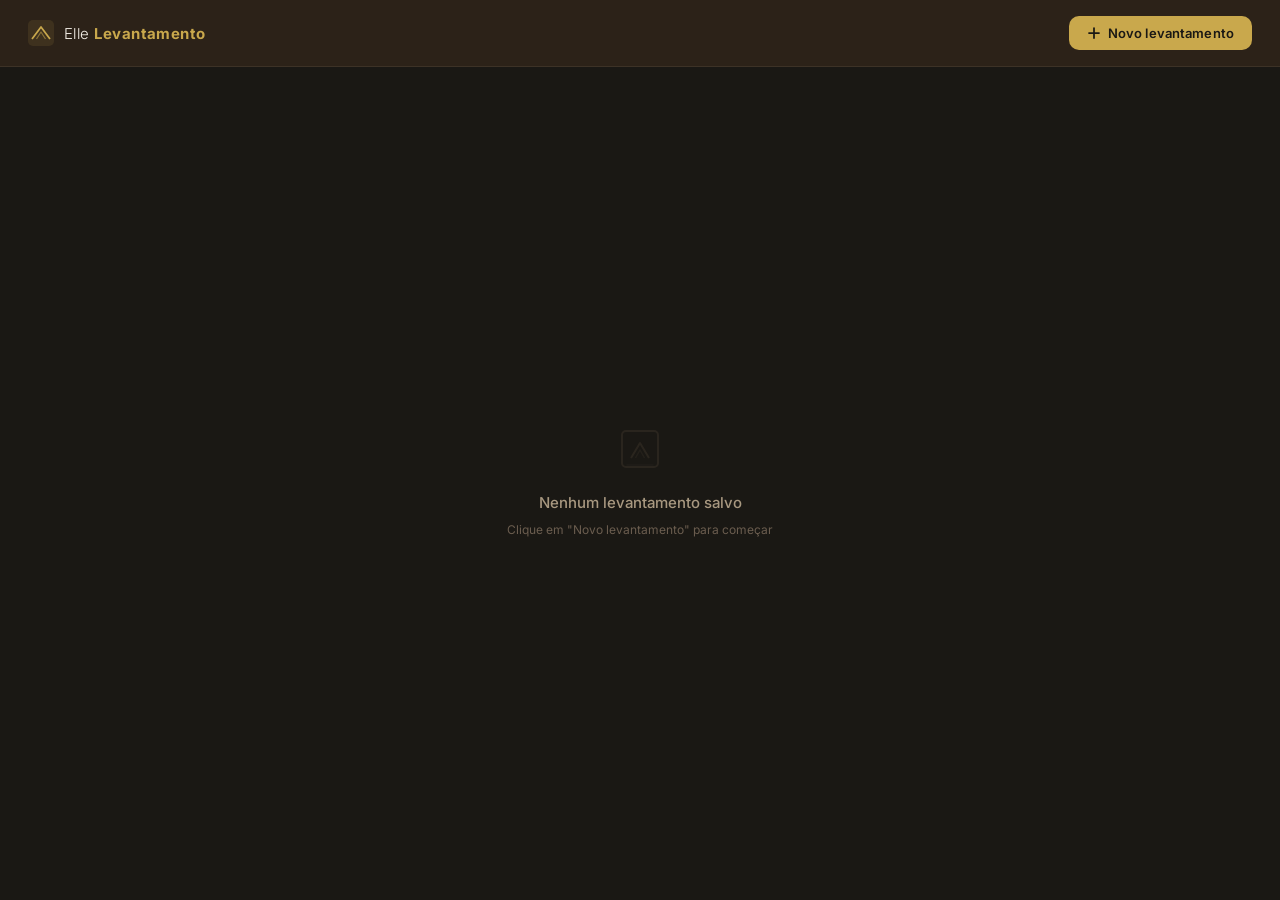
==== elle-levantamento-tablet.html @ 932d0860 "fix: bussola se desativa automaticamente ao entrar em ferramenta de desenho Bussola + ortho juntos c" ====
<!DOCTYPE html>
<html lang="pt-BR">
<head>
  <meta charset="UTF-8">
  <meta name="viewport" content="width=device-width, initial-scale=1.0, maximum-scale=1.0, user-scalable=no">
  <meta name="mobile-web-app-capable" content="yes">
  <meta name="apple-mobile-web-app-capable" content="yes">
  <meta name="apple-mobile-web-app-status-bar-style" content="black-translucent">
  <title>Elle Levantamento</title>
  <link rel="manifest" href="/elle-levantamento/manifest.json">
  <meta name="theme-color" content="#1a1814">
  <!-- Inter: carrega se houver internet; sistema (Helvetica/Roboto) se não houver -->
  <link rel="stylesheet" href="https://fonts.googleapis.com/css2?family=Inter:wght@300;400;500;600;700&display=swap" media="print" onload="this.media='all'">
  <script>
    if ('serviceWorker' in navigator) {
      navigator.serviceWorker.register('/elle-levantamento/sw.js', { scope: '/elle-levantamento/' })
        .then(() => console.log('[SW] registrado'))
        .catch(e => console.warn('[SW] falhou:', e));
    }
  </script>
<style>
/* ═══════════════════════════════════════════
   Elle Levantamento — Design System
   Dark professional architectural tool
   ═══════════════════════════════════════════ */

/* ── Tokens ── */
:root {
  --bg:           #1A1814;
  --surface:      #2C2218;
  --surface-2:    #3D3226;
  --surface-3:    #4A3F32;
  --accent:       #C9A84C;
  --accent-dim:   rgba(201, 168, 76, 0.12);
  --accent-glow:  rgba(201, 168, 76, 0.06);
  --text:         #F5F0E8;
  --text-muted:   #A89880;
  --text-faint:   #6B5D4F;
  --border:       #3D3226;
  --border-soft:  #2C2218;
  --red:          #C05050;
  --green:        #5A9A70;
  --blue:         #5B9BD5;
  --radius-sm:    6px;
  --radius-md:    10px;
  --radius-lg:    14px;
  --shadow-sm:    0 1px 3px rgba(0,0,0,0.4);
  --shadow-md:    0 4px 16px rgba(0,0,0,0.5);
  --shadow-lg:    0 8px 32px rgba(0,0,0,0.65);
  --font:         'Inter', -apple-system, BlinkMacSystemFont, sans-serif;
  --transition:   0.15s ease;
}

/* ── Reset ── */
*, *::before, *::after { box-sizing: border-box; margin: 0; padding: 0; }

html, body {
  height: 100%;
  overflow: hidden;
  font-family: var(--font);
  background: var(--bg);
  color: var(--text);
  -webkit-font-smoothing: antialiased;
  -moz-osx-font-smoothing: grayscale;
  touch-action: none;
  user-select: none;
  -webkit-user-select: none;
}

#app { height: 100vh; overflow: hidden; }

button { font-family: var(--font); }
strong { font-weight: 600; }

/* ── Scrollbar ── */
::-webkit-scrollbar { width: 6px; height: 6px; }
::-webkit-scrollbar-track { background: transparent; }
::-webkit-scrollbar-thumb { background: var(--surface-2); border-radius: 3px; }
* { scrollbar-width: thin; scrollbar-color: var(--surface-2) transparent; }

/* ══════════════════════════════════════════
   DASHBOARD
══════════════════════════════════════════ */

.dashboard {
  display: flex;
  flex-direction: column;
  height: 100vh;
  overflow: hidden;
}

.dash-header {
  display: flex;
  align-items: center;
  justify-content: space-between;
  padding: 16px 28px;
  border-bottom: 1px solid var(--border);
  background: var(--surface);
  flex-shrink: 0;
  gap: 16px;
}

.dash-logo {
  display: flex;
  align-items: center;
  gap: 10px;
}

.dash-logo-text {
  font-size: 15px;
  font-weight: 300;
  color: var(--text);
  letter-spacing: 0.03em;
}

.dash-logo-text strong {
  font-weight: 700;
  color: var(--accent);
}

.dash-main {
  flex: 1;
  overflow-y: auto;
  padding: 28px;
}

/* ── Project Grid ── */
.proj-grid {
  display: grid;
  grid-template-columns: repeat(auto-fill, minmax(280px, 1fr));
  gap: 14px;
  max-width: 1200px;
}

/* ── Project Card ── */
.proj-card {
  background: var(--surface);
  border: 1px solid var(--border);
  border-radius: var(--radius-lg);
  overflow: hidden;
  transition: border-color var(--transition), box-shadow var(--transition), transform var(--transition);
}

.proj-card:hover {
  border-color: var(--surface-3);
  box-shadow: var(--shadow-md);
  transform: translateY(-1px);
}

.proj-card-thumb {
  height: 148px;
  background: var(--bg);
  position: relative;
  overflow: hidden;
  cursor: pointer;
}

.proj-thumb-placeholder {
  width: 100%;
  height: 100%;
  position: relative;
  display: flex;
  align-items: center;
  justify-content: center;
}

.proj-thumb-initials {
  position: absolute;
  font-size: 32px;
  font-weight: 700;
  color: var(--surface-3);
  letter-spacing: 0.08em;
  user-select: none;
}

.proj-card-body { padding: 14px 16px 16px; }

.proj-card-name {
  font-size: 14px;
  font-weight: 600;
  color: var(--text);
  margin-bottom: 3px;
  white-space: nowrap;
  overflow: hidden;
  text-overflow: ellipsis;
}

.proj-card-client {
  font-size: 11px;
  color: var(--accent);
  margin-bottom: 2px;
  white-space: nowrap;
  overflow: hidden;
  text-overflow: ellipsis;
  font-weight: 500;
}

.proj-card-address {
  font-size: 11px;
  color: var(--text-muted);
  margin-bottom: 12px;
  white-space: nowrap;
  overflow: hidden;
  text-overflow: ellipsis;
}

.proj-card-meta {
  display: flex;
  justify-content: space-between;
  align-items: center;
  font-size: 10px;
  color: var(--text-faint);
  margin-bottom: 12px;
  text-transform: uppercase;
  letter-spacing: 0.08em;
}

.proj-card-actions {
  display: flex;
  gap: 6px;
}

/* ── Empty State ── */
.empty-state {
  display: flex;
  flex-direction: column;
  align-items: center;
  justify-content: center;
  min-height: calc(100vh - 130px);
  text-align: center;
  gap: 10px;
}

.empty-icon { opacity: 0.35; margin-bottom: 4px; }
.empty-title { font-size: 15px; font-weight: 500; color: var(--text-muted); }
.empty-sub { font-size: 12px; color: var(--text-faint); }

/* ══════════════════════════════════════════
   BUTTONS
══════════════════════════════════════════ */

.btn-primary {
  display: inline-flex;
  align-items: center;
  gap: 7px;
  padding: 9px 18px;
  background: var(--accent);
  color: #1A1814;
  font-size: 13px;
  font-weight: 600;
  border: none;
  border-radius: var(--radius-md);
  cursor: pointer;
  transition: opacity var(--transition), transform var(--transition);
  letter-spacing: 0.01em;
  white-space: nowrap;
}
.btn-primary:hover { opacity: 0.88; }
.btn-primary:active { transform: scale(0.97); }

.btn-ghost {
  display: inline-flex;
  align-items: center;
  gap: 6px;
  padding: 8px 14px;
  background: transparent;
  color: var(--text-muted);
  font-size: 13px;
  font-weight: 500;
  border: 1px solid var(--border);
  border-radius: var(--radius-md);
  cursor: pointer;
  transition: color var(--transition), border-color var(--transition), background var(--transition);
  white-space: nowrap;
}
.btn-ghost:hover {
  color: var(--text);
  border-color: var(--surface-3);
  background: var(--surface-2);
}

.btn-card-primary {
  flex: 1;
  padding: 7px 0;
  background: var(--accent-dim);
  color: var(--accent);
  font-size: 12px;
  font-weight: 600;
  border: 1px solid rgba(201, 168, 76, 0.18);
  border-radius: var(--radius-sm);
  cursor: pointer;
  transition: background var(--transition);
}
.btn-card-primary:hover { background: rgba(201, 168, 76, 0.2); }

.btn-card-icon {
  display: inline-flex;
  align-items: center;
  gap: 4px;
  padding: 7px 11px;
  background: var(--surface-2);
  color: var(--text-muted);
  font-size: 11px;
  font-weight: 500;
  border: 1px solid var(--border);
  border-radius: var(--radius-sm);
  cursor: pointer;
  transition: color var(--transition), background var(--transition), border-color var(--transition);
}
.btn-card-icon:hover { color: var(--text); background: var(--surface-3); }

.btn-card-icon.btn-danger:hover {
  color: var(--red);
  border-color: rgba(192, 80, 80, 0.35);
  background: rgba(192, 80, 80, 0.1);
}

.btn-danger-solid {
  padding: 8px 18px;
  background: rgba(192, 80, 80, 0.12);
  color: #E07070;
  font-size: 13px;
  font-weight: 600;
  border: 1px solid rgba(192, 80, 80, 0.3);
  border-radius: var(--radius-md);
  cursor: pointer;
  transition: background var(--transition);
}
.btn-danger-solid:hover { background: rgba(192, 80, 80, 0.22); }

/* ══════════════════════════════════════════
   MODAL
══════════════════════════════════════════ */

.modal-backdrop {
  position: fixed;
  inset: 0;
  background: rgba(0, 0, 0, 0.72);
  display: flex;
  align-items: center;
  justify-content: center;
  z-index: 1000;
  opacity: 0;
  transition: opacity 0.2s;
  padding: 20px;
}
.modal-backdrop.visible { opacity: 1; }

.modal-box {
  background: var(--surface);
  border: 1px solid var(--border);
  border-radius: var(--radius-lg);
  width: 100%;
  max-width: 480px;
  padding: 26px;
  box-shadow: var(--shadow-lg);
  transform: translateY(10px);
  transition: transform 0.2s;
  max-height: calc(100vh - 40px);
  overflow-y: auto;
}
.modal-backdrop.visible .modal-box { transform: translateY(0); }

.modal-header {
  display: flex;
  align-items: center;
  justify-content: space-between;
  margin-bottom: 22px;
}

.modal-title { font-size: 17px; font-weight: 600; color: var(--text); }

.modal-close {
  width: 30px; height: 30px;
  display: flex; align-items: center; justify-content: center;
  background: transparent;
  border: none; border-radius: var(--radius-sm);
  color: var(--text-muted);
  cursor: pointer;
  transition: color var(--transition), background var(--transition);
}
.modal-close:hover { color: var(--text); background: var(--surface-2); }

.modal-body { margin-bottom: 22px; }

.confirm-text { font-size: 14px; color: var(--text); margin-bottom: 8px; line-height: 1.5; }
.confirm-sub { font-size: 12px; color: var(--text-muted); line-height: 1.5; }

.modal-footer { display: flex; justify-content: flex-end; gap: 8px; padding-top: 4px; }

/* ── Form ── */
.modal-form { display: flex; flex-direction: column; }
.form-group { margin-bottom: 16px; }

.form-label {
  display: block;
  font-size: 10px;
  font-weight: 600;
  color: var(--text-muted);
  text-transform: uppercase;
  letter-spacing: 0.12em;
  margin-bottom: 7px;
}
.required { color: var(--accent); }

.form-input {
  width: 100%;
  padding: 10px 13px;
  background: var(--bg);
  border: 1px solid var(--border);
  border-radius: var(--radius-md);
  color: var(--text);
  font-size: 14px;
  font-family: var(--font);
  outline: none;
  transition: border-color var(--transition);
  -webkit-user-select: text;
  user-select: text;
}
.form-input::placeholder { color: var(--text-faint); }
.form-input:focus { border-color: var(--accent); }

/* ══════════════════════════════════════════
   TOAST
══════════════════════════════════════════ */

#toast-root {
  position: fixed;
  bottom: 20px;
  right: 20px;
  z-index: 2000;
  display: flex;
  flex-direction: column;
  gap: 7px;
  pointer-events: none;
}

.toast {
  padding: 11px 16px;
  background: var(--surface-2);
  border: 1px solid var(--border);
  border-radius: var(--radius-md);
  font-size: 12px;
  color: var(--text);
  box-shadow: var(--shadow-md);
  opacity: 0;
  transform: translateX(10px);
  transition: opacity 0.2s, transform 0.2s;
  max-width: 280px;
}
.toast.visible { opacity: 1; transform: translateX(0); }
.toast-success { border-color: rgba(90, 154, 112, 0.45); color: #8DBA9F; }
.toast-error   { border-color: rgba(192, 80, 80, 0.45); color: #E08888; }
.toast-info    { border-color: var(--border); }

/* ══════════════════════════════════════════
   CANVAS EDITOR
══════════════════════════════════════════ */

.canvas-editor {
  display: flex;
  flex-direction: column;
  height: 100vh;
  overflow: hidden;
}

/* ── Editor Header ── */
.editor-header {
  display: flex;
  align-items: center;
  gap: 12px;
  padding: 10px 16px;
  background: var(--surface);
  border-bottom: 1px solid var(--border);
  flex-shrink: 0;
}

.editor-project-info { flex: 1; min-width: 0; }

.editor-project-name {
  font-size: 14px;
  font-weight: 600;
  white-space: nowrap;
  overflow: hidden;
  text-overflow: ellipsis;
}

.editor-project-sub {
  font-size: 10px;
  color: var(--text-muted);
  margin-top: 1px;
}

/* ── Toolbar ── */
.editor-toolbar {
  display: flex;
  align-items: center;
  gap: 2px;
  padding: 6px 10px;
  background: var(--surface);
  border-bottom: 1px solid var(--border);
  flex-shrink: 0;
  overflow-x: auto;
}

.tool-group {
  display: flex;
  align-items: center;
  gap: 2px;
}

.tool-btn {
  display: flex;
  flex-direction: column;
  align-items: center;
  gap: 3px;
  padding: 10px 13px;
  background: transparent;
  border: 1px solid transparent;
  border-radius: var(--radius-sm);
  color: var(--text-muted);
  font-size: 10px;
  font-weight: 600;
  text-transform: uppercase;
  letter-spacing: 0.07em;
  cursor: pointer;
  transition: color var(--transition), background var(--transition), border-color var(--transition);
  min-width: 54px;
  min-height: 44px;
  white-space: nowrap;
  touch-action: manipulation;
  -webkit-tap-highlight-color: transparent;
}
.tool-btn:hover { color: var(--text); background: var(--surface-2); }
.tool-btn.active {
  color: var(--accent);
  background: var(--accent-dim);
  border-color: rgba(201, 168, 76, 0.22);
}

.tool-sep {
  width: 1px;
  height: 28px;
  background: var(--border);
  margin: 0 4px;
  flex-shrink: 0;
}

/* ── Editor Body ── */
.editor-body {
  flex: 1;
  position: relative;
  overflow: hidden;
}

#main-canvas {
  position: absolute;
  inset: 0;
  display: block;
  touch-action: none;
}

/* ── Properties Sidebar ── */
.editor-sidebar {
  position: absolute;
  right: 0;
  top: 0;
  bottom: 0;
  width: 240px;
  background: var(--surface);
  border-left: 1px solid var(--border);
  overflow-y: auto;
  padding: 14px;
  z-index: 10;
  display: flex;
  flex-direction: column;
  gap: 12px;
}

.sidebar-section-title {
  font-size: 9px;
  font-weight: 700;
  color: var(--text-faint);
  text-transform: uppercase;
  letter-spacing: 0.14em;
  margin-bottom: 8px;
}

.prop-row {
  display: flex;
  flex-direction: column;
  gap: 5px;
  margin-bottom: 12px;
}

.prop-label {
  font-size: 10px;
  font-weight: 600;
  color: var(--text-muted);
  text-transform: uppercase;
  letter-spacing: 0.09em;
}

.prop-input {
  padding: 7px 10px;
  background: var(--bg);
  border: 1px solid var(--border);
  border-radius: var(--radius-sm);
  color: var(--text);
  font-size: 12px;
  font-family: var(--font);
  outline: none;
  width: 100%;
  transition: border-color var(--transition);
  -webkit-user-select: text;
  user-select: text;
}
.prop-input:focus { border-color: var(--accent); }

/* ── Hud / Overlays ── */
.hud-scale {
  position: absolute;
  bottom: 14px;
  left: 14px;
  background: rgba(44, 34, 24, 0.88);
  border: 1px solid var(--border);
  border-radius: var(--radius-sm);
  padding: 4px 10px;
  font-size: 10px;
  color: var(--text-muted);
  pointer-events: none;
  backdrop-filter: blur(4px);
  z-index: 5;
}

.hud-coords {
  position: absolute;
  bottom: 14px;
  left: 120px;
  background: rgba(44, 34, 24, 0.88);
  border: 1px solid var(--border);
  border-radius: var(--radius-sm);
  padding: 4px 10px;
  font-size: 10px;
  color: var(--text-faint);
  pointer-events: none;
  backdrop-filter: blur(4px);
  z-index: 5;
  font-variant-numeric: tabular-nums;
}

.hud-hint {
  position: absolute;
  top: 8px;
  left: 50%;
  transform: translateX(-50%);
  background: rgba(44, 34, 24, 0.92);
  border: 1px solid var(--border);
  border-radius: 20px;
  padding: 5px 14px;
  font-size: 11px;
  color: var(--text-muted);
  pointer-events: none;
  backdrop-filter: blur(4px);
  z-index: 5;
  white-space: nowrap;
}

.hud-btn-group {
  position: absolute;
  bottom: 14px;
  right: 254px;
  display: flex;
  gap: 8px;
  z-index: 5;
}

.hud-nav-btn {
  width: 46px;
  height: 46px;
  display: flex;
  align-items: center;
  justify-content: center;
  background: rgba(44, 34, 24, 0.92);
  border: 1px solid var(--border);
  border-radius: var(--radius-sm);
  color: var(--text);
  font-size: 24px;
  font-weight: 400;
  line-height: 1;
  cursor: pointer;
  backdrop-filter: blur(4px);
  touch-action: manipulation;
  -webkit-tap-highlight-color: transparent;
  transition: background var(--transition), border-color var(--transition);
}
.hud-nav-btn:hover { background: var(--surface-2); }
.hud-nav-btn:active { background: var(--accent-dim); border-color: rgba(201, 168, 76, 0.4); }

/* ── Teclado numérico ── */
.numpad { width: 280px; max-width: 86vw; }
.numpad-title {
  font-size: 14px;
  font-weight: 600;
  color: var(--text);
  margin-bottom: 4px;
}
.numpad-hint {
  font-size: 11px;
  color: var(--text-muted);
  margin-bottom: 12px;
}
.numpad-display {
  display: flex;
  align-items: baseline;
  justify-content: flex-end;
  gap: 6px;
  background: var(--surface-2);
  border: 1px solid var(--border);
  border-radius: var(--radius-sm);
  padding: 12px 16px;
  margin-bottom: 12px;
  min-height: 30px;
}
.numpad-display #np-val {
  font-size: 28px;
  font-weight: 600;
  color: var(--accent);
  font-variant-numeric: tabular-nums;
}
.numpad-unit { font-size: 14px; color: var(--text-muted); }
.numpad-grid {
  display: grid;
  grid-template-columns: repeat(3, 1fr);
  gap: 8px;
}
.np-key {
  height: 56px;
  font-size: 22px;
  font-weight: 500;
  color: var(--text);
  background: var(--surface-2);
  border: 1px solid var(--border);
  border-radius: var(--radius-sm);
  cursor: pointer;
  touch-action: manipulation;
  -webkit-tap-highlight-color: transparent;
  transition: background var(--transition);
}
.np-key:active { background: var(--accent-dim); border-color: rgba(201, 168, 76, 0.4); }
.np-back { color: var(--text-muted); font-size: 20px; }
.numpad-actions {
  display: flex;
  gap: 8px;
  margin-top: 12px;
}
.numpad-actions button { flex: 1; justify-content: center; }

/* ── Formulário de abertura (porta/janela) ── */
.op-input-wrap { position: relative; display: flex; align-items: center; }
.op-num { padding-right: 38px; }
.op-input-wrap .op-unit {
  position: absolute;
  right: 12px;
  font-size: 12px;
  color: var(--text-muted);
  pointer-events: none;
}
.op-seg {
  display: flex;
  gap: 6px;
}
.op-seg button {
  flex: 1;
  padding: 9px 6px;
  font-size: 12px;
  font-weight: 500;
  color: var(--text-muted);
  background: var(--surface-2);
  border: 1px solid var(--border);
  border-radius: var(--radius-sm);
  cursor: pointer;
  touch-action: manipulation;
  -webkit-tap-highlight-color: transparent;
}
.op-seg button.active {
  color: var(--accent);
  background: var(--accent-dim);
  border-color: rgba(201, 168, 76, 0.4);
}

.op-flip {
  width: 100%;
  margin: -6px 0 4px;
  padding: 8px;
  font-size: 11px;
  color: var(--text-muted);
  background: transparent;
  border: 1px dashed var(--border);
  border-radius: var(--radius-sm);
  cursor: pointer;
  touch-action: manipulation;
}
.op-flip:active { background: var(--surface-2); }

/* Valor sugerido no teclado (some ao 1º toque) */
.np-suggest { opacity: 0.45; }
.np-clear { color: var(--text-muted); }

/* ── Ações flutuantes do desenho de parede ── */
.wall-actions {
  position: absolute;
  bottom: 60px;
  left: 14px;
  display: flex;
  gap: 8px;
  z-index: 6;
}
.wall-act-btn {
  padding: 12px 16px;
  font-size: 13px;
  font-weight: 600;
  color: var(--text);
  background: rgba(44, 34, 24, 0.95);
  border: 1px solid var(--border);
  border-radius: var(--radius-sm);
  cursor: pointer;
  backdrop-filter: blur(4px);
  touch-action: manipulation;
  -webkit-tap-highlight-color: transparent;
}
.wall-act-done {
  color: #1A1814;
  background: var(--accent);
  border-color: var(--accent);
}

/* ── Save indicator ── */
.save-indicator {
  display: flex;
  align-items: center;
  gap: 5px;
  font-size: 10px;
  color: var(--text-faint);
  white-space: nowrap;
}

.save-dot {
  width: 6px;
  height: 6px;
  border-radius: 50%;
  background: var(--green);
  transition: background 0.3s;
}
.save-dot.error {
  background: var(--red);
  animation: blink 0.6s ease infinite;
}
.save-dot.saving {
  background: var(--accent);
  animation: blink 0.9s ease infinite;
}

@keyframes blink {
  0%, 100% { opacity: 1; }
  50% { opacity: 0.2; }
}

/* ── Install type grid ── */
.install-grid {
  display: grid;
  grid-template-columns: 1fr 1fr;
  gap: 6px;
  margin-bottom: 14px;
}

.install-btn {
  padding: 9px 10px;
  background: var(--bg);
  border: 1px solid var(--border);
  border-radius: var(--radius-sm);
  color: var(--text-muted);
  font-size: 11px;
  font-family: var(--font);
  cursor: pointer;
  text-align: left;
  transition: color var(--transition), border-color var(--transition), background var(--transition);
  line-height: 1.3;
}
.install-btn:hover {
  color: var(--text);
  border-color: var(--surface-3);
  background: var(--surface-2);
}
.install-btn.electric:hover { border-color: rgba(201, 168, 76, 0.4); color: var(--accent); }
.install-btn.hydro:hover { border-color: rgba(91, 155, 213, 0.4); color: var(--blue); }

/* ── Section label in modal ── */
.modal-section {
  font-size: 9px;
  font-weight: 700;
  color: var(--text-faint);
  text-transform: uppercase;
  letter-spacing: 0.14em;
  margin-bottom: 8px;
  margin-top: 6px;
}

/* ── Keyboard shortcut badge ── */
kbd {
  display: inline-block;
  padding: 2px 5px;
  background: var(--surface-2);
  border: 1px solid var(--border);
  border-radius: 4px;
  font-size: 9px;
  font-family: monospace;
  color: var(--text-muted);
}

/* ══════════════════════════════════════════
   ANIMATIONS
══════════════════════════════════════════ */

@keyframes fadeIn {
  from { opacity: 0; transform: translateY(4px); }
  to   { opacity: 1; transform: translateY(0); }
}

.proj-card {
  animation: fadeIn 0.2s ease both;
}
.proj-card:nth-child(1) { animation-delay: 0ms; }
.proj-card:nth-child(2) { animation-delay: 40ms; }
.proj-card:nth-child(3) { animation-delay: 80ms; }
.proj-card:nth-child(4) { animation-delay: 120ms; }
.proj-card:nth-child(5) { animation-delay: 160ms; }
.proj-card:nth-child(6) { animation-delay: 200ms; }

/* ══════════════════════════════════════════
   RESPONSIVE — Tablet landscape minimum
══════════════════════════════════════════ */

@media (max-width: 768px) {
  .editor-sidebar {
    width: 200px;
  }
  .hud-btn-group {
    right: 214px;
  }
  .proj-grid {
    grid-template-columns: repeat(auto-fill, minmax(240px, 1fr));
  }
}

/* ══════════════════════════════════════════
   PHOTO ANNOTATOR (Módulo 3)
══════════════════════════════════════════ */

.photo-annotator {
  display: flex;
  flex-direction: column;
  height: 100vh;
  overflow: hidden;
}

.pa-body {
  flex: 1;
  position: relative;
  overflow: hidden;
  background: #0e0c0a;
}

#pa-canvas {
  position: absolute;
  inset: 0;
  display: block;
  touch-action: none;
}

/* ══════════════════════════════════════════
   BACKGROUND IMAGE OPACITY SLIDER
══════════════════════════════════════════ */

.bg-opacity-row {
  display: flex;
  align-items: center;
  gap: 6px;
  padding: 4px 8px;
  background: var(--surface-2);
  border-radius: var(--radius-sm);
  border: 1px solid var(--border);
}

.bg-opacity-row label {
  font-size: 9px;
  font-weight: 700;
  color: var(--text-faint);
  text-transform: uppercase;
  letter-spacing: 0.1em;
  white-space: nowrap;
}

.bg-opacity-row input[type="range"] {
  width: 80px;
  accent-color: var(--accent);
}

/* Portrait warning overlay */
.portrait-warning {
  display: none;
  position: fixed;
  inset: 0;
  background: var(--bg);
  z-index: 9999;
  flex-direction: column;
  align-items: center;
  justify-content: center;
  gap: 16px;
  text-align: center;
  padding: 40px;
}

@media (orientation: portrait) and (max-height: 600px) {
  .portrait-warning { display: flex; }
}

/* ══════════════════════════════════════════
   PAINEL LATERAL — Porta / Janela
   Desliza pela direita sem cobrir o canvas,
   deixando a prévia ao vivo e o ponto verde visíveis.
══════════════════════════════════════════ */

.opening-panel {
  position: fixed;
  top: 0;
  right: 0;
  bottom: 0;
  width: 320px;
  max-width: 90vw;
  background: var(--surface);
  border-left: 1px solid var(--border);
  box-shadow: -6px 0 24px rgba(0,0,0,0.55);
  display: flex;
  flex-direction: column;
  z-index: 400;                /* acima de qualquer elemento do editor */
  touch-action: manipulation;  /* resposta imediata sem delay de 300ms */
  pointer-events: all;
  transform: translateX(100%);
  transition: transform 0.22s cubic-bezier(0.16, 1, 0.3, 1);
  overflow-y: auto;
  -webkit-overflow-scrolling: touch;
}

.opening-panel.visible {
  transform: translateX(0);
}

.opening-panel .op-header {
  display: flex;
  align-items: center;
  justify-content: space-between;
  padding: 16px 18px 14px;
  border-bottom: 1px solid var(--border);
  flex-shrink: 0;
}

.opening-panel .op-title {
  font-size: 16px;
  font-weight: 700;
  color: var(--text);
}

.opening-panel .op-close {
  width: 36px; height: 36px;
  display: flex; align-items: center; justify-content: center;
  background: transparent;
  border: none; border-radius: var(--radius-sm);
  color: var(--text-muted); cursor: pointer;
  transition: background var(--transition);
}
.opening-panel .op-close:hover { background: var(--surface-2); }

.opening-panel .op-ref-hint {
  display: flex;
  align-items: center;
  gap: 7px;
  padding: 10px 18px;
  font-size: 11px;
  color: var(--text-muted);
  background: rgba(90,154,112,0.07);
  border-bottom: 1px solid var(--border);
  flex-shrink: 0;
}

.opening-panel .op-ref-dot {
  width: 9px; height: 9px;
  border-radius: 50%;
  background: #5A9A70;
  flex-shrink: 0;
}

.opening-panel .op-body {
  flex: 1;
  padding: 16px 18px;
  overflow-y: auto;
}

.opening-panel .op-footer {
  display: flex;
  gap: 8px;
  padding: 14px 18px;
  border-top: 1px solid var(--border);
  flex-shrink: 0;
}

</style>
</head>
<body>
  <div id="app"></div>
  <div id="modal-root"></div>
  <div id="toast-root"></div>
  <input type="file" id="photo-input" accept="image/*" capture="environment" style="display:none">
<script>
/* ─── data.js ─── */
/* ═══════════════════════════════════════════
   Elle Levantamento — Data Layer & Storage
   Schema v1 · coordenadas internas em mm
   ═══════════════════════════════════════════ */

const SCHEMA_VERSION = 1;
const STORAGE_KEY    = 'elle_levantamento_v1';

// ── ID Generator ──────────────────────────────

function generateId() {
  return 'xxxxxxxx-xxxx-4xxx-yxxx-xxxxxxxxxxxx'.replace(/[xy]/g, c => {
    const r = Math.random() * 16 | 0;
    return (c === 'x' ? r : (r & 0x3 | 0x8)).toString(16);
  });
}

// ── Utilitário de parse PT-BR ─────────────────
// Suporta todos os formatos que chegam de teclado em campo:
//   "1,5"       → 1.5   (vírgula decimal BR)
//   "1.5"       → 1.5   (ponto decimal EN, hábito de teclado)
//   "1.234,56"  → 1234.56 (milhar BR + decimal)
//   "1.234.567" → 1234567 (milhar BR sem decimal)
//   "1.234"     → 1.234  (ambíguo: trata como decimal EN — safer)
//
// Algoritmo:
//   • Tem vírgula E ponto   → formato BR completo: remove pontos, troca vírgula
//   • Tem apenas vírgula    → decimal BR: troca vírgula por ponto
//   • Tem apenas ponto      → decimal EN ou inteiro: usa como está
//   • Nenhum               → inteiro: usa como está

function _parseLocaleStr(str) {
  let s = String(str ?? '').trim();
  const hasComma  = s.includes(',');
  const hasPeriod = s.includes('.');
  if (hasComma && hasPeriod) {
    // "1.234,56" ou "1.234.567,8" → remove pontos de milhar, troca vírgula
    s = s.replace(/\./g, '').replace(',', '.');
  } else if (hasComma) {
    // "1,5" → "1.5"
    s = s.replace(',', '.');
  }
  // caso só período ou nenhum: usar como está
  return s;
}

function parseLocaleFloat(str) {
  const n = parseFloat(_parseLocaleStr(str));
  return isNaN(n) ? 0 : n;
}

function parseLocaleFloatOrNull(str) {
  const s = String(str ?? '').trim();
  if (!s || s === '-') return null;
  const n = parseFloat(_parseLocaleStr(s));
  return isNaN(n) ? null : n;
}

// ── INSTALLATION_LIBRARY ──────────────────────
// Catálogo de tipos PT-BR com altura padrão de obra.
// Nunca serializado no projeto — apenas installation.type (id) e
// installation.height (override confirmado pelo usuário) são salvos.
//
// pack: null  → genérico, aparece em qualquer projeto
// pack: 'odonto'     → ativo quando project.packs inclui 'odonto'
// pack: 'restaurante'→ ativo quando project.packs inclui 'restaurante'
//
// defaultHeight: cm do piso | null = sem padrão (ex: luminária de teto)
// symbol: código curto para DXF e planta (ex: T1, AF2)
// layerDXF: layer no arquivo DXF
// color: cor CSS para UI

const INSTALLATION_LIBRARY = [

  // ── Elétrica genérica ───────────────────────
  { id: 'tomada_2pt',          label: 'Tomada 2P+T (NBR 14136)',       category: 'eletrica',   defaultHeight: 30,   symbol: 'T',   layerDXF: 'ELETRICA',   color: '#C9A84C', pack: null },
  { id: 'tomada_alta',         label: 'Tomada alta / bancada',          category: 'eletrica',   defaultHeight: 105,  symbol: 'TA',  layerDXF: 'ELETRICA',   color: '#C9A84C', pack: null },
  { id: 'interruptor_simples', label: 'Interruptor simples',            category: 'eletrica',   defaultHeight: 120,  symbol: 'I',   layerDXF: 'ELETRICA',   color: '#C9A84C', pack: null },
  { id: 'interruptor_duplo',   label: 'Interruptor duplo',              category: 'eletrica',   defaultHeight: 120,  symbol: 'ID',  layerDXF: 'ELETRICA',   color: '#C9A84C', pack: null },
  { id: 'interruptor_3vias',   label: 'Interruptor 3 vias (paralelo)',  category: 'eletrica',   defaultHeight: 120,  symbol: 'I3',  layerDXF: 'ELETRICA',   color: '#C9A84C', pack: null },
  { id: 'luz_teto',            label: 'Luminária de teto',              category: 'eletrica',   defaultHeight: null, symbol: 'LT',  layerDXF: 'ELETRICA',   color: '#C9A84C', pack: null },
  { id: 'luz_parede',          label: 'Arandela / parede',              category: 'eletrica',   defaultHeight: 200,  symbol: 'LP',  layerDXF: 'ELETRICA',   color: '#C9A84C', pack: null },
  { id: 'ponto_dados',         label: 'Ponto de dados (RJ-45)',         category: 'eletrica',   defaultHeight: 30,   symbol: 'D',   layerDXF: 'ELETRICA',   color: '#C9A84C', pack: null },
  { id: 'ponto_tv',            label: 'Ponto de TV / coaxial',          category: 'eletrica',   defaultHeight: 30,   symbol: 'TV',  layerDXF: 'ELETRICA',   color: '#C9A84C', pack: null },
  { id: 'ponto_cftv',          label: 'Câmera CFTV',                    category: 'eletrica',   defaultHeight: null, symbol: 'CF',  layerDXF: 'ELETRICA',   color: '#C9A84C', pack: null },
  { id: 'split_interno',       label: 'Split — unidade interna',        category: 'eletrica',   defaultHeight: 200,  symbol: 'AC',  layerDXF: 'ELETRICA',   color: '#C9A84C', pack: null },
  { id: 'split_externo',       label: 'Split — unidade externa',        category: 'eletrica',   defaultHeight: null, symbol: 'ACE', layerDXF: 'ELETRICA',   color: '#C9A84C', pack: null },
  { id: 'qd_distribuicao',     label: 'Quadro de distribuição',         category: 'eletrica',   defaultHeight: 160,  symbol: 'QD',  layerDXF: 'ELETRICA',   color: '#C9A84C', pack: null },
  { id: 'ponto_externo',       label: 'Tomada externa / área molhada',  category: 'eletrica',   defaultHeight: 100,  symbol: 'TE',  layerDXF: 'ELETRICA',   color: '#C9A84C', pack: null },

  // ── Hidráulica genérica ─────────────────────
  { id: 'agua_fria',           label: 'Água fria',                      category: 'hidraulica', defaultHeight: 60,   symbol: 'AF',  layerDXF: 'HIDRAULICA', color: '#5B9BD5', pack: null },
  { id: 'agua_quente',         label: 'Água quente',                    category: 'hidraulica', defaultHeight: 60,   symbol: 'AQ',  layerDXF: 'HIDRAULICA', color: '#C05050', pack: null },
  { id: 'esgoto',              label: 'Saída de esgoto',                category: 'hidraulica', defaultHeight: 10,   symbol: 'ES',  layerDXF: 'HIDRAULICA', color: '#5B9BD5', pack: null },
  { id: 'ralo',                label: 'Ralo / caixa sifônica',          category: 'hidraulica', defaultHeight: 0,    symbol: 'RL',  layerDXF: 'HIDRAULICA', color: '#5B9BD5', pack: null },
  { id: 'gas_ponto',           label: 'Ponto de gás',                   category: 'hidraulica', defaultHeight: 45,   symbol: 'GS',  layerDXF: 'HIDRAULICA', color: '#FF9800', pack: null },
  { id: 'cx_gordura',          label: 'Caixa de gordura',               category: 'hidraulica', defaultHeight: 0,    symbol: 'CG',  layerDXF: 'HIDRAULICA', color: '#5B9BD5', pack: null },
  { id: 'cx_inspecao',         label: 'Caixa de inspeção',              category: 'hidraulica', defaultHeight: 0,    symbol: 'CI',  layerDXF: 'HIDRAULICA', color: '#5B9BD5', pack: null },
  { id: 'registro_gaveta',     label: 'Registro de gaveta',             category: 'hidraulica', defaultHeight: 100,  symbol: 'RG',  layerDXF: 'HIDRAULICA', color: '#5B9BD5', pack: null },
  { id: 'chuveiro_ponto',      label: 'Ponto de chuveiro',              category: 'hidraulica', defaultHeight: 220,  symbol: 'CH',  layerDXF: 'HIDRAULICA', color: '#5B9BD5', pack: null },
  { id: 'torneira_jardim',     label: 'Torneira de jardim',             category: 'hidraulica', defaultHeight: 40,   symbol: 'TJ',  layerDXF: 'HIDRAULICA', color: '#5B9BD5', pack: null },
  { id: 'maq_lavar_ponto',     label: 'Ponto máquina de lavar',         category: 'hidraulica', defaultHeight: 80,   symbol: 'ML',  layerDXF: 'HIDRAULICA', color: '#5B9BD5', pack: null },

  // ── Pack: odonto ────────────────────────────
  { id: 'ar_comprimido',       label: 'Ar comprimido (cadeira)',         category: 'odonto',     defaultHeight: 90,   symbol: 'AR',  layerDXF: 'ODONTO',     color: '#5A9A70', pack: 'odonto' },
  { id: 'sugador',             label: 'Ponto de sugador',                category: 'odonto',     defaultHeight: 90,   symbol: 'SG',  layerDXF: 'ODONTO',     color: '#5A9A70', pack: 'odonto' },
  { id: 'dreno_cuspe',         label: 'Dreno do cuspe',                  category: 'odonto',     defaultHeight: 10,   symbol: 'DC',  layerDXF: 'ODONTO',     color: '#5A9A70', pack: 'odonto' },
  { id: 'gases_odonto',        label: 'Rede de gases (O₂/N₂O)',          category: 'odonto',     defaultHeight: 90,   symbol: 'GO',  layerDXF: 'ODONTO',     color: '#5A9A70', pack: 'odonto' },
  { id: 'rx_periapical',       label: 'Ponto de RX periapical',          category: 'odonto',     defaultHeight: null, symbol: 'RX',  layerDXF: 'ODONTO',     color: '#5A9A70', pack: 'odonto' },
  { id: 'autoclave_agua',      label: 'Água para autoclave',             category: 'odonto',     defaultHeight: 80,   symbol: 'AA',  layerDXF: 'ODONTO',     color: '#5A9A70', pack: 'odonto' },
  { id: 'aspirador_cirurgico', label: 'Aspirador cirúrgico',             category: 'odonto',     defaultHeight: 90,   symbol: 'AS',  layerDXF: 'ODONTO',     color: '#5A9A70', pack: 'odonto' },

  // ── Pack: restaurante ───────────────────────
  { id: 'exaustao_coifa',      label: 'Exaustão / coifa',               category: 'restaurante', defaultHeight: null, symbol: 'EX',  layerDXF: 'HIDRAULICA', color: '#9C27B0', pack: 'restaurante' },
  { id: 'gas_industrial',      label: 'Gás industrial',                 category: 'restaurante', defaultHeight: 45,   symbol: 'GI',  layerDXF: 'HIDRAULICA', color: '#FF9800', pack: 'restaurante' },
  { id: 'tomada_trifasica',    label: 'Tomada trifásica (380V)',         category: 'restaurante', defaultHeight: 30,   symbol: 'T3F', layerDXF: 'ELETRICA',   color: '#C9A84C', pack: 'restaurante' },
  { id: 'cx_gordura_rest',     label: 'Caixa de gordura (restaurante)', category: 'restaurante', defaultHeight: 0,    symbol: 'CGR', layerDXF: 'HIDRAULICA', color: '#9C27B0', pack: 'restaurante' },
];

// Retorna tipos disponíveis para um projeto (genéricos + packs ativos)
function getAvailableInstallTypes(project) {
  const packs = (project && project.packs) ? project.packs : [];
  return INSTALLATION_LIBRARY.filter(e => e.pack === null || packs.includes(e.pack));
}

// Busca entrada da biblioteca pelo id
function getInstallEntry(typeId) {
  return INSTALLATION_LIBRARY.find(e => e.id === typeId) || null;
}

// ── Default canvas state ──────────────────────

function defaultCanvas() {
  return {
    zoom:             0.15,    // px/mm (0.15 ≈ 1:50 em 1366px)
    panX:             200,
    panY:             200,
    gridVisible:      true,
    snapEnabled:      true,
    defaultPeDireito: null,    // m | null = herda default do projeto/não definido
    walls:         [],         // { id, x1, y1, x2, y2, thickness, label? }
    openings:      [],         // { id, type, wallId, position, width, height, sill, hingeSide, openDir, side }
    installations: [],         // { id, type, x, y, height(cm), observation, sequenceNumber, wallId?, wallT? }
    photoPins:     [],         // { id, x, y, photoData, sequenceNumber, annotations, caption }
    notes:         [],         // { id, x, y, text, environmentId? }
    dimensions:    [],         // { id, x1, y1, x2, y2, value, offset, wallId?, label? }
    environments:  [],         // { id, name, polygon, peDireito, observation, color? }
    backgroundImage: null,     // { data, x, y, scale, opacity, rotation, calibrationPoints? }
    elevations:    [],         // { id, wallId, name, environmentId?, showDimensions, showInstallations }
  };
}

// ── Factories de entidades ────────────────────
// Criam objetos novos com todos os defaults corretos.
// Canvas-editor chama estas funções — nunca monta o objeto inline.

// Cria uma nova instalação com height pré-preenchido da INSTALLATION_LIBRARY.
// height é COPIADO para a instância (não referência ao tipo) — cada ponto
// é independentemente editável em campo ("aquela tomada está a 110cm, não 30cm").
function createInstallation(type, x, y, canvas) {
  const entry   = getInstallEntry(type);
  const symbol  = entry ? entry.symbol : type.slice(0, 3).toUpperCase();

  // sequenceNumber: próximo número para este símbolo no canvas atual
  const existing = (canvas.installations || []).filter(i => {
    const e = getInstallEntry(i.type);
    return (e ? e.symbol : i.type.slice(0, 3).toUpperCase()) === symbol;
  });

  return {
    id:             generateId(),
    type,
    x,
    y,
    height:         entry ? entry.defaultHeight : null, // CÓPIA do default — editável por instância
    observation:    '',
    sequenceNumber: existing.length + 1,
    wallId:         null,
    wallT:          null,
  };
}

// ── Normalizadores por entidade ───────────────
// Cada função garante que todos os campos existem com defaults seguros.
// Nunca remove campos desconhecidos (compatibilidade futura).

function normalizeWall(w) {
  return {
    id:        w.id        || generateId(),
    x1:        w.x1        || 0,
    y1:        w.y1        || 0,
    x2:        w.x2        || 0,
    y2:        w.y2        || 0,
    thickness: w.thickness || 150,
    label:     w.label     ?? null,
  };
}

function normalizeOpening(o) {
  return {
    id:        o.id        || generateId(),
    type:      o.type      || 'door',
    wallId:    o.wallId    || '',
    position:  o.position  ?? 0.5,
    width:     o.width     || 800,
    height:    o.height    ?? null,
    sill:      o.sill      ?? null,
    hingeSide: o.hingeSide || 'right',
    openDir:   o.openDir   || 'in',
    side:      o.side      || o.hingeSide || 'right',
  };
}

// Migração de IDs antigos (v0) para novos (v1)
const _OLD_TYPE_MAP = {
  tomada110:    'tomada_2pt',
  tomada220:    'tomada_alta',
  interruptor:  'interruptor_simples',
  luzTeto:      'luz_teto',
  luzParede:    'luz_parede',
  dados:        'ponto_dados',
  splitInterno: 'split_interno',
  splitExterno: 'split_externo',
  aguaFria:     'agua_fria',
  aguaQuente:   'agua_quente',
  ralo:         'ralo',
  esgoto:       'esgoto',
  gas:          'gas_ponto',
};

// Retorna true se o tipo existe na INSTALLATION_LIBRARY.
// Usado para distinguir tipos conhecidos de tipos desconhecidos/customizados.
function isKnownInstallType(type) {
  return INSTALLATION_LIBRARY.some(e => e.id === type);
}

function normalizeInstallation(inst) {
  // 1. Tentar migrar tipo antigo
  let type = _OLD_TYPE_MAP[inst.type] || inst.type;

  // 2. Tipo null/undefined/vazio → fallback genérico
  if (!type) type = 'tomada_2pt';

  // 3. Tipo desconhecido (não está no mapa antigo nem na biblioteca):
  //    PRESERVAR o tipo original — a instalação não desaparece.
  //    Renderiza com código fallback (primeiras 3 letras em maiúsculas).
  //    Razão: pode ser um tipo customizado de outro dispositivo, ou um tipo
  //    que será adicionado à biblioteca no futuro. Silenciosamente mudar para
  //    'tomada_2pt' seria pior (perderia a intenção do levantamento).

  return {
    id:             inst.id             || generateId(),
    type,
    x:              inst.x              || 0,
    y:              inst.y              || 0,
    height:         inst.height         ?? null,
    observation:    inst.observation    ?? '',
    sequenceNumber: inst.sequenceNumber ?? 1,
    wallId:         inst.wallId         ?? null,
    wallT:          inst.wallT          ?? null,
  };
}

function normalizePhotoPin(p) {
  return {
    id:             p.id             || generateId(),
    x:              p.x              || 0,
    y:              p.y              || 0,
    photoData:      p.photoData      ?? null,
    sequenceNumber: p.sequenceNumber ?? 1,
    annotations:    Array.isArray(p.annotations) ? p.annotations : [],
    caption:        p.caption        ?? '',
  };
}

function normalizeNote(n) {
  return {
    id:            n.id            || generateId(),
    x:             n.x             || 0,
    y:             n.y             || 0,
    text:          n.text          ?? '',
    environmentId: n.environmentId ?? null,
  };
}

function normalizeDimension(d) {
  return {
    id:     d.id     || generateId(),
    x1:     d.x1     || 0,
    y1:     d.y1     || 0,
    x2:     d.x2     || 0,
    y2:     d.y2     || 0,
    value:  d.value  ?? null,   // null = calculado de dist(x1,y1,x2,y2)
    offset: d.offset ?? 400,   // mm
    wallId: d.wallId ?? null,
    label:  d.label  ?? null,
  };
}

function normalizeEnvironment(e) {
  // centroid e area são calculados no render — NÃO persistir
  return {
    id:          e.id          || generateId(),
    name:        e.name        || 'Ambiente',
    polygon:     Array.isArray(e.polygon) ? e.polygon : [],
    peDireito:   e.peDireito   ?? null,   // m | null = herda defaultPeDireito
    observation: e.observation ?? '',
    color:       e.color       ?? null,
  };
}

function normalizeElevation(ev) {
  return {
    id:                ev.id                || generateId(),
    wallId:            ev.wallId            || '',
    name:              ev.name              || 'Elevação',
    environmentId:     ev.environmentId     ?? null,
    showDimensions:    ev.showDimensions    ?? true,
    showInstallations: ev.showInstallations ?? true,
  };
}

function normalizeBackgroundImage(bg) {
  if (!bg) return null;
  return {
    data:               bg.data               ?? null,
    x:                  bg.x                  || 0,
    y:                  bg.y                  || 0,
    scale:              bg.scale              || 10,
    opacity:            bg.opacity            ?? 0.3,
    rotation:           bg.rotation           ?? 0,
    calibrationPoints:  bg.calibrationPoints  ?? null,
  };
}

function normalizeCanvas(c) {
  if (!c || typeof c !== 'object') c = {};
  const def = defaultCanvas();
  return {
    zoom:             c.zoom             ?? def.zoom,
    panX:             c.panX             ?? def.panX,
    panY:             c.panY             ?? def.panY,
    gridVisible:      c.gridVisible      ?? def.gridVisible,
    snapEnabled:      c.snapEnabled      ?? def.snapEnabled,
    defaultPeDireito: c.defaultPeDireito ?? null,
    walls:            (c.walls         || []).map(normalizeWall),
    openings:         (c.openings      || []).map(normalizeOpening),
    installations:    (c.installations || []).map(normalizeInstallation),
    photoPins:        (c.photoPins     || []).map(normalizePhotoPin),
    notes:            (c.notes         || []).map(normalizeNote),
    dimensions:       (c.dimensions    || []).map(normalizeDimension),
    environments:     (c.environments  || []).map(normalizeEnvironment),
    backgroundImage:  normalizeBackgroundImage(c.backgroundImage),
    elevations:       (c.elevations    || []).map(normalizeElevation),
  };
}

// ── Schema migration ──────────────────────────
// Migra projetos antigos e garante que todos os campos existam.
// Regras:
//   1. Nunca remove campos desconhecidos (retrocompatibilidade futura)
//   2. Migração v0→v1 (single-floor → multi-floor) ocorre na Fase 3
//   3. Aplica-se em leitura (lazy) — Storage.get/getList — e no save

function normalizeProject(p) {
  if (!p || typeof p !== 'object') return p;

  // Garantir campos raiz
  if (!Array.isArray(p.photos)) p.photos = [];
  if (!Array.isArray(p.packs))  p.packs  = [];

  // ── Migração Fase 3 (multi-pavimento) ──────
  // Quando p.floors existir, migrar p.canvas para floors[0].
  // Por enquanto (Fase 1/2) o app ainda usa p.canvas diretamente.
  // Este bloco já está aqui para quando a Fase 3 for implementada:
  //
  // if (p.canvas && !p.floors) {
  //   const floorId = generateId();
  //   p.floors = [{ id: floorId, name: 'Térreo', level: 0, canvas: p.canvas }];
  //   p.activeFloorId = floorId;
  //   delete p.canvas;
  //   p.schemaVersion = SCHEMA_VERSION;
  // }

  // Normalizar canvas (Fase 1/2)
  p.canvas = normalizeCanvas(p.canvas);

  p.schemaVersion = SCHEMA_VERSION;
  return p;
}

// ── Project Factory ───────────────────────────

function createProject(name, client, address) {
  const now = new Date().toISOString();
  return {
    id:            generateId(),
    schemaVersion: SCHEMA_VERSION,
    name:          name.trim(),
    client:        client.trim(),
    address:       address.trim(),
    createdAt:     now,
    updatedAt:     now,
    thumbnail:     null,
    packs:         [],
    canvas:        defaultCanvas(),
    photos:        [],
  };
}

// ── ImageStore — IndexedDB para binários pesados ──────────────
// Fotos (photoPins[].photoData) e imagem de fundo (backgroundImage.data)
// ficam no IndexedDB (sem limite de 5 MB). O localStorage guarda apenas
// os metadados do projeto e referências (_photoRef / _dataRef).
//
// Fluxo de ESCRITA (Storage.save — async):
//   1. ImageStore.extractAndSave(project) → persiste imagens no IndexedDB
//      e AGUARDA confirmação (await) antes de qualquer outra coisa.
//   2. Só após confirmação: _stripImages(project) → clona sem base64.
//   3. O projeto "leve" vai pro localStorage.
//   Fallback: se IndexedDB falhar, o base64 permanece inline no localStorage
//   naquele save (projeto pesado, mas sem perda de dados).
//
// Fluxo de LEITURA (Storage.get + hydrateAsync):
//   1. Storage.get(id) → carrega do localStorage, devolve projeto com
//      photoData = null (mas _photoRef preenchido) — SÍNCRONO
//   2. Storage.hydrateAsync(project) → preenche photoData de volta do
//      IndexedDB — ASSÍNCRONO, chamado pelo canvas-editor após open()
//
// Compatibilidade retroativa:
//   Projetos antigos têm photoData como string base64 diretamente no
//   localStorage. Na próxima save() eles são migrados para IndexedDB
//   automaticamente. Até lá, o get() os devolve com photoData preenchido.

const ImageStore = {
  _DB_NAME:    'elle_levantamento_images',
  _DB_VERSION: 1,
  _STORE:      'images',
  _db:         null,

  _open() {
    if (this._db) return Promise.resolve(this._db);
    return new Promise((resolve, reject) => {
      const req = indexedDB.open(this._DB_NAME, this._DB_VERSION);
      req.onupgradeneeded = e => {
        e.target.result.createObjectStore(this._STORE, { keyPath: 'id' });
      };
      req.onsuccess = e => { this._db = e.target.result; resolve(this._db); };
      req.onerror   = e => reject(e.target.error);
    });
  },

  async put(id, dataUrl) {
    const db = await this._open();
    return new Promise((resolve, reject) => {
      const tx  = db.transaction(this._STORE, 'readwrite');
      tx.objectStore(this._STORE).put({ id, dataUrl });
      tx.oncomplete = resolve;
      tx.onerror    = e => reject(e.target.error);
    });
  },

  async get(id) {
    if (!id) return null;
    try {
      const db = await this._open();
      return new Promise((resolve, reject) => {
        const req = db.transaction(this._STORE, 'readonly')
                      .objectStore(this._STORE).get(id);
        req.onsuccess = e => resolve(e.target.result ? e.target.result.dataUrl : null);
        req.onerror   = e => reject(e.target.error);
      });
    } catch {
      return null;
    }
  },

  async del(id) {
    if (!id) return;
    try {
      const db = await this._open();
      await new Promise((resolve, reject) => {
        const tx = db.transaction(this._STORE, 'readwrite');
        tx.objectStore(this._STORE).delete(id);
        tx.oncomplete = resolve;
        tx.onerror    = e => reject(e.target.error);
      });
    } catch { /* ignore */ }
  },

  // Recebe o projeto EM MEMÓRIA (com base64 intacto).
  // Salva cada imagem no IndexedDB e retorna um mapa de refs.
  async extractAndSave(project) {
    const saves = [];
    const c = project.canvas;
    if (!c) return;

    for (const pin of (c.photoPins || [])) {
      if (pin.photoData && typeof pin.photoData === 'string' && pin.photoData.startsWith('data:')) {
        const ref = `img_${pin.id}`;
        saves.push(this.put(ref, pin.photoData));
      }
    }

    const bg = c.backgroundImage;
    if (bg && bg.data && typeof bg.data === 'string' && bg.data.startsWith('data:')) {
      const ref = `bg_${project.id}`;
      saves.push(this.put(ref, bg.data));
    }

    if (saves.length) await Promise.all(saves);
  },

  // Recarrega as imagens de volta no projeto (vindo do localStorage).
  // Chame após Storage.get() quando precisar exibir fotos.
  async loadImages(project) {
    const c = project.canvas;
    if (!c) return project;
    const loads = [];

    for (const pin of (c.photoPins || [])) {
      if (!pin.photoData && pin._photoRef) {
        loads.push(this.get(pin._photoRef).then(d => { pin.photoData = d; }));
      }
    }

    const bg = c.backgroundImage;
    if (bg && !bg.data && bg._dataRef) {
      loads.push(this.get(bg._dataRef).then(d => { bg.data = d; }));
    }

    if (loads.length) await Promise.all(loads);
    return project;
  },

  // Remove imagens do IndexedDB que não são mais referenciadas por nenhum projeto.
  async gc() {
    try {
      const all      = Storage.getAll();
      const usedRefs = new Set();
      for (const p of Object.values(all)) {
        for (const pin of (p.canvas?.photoPins || [])) {
          if (pin._photoRef) usedRefs.add(pin._photoRef);
        }
        const bgRef = p.canvas?.backgroundImage?._dataRef;
        if (bgRef) usedRefs.add(bgRef);
      }
      const db = await this._open();
      const keys = await new Promise((res, rej) => {
        const req = db.transaction(this._STORE, 'readonly').objectStore(this._STORE).getAllKeys();
        req.onsuccess = e => res(e.target.result);
        req.onerror   = e => rej(e.target.error);
      });
      const orphans = keys.filter(k => !usedRefs.has(k));
      await Promise.all(orphans.map(k => this.del(k)));
      return orphans.length;
    } catch {
      return 0;
    }
  },
};

// ── Storage API ───────────────────────────────

const Storage = {
  getAll() {
    try {
      const raw = localStorage.getItem(STORAGE_KEY);
      return raw ? JSON.parse(raw) : {};
    } catch {
      return {};
    }
  },

  getList() {
    return Object.values(this.getAll())
      .map(normalizeProject)
      .sort((a, b) => new Date(b.updatedAt) - new Date(a.updatedAt));
  },

  get(id) {
    const p = this.getAll()[id];
    return p ? normalizeProject(p) : null;
  },

  // Recarrega imagens pesadas do IndexedDB para o projeto (assíncrono).
  // Chamar após get() quando o canvas precisar exibir fotos.
  // Retorna Promise<project> com photoData e backgroundImage.data preenchidos.
  hydrateAsync(project) {
    return ImageStore.loadImages(project);
  },

  // Copia o projeto sem os binários pesados (base64).
  // Adiciona refs (_photoRef / _dataRef) para o IndexedDB.
  // Operação SÍNCRONA — não depende de I/O.
  _stripImages(project) {
    const p = JSON.parse(JSON.stringify(project));
    const c = p.canvas;
    if (!c) return p;

    for (const pin of (c.photoPins || [])) {
      if (pin.photoData && typeof pin.photoData === 'string' && pin.photoData.startsWith('data:')) {
        pin._photoRef = `img_${pin.id}`;
        pin.photoData = null;
      }
      // Retrocompat: se já estava em base64 curta (<200 chars = ícone SVG ou similar), mantém
    }

    const bg = c.backgroundImage;
    if (bg && bg.data && typeof bg.data === 'string' && bg.data.startsWith('data:')) {
      bg._dataRef = `bg_${project.id}`;
      bg.data     = null;
    }

    return p;
  },

  async save(project) {
    project.updatedAt = new Date().toISOString();

    // 1. Persistir imagens no IndexedDB PRIMEIRO e AGUARDAR confirmação.
    //    Só removemos o base64 do localStorage depois que o IndexedDB confirmar.
    //    Se o IndexedDB falhar, o base64 permanece inline (fallback seguro —
    //    o projeto fica pesado, mas nenhuma foto é perdida em silêncio).
    let liteProject;
    try {
      await ImageStore.extractAndSave(project);
      liteProject = this._stripImages(project);   // clona sem base64
    } catch (idbErr) {
      console.warn('ImageStore: gravação no IndexedDB falhou, mantendo base64 inline:', idbErr);
      liteProject = JSON.parse(JSON.stringify(project)); // clone completo, com base64
    }
    liteProject.updatedAt = project.updatedAt;

    // 2. Salvar projeto no localStorage (leve se IndexedDB ok; pesado se fallback)
    const all = this.getAll();
    all[liteProject.id] = liteProject;
    try {
      localStorage.setItem(STORAGE_KEY, JSON.stringify(all));
    } catch (e) {
      console.warn('Storage quota exceeded:', e);
      return { error: 'quota', message: 'Espaço insuficiente. Exclua fotos antigas antes de continuar.' };
    }

    return project;  // devolve o projeto ORIGINAL (com base64 em memória)
  },

  delete(id) {
    const all = this.getAll();
    delete all[id];
    localStorage.setItem(STORAGE_KEY, JSON.stringify(all));
  },

  storageUsedKb() {
    try {
      const raw = localStorage.getItem(STORAGE_KEY) || '';
      return Math.round(raw.length / 1024);
    } catch {
      return 0;
    }
  },

  // Quota restante estimada em KB (heurística — localStorage máx ~5MB)
  storageRemainingKb() {
    const used = this.storageUsedKb();
    return Math.max(0, 5120 - used);
  },

  // PERSISTÊNCIA DO ARMAZENAMENTO (Chrome/Android e iOS)
  // Solicita ao navegador que não despeje o IndexedDB sob pressão de espaço.
  // No Chrome (Android): concede por engajamento/uso — muito provável em app
  //   instalado via "Adicionar à tela inicial". Sem essa chamada, o armazenamento
  //   é "best-effort" e pode ser removido pelo sistema em condições extremas.
  // No Safari (iOS): mais restritivo, mas a chamada é harmless — o user-agent
  //   pode conceder se o site estiver nos favoritos ou instalado como PWA.
  // Seguro chamar mesmo em browsers sem suporte: a checagem de typeof protege.
  async requestPersistentStorage() {
    if (typeof navigator === 'undefined') return false;
    const sm = navigator.storage;
    if (!sm || typeof sm.persist !== 'function') return false;
    try {
      const granted = await sm.persist();
      console.info('[Elle] Armazenamento persistente:', granted ? 'concedido ✓' : 'não concedido (best-effort)');
      return granted;
    } catch (e) {
      console.warn('[Elle] navigator.storage.persist() falhou:', e);
      return false;
    }
  },
};

// ── Geometry helpers ──────────────────────────

function polygonArea(pts) {
  let area = 0;
  const n = pts.length;
  for (let i = 0; i < n; i++) {
    const j = (i + 1) % n;
    area += pts[i].x * pts[j].y;
    area -= pts[j].x * pts[i].y;
  }
  return Math.abs(area) / 2;
}

function polygonCentroid(pts) {
  let cx = 0, cy = 0;
  for (const p of pts) { cx += p.x; cy += p.y; }
  return { x: cx / pts.length, y: cy / pts.length };
}

// Comprimento de segmento (mm)
function dist(x1, y1, x2, y2) {
  return Math.sqrt((x2 - x1) ** 2 + (y2 - y1) ** 2);
}

// Projeta ponto P no segmento AB; retorna { t: fração 0..1, d: distância ao segmento }
function projectPointOnSegment(P, A, B) {
  const dx = B.x - A.x, dy = B.y - A.y;
  const lenSq = dx * dx + dy * dy;
  if (lenSq === 0) return { t: 0, d: dist(P.x, P.y, A.x, A.y) };
  const t = Math.max(0, Math.min(1, ((P.x - A.x) * dx + (P.y - A.y) * dy) / lenSq));
  const cx = A.x + t * dx, cy = A.y + t * dy;
  return { t, d: dist(P.x, P.y, cx, cy) };
}

function pointNearSegment(P, A, B, radius) {
  return projectPointOnSegment(P, A, B).d <= radius;
}

function pointInPolygon(pt, poly) {
  let inside = false;
  for (let i = 0, j = poly.length - 1; i < poly.length; j = i++) {
    const xi = poly[i].x, yi = poly[i].y;
    const xj = poly[j].x, yj = poly[j].y;
    if (((yi > pt.y) !== (yj > pt.y)) && (pt.x < (xj - xi) * (pt.y - yi) / (yj - yi) + xi)) {
      inside = !inside;
    }
  }
  return inside;
}

// Sanitiza string para uso em HTML (previne XSS)
function esc(str) {
  return (str || '').replace(/&/g, '&amp;').replace(/</g, '&lt;').replace(/>/g, '&gt;').replace(/"/g, '&quot;');
}

// Formata mm → "X,XXm" — sempre metros, 2 casas decimais, vírgula PT-BR
function fmtMm(mm) {
  if (mm == null) return '—';
  return (mm / 1000).toFixed(2).replace('.', ',') + 'm';
}

// Formata m² (área em mm²) para exibição
function fmtM2(mm2) {
  if (mm2 == null) return '—';
  return `${(mm2 / 1e6).toFixed(2)} m²`;
}


/* ─── dxf-writer.js ─── */
/* ═══════════════════════════════════════════
   Elle Levantamento — DXF Writer
   Gera DXF ASCII 2D — AutoCAD R2000 (AC1015)
   Unidades: milímetros (INSUNITS=4)
   ═══════════════════════════════════════════ */

const DxfWriter = {

  generate(project) {
    const c = project.canvas;
    const L = [];

    const bbox = this._calcBbox(c);

    this._header(L, bbox);
    this._tables(L, c);
    this._entities(L, c);
    L.push('0', 'EOF');

    return L.join('\r\n');
  },

  // ── Bounding box dinâmica ────────────────────
  // Evita o bug de "planta minúscula ao abrir" causado pelo extents hardcoded.

  _calcBbox(c) {
    let minX = Infinity, minY = Infinity, maxX = -Infinity, maxY = -Infinity;
    const add = (x, y) => {
      if (x < minX) minX = x; if (x > maxX) maxX = x;
      if (y < minY) minY = y; if (y > maxY) maxY = y;
    };
    for (const w of (c.walls || []))         { add(w.x1, w.y1); add(w.x2, w.y2); }
    for (const i of (c.installations || [])) { add(i.x, i.y); }
    for (const n of (c.notes || []))         { add(n.x, n.y); }
    for (const p of (c.photoPins || []))     { add(p.x, p.y); }
    for (const e of (c.environments || []))  { for (const pt of (e.polygon || [])) add(pt.x, pt.y); }
    if (!isFinite(minX)) { minX = 0; minY = 0; maxX = 50000; maxY = 50000; }
    const pad = 1000;
    return { minX: minX - pad, minY: minY - pad, maxX: maxX + pad, maxY: maxY + pad };
  },

  // ── Header ───────────────────────────────────

  _header(L, bbox) {
    L.push(
      '0', 'SECTION', '2', 'HEADER',
      '9', '$ACADVER',    '1', 'AC1009',  // R12 — compatível com todas as versões
      '9', '$INSUNITS',   '70', '4',      // mm
      '9', '$MEASUREMENT','70', '1',      // metric
      '9', '$EXTMIN',
        '10', bbox.minX.toFixed(1),
        '20', (-bbox.maxY).toFixed(1),
        '30', '0',
      '9', '$EXTMAX',
        '10', bbox.maxX.toFixed(1),
        '20', (-bbox.minY).toFixed(1),
        '30', '0',
      '0', 'ENDSEC'
    );
  },

  // ── Tables (layer definitions) ───────────────
  // Layers separadas para elétrica, hidráulica, odonto, notas e fotos.

  _tables(L, c) {
    // Determinar se há instalações odonto no canvas
    const hasOdonto = (c.installations || []).some(i => {
      const e = getInstallEntry(i.type);
      return e && e.pack === 'odonto';
    });

    const layers = [
      ['PAREDES',    7, 'CONTINUOUS'],
      ['ABERTURAS',  3, 'CONTINUOUS'],
      ['ELETRICA',   2, 'CONTINUOUS'],
      ['HIDRAULICA', 5, 'CONTINUOUS'],
      ['COTAS',      1, 'CONTINUOUS'],
      ['AMBIENTES',  4, 'CONTINUOUS'],
      ['NOTAS',      6, 'CONTINUOUS'],   // separado de FOTOS
      ['FOTOS',      6, 'CONTINUOUS'],   // separado de NOTAS
    ];

    if (hasOdonto) layers.push(['ODONTO', 3, 'CONTINUOUS']);

    L.push(
      '0', 'SECTION', '2', 'TABLES',
      '0', 'TABLE', '2', 'LTYPE', '70', '1',
      '0', 'LTYPE', '2', 'CONTINUOUS', '70', '0', '3', 'Solid line', '72', '65', '73', '0', '40', '0',
      '0', 'ENDTAB',
      '0', 'TABLE', '2', 'LAYER', '70', String(layers.length)
    );

    for (const [name, color, ltype] of layers) {
      L.push('0', 'LAYER', '2', name, '70', '0', '62', String(color), '6', ltype);
    }

    L.push('0', 'ENDTAB', '0', 'ENDSEC');
  },

  // ── Entities ─────────────────────────────────

  _entities(L, c) {
    L.push('0', 'SECTION', '2', 'ENTITIES');

    this._writeWalls(L, c);
    this._writeOpenings(L, c);
    this._writeDimensions(L, c);
    this._writeEnvironments(L, c);
    this._writeInstallations(L, c);
    this._writeNotes(L, c);
    this._writePhotoPins(L, c);

    L.push('0', 'ENDSEC');
  },

  // ── Paredes ───────────────────────────────────

  _writeWalls(L, c) {
    const walls    = c.walls    || [];
    const openings = c.openings || [];
    if (!walls.length) return;

    const SNAP = 20;
    const epKey = (x, y) => `${Math.round(x/SNAP)},${Math.round(y/SNAP)}`;

    // Constrói cadeias de paredes conectadas (idêntico ao canvas editor)
    const endMap = new Map();
    for (const w of walls) {
      for (const [px, py, end] of [[w.x1,w.y1,'1'],[w.x2,w.y2,'2']]) {
        const k = epKey(px, py);
        if (!endMap.has(k)) endMap.set(k, []);
        endMap.get(k).push({ wid: w.id, end });
      }
    }
    const used = new Set();
    const chains = [];
    const wallById = id => walls.find(w => w.id === id);

    const followChain = (startWall, startEnd) => {
      const pts = []; let w = startWall, end = startEnd;
      while (w && !used.has(w.id)) {
        used.add(w.id);
        const [px,py] = end==='1' ? [w.x1,w.y1] : [w.x2,w.y2];
        pts.push({ x: px, y: py, wid: w.id });
        const [ox,oy] = end==='1' ? [w.x2,w.y2] : [w.x1,w.y1];
        pts.push({ x: ox, y: oy, wid: null });
        const nexts = (endMap.get(epKey(ox,oy))||[]).filter(e=>e.wid!==w.id&&!used.has(e.wid));
        if (nexts.length===1) { const nxt=wallById(nexts[0].wid); end=nexts[0].end; w=nxt; pts.pop(); }
        else w=null;
      }
      return pts;
    };

    for (const w of walls) {
      if (used.has(w.id)) continue;
      const k1=epKey(w.x1,w.y1);
      const free1 = !(endMap.get(k1)||[]).some(e=>e.wid!==w.id);
      const pts = followChain(w, free1?'1':'2');
      if (pts.length >= 2) chains.push({ pts, t: w.thickness||150 });
    }

    // chainPoly: mesma função do canvas editor — cantos corretos em qualquer ângulo
    const lineIsect = (p1,d1,p2,d2) => {
      const cr = d1.x*d2.y-d1.y*d2.x; if (Math.abs(cr)<0.001) return null;
      const t2 = ((p2.x-p1.x)*d2.y-(p2.y-p1.y)*d2.x)/cr;
      return { x:p1.x+t2*d1.x, y:p1.y+t2*d1.y };
    };
    const chainPoly = (pts, t, closed) => {
      const n=pts.length, h=t/2, seg=[];
      for (let i=0;i<n-1;i++) {
        const dx=pts[i+1].x-pts[i].x, dy=pts[i+1].y-pts[i].y;
        const l=Math.sqrt(dx*dx+dy*dy);
        if (!l) { seg.push({nx:0,ny:0,dx:0,dy:0}); continue; }
        seg.push({ nx:-dy/l, ny:dx/l, dx:dx/l, dy:dy/l });
      }
      const ns=seg.length;
      const mpt = (i,s) => {
        const pi=(i-1+ns)%ns, s1=seg[pi], s2=seg[i%ns], P=pts[i%pts.length];
        if (!s1||!s2||(!s1.dx&&!s1.dy)||(!s2.dx&&!s2.dy))
          return {x:P.x+s*(s2||s1).nx*h, y:P.y+s*(s2||s1).ny*h};
        const p1={x:P.x+s*s1.nx*h,y:P.y+s*s1.ny*h}, p2={x:P.x+s*s2.nx*h,y:P.y+s*s2.ny*h};
        const is=lineIsect(p1,{x:s1.dx,y:s1.dy},p2,{x:s2.dx,y:s2.dy});
        if (!is) return p1;
        return Math.sqrt((is.x-P.x)**2+(is.y-P.y)**2)<h*8?is:p1;
      };
      const left=[],right=[];
      for (let i=0;i<=ns;i++) {
        if (i===0) {
          if (closed){left.push(mpt(0,1));right.push(mpt(0,-1));}
          else{left.push({x:pts[0].x+seg[0].nx*h,y:pts[0].y+seg[0].ny*h});right.push({x:pts[0].x-seg[0].nx*h,y:pts[0].y-seg[0].ny*h});}
        } else if (i===ns) {
          if (closed){left.push(left[0]);right.push(right[0]);}
          else{const s=seg[ns-1],P=pts[ns];left.push({x:P.x+s.nx*h,y:P.y+s.ny*h});right.push({x:P.x-s.nx*h,y:P.y-s.ny*h});}
        } else {left.push(mpt(i,1));right.push(mpt(i,-1));}
      }
      return [...left,...[...right].reverse()];
    };

    // Desenha cada cadeia como polígono (LINE entities)
    // T-junctions: não desenha tampas (end caps) onde 3+ paredes se encontram
    for (const chain of chains) {
      const { pts, t } = chain;
      const p0=pts[0], pN=pts[pts.length-1];
      const closed = Math.sqrt((pN.x-p0.x)**2+(pN.y-p0.y)**2) < 25;
      if (pts.length < 2) continue;
      const poly   = chainPoly(pts, t, closed);
      const ns     = pts.length - 1;

      // Extremidades que são T-junction: não desenha a tampa nesse lado
      const startIsT = !closed && (endMap.get(epKey(p0.x, p0.y))||[]).length >= 3;
      const endIsT   = !closed && (endMap.get(epKey(pN.x, pN.y))||[]).length >= 3;
      // Tampa do FIM = aresta poly[ns] → poly[ns+1]   (índice i=ns)
      // Tampa do INÍCIO = aresta poly[2ns+1] → poly[0] (índice i=2*ns+1)

      for (let i = 0; i < poly.length; i++) {
        if (!closed && endIsT   && i === ns)         continue; // pula tampa do fim
        if (!closed && startIsT && i === 2 * ns + 1) continue; // pula tampa do início
        const a=poly[i], b=poly[(i+1)%poly.length];
        if (Math.sqrt((b.x-a.x)**2+(b.y-a.y)**2) < 1) continue;
        this._line(L, 'PAREDES', a.x, a.y, b.x, b.y);
      }
    }
  },

  // ── Aberturas (porta/janela) ─────────────────
  // O arco de porta usa a mesma lógica geométrica do canvas-editor
  // via _doorGeometry() para garantir consistência entre o que o
  // usuário vê e o que sai no DXF.

  _writeOpenings(L, c) {
    for (const o of (c.openings || [])) {
      const w = (c.walls || []).find(w => w.id === o.wallId);
      if (!w) continue;
      const dx = w.x2 - w.x1, dy = w.y2 - w.y1;
      const len = Math.sqrt(dx * dx + dy * dy);
      if (!len) continue;
      const nx = dx / len, ny = dy / len;
      const cx = w.x1 + dx * o.position;
      const cy = w.y1 + dy * o.position;
      const half = (o.width || 900) / 2;

      // Linha do vão (apaga a parede visualmente no canvas, representa o vão no DXF)
      this._line(L, 'ABERTURAS', cx - nx * half, cy - ny * half, cx + nx * half, cy + ny * half);

      if (o.type === 'door') {
        const geo = this._doorGeometry(cx, cy, nx, ny, o);
        this._arc(L, 'ABERTURAS', geo.hx, geo.hy, o.width || 900, geo.startDeg, geo.sweepDeg);
      } else {
        // Janela: 2 linhas de vidro PARALELAS às faces da parede
        // (símbolo padrão de janela em planta — correto em qualquer ângulo)
        const pu = { x: -ny, y: nx }; // perpendicular unitário à parede
        const g  = (w.thickness || 150) * 0.2; // offset das linhas de vidro
        for (const d of [g, -g]) {
          this._line(L, 'ABERTURAS',
            cx - nx * half + pu.x * d, cy - ny * half + pu.y * d,
            cx + nx * half + pu.x * d, cy + ny * half + pu.y * d);
        }
      }
    }
  },

  // Calcula geometria do arco de porta.
  // Compartilha a lógica com canvas-editor._drawSingleOpening para garantir
  // que o arco no DXF bate com o arco na tela.
  _doorGeometry(cx, cy, nx, ny, o) {
    const side     = (o.hingeSide === 'left' || o.side === 'left') ? 1 : -1;
    const half     = (o.width || 900) / 2;
    const hx       = cx - nx * half * side;
    const hy       = cy - ny * half * side;
    const openSide = (o.openDir === 'out') ? -side : side;
    const perpX    = -ny * openSide;
    const perpY    =  nx * openSide;
    // Ângulo no sistema canvas (Y↓); a inversão é tratada em _arc
    const startDeg = Math.atan2(perpY, perpX) * 180 / Math.PI;
    return { hx, hy, startDeg, sweepDeg: 90 };
  },

  // ── Dimensões (cotas) ─────────────────────────
  // Cotas como LINE + TEXT simples — compatível com qualquer leitor DXF.
  _writeDimensions(L, c) {
    for (const d of (c.dimensions || [])) {
      const dx = d.x2 - d.x1, dy = d.y2 - d.y1;
      const len = Math.sqrt(dx * dx + dy * dy);
      if (!len) continue;
      const measuredMm = len;
      const val = (d.value != null) ? d.value : Math.round(measuredMm);
      const nx = dx / len, ny = dy / len;
      const perp = { x: -ny, y: nx };
      const off  = d.offset || 400;
      const p1   = { x: d.x1 + perp.x * off, y: d.y1 + perp.y * off };
      const p2   = { x: d.x2 + perp.x * off, y: d.y2 + perp.y * off };
      const mx   = (p1.x + p2.x) / 2;
      const my   = (p1.y + p2.y) / 2;
      const tick = 80;
      // Linha de cota + extensões + ticks
      this._line(L, 'COTAS', p1.x, p1.y, p2.x, p2.y);
      this._line(L, 'COTAS', d.x1, d.y1, p1.x, p1.y);
      this._line(L, 'COTAS', d.x2, d.y2, p2.x, p2.y);
      for (const pt of [p1, p2]) {
        this._line(L, 'COTAS',
          pt.x - nx * tick, pt.y - ny * tick,
          pt.x + nx * tick, pt.y + ny * tick);
      }
      // Texto
      this._text(L, 'COTAS', mx, my + 120, fmtMm(val), 200);
    }
  },

  // ── Ambientes ─────────────────────────────────

  _writeEnvironments(L, c) {
    for (const env of (c.environments || [])) {
      // Contorno do polígono
      if (env.polygon && env.polygon.length >= 3) {
        for (let i = 0; i < env.polygon.length; i++) {
          const a = env.polygon[i];
          const b = env.polygon[(i + 1) % env.polygon.length];
          this._line(L, 'AMBIENTES', a.x, a.y, b.x, b.y);
        }
      }
      // Labels no centroide (calculado aqui pois não é mais persistido)
      if (env.polygon && env.polygon.length >= 3) {
        const cen = polygonCentroid(env.polygon);
        this._text(L, 'AMBIENTES', cen.x, cen.y, env.name || 'Ambiente', 250);

        const area = polygonArea(env.polygon);
        if (area > 0) {
          const areaM2 = (area / 1e6).toFixed(2);
          this._text(L, 'AMBIENTES', cen.x, cen.y - 350, `${areaM2}m2`, 180);
        }
        if (env.peDireito) {
          this._text(L, 'AMBIENTES', cen.x, cen.y - 700, `pd=${env.peDireito}m`, 140);
        }
      }
    }
  },

  // ── Instalações ───────────────────────────────
  // Usa INSTALLATION_LIBRARY para símbolo e layer corretos.
  // Fallback para tipos legados não mapeados.

  _writeInstallations(L, c) {
    const r = 120;
    for (const inst of (c.installations || [])) {
      const entry  = getInstallEntry(inst.type);
      const layer  = entry ? entry.layerDXF : 'ELETRICA';
      const symbol = entry ? entry.symbol   : inst.type.slice(0, 3).toUpperCase();
      const code   = `${symbol}${inst.sequenceNumber}`;

      this._circle(L, layer, inst.x, inst.y, r);
      this._text(L, layer, inst.x - 80, inst.y - 80, code, 160);
      if (inst.height != null) {
        this._text(L, layer, inst.x - 80, inst.y - 300, `h=${inst.height}cm`, 120);
      }
    }
  },

  // ── Notas e Fotos em layers separadas ─────────

  _writeNotes(L, c) {
    for (const note of (c.notes || [])) {
      this._text(L, 'NOTAS', note.x, note.y, note.text, 180);
    }
  },

  _writePhotoPins(L, c) {
    for (const pin of (c.photoPins || [])) {
      this._circle(L, 'FOTOS', pin.x, pin.y, 100);
      this._text(L, 'FOTOS', pin.x - 60, pin.y - 60, `F${pin.sequenceNumber}`, 140);
      if (pin.caption) {
        this._text(L, 'FOTOS', pin.x - 60, pin.y - 280, pin.caption, 120);
      }
    }
  },

  // ── Primitivas DXF ────────────────────────────
  // Todas as coordenadas Y são invertidas (canvas Y-down → DXF Y-up).

  _line(L, layer, x1, y1, x2, y2) {
    L.push(
      '0', 'LINE', '8', layer,
      '10', x1.toFixed(1), '20', (-y1).toFixed(1), '30', '0',
      '11', x2.toFixed(1), '21', (-y2).toFixed(1), '31', '0'
    );
  },

  _circle(L, layer, cx, cy, r) {
    L.push(
      '0', 'CIRCLE', '8', layer,
      '10', cx.toFixed(1), '20', (-cy).toFixed(1), '30', '0',
      '40', r.toFixed(1)
    );
  },

  // startAngle e sweepAngle em graus, no espaço canvas (Y↓).
  // Converte para DXF (Y↑): espelha ângulos em torno do eixo X.
  _arc(L, layer, cx, cy, r, startAngle, sweepAngle) {
    // Espelhamento Y inverte sentido angular: canvas CCW → DXF CW
    // Para manter CCW no DXF: dxfStart = -(start+sweep), dxfEnd = -start
    const dxfStart = ((-startAngle - sweepAngle) % 360 + 360) % 360;
    const dxfEnd   = ((-startAngle)              % 360 + 360) % 360;
    L.push(
      '0', 'ARC', '8', layer,
      '10', cx.toFixed(1), '20', (-cy).toFixed(1), '30', '0',
      '40', r.toFixed(1),
      '50', dxfStart.toFixed(2),
      '51', dxfEnd.toFixed(2)
    );
  },

  _text(L, layer, x, y, text, height) {
    L.push(
      '0', 'TEXT', '8', layer,
      '10', x.toFixed(1), '20', (-y).toFixed(1), '30', '0',
      '40', height.toFixed(1),
      '1', String(text)
    );
  },

  // Entidade DIMENSION nativa DXF R2000 (AC1015) — tipo 1 = aligned linear.
  // n: índice 1-based para nomear o bloco anônimo (*D1, *D2, ...).
  //
  // Grupos de código usados:
  //   100 AcDbEntity + AcDbDimension + AcDbAlignedDimension
  //   2  → nome do bloco anônimo com a geometria visual (fallback)
  //   10/20 → ponto do texto (inserção, espaço DXF Y-up)
  //   11/21 → ponto do texto (coincide com 10/20 para aligned)
  //   70  → flags: 1 = aligned linear
  //   1   → texto sobreposto (vazio = auto); usa label se definido
  //   42  → medida real em mm (usada pelo AutoCAD para verificar texto sobreposto)
  //   13/23 → ponto de definição 1 (xdef1, espaço DXF)
  //   14/24 → ponto de definição 2 (xdef2, espaço DXF)
  _dimEntity(L, d, valueMm, n) {
    const dx = d.x2 - d.x1, dy = d.y2 - d.y1;
    const len = Math.sqrt(dx * dx + dy * dy);
    if (!len) return;

    const off  = d.offset || 400;
    const nx = dx / len, ny = dy / len;
    const perp = { x: -ny, y: nx };

    // Pontos no espaço DXF (Y invertido: dxfY = -canvasY)
    const x1d  = d.x1,           y1d = -d.y1;
    const x2d  = d.x2,           y2d = -d.y2;
    const p1dx = d.x1 + perp.x * off, p1dy = -(d.y1 + perp.y * off);
    const p2dx = d.x2 + perp.x * off, p2dy = -(d.y2 + perp.y * off);
    const txd  = (p1dx + p2dx) / 2;   // midpoint da linha de cota (AutoCAD posiciona o texto)
    const tyd  = (p1dy + p2dy) / 2;

    const blockName = `*D${n}`;
    const labelText = d.label ? String(d.label) : '';   // vazio = AutoCAD usa a medida automática

    L.push(
      '0', 'DIMENSION',
      '100', 'AcDbEntity',
      '8',   'COTAS',
      '100', 'AcDbDimension',
      '2',   blockName,           // bloco anônimo com geometria visual (fallback)
      '10',  txd.toFixed(1), '20', tyd.toFixed(1), '30', '0',
      '11',  txd.toFixed(1), '21', tyd.toFixed(1), '31', '0',
      '70',  '1',                 // 1 = aligned linear
      '1',   labelText,           // texto sobreposto (vazio = usa 42 automaticamente)
      '42',  valueMm.toFixed(1),  // valor real em mm
      '100', 'AcDbAlignedDimension',
      '13',  x1d.toFixed(1), '23', y1d.toFixed(1), '33', '0',
      '14',  x2d.toFixed(1), '24', y2d.toFixed(1), '34', '0'
    );
  },

  // Seção BLOCKS — blocos anônimos com geometria visual das cotas.
  // Viewers que não processam a entidade DIMENSION usam o bloco como fallback.
  _blocks(L, c) {
    L.push('0', 'SECTION', '2', 'BLOCKS');
    // Blocos obrigatórios em AC1015
    L.push(
      '0', 'BLOCK', '8', '0', '2', '*Model_Space', '70', '0',
      '10', '0', '20', '0', '30', '0', '3', '*Model_Space', '1', '',
      '0', 'ENDBLK', '8', '0'
    );
    L.push(
      '0', 'BLOCK', '8', '0', '2', '*Paper_Space', '70', '0',
      '10', '0', '20', '0', '30', '0', '3', '*Paper_Space', '1', '',
      '0', 'ENDBLK', '8', '0'
    );
    L.push('0', 'ENDSEC');
  },

  // Bloco anônimo *Dn — contém a geometria visual (fallback) da cota n.
  // Mesmo algoritmo do antigo _dimension(), usando coordenadas relativas à origem do bloco.
  _dimBlock(L, d, valueMm, n) {
    const dx = d.x2 - d.x1, dy = d.y2 - d.y1;
    const len = Math.sqrt(dx * dx + dy * dy);
    if (!len) return;

    const off  = d.offset || 400;
    const nx = dx / len, ny = dy / len;
    const perp = { x: -ny, y: nx };

    const p1 = { x: d.x1 + perp.x * off, y: d.y1 + perp.y * off };
    const p2 = { x: d.x2 + perp.x * off, y: d.y2 + perp.y * off };
    const mx  = (p1.x + p2.x) / 2 + perp.x * 100;
    const my  = (p1.y + p2.y) / 2 + perp.y * 100;
    const labelText = d.label || fmtMm(valueMm);
    const tick = 80;

    L.push(
      '0', 'BLOCK',
      '2',   `*D${n}`,
      '70',  '4',    // 4 = anonymous block (flag)
      '10',  '0', '20', '0', '30', '0',
      '3',   '', '1', ''
    );

    // Linha de cota
    this._line(L, 'COTAS', p1.x, p1.y, p2.x, p2.y);
    // Linhas de extensão
    this._line(L, 'COTAS', d.x1, d.y1, p1.x, p1.y);
    this._line(L, 'COTAS', d.x2, d.y2, p2.x, p2.y);
    // Ticks
    for (const pt of [p1, p2]) {
      this._line(L, 'COTAS',
        pt.x - perp.x * tick, pt.y - perp.y * tick,
        pt.x + perp.x * tick, pt.y + perp.y * tick
      );
    }
    // Texto
    this._text(L, 'COTAS', mx, my, labelText, 200);

    L.push('0', 'ENDBLK');
  },

  // ── Export ────────────────────────────────────

  download(project) {
    const dxf  = this.generate(project);
    const blob = new Blob([dxf], { type: 'application/dxf' });
    const url  = URL.createObjectURL(blob);
    const a    = document.createElement('a');
    a.href     = url;
    a.download = `${project.name.replace(/[^\w\s\-]/gi, '').replace(/\s+/g, '_')}_levantamento.dxf`;
    document.body.appendChild(a);
    a.click();
    document.body.removeChild(a);
    URL.revokeObjectURL(url);
  },
};


/* ─── canvas-editor.js ─── */
/* ═══════════════════════════════════════════
   Elle Levantamento — Canvas Editor (Módulo 2)
   Ferramentas: parede, cota, abertura, instalação, foto, nota
   Coordenadas internas: milímetros
   ═══════════════════════════════════════════ */

const CanvasEditor = {

  // ── State ─────────────────────────────────

  project: null,
  canvas:  null,
  ctx:     null,

  zoom:  0.15,   // px / mm
  panX:  200,
  panY:  200,

  currentTool: 'wall',
  drawStart:   null,   // first click in a two-click tool
  mouseWorld:  { x: 0, y: 0 },

  selected: null,  // { type: 'wall'|'dim'|'inst'|'note', id }
  _wallDrag: null, // { wallId, mode:'body'|'end1'|'end2', startX, startY, origX1, origY1, origX2, origY2 }

  isPanning:    false,
  panStart:     null,

  // Touch tracking
  _touchMoved:    false,
  _touchStartPos: null,

  // Environment polygon in progress
  envPoints: [],

  // Parede guiada (cadeia de pontos do contorno em desenho)
  _chainPts:   null,   // [{x,y}] ou null
  _aiming:     false,  // arrastando para definir a direção
  _aimAngle:   null,   // ângulo travado durante o arraste
  _aimClosing: false,  // mira está fechando no 1º ponto
  _snapBadge:  null,   // string do ângulo travado exibida no preview (C-07)
  _archSnapPt: null,   // ponto arquitetônico capturado pelo snap magnético de cota
  _wallSnapPt: null,   // endpoint de parede capturado pelo snap magnético de parede
  _bodySnapPt:     null,  // ponto no corpo da parede (T-junction): {pt, wallId, distA, distB, wall}
  _anchorBodySnap: null,  // body snap do ponto de início da cadeia atual — amarrações persistentes
  _destBodySnap:   null,  // body snap do ponto destino durante o aim (visual only, não muda ângulo)
  _trackSnap:      null,  // tracking snap ativo (alinhamento H/V com endpoint existente)
  _rubber:     null,   // borracha: { x1,y1,x2,y2 } em world coords
  _rubberIds:  [],     // elementos selecionados pela borracha [{type,id}]

  // Inserção de porta/janela arrastando até a parede
  _placingOpening: null,  // { type, wallId, position, cx, cy } | null
  _aimingOpening:  false,
  _openingPreview: null,  // abertura em edição (prévia ao vivo no formulário)

  // Inserção de instalação arrastando até a parede (igual à abertura)
  _placingInstall: null,  // { wallId, wallT, refX, refY } | null
  _aimingInstall:  false,
  _installPreview: null,  // { x, y, type } para prévia ao vivo

  // Scale calibration state: null | { p1: {x,y} }
  _scaleTool: null,

  // Cached background image element
  _bgImg: null,

  history:      [],
  historyIdx:   -1,

  _saveTimer:   null,
  _saveState:   'saved',
  _autoInterval: null,
  _keyHandler:        null,
  _resizeHandler:     null,
  _visibilityHandler: null,
  _hydratePromise:    null,   // Promise de hidratação das imagens do IndexedDB

  // Modo ortogonal: força paredes em 0°/90°/180°/270° (padrão ON)
  _orthoMode: true,

  // Modo bússola: planta gira com o tablet
  _compassMode:    false,
  _compassHeading: 0,      // graus suavizados (0 = norte)
  _compassRaw:     null,   // leitura bruta para suavização
  _compassHandler: null,   // referência para removeEventListener

  // ── Open ──────────────────────────────────

  open(projectId) {
    const p = Storage.get(projectId);
    if (!p) { App.navigate('/'); return; }

    this.project = p;
    this.zoom    = p.canvas.zoom  || 0.15;
    this.panX    = p.canvas.panX  || 200;
    this.panY    = p.canvas.panY  || 200;
    // Snapshot inicial vazio — primeiro undo volta ao estado antes de qualquer ação
    this.history    = [JSON.stringify(p.canvas)];
    this.historyIdx = 0;
    this.drawStart  = null;
    this.selected   = null;
    this.envPoints  = [];
    this._scaleTool = null;
    this._bgImg     = null;

    this._renderShell();
    this._initCanvas();
    this._initKeyboard();
    this._startAutoSave();
    this._initVisibility();
    // Ferramenta inicial — DEPOIS de _initCanvas (precisa de this.canvas).
    this._setTool('wall');
    this._updateUndoRedo();

    // Show calibrate button if project already has a background image
    if (this.project.canvas.backgroundImage) {
      const btn = document.getElementById('btn-calib');
      if (btn) btn.style.display = '';
    }

    // Iniciar hidratação das imagens do IndexedDB em background.
    // _hydratePromise é aguardado pelo export de PDF antes de montar o relatório.
    this._hydratePromise = Storage.hydrateAsync(this.project)
      .then(() => this._draw())
      .catch(err => console.warn('[Elle] hydrateAsync falhou:', err));
  },

  // ── Shell HTML ────────────────────────────

  _renderShell() {
    document.getElementById('app').innerHTML = `
      <div class="canvas-editor">

        <header class="editor-header">
          <button class="btn-ghost" id="btn-back" style="padding:6px 11px; font-size:12px;">
            ${this._ic('chevron-left')} Projetos
          </button>
          <div class="editor-project-info">
            <div class="editor-project-name">${esc(this.project.name)}</div>
            ${this.project.client
              ? `<div class="editor-project-sub">${esc(this.project.client)}</div>`
              : ''}
          </div>
          <div class="save-indicator">
            <div class="save-dot" id="save-dot"></div>
            <span id="save-label">Salvo</span>
          </div>
          <div style="display:flex;gap:6px;margin-left:10px;">
            <button class="btn-ghost" id="btn-undo" style="padding:6px 10px;" title="Desfazer (Ctrl+Z)">
              ${this._ic('undo')}
            </button>
            <button class="btn-ghost" id="btn-redo" style="padding:6px 10px;opacity:0.35;" title="Refazer (Ctrl+Y)" disabled>
              ${this._ic('redo')}
            </button>
            <button class="btn-ghost" id="btn-dxf" style="padding:6px 11px; font-size:12px;">
              ${this._ic('download')} DXF
            </button>
            <button class="btn-ghost" id="btn-pdf" style="padding:6px 11px; font-size:12px;">
              ${this._ic('pdf')} PDF
            </button>
          </div>
        </header>

        <div class="editor-toolbar" id="toolbar">
          <div class="tool-group">
            ${this._toolBtn('select',      this._ic('cursor'),  'Selecionar')}
            ${this._toolBtn('erase',       this._ic('erase'),   'Borracha')}
            ${this._toolBtn('wall',        this._ic('wall'),    'Parede')}
            ${this._toolBtn('dimension',   this._ic('dim'),     'Cota')}
          </div>
          <div class="tool-sep"></div>
          <div class="tool-group">
            ${this._toolBtn('door',        this._ic('door'),    'Porta')}
            ${this._toolBtn('window',      this._ic('window'),  'Janela')}
          </div>
          <div class="tool-sep"></div>
          <div class="tool-group">
            ${this._toolBtn('install',     this._ic('bolt'),    'Instalação')}
            ${this._toolBtn('photo',       this._ic('camera'),  'Foto')}
            ${this._toolBtn('note',        this._ic('note'),    'Nota')}
            ${this._toolBtn('environment', this._ic('env'),     'Ambiente')}
          </div>
          <div style="flex:1;"></div>
          <div class="tool-group">
            <button class="tool-btn active" id="btn-ortho" title="Modo ortogonal — paredes sempre em 90° (toque para liberar ângulos)">
              ${this._ic('ortho')} Ortho
            </button>
            <button class="tool-btn" id="btn-grid" title="Grade/Snap">
              ${this._ic('grid')} Grade
            </button>
            <button class="tool-btn" id="btn-compass" title="Bússola — planta gira com o tablet">
              ${this._ic('compass')} Bússola
            </button>
            <button class="tool-btn" id="btn-bg" title="Importar imagem de fundo">
              ${this._ic('img')} Fundo
            </button>
            <button class="tool-btn" id="btn-calib"
              style="display:none; color:var(--blue); border-color:rgba(91,155,213,0.3);"
              title="Calibrar escala da imagem de fundo">
              ${this._ic('ruler2')} Calibrar
            </button>
            <button class="tool-btn" id="btn-close-env"
              style="display:none; color:var(--green); border-color:rgba(90,154,112,0.3);"
              title="Fechar ambiente">
              ${this._ic('check')} Fechar
            </button>
            <button class="tool-btn" id="btn-cancel-tool"
              style="display:none; color:var(--red); border-color:rgba(192,80,80,0.3);"
              title="Cancelar (Esc)">
              ${this._ic('x')} Cancelar
            </button>
          </div>
        </div>

        <div class="editor-body" id="editor-body">
          <canvas id="main-canvas"></canvas>

          <div class="editor-sidebar" id="sidebar">
            <div class="sidebar-section-title">Propriedades</div>
            <div id="props-content" style="font-size:11px; color:var(--text-faint); line-height:1.8;">
              <strong style="color:var(--text-muted); font-size:12px;">Como usar:</strong><br>
              1. Toque numa ferramenta acima<br>
              2. Toque na planta → desenha<br>
              &nbsp;&nbsp;<em>Parede/Cota: 2 toques</em><br><br>
              <strong style="color:var(--text-muted);">Mover/Zoom:</strong><br>
              2 dedos: mover e zoom<br><br>
              <strong style="color:var(--text-muted);">Selecionar:</strong><br>
              Ferramenta Selecionar +<br>
              toque no elemento
            </div>
          </div>

          <div class="hud-scale" id="hud-scale">—</div>
          <div class="hud-coords" id="hud-coords">0, 0</div>
          <div class="hud-hint" id="hud-hint" style="display:none;"></div>

          <div class="hud-btn-group">
            <button class="hud-nav-btn" id="btn-zoom-out" title="Diminuir zoom">−</button>
            <button class="hud-nav-btn" id="btn-zoom-in"  title="Aumentar zoom">+</button>
            <button class="hud-nav-btn" id="btn-fit" title="Centralizar / encaixar na tela">
              ${this._ic('fit')}
            </button>
          </div>

          <!-- Ações sempre visíveis durante o desenho de paredes -->
          <div class="wall-actions" id="wall-actions" style="display:none;">
            <button class="wall-act-btn" id="btn-wall-undo">↶ Desfazer ponto</button>
            <button class="wall-act-btn wall-act-done" id="btn-wall-done">✓ Concluir</button>
          </div>
        </div>

      </div>
    `;

    document.getElementById('btn-back').addEventListener('click', async () => {
      await this._saveNow();   // garante que IndexedDB confirmou antes de sair
      this.destroy();
      App.navigate('/');
    });
    document.getElementById('btn-dxf').addEventListener('click', () => {
      this._saveNow();
      DxfWriter.download(this.project);
      Toast.show('DXF exportado', 'success');
    });
    document.getElementById('btn-pdf').addEventListener('click', async () => {
      // Aguardar hidratação — sem isso, fotos saem vazias se o PDF for gerado
      // logo após abrir o projeto (antes do IndexedDB ter carregado as imagens).
      if (this._hydratePromise) await this._hydratePromise;
      await this._saveNow();
      const dataUrl = this.canvas ? this.canvas.toDataURL('image/png') : null;
      PdfReport.generate(this.project, dataUrl);
    });
    document.getElementById('btn-ortho').addEventListener('click', () => this._toggleOrtho());
    document.getElementById('btn-compass').addEventListener('click', () => this._toggleCompass());
    document.getElementById('btn-bg').addEventListener('click', () => this._importBackground());
    document.getElementById('btn-calib').addEventListener('click', () => this._startScaleCalib());
    document.getElementById('btn-close-env').addEventListener('click', () => this._closeEnvironment());
    document.getElementById('btn-undo').addEventListener('click', () => this._undo());
    document.getElementById('btn-redo').addEventListener('click', () => this._redo());
    document.getElementById('btn-fit').addEventListener('click', () => this._fitScreen());
    document.getElementById('btn-zoom-in').addEventListener('click', () => this._zoomAtCenter(1.25));
    document.getElementById('btn-zoom-out').addEventListener('click', () => this._zoomAtCenter(1 / 1.25));
    document.getElementById('btn-wall-done').addEventListener('click', () => { this._resetWallChain(); this._draw(); });
    document.getElementById('btn-wall-undo').addEventListener('click', () => this._undoLastWallPoint());
    document.getElementById('btn-grid').addEventListener('click', () => {
      this.project.canvas.gridVisible = !this.project.canvas.gridVisible;
      this._draw();
    });
    document.getElementById('btn-cancel-tool').addEventListener('click', () => {
      if (this.currentTool === 'wall') this._resetWallChain();
      else { this.drawStart = null; this._updateCancelBtn(); }
      this._draw();
    });

    document.querySelectorAll('[data-tool]').forEach(btn => {
      btn.addEventListener('click', () => this._setTool(btn.dataset.tool));
    });
  },

  _toolBtn(id, icon, label) {
    return `<button class="tool-btn" data-tool="${id}" title="${label}">
      ${icon} ${label}
    </button>`;
  },

  // ── Canvas init ───────────────────────────

  _initCanvas() {
    this.canvas = document.getElementById('main-canvas');
    this.ctx    = this.canvas.getContext('2d');

    this._resize();
    this._resizeHandler = () => this._resize();
    window.addEventListener('resize', this._resizeHandler);
    window.addEventListener('orientationchange', this._resizeHandler);

    // O layout do flex pode não estar pronto na 1ª medição (comum em
    // navegadores de tablet). Re-mede no próximo frame e observa o body.
    requestAnimationFrame(() => this._resize());
    if (typeof ResizeObserver !== 'undefined') {
      const body = document.getElementById('editor-body');
      if (body) {
        this._ro = new ResizeObserver(() => this._resize());
        this._ro.observe(body);
      }
    }

    const c = this.canvas;
    c.addEventListener('mousedown',  e => this._onMouseDown(e));
    c.addEventListener('mousemove',  e => this._onMouseMove(e));
    c.addEventListener('mouseup',    e => this._onMouseUp(e));
    c.addEventListener('mouseleave', e => this._onMouseUp(e));
    c.addEventListener('wheel',      e => this._onWheel(e), { passive: false });
    c.addEventListener('dblclick',   e => this._onDblClick(e));
    c.addEventListener('touchstart', e => this._onTouchStart(e), { passive: false });
    c.addEventListener('touchmove',  e => this._onTouchMove(e), { passive: false });
    c.addEventListener('touchend',   e => this._onTouchEnd(e));

    this._draw();
  },

  _resize() {
    const body = document.getElementById('editor-body');
    if (!body || !this.canvas) return;
    const w = body.clientWidth;
    const h = body.clientHeight;
    // Layout ainda não pronto: não zera o buffer (canvas 0×0 = tela em branco).
    if (w === 0 || h === 0) {
      requestAnimationFrame(() => this._resize());
      return;
    }
    if (this.canvas.width !== w || this.canvas.height !== h) {
      this.canvas.width  = w;
      this.canvas.height = h;
    }
    this._draw();
  },

  // ── Tool management ───────────────────────

  _updateCancelBtn() {
    const btn = document.getElementById('btn-cancel-tool');
    if (btn) btn.style.display = this.drawStart ? '' : 'none';
  },

  _setTool(tool) {
    if (this._compassMode && tool !== 'select') {
      if (this._compassHandler) window.removeEventListener('deviceorientation', this._compassHandler, true);
      this._compassHandler = null;
      this._compassMode    = false;
      this._compassRaw     = null;
      document.getElementById('btn-compass')?.classList.remove('active');
    }
    this.currentTool = tool;
    this.drawStart   = null;
    this.selected    = null;
    this.envPoints   = [];
    this._scaleTool  = null;
    this._chainPts   = null;
    this._aiming     = false;
    this._aimAngle   = null;
    this._aimClosing = false;
    this._placingOpening = null;
    this._aimingOpening  = false;
    this._openingPreview = null;
    this._placingInstall = null;
    this._aimingInstall  = false;
    this._installPreview = null;
    this._archSnapPt     = null;
    this._wallSnapPt     = null;
    this._trackSnap      = null;
    this._snapIs90       = false;
    this._bodySnapPt     = null;
    this._rubber         = null;
    this._rubberIds      = [];
    this._updateCancelBtn();
    this._updateEnvBtn();
    this._updateWallActions();

    document.querySelectorAll('[data-tool]').forEach(btn => {
      btn.classList.toggle('active', btn.dataset.tool === tool);
    });

    const hints = {
      select:      'Toque num elemento para selecionar · Toque fora para desselecionar',
      erase:       'Arraste para selecionar uma área · solte para apagar os elementos dentro',
      wall:        'Toque para marcar o início · arraste na direção e solte para digitar a medida (cm)',
      dimension:   'Toque numa parede → cota automática · Ou toque 2 pontos para medida personalizada',
      door:        'Arraste até a parede onde fica a porta e solte (a parede acende)',
      window:      'Arraste até a parede onde fica a janela e solte (a parede acende)',
      install:     'Arraste até parede → modo parede · Toque no piso (centro do ambiente) → modo piso (X + Y)',
      photo:       'Toque na planta para tirar/vincular uma foto',
      note:        'Toque na planta para adicionar nota de texto',
      environment: 'Toque nos cantos do ambiente · Toque "Fechar" para concluir',
    };
    this._showHint(hints[tool] || '');
    this._updateCursor();
    this._draw();
  },

  _updateCursor() {
    const map = {
      select: 'default', wall: 'crosshair', dimension: 'crosshair',
      door: 'crosshair', window: 'crosshair', install: 'crosshair',
      photo: 'crosshair', note: 'text', environment: 'crosshair',
    };
    if (this.canvas) this.canvas.style.cursor = map[this.currentTool] || 'default';
  },

  _showHint(text) {
    const el = document.getElementById('hud-hint');
    if (!el) return;
    if (text) {
      el.textContent = text;
      el.style.display = '';
    } else {
      el.style.display = 'none';
    }
  },

  // ── Coordinate transforms ─────────────────

  toWorld(px, py) {
    // Modo bússola: desrotacionar coordenada de tela antes de converter para mundo
    if (this._compassMode && this.canvas) {
      const cx = this.canvas.width / 2, cy = this.canvas.height / 2;
      const a  = this._compassHeading * Math.PI / 180;  // rotação inversa
      const dx = px - cx, dy = py - cy;
      px = cx + dx * Math.cos(a) - dy * Math.sin(a);
      py = cy + dx * Math.sin(a) + dy * Math.cos(a);
    }
    return { x: (px - this.panX) / this.zoom, y: (py - this.panY) / this.zoom };
  },

  toScreen(wx, wy) {
    return { x: wx * this.zoom + this.panX, y: wy * this.zoom + this.panY };
  },

  // ── Snapping ─────────────────────────────

  _snapWorld(raw, shiftLock = false) {
    let { x, y } = raw;

    // Snap to grid (10cm = 100mm steps)
    if (this.project.canvas.snapEnabled) {
      const g = 100;
      x = Math.round(x / g) * g;
      y = Math.round(y / g) * g;
    }

    // Snap to existing wall endpoints (8px radius in screen space)
    const r = 8 / this.zoom;
    for (const w of this.project.canvas.walls) {
      for (const pt of [{ x: w.x1, y: w.y1 }, { x: w.x2, y: w.y2 }]) {
        if (Math.abs(raw.x - pt.x) < r && Math.abs(raw.y - pt.y) < r) {
          return { x: pt.x, y: pt.y, snapped: true };
        }
      }
    }

    // Angle lock with Shift
    if (shiftLock && this.drawStart) {
      const dx = x - this.drawStart.x;
      const dy = y - this.drawStart.y;
      const angle = Math.atan2(dy, dx);
      const locked = Math.round(angle / (Math.PI / 4)) * (Math.PI / 4);
      const len = Math.sqrt(dx * dx + dy * dy);
      x = this.drawStart.x + Math.cos(locked) * len;
      y = this.drawStart.y + Math.sin(locked) * len;
    }

    return { x, y, snapped: false };
  },

  // ── Indicadores de conectividade nos endpoints ───────────────────────────
  // Verde = endpoint compartilhado (paredes conectadas)
  // Laranja = endpoint livre (ponta solta — possível gap)
  _drawEndpointNodes(ctx) {
    const walls = this.project.canvas.walls;
    if (!walls.length) return;
    const CONN_R = 80; // 8cm — raio para considerar "conectado"
    const r      = 7 / this.zoom;

    // Mapa de todos os endpoints
    const pts = [];
    for (const w of walls) {
      pts.push({ x: w.x1, y: w.y1, wid: w.id });
      pts.push({ x: w.x2, y: w.y2, wid: w.id });
    }

    // Para cada endpoint, verificar se algum outro endpoint da mesma posição existe
    const drawn = new Set();
    for (let i = 0; i < pts.length; i++) {
      const key = `${Math.round(pts[i].x)},${Math.round(pts[i].y)}`;
      if (drawn.has(key)) continue;
      drawn.add(key);

      let connected = false;
      for (let j = 0; j < pts.length; j++) {
        if (i === j) continue;
        if (dist(pts[i].x, pts[i].y, pts[j].x, pts[j].y) < CONN_R) {
          connected = true;
          break;
        }
      }

      ctx.save();
      if (connected) {
        // Vértice conectado: círculo verde pequeno e discreto
        ctx.fillStyle   = 'rgba(90,154,112,0.7)';
        ctx.strokeStyle = 'rgba(90,154,112,0.9)';
        ctx.lineWidth   = 1.5 / this.zoom;
        ctx.beginPath();
        ctx.arc(pts[i].x, pts[i].y, r * 0.8, 0, Math.PI * 2);
        ctx.fill();
        ctx.stroke();
      } else {
        // Endpoint livre: círculo laranja — alerta de gap
        ctx.fillStyle   = 'rgba(220,120,40,0.85)';
        ctx.strokeStyle = 'rgba(220,120,40,1)';
        ctx.lineWidth   = 2 / this.zoom;
        ctx.beginPath();
        ctx.arc(pts[i].x, pts[i].y, r, 0, Math.PI * 2);
        ctx.fill();
        ctx.stroke();
        // Cruz interna para indicar "aberto"
        const c = r * 0.5;
        ctx.strokeStyle = '#fff';
        ctx.lineWidth   = 1.5 / this.zoom;
        ctx.beginPath();
        ctx.moveTo(pts[i].x - c, pts[i].y - c); ctx.lineTo(pts[i].x + c, pts[i].y + c);
        ctx.moveTo(pts[i].x + c, pts[i].y - c); ctx.lineTo(pts[i].x - c, pts[i].y + c);
        ctx.stroke();
      }
      ctx.restore();
    }
  },

  // ── Snap magnético para endpoints de parede ──────────────────────────────
  // Usado quando o usuário está prestes a marcar o início de uma nova parede.
  // Raio 40px durante o aim (dedo arrastando) para facilitar conexão.
  _snapToWallEndpoint(rawWorld, radius) {
    const R = (radius || 40) / this.zoom;
    let best = null, bestD = Infinity;
    for (const w of this.project.canvas.walls) {
      for (const pt of [{ x: w.x1, y: w.y1 }, { x: w.x2, y: w.y2 }]) {
        const d = dist(rawWorld.x, rawWorld.y, pt.x, pt.y);
        if (d < R && d < bestD) { bestD = d; best = { x: pt.x, y: pt.y }; }
      }
    }
    return best;
  },

  // ── Snap no corpo da parede (T-junction) ─────────────────────────────────
  // Projeta o cursor na linha da parede. Retorna {pt, wallId, distA, distB, wall} ou null.
  // Só ativa se NÃO há endpoint snap ativo (endpoint tem prioridade).
  _snapToWallBody(rawWorld) {
    if (this._wallSnapPt) return null; // endpoint tem prioridade
    const THRESH = 10 / this.zoom;     // 10px — conservador para não pegar paredes indesejadas
    const EP_EXCL = 80 / this.zoom;    // exclui 80px ao redor de cada endpoint
    let best = null, bestD = Infinity;
    for (const w of this.project.canvas.walls) {
      const dx = w.x2 - w.x1, dy = w.y2 - w.y1;
      const lenSq = dx * dx + dy * dy;
      if (lenSq < 1) continue;
      const t = Math.max(0, Math.min(1,
        ((rawWorld.x - w.x1) * dx + (rawWorld.y - w.y1) * dy) / lenSq));
      const px = w.x1 + t * dx, py = w.y1 + t * dy;
      const d = dist(rawWorld.x, rawWorld.y, px, py);
      if (d >= THRESH || d >= bestD) continue;
      const wallLen = Math.sqrt(lenSq);
      const dA = t * wallLen, dB = (1 - t) * wallLen;
      // Exclui zona muito próxima dos endpoints (40px cada lado)
      if (dA < EP_EXCL || dB < EP_EXCL) continue;
      bestD = d;
      best = { pt: { x: px, y: py }, wallId: w.id, distA: dA, distB: dB, wall: w };
    }
    return best;
  },

  // Indicador visual do snap no corpo da parede: losango + distâncias aos extremos
  _drawBodySnap(ctx) {
    const b = this._bodySnapPt;
    if (!b) return;
    const { pt, wall, distA, distB } = b;
    const s   = 10 / this.zoom;
    const fs  = 13 / this.zoom;
    const pad = 4  / this.zoom;

    // Losango verde no ponto de snap
    ctx.save();
    ctx.strokeStyle = '#5A9A70';
    ctx.fillStyle   = 'rgba(90,154,112,0.25)';
    ctx.lineWidth   = 2 / this.zoom;
    ctx.beginPath();
    ctx.moveTo(pt.x,     pt.y - s);
    ctx.lineTo(pt.x + s, pt.y);
    ctx.lineTo(pt.x,     pt.y + s);
    ctx.lineTo(pt.x - s, pt.y);
    ctx.closePath();
    ctx.fill();
    ctx.stroke();

    // Vetores ao longo da parede para posicionar os labels
    const wallLen = dist(wall.x1, wall.y1, wall.x2, wall.y2);
    const ux = (wall.x2 - wall.x1) / wallLen;
    const uy = (wall.y2 - wall.y1) / wallLen;
    const perpX = -uy, perpY = ux;
    const offset = 28 / this.zoom;

    ctx.font = `700 ${fs}px Inter,sans-serif`;
    ctx.textBaseline = 'middle';

    // Label distA (do ponto ao endpoint 1)
    const lA = fmtMm(distA);
    const twA = ctx.measureText(lA).width;
    const mxA = pt.x - ux * distA / 2;
    const myA = pt.y - uy * distA / 2;
    const bxA = mxA - twA / 2 - pad, byA = myA + perpY * offset - fs / 2 - pad;
    ctx.fillStyle = '#5A9A70';
    ctx.beginPath();
    ctx.roundRect(bxA, byA, twA + pad * 2, fs + pad * 2, 3 / this.zoom);
    ctx.fill();
    ctx.fillStyle = '#fff';
    ctx.textAlign = 'center';
    ctx.fillText(lA, mxA, myA + perpY * offset);

    // Label distB (do ponto ao endpoint 2)
    const lB = fmtMm(distB);
    const twB = ctx.measureText(lB).width;
    const mxB = pt.x + ux * distB / 2;
    const myB = pt.y + uy * distB / 2;
    const bxB = mxB - twB / 2 - pad, byB = myB + perpY * offset - fs / 2 - pad;
    ctx.fillStyle = '#5A9A70';
    ctx.beginPath();
    ctx.roundRect(bxB, byB, twB + pad * 2, fs + pad * 2, 3 / this.zoom);
    ctx.fill();
    ctx.fillStyle = '#fff';
    ctx.fillText(lB, mxB, myB + perpY * offset);

    ctx.textBaseline = 'alphabetic';
    ctx.restore();
  },

  // Indicador visual do snap de endpoint: círculo verde + ímã
  _drawWallSnap(ctx) {
    const pt = this._wallSnapPt;
    if (!pt) return;
    const r = 16 / this.zoom;

    // ── Linhas de projeção H + V partindo do ponto de conexão ─────────────
    // Mostram visualmente que a nova parede está alinhada com este ponto
    const W = this.canvas.width  / this.zoom;
    const H = this.canvas.height / this.zoom;
    const ox = -this.panX / this.zoom;
    const oy = -this.panY / this.zoom;

    ctx.save();
    ctx.strokeStyle = 'rgba(90,154,112,0.45)';
    ctx.lineWidth   = 1.2 / this.zoom;
    ctx.setLineDash([40 / this.zoom, 18 / this.zoom]);

    // Linha horizontal
    ctx.beginPath();
    ctx.moveTo(ox,     pt.y);
    ctx.lineTo(ox + W, pt.y);
    ctx.stroke();

    // Linha vertical
    ctx.beginPath();
    ctx.moveTo(pt.x, oy);
    ctx.lineTo(pt.x, oy + H);
    ctx.stroke();

    ctx.setLineDash([]);
    ctx.restore();

    // ── Indicador do ponto ─────────────────────────────────────────────────
    // Halo externo
    ctx.strokeStyle = 'rgba(90,154,112,0.5)';
    ctx.lineWidth   = 1.5 / this.zoom;
    ctx.beginPath(); ctx.arc(pt.x, pt.y, r * 1.7, 0, Math.PI * 2); ctx.stroke();

    // Anel sólido
    ctx.strokeStyle = '#5A9A70';
    ctx.lineWidth   = 2.5 / this.zoom;
    ctx.beginPath(); ctx.arc(pt.x, pt.y, r, 0, Math.PI * 2); ctx.stroke();

    // Cruz interna
    const c = r * 0.5;
    ctx.strokeStyle = '#5A9A70';
    ctx.lineWidth   = 2 / this.zoom;
    ctx.beginPath();
    ctx.moveTo(pt.x - c, pt.y); ctx.lineTo(pt.x + c, pt.y);
    ctx.moveTo(pt.x, pt.y - c); ctx.lineTo(pt.x, pt.y + c);
    ctx.stroke();

    // Label "Conectar"
    const fs  = 11 / this.zoom;
    const pad = 4  / this.zoom;
    ctx.font = `600 ${fs}px Inter,sans-serif`;
    ctx.textAlign    = 'center';
    ctx.textBaseline = 'bottom';
    const tw = ctx.measureText('Conectar').width;
    const bx = pt.x - tw / 2 - pad;
    const by = pt.y - r - fs - pad * 2 - 2 / this.zoom;
    ctx.fillStyle = 'rgba(10,30,18,0.92)';
    ctx.beginPath();
    ctx.roundRect(bx, by, tw + pad * 2, fs + pad * 1.5, 3 / this.zoom);
    ctx.fill();
    ctx.fillStyle = '#5A9A70';
    ctx.fillText('Conectar', pt.x, by + fs + pad * 0.75);
    ctx.textBaseline = 'alphabetic';
  },

  // ── Borracha: retângulo de seleção ────────────────────────────────────────

  _drawRubber(ctx) {
    const r = this._rubber;
    if (!r) return;
    const x = Math.min(r.x1, r.x2), y = Math.min(r.y1, r.y2);
    const w = Math.abs(r.x2 - r.x1), h = Math.abs(r.y2 - r.y1);
    if (w < 10 && h < 10) return;

    // Preenchimento translúcido vermelho
    ctx.fillStyle = 'rgba(220,50,50,0.08)';
    ctx.fillRect(x, y, w, h);

    // Borda tracejada vermelha
    ctx.strokeStyle = 'rgba(220,50,50,0.85)';
    ctx.lineWidth   = 2 / this.zoom;
    ctx.setLineDash([15 / this.zoom, 8 / this.zoom]);
    ctx.strokeRect(x, y, w, h);
    ctx.setLineDash([]);

    // Contador no canto do retângulo
    const n = this._rubberIds.length;
    if (n > 0) {
      const fs  = 14 / this.zoom;
      const pad = 6  / this.zoom;
      const lbl = `${n} elemento${n > 1 ? 's' : ''}`;
      ctx.font = `700 ${fs}px Inter,sans-serif`;
      ctx.textAlign = 'left';
      ctx.textBaseline = 'top';
      const tw = ctx.measureText(lbl).width;
      ctx.fillStyle = 'rgba(220,50,50,0.9)';
      ctx.beginPath();
      ctx.roundRect(x + 4/this.zoom, y + 4/this.zoom, tw + pad*2, fs + pad, 4/this.zoom);
      ctx.fill();
      ctx.fillStyle = '#FFFFFF';
      ctx.fillText(lbl, x + 4/this.zoom + pad, y + 4/this.zoom + pad*0.5);
      ctx.textBaseline = 'alphabetic';
    }
  },

  // ── Snap magnético para cotas ─────────────────────────────────────────────
  // Captura pontos estratégicos com raio 20px.
  // Para paredes: além dos eixos (centro), também as FACES (±espessura/2)
  // perpendicularmente, para cotas internas e externas corretas.
  _snapToArchPoint(rawWorld) {
    const R  = 26 / this.zoom; // raio de captura em mm (independente do zoom)
    const c  = this.project.canvas;
    const candidates = [];

    // Snap SEMPRE na face INTERNA da parede (voltada para o interior do cômodo).
    // Usa centroide local das paredes próximas para determinar qual face é interna.
    const RANGE_C = 6000;
    const midAllX = c.walls.reduce((s,w)=>s+w.x1+w.x2,0) / (c.walls.length*2||1);
    const midAllY = c.walls.reduce((s,w)=>s+w.y1+w.y2,0) / (c.walls.length*2||1);

    for (const w of c.walls) {
      const dx = w.x2 - w.x1, dy = w.y2 - w.y1;
      const len = Math.sqrt(dx*dx + dy*dy);
      if (!len) continue;
      const nx = -dy / len, ny = dx / len; // normal perpendicular
      const t  = (w.thickness || 150) / 2;

      for (const [px, py] of [[w.x1, w.y1], [w.x2, w.y2]]) {
        // Centroide local: média das paredes num raio de 6m deste endpoint
        const nearby = c.walls.filter(o => {
          const ox=(o.x1+o.x2)/2, oy=(o.y1+o.y2)/2;
          return Math.sqrt((ox-px)**2+(oy-py)**2) < RANGE_C;
        });
        const pool = nearby.length >= 2 ? nearby : c.walls;
        let cx=0, cy=0, n=0;
        for (const o of pool) { cx+=o.x1+o.x2; cy+=o.y1+o.y2; n+=2; }
        cx/=n; cy/=n;

        // Sinal da face: para cômodos usa face interna (para o centroide).
        // Para parede isolada (pool = só ela mesma), usa o lado mais próximo do cursor.
        const isIsolated = pool.length <= 1;
        let innerSign;
        if (isIsolated) {
          // Parede isolada: snap na face mais próxima do cursor
          const toX = rawWorld.x - px, toY = rawWorld.y - py;
          innerSign = (nx * toX + ny * toY) >= 0 ? 1 : -1;
        } else {
          // Cômodo: face interna = em direção ao centroide
          const toCentX = cx - px, toCentY = cy - py;
          const dotCent = nx * toCentX + ny * toCentY;
          innerSign = dotCent >= 0 ? 1 : -1;
        }

        const snapX = px + innerSign * nx * t;
        const snapY = py + innerSign * ny * t;

        const d = dist(rawWorld.x, rawWorld.y, snapX, snapY);
        if (d < R) {
          candidates.push({ x: snapX, y: snapY, priority: 1,
            wallDir: { dx: dx/len, dy: dy/len } });
        }
      }
    }

    // Bordas e centro de cada abertura (porta/janela)
    for (const o of c.openings) {
      const w = c.walls.find(w => w.id === o.wallId);
      if (!w) continue;
      const dx = w.x2 - w.x1, dy = w.y2 - w.y1;
      const len = Math.sqrt(dx * dx + dy * dy);
      if (!len) continue;
      const nx = dx / len, ny = dy / len;
      const cx = w.x1 + dx * o.position, cy = w.y1 + dy * o.position;
      const half = (o.width || 900) / 2;
      candidates.push({ x: cx - nx * half, y: cy - ny * half, label: 'Vão' });
      candidates.push({ x: cx + nx * half, y: cy + ny * half, label: 'Vão' });
      candidates.push({ x: cx,             y: cy,             label: 'Centro' });
    }

    // Instalações — prioridade absoluta
    const RINST = 22 / this.zoom;
    for (const inst of c.installations) {
      const d = dist(rawWorld.x, rawWorld.y, inst.x, inst.y);
      if (d < RINST) {
        const entry = getInstallEntry(inst.type);
        return { x: inst.x, y: inst.y, label: entry ? entry.symbol : '?', priority: 0 };
      }
    }

    let best = null, bestScore = Infinity;
    for (const pt of candidates) {
      const d = dist(rawWorld.x, rawWorld.y, pt.x, pt.y);
      if (d >= R) continue;
      if (d < bestScore) { bestScore = d; best = pt; }
    }

    return best;
  },

  // ── Main draw ─────────────────────────────

  _draw() {
    if (!this.ctx) return;
    const ctx = this.ctx;
    const W = this.canvas.width;
    const H = this.canvas.height;

    ctx.clearRect(0, 0, W, H);
    ctx.fillStyle = '#1A1814';
    ctx.fillRect(0, 0, W, H);

    ctx.save();
    // Modo bússola: rotacionar planta para que o norte fique sempre no topo
    if (this._compassMode) {
      const angle = -this._compassHeading * Math.PI / 180;
      ctx.translate(W / 2, H / 2);
      ctx.rotate(angle);
      ctx.translate(-W / 2, -H / 2);
    }
    ctx.translate(this.panX, this.panY);
    ctx.scale(this.zoom, this.zoom);

    // Cada camada é isolada: um erro numa delas (ex.: dado corrompido)
    // não pode apagar o restante do desenho.
    this._layer('fundo',         () => this._drawBackground(ctx));
    if (this.project.canvas.gridVisible) this._layer('grade', () => this._drawGrid(ctx, W, H));
    this._layer('ambientes',     () => this._drawEnvironments(ctx));
    this._layer('paredes',       () => this._drawWalls(ctx));
    this._layer('aberturas',     () => this._drawOpenings(ctx));
    this._layer('cotas',         () => this._drawDimensions(ctx));
    this._layer('instalações',   () => this._drawInstallations(ctx));
    this._layer('fotos',         () => this._drawPhotoPins(ctx));
    this._layer('notas',         () => this._drawNotes(ctx));
    if (this._placingOpening) this._layer('alvo-abertura', () => this._drawOpeningPlacement(ctx));
    if (this._openingPreview) this._layer('previa-abertura', () => this._drawSingleOpening(ctx, this._openingPreview, true));
    if (this._placingInstall) this._layer('alvo-install',  () => this._drawInstallPlacement(ctx));
    if (this._installPreview) this._layer('previa-install', () => this._drawInstallPreview(ctx));
    if (this.currentTool === 'wall') this._layer('nodes', () => this._drawEndpointNodes(ctx));
    if (this._archSnapPt)     this._layer('snap-arch',      () => this._drawArchSnap(ctx));
    if (this._wallSnapPt)     this._layer('snap-wall',      () => this._drawWallSnap(ctx));
    if (this._bodySnapPt)     this._layer('snap-body',      () => this._drawBodySnap(ctx));
    if (this._rubber)         this._layer('borracha',       () => this._drawRubber(ctx));
    if (this.drawStart) this._layer('preview', () => this._drawPreview(ctx));
    if (this.currentTool === 'environment') this._layer('preview-amb', () => this._drawEnvPreview(ctx));
    if (this._wallDrag)  this._layer('drag-cotas', () => this._drawWallDragCotas(ctx));

    ctx.restore();

    if (this._compassMode) this._drawCompassOverlay(ctx, W, H);
    this._updateHud();
  },

  _layer(name, fn) {
    try {
      fn();
    } catch (err) {
      console.error(`Erro ao desenhar camada "${name}":`, err);
      if (typeof showErrorOverlay === 'function') {
        showErrorOverlay(`Camada "${name}": ${err.message}`);
      }
    }
  },

  // ── Grid ─────────────────────────────────

  _drawGrid(ctx, W, H) {
    const minor = 100;   // 10cm
    const major = 1000;  // 1m

    const x0 = (-this.panX / this.zoom);
    const y0 = (-this.panY / this.zoom);
    const x1 = x0 + W / this.zoom;
    const y1 = y0 + H / this.zoom;

    const drawLines = (step, color, lw) => {
      ctx.strokeStyle = color;
      ctx.lineWidth = lw / this.zoom;
      ctx.beginPath();
      for (let x = Math.floor(x0 / step) * step; x < x1; x += step) {
        ctx.moveTo(x, y0); ctx.lineTo(x, y1);
      }
      for (let y = Math.floor(y0 / step) * step; y < y1; y += step) {
        ctx.moveTo(x0, y); ctx.lineTo(x1, y);
      }
      ctx.stroke();
    };

    drawLines(minor, '#352B1E', 0.5);
    drawLines(major, '#4A3D2C', 1);

    // Origin cross
    ctx.strokeStyle = '#4A3F32';
    ctx.lineWidth = 1 / this.zoom;
    ctx.beginPath();
    ctx.moveTo(-200, 0); ctx.lineTo(200, 0);
    ctx.moveTo(0, -200); ctx.lineTo(0, 200);
    ctx.stroke();
  },

  // ── Environments ─────────────────────────

  _drawEnvironments(ctx) {
    for (const env of this.project.canvas.environments) {
      if (!env.polygon || env.polygon.length < 3) continue;
      ctx.beginPath();
      ctx.moveTo(env.polygon[0].x, env.polygon[0].y);
      env.polygon.slice(1).forEach(p => ctx.lineTo(p.x, p.y));
      ctx.closePath();
      ctx.fillStyle = 'rgba(201,168,76,0.05)';
      ctx.fill();
      ctx.strokeStyle = 'rgba(201,168,76,0.25)';
      ctx.lineWidth = 2 / this.zoom;
      ctx.setLineDash([10 / this.zoom, 6 / this.zoom]);
      ctx.stroke();
      ctx.setLineDash([]);

      if (env.polygon && env.polygon.length >= 3) {
        // Centroide geométrico (Shoelace) — fica dentro do polígono para formas simples
        // Fallback para bbox se área for quase zero (polígono degenerado)
        const poly = env.polygon;
        let A = 0, cx = 0, cy = 0;
        for (let i = 0, j = poly.length - 1; i < poly.length; j = i++) {
          const cross = poly[j].x * poly[i].y - poly[i].x * poly[j].y;
          A += cross; cx += (poly[j].x + poly[i].x) * cross; cy += (poly[j].y + poly[i].y) * cross;
        }
        A /= 2;
        if (Math.abs(A) > 1) { cx /= (6 * A); cy /= (6 * A); }
        else {
          const xs = poly.map(p => p.x), ys = poly.map(p => p.y);
          cx = (Math.min(...xs) + Math.max(...xs)) / 2;
          cy = (Math.min(...ys) + Math.max(...ys)) / 2;
        }

        const fs  = 18 / this.zoom;
        const sel = this.selected?.id === env.id;
        ctx.textAlign    = 'center';
        ctx.textBaseline = 'middle';
        ctx.font      = `500 ${fs}px Inter,sans-serif`;
        ctx.fillStyle = sel ? 'rgba(201,168,76,0.85)' : 'rgba(201,168,76,0.55)';
        ctx.fillText(env.name || 'Ambiente', cx, cy);
        if (env.area != null) {
          ctx.font      = `400 ${fs * 0.68}px Inter,sans-serif`;
          ctx.fillStyle = 'rgba(168,152,128,0.45)';
          ctx.fillText(`${(env.area / 1e6).toFixed(2)} m²`, cx, cy + fs * 1.1);
        }
        if (env.peDireito) {
          ctx.font      = `400 ${fs * 0.6}px Inter,sans-serif`;
          ctx.fillStyle = 'rgba(91,155,213,0.45)';
          ctx.fillText(`pé: ${env.peDireito}m`, cx, cy + fs * 1.1 + fs * 0.68 * 1.2);
        }
        ctx.textBaseline = 'alphabetic';
      }
    }
  },

  // ── Walls ────────────────────────────────

  _drawWalls(ctx) {
    const walls = this.project.canvas.walls;
    if (!walls.length) return;

    // ── Abordagem: paths conectados com lineJoin:'miter' ──
    // Paredes que se conectam num endpoint são desenhadas como um único path.
    // O Canvas API resolve automaticamente o canto (miter join) — sem gaps,
    // sem bumps, funciona para 90°, 45° e qualquer ângulo.

    const SNAP = 20; // tolerância de snap em mm — cobre floating point de paredes diagonais
    const epKey = (x, y) => `${Math.round(x / SNAP)},${Math.round(y / SNAP)}`;

    // 1. Mapa: endpoint_key → lista de [wallId, qual_end ('1'|'2')]
    const endMap = new Map();
    for (const w of walls) {
      for (const [px, py, end] of [[w.x1, w.y1, '1'], [w.x2, w.y2, '2']]) {
        const k = epKey(px, py);
        if (!endMap.has(k)) endMap.set(k, []);
        endMap.get(k).push({ wid: w.id, end });
      }
    }

    // 2. Montar cadeias: sequência de pontos para um único path
    const used   = new Set();
    const chains = [];

    const wallById = id => walls.find(w => w.id === id);

    const followChain = (startWall, startEnd) => {
      // Percorre a cadeia de paredes conectadas ponta a ponta
      const pts = [];
      let w   = startWall;
      let end = startEnd; // extremidade pela qual saímos

      while (w && !used.has(w.id)) {
        used.add(w.id);
        const [px, py] = end === '1' ? [w.x1, w.y1] : [w.x2, w.y2];
        pts.push({ x: px, y: py, wid: w.id });

        // Outro endpoint deste segmento
        const [ox, oy] = end === '1' ? [w.x2, w.y2] : [w.x1, w.y1];
        pts.push({ x: ox, y: oy, wid: null }); // ponto final do segmento

        // Tentar continuar para a próxima parede conectada no outro endpoint
        const nextKey = epKey(ox, oy);
        const nexts   = (endMap.get(nextKey) || []).filter(e => e.wid !== w.id && !used.has(e.wid));
        if (nexts.length === 1) {
          const nxt = wallById(nexts[0].wid);
          end = nexts[0].end; // entramos pelo endpoint que conecta, saímos pelo outro
          w   = nxt;
          pts.pop(); // o ponto final do segmento vira o inicial do próximo
        } else {
          w = null;
        }
      }
      return pts;
    };

    for (const w of walls) {
      if (used.has(w.id)) continue;
      // Encontrar a ponta "livre" (não conectada a outra parede já visitada)
      // para começar a cadeia de trás para frente
      const k1 = epKey(w.x1, w.y1);
      const k2 = epKey(w.x2, w.y2);
      const free1 = !(endMap.get(k1) || []).some(e => e.wid !== w.id);
      const startEnd = free1 ? '1' : '2'; // começa pela ponta livre se existir
      const pts = followChain(w, startEnd);
      if (pts.length >= 2) chains.push({ pts, thickness: w.thickness || 150, sel: this.selected?.id === w.id });
    }

    // 3. Paredes como POLÍGONOS preenchidos com miter calculado matematicamente.
    // Cada cadeia gera um polígono contínuo com cantos vivos em qualquer ângulo.
    // SEM lineJoin (não usa stroke), SEM discos — resultado limpo e arquitetonicamente correto.

    // Calcula interseção de duas linhas: (p1 + t*d1) = (p2 + s*d2)
    const lineIsect = (p1, d1, p2, d2) => {
      const cross = d1.x * d2.y - d1.y * d2.x;
      if (Math.abs(cross) < 0.001) return null; // paralelas
      const dx = p2.x - p1.x, dy = p2.y - p1.y;
      const t  = (dx * d2.y - dy * d2.x) / cross;
      return { x: p1.x + t * d1.x, y: p1.y + t * d1.y };
    };

    // Gera o polígono de contorno para uma cadeia de pontos com espessura t
    const chainPoly = (pts, t, closed) => {
      const n   = pts.length;
      const h   = t / 2;
      const seg = []; // { nx, ny, dx, dy } por segmento
      for (let i = 0; i < n - 1; i++) {
        const dx = pts[i+1].x - pts[i].x, dy = pts[i+1].y - pts[i].y;
        const len = Math.sqrt(dx*dx + dy*dy);
        if (!len) { seg.push({ nx:0, ny:0, dx:0, dy:0 }); continue; }
        const nx = -dy/len, ny = dx/len; // normal esquerda
        seg.push({ nx, ny, dx: dx/len, dy: dy/len });
      }
      // Calcula ponto de miter para o lado "esq" ou "dir" em cada junction
      // i=0 em chain fechada → usa seg[ns-1] como s1 (wraparound)
      const miterPt = (i, sign) => {
        const prevIdx = (i - 1 + ns) % ns; // wraparound seguro: -1 → ns-1
        const s1 = seg[prevIdx], s2 = seg[i % ns];
        const P  = pts[i % pts.length];
        if (!s1 || !s2 || (!s1.dx && !s1.dy) || (!s2.dx && !s2.dy)) {
          return { x: P.x + sign*(s2||s1).nx*h, y: P.y + sign*(s2||s1).ny*h };
        }
        const p1 = { x: P.x + sign*s1.nx*h, y: P.y + sign*s1.ny*h };
        const p2 = { x: P.x + sign*s2.nx*h, y: P.y + sign*s2.ny*h };
        const isect = lineIsect(p1, { x: s1.dx, y: s1.dy }, p2, { x: s2.dx, y: s2.dy });
        if (!isect) return p1;
        const dMiter = Math.sqrt((isect.x-P.x)**2 + (isect.y-P.y)**2);
        if (dMiter > h * 8) return p1;
        return isect;
      };

      const left = [], right = [];
      const ns = seg.length;

      for (let i = 0; i <= ns; i++) {
        if (i === 0) {
          if (closed) {
            left.push(miterPt(0, 1));
            right.push(miterPt(0, -1));
          } else {
            left.push({ x: pts[0].x + seg[0].nx*h, y: pts[0].y + seg[0].ny*h });
            right.push({ x: pts[0].x - seg[0].nx*h, y: pts[0].y - seg[0].ny*h });
          }
        } else if (i === ns) {
          if (closed) {
            left.push(left[0]); right.push(right[0]);
          } else {
            const s = seg[ns-1];
            const P = pts[ns];
            left.push({ x: P.x + s.nx*h, y: P.y + s.ny*h });
            right.push({ x: P.x - s.nx*h, y: P.y - s.ny*h });
          }
        } else {
          left.push(miterPt(i, 1));
          right.push(miterPt(i, -1));
        }
      }

      return [...left, ...[...right].reverse()];
    };

    // ── Offscreen: preenche paredes e corta vãos de aberturas ──────────────
    // Canvas temporário em coordenadas de pixel — destination-out não afeta
    // o fundo/grade/ambientes já desenhados no ctx principal.
    const W = this.canvas.width, H = this.canvas.height;
    const off = document.createElement('canvas');
    off.width = W; off.height = H;
    const oc = off.getContext('2d');
    oc.translate(this.panX, this.panY);
    oc.scale(this.zoom, this.zoom);

    // 3a. Polígonos das cadeias de paredes
    for (const chain of chains) {
      const t      = chain.thickness;
      const pts    = chain.pts;
      const p0     = pts[0], pN = pts[pts.length-1];
      const closed = Math.sqrt((pN.x-p0.x)**2+(pN.y-p0.y)**2) < 25;
      if (pts.length < 2) continue;
      const poly = chainPoly(pts, t, closed);
      oc.fillStyle = chain.sel ? '#C9A84C' : '#F0EBE0';
      oc.beginPath();
      oc.moveTo(poly[0].x, poly[0].y);
      for (let i = 1; i < poly.length; i++) oc.lineTo(poly[i].x, poly[i].y);
      oc.closePath();
      oc.fill();
    }

    // 3b. Corte dos vãos (destination-out apaga a área da abertura na parede)
    oc.globalCompositeOperation = 'destination-out';
    oc.fillStyle = 'rgba(0,0,0,1)';
    for (const o of this.project.canvas.openings) {
      const w = walls.find(w => w.id === o.wallId);
      if (!w) continue;
      const dx = w.x2 - w.x1, dy = w.y2 - w.y1;
      const len = Math.sqrt(dx*dx + dy*dy);
      if (!len) continue;
      const ux = dx/len, uy = dy/len;
      const nx = -uy, ny = ux;
      const thick = (w.thickness || 150) / 2 + 4;
      const half  = (o.width || 900) / 2;
      const cx = w.x1 + ux * len * o.position;
      const cy = w.y1 + uy * len * o.position;
      oc.beginPath();
      oc.moveTo(cx - ux*half - nx*thick, cy - uy*half - ny*thick);
      oc.lineTo(cx + ux*half - nx*thick, cy + uy*half - ny*thick);
      oc.lineTo(cx + ux*half + nx*thick, cy + uy*half + ny*thick);
      oc.lineTo(cx - ux*half + nx*thick, cy - uy*half + ny*thick);
      oc.closePath();
      oc.fill();
    }

    // 3c. Composta no canvas principal (pixel coords — reseta transform temporariamente)
    ctx.save();
    ctx.setTransform(1, 0, 0, 1, 0, 0);
    ctx.drawImage(off, 0, 0);
    ctx.restore();

    // ── Labels de comprimento ──
    // Posicionados FORA do corpo da parede (offset perpendicular = espessura/2 + margem).
    // Texto normalizado: nunca aparece de cabeça para baixo.
    for (const w of walls) {
      const sel = this.selected?.id === w.id;
      const dx  = w.x2 - w.x1, dy = w.y2 - w.y1;
      const len = Math.sqrt(dx * dx + dy * dy);
      if (!sel && len * this.zoom < 80) continue;

      const t   = w.thickness || 150;
      const mx  = (w.x1 + w.x2) / 2;
      const my  = (w.y1 + w.y2) / 2;
      let ang = Math.atan2(dy, dx);
      // >= cobre parede exatamente vertical para baixo (ang === π/2)
      if (ang >= Math.PI / 2 || ang < -Math.PI / 2) ang += Math.PI;

      const label = fmtMm(len);

      ctx.save();
      ctx.translate(mx, my);
      ctx.rotate(ang);
      const fs  = 13 / this.zoom;
      const yOff = -(t / 2 + 14 / this.zoom);  // FORA da parede: acima da superfície
      ctx.font = `500 ${fs}px Inter,sans-serif`;
      ctx.textAlign = 'center';
      const tw = ctx.measureText(label).width;
      // Fundo do label
      const pad = 4 / this.zoom;
      ctx.fillStyle = 'rgba(18,16,14,0.92)'; // mais opaco = mais contraste
      ctx.beginPath();
      ctx.roundRect(-tw / 2 - pad, yOff - fs - pad, tw + pad * 2, fs + pad * 1.5, 3 / this.zoom);
      ctx.fill();
      // Branco para contraste no fundo escuro do pill
      ctx.fillStyle = sel ? '#C9A84C' : '#FFFFFF';
      ctx.fillText(label, 0, yOff);
      ctx.restore();
    }

    // Handles de endpoint para parede selecionada (arrastáveis)
    if (this.selected?.type === 'wall') {
      const sw = walls.find(w => w.id === this.selected.id);
      if (sw) {
        const r = Math.max(20 / this.zoom, 40); // ≥20px na tela em qualquer zoom
        for (const [px, py] of [[sw.x1, sw.y1], [sw.x2, sw.y2]]) {
          ctx.save();
          ctx.beginPath();
          ctx.arc(px, py, r, 0, Math.PI * 2);
          ctx.fillStyle = 'rgba(201,168,76,0.25)';
          ctx.fill();
          ctx.strokeStyle = '#C9A84C';
          ctx.lineWidth = Math.max(2 / this.zoom, 12);
          ctx.stroke();
          // Ponto central branco
          ctx.beginPath();
          ctx.arc(px, py, r * 0.3, 0, Math.PI * 2);
          ctx.fillStyle = '#FFFFFF';
          ctx.fill();
          ctx.restore();
        }
      }
    }
  },

  // ── Openings ─────────────────────────────

  _drawOpenings(ctx) {
    for (const o of this.project.canvas.openings) {
      const sel = this.selected?.id === o.id;
      this._drawSingleOpening(ctx, o, false, sel);
    }
  },

  // Desenha uma porta/janela. preview=true → estilo translúcido (ainda no formulário)
  _drawSingleOpening(ctx, o, preview, sel = false) {
    const w = this.project.canvas.walls.find(w => w.id === o.wallId);
    if (!w) return;

    const dx = w.x2 - w.x1;
    const dy = w.y2 - w.y1;
    const len = Math.sqrt(dx * dx + dy * dy);
    if (!len) return;
    const nx = dx / len;
    const ny = dy / len;
    // posição limitada para o vão não sair da parede
    const half = Math.min((o.width || 900) / 2, len / 2);
    let pos = o.position;
    pos = Math.max(half / len, Math.min(1 - half / len, pos));
    const cx = w.x1 + dx * pos;
    const cy = w.y1 + dy * pos;

    ctx.save();
    if (preview) ctx.globalAlpha = 0.55;

    // Abre o vão na parede (apaga)
    ctx.strokeStyle = preview ? 'rgba(201,168,76,0.18)' : '#1A1814';
    ctx.lineWidth = (w.thickness || 150) + 20;
    ctx.lineCap = 'butt';
    ctx.beginPath();
    ctx.moveTo(cx - nx * half, cy - ny * half);
    ctx.lineTo(cx + nx * half, cy + ny * half);
    ctx.stroke();

    // Ombreiras (traços nas pontas do vão, atravessando a espessura)
    const t2 = (w.thickness || 150) / 2 + 30;
    ctx.strokeStyle = '#C9A84C';
    ctx.lineWidth = 2 / this.zoom;
    ctx.lineCap = 'butt';
    for (const s of [-1, 1]) {
      const jx = cx + nx * half * s, jy = cy + ny * half * s;
      ctx.beginPath();
      ctx.moveTo(jx - ny * t2, jy + nx * t2);
      ctx.lineTo(jx + ny * t2, jy - nx * t2);
      ctx.stroke();
    }

    if (o.type === 'door') {
      const width = (o.width || 800);
      const endA = { x: cx - nx * half, y: cy - ny * half };
      const endB = { x: cx + nx * half, y: cy + ny * half };
      const hingeSide = o.hingeSide || o.side || 'right';
      const hinge = hingeSide === 'left' ? endA : endB;
      const along = hingeSide === 'left' ? { x: nx, y: ny } : { x: -nx, y: -ny };
      const sign  = (o.openDir === 'out') ? 1 : -1;
      const perp  = { x: -ny * sign, y: nx * sign };
      const leaf  = (o.width || 800);

      // Folha da porta
      ctx.strokeStyle = '#C9A84C';
      ctx.lineWidth = 4 / this.zoom;
      ctx.lineCap = 'round';
      ctx.beginPath();
      ctx.moveTo(hinge.x, hinge.y);
      ctx.lineTo(hinge.x + perp.x * leaf, hinge.y + perp.y * leaf);
      ctx.stroke();

      // Arco de varredura (90°)
      const a0 = Math.atan2(along.y, along.x);
      const a1 = Math.atan2(perp.y, perp.x);
      let diff = a1 - a0;
      while (diff >  Math.PI) diff -= Math.PI * 2;
      while (diff < -Math.PI) diff += Math.PI * 2;
      ctx.strokeStyle = 'rgba(201,168,76,0.5)';
      ctx.lineWidth = 2 / this.zoom;
      ctx.setLineDash([10 / this.zoom, 6 / this.zoom]);
      ctx.beginPath();
      ctx.arc(hinge.x, hinge.y, leaf, a0, a0 + diff, diff < 0);
      ctx.stroke();
      ctx.setLineDash([]);

    } else {
      // Janela — linha dupla (vidro) dentro do vão
      const o2 = (w.thickness || 150) / 2 - 10;
      ctx.strokeStyle = '#7FB0E0';
      ctx.lineWidth = 2 / this.zoom;
      for (const s of [-1, 1]) {
        ctx.beginPath();
        ctx.moveTo(cx - nx * half - ny * o2 * s, cy - ny * half + nx * o2 * s);
        ctx.lineTo(cx + nx * half - ny * o2 * s, cy + ny * half + nx * o2 * s);
        ctx.stroke();
      }
    }

    // Label largura × altura — sempre visível (preview=grande, inserido=pequeno)
    if (o.width) {
      const wCm = Math.round((o.width  || 0) / 10);
      const hCm = o.height ? Math.round(o.height / 10) : null;
      const sill = (o.type !== 'door' && o.sill) ? Math.round(o.sill / 10) : null;
      const line1 = hCm ? `${wCm}×${hCm}cm` : `${wCm}cm`;
      const line2 = sill ? `peit. ${sill}cm` : null;

      // preview: label maior (12px) fora da parede; inserido: label menor (10px) no vão
      const fs   = preview ? (12 / this.zoom) : (10 / this.zoom);
      const offY = preview
        ? -(w.thickness || 150) / 2 - 18 / this.zoom   // acima da parede
        : -(w.thickness || 150) * 0.1;                  // dentro do vão

      ctx.save();
      ctx.translate(cx, cy);
      ctx.rotate(Math.atan2(dy, dx));
      ctx.font      = `${preview ? '600' : '500'} ${fs}px Inter,sans-serif`;
      ctx.textAlign = 'center';
      ctx.textBaseline = 'bottom';

      const tw = ctx.measureText(line1).width;
      const alpha = preview ? 0.75 : 0.65;
      ctx.fillStyle = `rgba(26,24,20,${alpha})`;
      ctx.beginPath();
      ctx.roundRect(-tw/2 - 4/this.zoom, offY - fs - 2/this.zoom, tw + 8/this.zoom, fs + 4/this.zoom, 3/this.zoom);
      ctx.fill();
      ctx.fillStyle = (preview || sel) ? '#C9A84C' : '#FFFFFF';
      ctx.fillText(line1, 0, offY);

      if (line2) {
        const tw2 = ctx.measureText(line2).width;
        ctx.fillStyle = 'rgba(26,24,20,0.75)';
        ctx.beginPath();
        ctx.roundRect(-tw2/2 - 4/this.zoom, offY - fs*2 - 6/this.zoom, tw2 + 8/this.zoom, fs + 4/this.zoom, 3/this.zoom);
        ctx.fill();
        ctx.fillStyle = '#7FB0E0';
        ctx.fillText(line2, 0, offY - fs - 4/this.zoom);
      }

      ctx.textBaseline = 'alphabetic';
      ctx.restore();
    }

    ctx.restore();
  },

  // ── Dimensions ───────────────────────────

  _drawDimensions(ctx) {
    const TIERS = [400, 900, 1400, 1900];
    const walls = this.project.canvas.walls;

    // Bbox das paredes próximas a um ponto (para garantir que cota vai para fora)
    const localBBox = (midX, midY) => {
      const R = 6000;
      const pool = walls.filter(w => {
        const wx=(w.x1+w.x2)/2, wy=(w.y1+w.y2)/2;
        return Math.sqrt((wx-midX)**2+(wy-midY)**2) < R;
      });
      const src = pool.length >= 2 ? pool : walls;
      let x0=Infinity,y0=Infinity,x1=-Infinity,y1=-Infinity;
      for (const w of src) {
        x0=Math.min(x0,w.x1,w.x2); y0=Math.min(y0,w.y1,w.y2);
        x1=Math.max(x1,w.x1,w.x2); y1=Math.max(y1,w.y1,w.y2);
      }
      return { x0, y0, x1, y1 };
    };
    // Ponto está fora da bbox (com margem 100mm)?
    const isExterior = (x, y, bb) =>
      x < bb.x0 - 100 || x > bb.x1 + 100 || y < bb.y0 - 100 || y > bb.y1 + 100;

    const placed = [];
    const offMap = new Map();

    // Ordena por magnitude do offset: cotas mais próximas primeiro (tier interno menor)
    const sorted = [...this.project.canvas.dimensions]
      .sort((a, b) => Math.abs(a.offset ?? 400) - Math.abs(b.offset ?? 400));

    for (const d of sorted) {
      const dx = d.x2-d.x1, dy = d.y2-d.y1;
      const len = Math.sqrt(dx*dx+dy*dy);
      if (!len) { offMap.set(d.id, 400); continue; }
      const ux = dx/len, uy = dy/len;
      const pnx = -uy, pny = ux;
      const midX = (d.x1+d.x2)/2, midY = (d.y1+d.y2)/2;
      const bb = localBBox(midX, midY);

      let chosenOff = null;
      outer: for (const tier of TIERS) {
        // Testa os dois sentidos: primeiro o que já era calculado como exterior, depois o oposto
        for (const s of [1, -1]) {
          const tryOff = s * tier;
          const cmx = midX + pnx * tryOff;
          const cmy = midY + pny * tryOff;

          // Garantia: o ponto de referência da cota DEVE ficar fora da bbox
          if (!isExterior(cmx, cmy, bb)) continue;

          // Verifica conflito com cotas já posicionadas
          let conflict = false;
          for (const prev of placed) {
            if (Math.abs(ux*prev.nx+uy*prev.ny) < 0.85) continue;
            if (Math.abs(pnx*(prev.mx-cmx)+pny*(prev.my-cmy)) > 280) continue;
            if (Math.abs(ux*(prev.mx-cmx)+uy*(prev.my-cmy)) > (len+prev.len)/2+200) continue;
            conflict = true; break;
          }
          if (!conflict) { chosenOff = tryOff; break outer; }
        }
      }
      chosenOff = chosenOff ?? (400 * (isExterior(midX+pnx*400, midY+pny*400, bb) ? 1 : -1));
      placed.push({ mx:midX+pnx*chosenOff, my:midY+pny*chosenOff, nx:ux, ny:uy, len });
      offMap.set(d.id, chosenOff);
    }

    for (const d of this.project.canvas.dimensions) {
      const sel = this.selected?.id === d.id;
      const dx  = d.x2 - d.x1;
      const dy  = d.y2 - d.y1;
      const len = Math.sqrt(dx * dx + dy * dy);
      if (!len) continue;

      const nx = dx / len;
      const ny = dy / len;
      const px = -ny;
      const py = nx;
      const off = offMap.get(d.id) ?? 400;

      const p1 = { x: d.x1 + px * off, y: d.y1 + py * off };
      const p2 = { x: d.x2 + px * off, y: d.y2 + py * off };

      const color = sel ? '#F5F0E8' : '#C9A84C';
      ctx.strokeStyle = color;
      ctx.fillStyle   = color;
      ctx.lineWidth   = 2 / this.zoom;

      // Main line
      ctx.beginPath(); ctx.moveTo(p1.x, p1.y); ctx.lineTo(p2.x, p2.y); ctx.stroke();

      // Extension lines
      for (const [px2, py2, ex2, ey2] of [
        [d.x1, d.y1, p1.x, p1.y],
        [d.x2, d.y2, p2.x, p2.y],
      ]) {
        ctx.strokeStyle = 'rgba(201,168,76,0.35)';
        ctx.beginPath(); ctx.moveTo(px2, py2); ctx.lineTo(ex2, ey2); ctx.stroke();
      }
      ctx.strokeStyle = color;

      // Tick marks (diagonal)
      const tick = 80;
      for (const pt of [p1, p2]) {
        ctx.beginPath();
        ctx.moveTo(pt.x - nx * tick - px * tick, pt.y - ny * tick - py * tick);
        ctx.lineTo(pt.x + nx * tick + px * tick, pt.y + ny * tick + py * tick);
        ctx.stroke();
      }

      // Label de valor
      const val   = d.value != null ? d.value : Math.round(len);
      const label = fmtMm(val);
      const mx = (p1.x + p2.x) / 2;
      const my = (p1.y + p2.y) / 2;
      const fs = 14 / this.zoom;
      const u  = 1 / this.zoom;

      // Normalizar ângulo: texto nunca aparece de cabeça para baixo
      let ang = Math.atan2(dy, dx);
      // >= cobre parede exatamente vertical para baixo (ang === π/2)
      if (ang >= Math.PI / 2 || ang < -Math.PI / 2) ang += Math.PI;

      ctx.save();
      ctx.translate(mx, my);
      ctx.rotate(ang);
      ctx.font = `600 ${fs}px Inter,sans-serif`;
      ctx.textAlign    = 'center';
      ctx.textBaseline = 'alphabetic';

      const tw  = ctx.measureText(label).width;
      const pad = 5 * u;
      // Posicionar acima da linha de cota (fora — não em cima da linha)
      const yOff = -(fs + 6 * u);

      // Fundo arredondado
      ctx.fillStyle = 'rgba(26,24,20,0.88)';
      ctx.beginPath();
      ctx.roundRect(-tw / 2 - pad, yOff - fs, tw + pad * 2, fs + pad, 3 * u);
      ctx.fill();
      ctx.fillStyle = color;
      ctx.fillText(label, 0, yOff);
      ctx.restore();
    }
  },

  // ── Installations ─────────────────────────

  _drawInstallations(ctx) {
    const r = 180;
    for (const inst of this.project.canvas.installations) {
      const sel   = this.selected?.id === inst.id;
      // Cor vem da INSTALLATION_LIBRARY — não de checagens hardcoded de tipo
      const entry = getInstallEntry(inst.type);
      const color = entry ? entry.color : '#C9A84C';

      ctx.strokeStyle = sel ? '#F5F0E8' : color;
      ctx.fillStyle   = 'rgba(26,24,20,0.85)';
      ctx.lineWidth   = 2.5 / this.zoom;

      ctx.beginPath();
      ctx.arc(inst.x, inst.y, r, 0, Math.PI * 2);
      ctx.fill();
      ctx.stroke();

      const code = this._instCode(inst.type);
      const fs   = 13 / this.zoom;
      ctx.font   = `700 ${fs}px Inter,sans-serif`;
      ctx.fillStyle   = sel ? '#F5F0E8' : color;
      ctx.textAlign   = 'center';
      ctx.textBaseline= 'middle';
      ctx.fillText(`${code}${inst.sequenceNumber}`, inst.x, inst.y);

      if (inst.height != null) {
        ctx.font = `400 ${fs * 0.8}px Inter,sans-serif`;
        ctx.fillStyle = 'rgba(168,152,128,0.7)';
        ctx.fillText(`h=${inst.height}cm`, inst.x, inst.y + r + 14 / this.zoom);
      }
      ctx.textBaseline = 'alphabetic';
    }
  },

  // ── Photo pins ────────────────────────────

  _drawPhotoPins(ctx) {
    for (const pin of this.project.canvas.photoPins) {
      const sel = this.selected?.id === pin.id;
      const r   = 180;

      ctx.fillStyle   = sel ? '#F5F0E8' : '#C9A84C';
      ctx.strokeStyle = '#1A1814';
      ctx.lineWidth   = 2.5 / this.zoom;
      ctx.beginPath();
      ctx.arc(pin.x, pin.y, r, 0, Math.PI * 2);
      ctx.fill();
      ctx.stroke();

      ctx.font        = `700 ${13 / this.zoom}px Inter,sans-serif`;
      ctx.fillStyle   = '#1A1814';
      ctx.textAlign   = 'center';
      ctx.textBaseline= 'middle';
      ctx.fillText(`F${pin.sequenceNumber}`, pin.x, pin.y);
      ctx.textBaseline = 'alphabetic';
    }
  },

  // ── Notes ────────────────────────────────

  _drawNotes(ctx) {
    for (const note of this.project.canvas.notes) {
      const sel = this.selected?.id === note.id;
      const preview = note.text.length > 22 ? note.text.slice(0, 22) + '…' : note.text;
      const fs = 13 / this.zoom;
      ctx.font = `400 ${fs}px Inter,sans-serif`;
      const tw = Math.max(ctx.measureText(preview).width, 40 / this.zoom);
      const pad = 8 / this.zoom;
      const h   = fs + pad * 2;
      const w   = tw + pad * 2;

      ctx.fillStyle   = 'rgba(201,168,76,0.12)';
      ctx.strokeStyle = sel ? '#F5F0E8' : 'rgba(201,168,76,0.5)';
      ctx.lineWidth   = 1.5 / this.zoom;
      ctx.beginPath();
      const r = 6 / this.zoom;
      ctx.roundRect(note.x - w / 2, note.y - h / 2, w, h, r);
      ctx.fill();
      ctx.stroke();

      ctx.fillStyle   = '#F5F0E8';
      ctx.textAlign   = 'center';
      ctx.textBaseline= 'middle';
      ctx.fillText(preview, note.x, note.y);
      ctx.textBaseline= 'alphabetic';
    }
  },

  // ── Preview (rubber-band) ─────────────────

  // Linhas de projeção: guias tracejadas para alinhamento com paredes existentes.
  // Verifica: endpoints, midpoints de cada parede — mostra guia H ou V quando alinha.
  // Ajuda a manter paredes paralelas e perpendiculares durante o desenho.
  _drawProjectionLines(ctx, x2, y2) {
    const TOL = 10 / this.zoom;  // 10px de tolerância na tela
    const walls = this.project.canvas.walls;
    const W = this.canvas.width  / this.zoom;
    const H = this.canvas.height / this.zoom;
    const ox = -this.panX / this.zoom;
    const oy = -this.panY / this.zoom;

    ctx.save();
    ctx.lineWidth = 1.5 / this.zoom;

    // Pontos estratégicos de cada parede: endpoints + midpoint
    const pts = [];
    for (const w of walls) {
      pts.push({ x: w.x1, y: w.y1 });
      pts.push({ x: w.x2, y: w.y2 });
      pts.push({ x: (w.x1 + w.x2) / 2, y: (w.y1 + w.y2) / 2 });
    }

    const drawnX = new Set(), drawnY = new Set();
    for (const pt of pts) {
      const kx = Math.round(pt.x / TOL);
      const ky = Math.round(pt.y / TOL);

      // Guia vertical (alinha em X)
      if (Math.abs(pt.x - x2) < TOL && Math.abs(pt.y - y2) > TOL * 3 && !drawnX.has(kx)) {
        drawnX.add(kx);
        ctx.strokeStyle = 'rgba(201,168,76,0.55)';
        ctx.setLineDash([60 / this.zoom, 30 / this.zoom]);
        ctx.beginPath();
        ctx.moveTo(pt.x, oy);
        ctx.lineTo(pt.x, oy + H);
        ctx.stroke();
        // Label de alinhamento
        ctx.setLineDash([]);
        ctx.fillStyle = 'rgba(201,168,76,0.7)';
        ctx.font = `500 ${11 / this.zoom}px Inter,sans-serif`;
        ctx.textAlign = 'center';
        ctx.fillText('↕', pt.x, y2 - 20 / this.zoom);
      }

      // Guia horizontal (alinha em Y)
      if (Math.abs(pt.y - y2) < TOL && Math.abs(pt.x - x2) > TOL * 3 && !drawnY.has(ky)) {
        drawnY.add(ky);
        ctx.strokeStyle = 'rgba(201,168,76,0.55)';
        ctx.setLineDash([60 / this.zoom, 30 / this.zoom]);
        ctx.beginPath();
        ctx.moveTo(ox,     pt.y);
        ctx.lineTo(ox + W, pt.y);
        ctx.stroke();
        // Label de alinhamento
        ctx.setLineDash([]);
        ctx.fillStyle = 'rgba(201,168,76,0.7)';
        ctx.font = `500 ${11 / this.zoom}px Inter,sans-serif`;
        ctx.textAlign = 'center';
        ctx.fillText('↔', x2 + 20 / this.zoom, pt.y);
      }
    }

    ctx.setLineDash([]);

    // Marcador de tracking snap: quadrado verde no endpoint de origem
    if (this._trackSnap) {
      const src = this._trackSnap.src;
      const sq = 8 / this.zoom;
      ctx.strokeStyle = '#5A9A70';
      ctx.lineWidth   = 2 / this.zoom;
      ctx.fillStyle   = 'rgba(90,154,112,0.2)';
      ctx.beginPath();
      ctx.rect(src.x - sq, src.y - sq, sq * 2, sq * 2);
      ctx.fill();
      ctx.stroke();
    }

    ctx.restore();
  },

  _drawPreview(ctx) {
    if (!this.drawStart || !this.mouseWorld) return;
    const { x: x1, y: y1 } = this.drawStart;
    const { x: x2, y: y2 } = this.mouseWorld;

    // Linhas de projeção para paredes (alinhamento com endpoints existentes)
    if (this.currentTool === 'wall' && this._aiming) {
      this._drawProjectionLines(ctx, x2, y2);
    }

    if (this.currentTool === 'wall') {
      // Preview tracejado: lineCap 'butt' garante gaps visíveis independente da largura
      ctx.strokeStyle = 'rgba(201,168,76,0.7)';
      ctx.lineWidth   = 150;
      ctx.lineCap     = 'butt';
      ctx.setLineDash([40 / this.zoom, 18 / this.zoom]); // 40px dash · 18px gap na tela
      ctx.beginPath();
      ctx.moveTo(x1, y1);
      ctx.lineTo(x2, y2);
      ctx.stroke();
      ctx.setLineDash([]);
      ctx.lineCap = 'square'; // restaura padrão

      // Length label
      const len = dist(x1, y1, x2, y2);
      if (len > 10) {
        const label = fmtMm(len);
        const fs = 16 / this.zoom;
        ctx.font      = `600 ${fs}px Inter,sans-serif`;
        ctx.textAlign = 'center';
        const lx = (x1 + x2) / 2, ly = (y1 + y2) / 2 - 16 / this.zoom;
        const tw = ctx.measureText(label).width;
        ctx.fillStyle = '#1A1814';
        ctx.fillRect(lx - tw / 2 - 5 / this.zoom, ly - fs, tw + 10 / this.zoom, fs + 6 / this.zoom);
        ctx.fillStyle = '#C9A84C';
        ctx.fillText(label, lx, ly);
      }

      // Badge de ângulo travado — C-07
      if (this._snapBadge) {
        const fs2 = 13 / this.zoom;
        const pad = 5 / this.zoom;
        ctx.font = `700 ${fs2}px Inter,sans-serif`;
        const bw = ctx.measureText(this._snapBadge).width + pad * 2;
        const bh = fs2 + pad * 2;
        const bx = x2 + 18 / this.zoom;
        const by = y2 - bh / 2;
        ctx.fillStyle = '#C9A84C';
        ctx.beginPath();
        ctx.roundRect(bx, by, bw, bh, 4 / this.zoom);
        ctx.fill();
        ctx.fillStyle = '#1A1814';
        ctx.textAlign = 'left';
        ctx.textBaseline = 'middle';
        ctx.fillText(this._snapBadge, bx + pad, by + bh / 2);
        ctx.textBaseline = 'alphabetic';
      }

      // Símbolo de canto reto (⊾) quando perpendicular à parede anterior da cadeia
      if (this._snapIs90 && this._chainPts && this._chainPts.length >= 2) {
        const prev        = this._chainPts[this._chainPts.length - 2];
        const prevWallAng = Math.atan2(y1 - prev.y, x1 - prev.x); // ângulo da parede anterior
        const wallAng     = Math.atan2(y2 - y1, x2 - x1);         // ângulo da nova parede
        const s           = 28 / this.zoom;
        const sign        = Math.sin(wallAng - prevWallAng) >= 0 ? 1 : -1;

        ctx.save();
        ctx.translate(x1, y1);
        ctx.rotate(prevWallAng);
        ctx.strokeStyle = '#C9A84C';
        ctx.lineWidth   = 2.5 / this.zoom;
        ctx.setLineDash([]);
        ctx.beginPath();
        ctx.moveTo(s, 0);
        ctx.lineTo(s, sign * s);
        ctx.lineTo(0, sign * s);
        ctx.stroke();
        ctx.restore();
      }
    }

    if (this.currentTool === 'dimension') {
      const len = dist(x1, y1, x2, y2);
      const label = fmtMm(len);
      ctx.strokeStyle = 'rgba(201,168,76,0.5)';
      ctx.lineWidth   = 2 / this.zoom;
      ctx.setLineDash([150 / this.zoom, 80 / this.zoom]);
      ctx.beginPath(); ctx.moveTo(x1, y1); ctx.lineTo(x2, y2); ctx.stroke();
      ctx.setLineDash([]);
      ctx.font      = `600 ${15 / this.zoom}px Inter,sans-serif`;
      ctx.fillStyle = 'rgba(201,168,76,0.85)';
      ctx.textAlign = 'center';
      ctx.fillText(label, (x1 + x2) / 2, (y1 + y2) / 2 - 12 / this.zoom);
    }

    // Amarrações persistentes do ponto de início quando é body snap
    if (this._anchorBodySnap && this.currentTool === 'wall') {
      const b = this._anchorBodySnap;
      const { wall, distA, distB } = b;
      const wallLen = dist(wall.x1, wall.y1, wall.x2, wall.y2);
      const ux = (wall.x2 - wall.x1) / wallLen;
      const uy = (wall.y2 - wall.y1) / wallLen;
      const perpX = -uy, perpY = ux;
      const off = 32 / this.zoom;
      const fs  = 13 / this.zoom;
      const pad = 4  / this.zoom;

      ctx.save();
      ctx.font = `700 ${fs}px Inter,sans-serif`;
      ctx.textBaseline = 'middle';
      ctx.textAlign = 'center';

      // Label distA (lado do endpoint 1)
      const lA = fmtMm(distA);
      const mxA = x1 - ux * distA / 2, myA = y1 - uy * distA / 2;
      const twA = ctx.measureText(lA).width;
      ctx.fillStyle = 'rgba(90,154,112,0.9)';
      ctx.beginPath();
      ctx.roundRect(mxA - twA/2 - pad, myA + perpY*off - fs/2 - pad, twA + pad*2, fs + pad*2, 3/this.zoom);
      ctx.fill();
      ctx.fillStyle = '#fff';
      ctx.fillText(lA, mxA, myA + perpY * off);

      // Label distB (lado do endpoint 2)
      const lB = fmtMm(distB);
      const mxB = x1 + ux * distB / 2, myB = y1 + uy * distB / 2;
      const twB = ctx.measureText(lB).width;
      ctx.fillStyle = 'rgba(90,154,112,0.9)';
      ctx.beginPath();
      ctx.roundRect(mxB - twB/2 - pad, myB + perpY*off - fs/2 - pad, twB + pad*2, fs + pad*2, 3/this.zoom);
      ctx.fill();
      ctx.fillStyle = '#fff';
      ctx.fillText(lB, mxB, myB + perpY * off);

      ctx.textBaseline = 'alphabetic';
      ctx.restore();
    }

    // Start dot — tamanho fixo na tela (~13px), visível mas discreto
    if (this.currentTool !== 'environment') {
      const r = 13 / this.zoom;
      const closing = this._aimClosing;

      if (closing) {
        // Halo verde pulsante: mira está no ponto de fechamento — C-06
        // (a animação de pulso é via opacidade variada em dois círculos)
        ctx.strokeStyle = 'rgba(90,154,112,0.85)';
        ctx.lineWidth   = 2.5 / this.zoom;
        ctx.beginPath();
        ctx.arc(x1, y1, r + 14 / this.zoom, 0, Math.PI * 2);
        ctx.stroke();
        ctx.strokeStyle = 'rgba(90,154,112,0.4)';
        ctx.beginPath();
        ctx.arc(x1, y1, r + 28 / this.zoom, 0, Math.PI * 2);
        ctx.stroke();
        ctx.fillStyle = '#5A9A70';
      } else {
        ctx.strokeStyle = 'rgba(201,168,76,0.4)';
        ctx.lineWidth   = 3 / this.zoom;
        ctx.beginPath();
        ctx.arc(x1, y1, r + 7 / this.zoom, 0, Math.PI * 2);
        ctx.stroke();
        ctx.fillStyle = '#C9A84C';
      }
      ctx.beginPath();
      ctx.arc(x1, y1, r, 0, Math.PI * 2);
      ctx.fill();
    }
  },

  _drawEnvPreview(ctx) {
    if (!this.envPoints.length) return;
    const pts = this.envPoints;
    ctx.strokeStyle = 'rgba(90,154,112,0.75)';
    ctx.fillStyle   = 'rgba(90,154,112,0.07)';
    ctx.lineWidth   = 2 / this.zoom;
    ctx.setLineDash([12 / this.zoom, 8 / this.zoom]);
    ctx.beginPath();
    ctx.moveTo(pts[0].x, pts[0].y);
    for (const p of pts.slice(1)) ctx.lineTo(p.x, p.y);
    if (this.mouseWorld) ctx.lineTo(this.mouseWorld.x, this.mouseWorld.y);
    ctx.stroke();
    ctx.setLineDash([]);

    // Fill partial polygon
    if (pts.length >= 3 && this.mouseWorld) {
      ctx.beginPath();
      ctx.moveTo(pts[0].x, pts[0].y);
      for (const p of pts.slice(1)) ctx.lineTo(p.x, p.y);
      ctx.closePath();
      ctx.fill();
    }

    // Vertex dots
    for (let i = 0; i < pts.length; i++) {
      const r = i === 0 ? 9 / this.zoom : 6 / this.zoom;
      ctx.fillStyle = i === 0 ? 'rgba(90,154,112,0.9)' : 'rgba(90,154,112,0.6)';
      ctx.beginPath();
      ctx.arc(pts[i].x, pts[i].y, r, 0, Math.PI * 2);
      ctx.fill();
    }

    // Point count label
    if (pts.length >= 3) {
      const fs = 14 / this.zoom;
      ctx.font      = `600 ${fs}px Inter,sans-serif`;
      ctx.fillStyle = 'rgba(90,154,112,0.85)';
      ctx.textAlign = 'center';
      ctx.fillText(`${pts.length} pts — toque em "Fechar"`, pts[0].x, pts[0].y - 16 / this.zoom);
    }
  },

  // ── HUD ──────────────────────────────────

  _updateHud() {
    const scaleEl  = document.getElementById('hud-scale');
    const coordsEl = document.getElementById('hud-coords');
    if (!scaleEl || !coordsEl) return;

    // 1px = (1/zoom) mm → 1m = zoom*1000 px
    const mmPer100px = (100 / this.zoom);
    const label = mmPer100px >= 1000
      ? `${(mmPer100px / 1000).toFixed(2)}m / 100px`
      : `${Math.round(mmPer100px)}cm / 100px`;
    scaleEl.textContent = label;

    const { x, y } = this.mouseWorld;
    const xM = (x / 1000).toFixed(3).replace('.', ',');
    const yM = (y / 1000).toFixed(3).replace('.', ',');
    coordsEl.textContent = `${xM}m, ${yM}m`;
  },

  // ── Mouse events ─────────────────────────

  _onMouseDown(e) {
    // Middle mouse or Alt+left = pan
    if (e.button === 1 || (e.button === 0 && e.altKey)) {
      this.isPanning = true;
      this.panStart  = { mx: e.clientX, my: e.clientY, panX: this.panX, panY: this.panY };
      this.canvas.style.cursor = 'grabbing';
      return;
    }
    if (e.button !== 0) return;

    const rect  = this.canvas.getBoundingClientRect();
    const raw   = this.toWorld(e.clientX - rect.left, e.clientY - rect.top);
    const world = this._snapWorld(raw, e.shiftKey);
    this.mouseWorld = world;

    if (this._handleScaleCalibClick(world)) return;

    // Parede: clica para fixar o início (snap magnético a endpoint ou corpo de parede)
    if (this.currentTool === 'wall') {
      if (!this.drawStart) {
        const snapped  = this._snapToWallEndpoint(raw);
        const bodySnap = snapped ? null : this._snapToWallBody(raw);
        this._wallSnapPt = null;
        this._bodySnapPt = null;
        if (bodySnap) {
          this._anchorBodySnap = bodySnap; // persiste amarrações durante o aim
          this._wallSetAnchor(bodySnap.pt);
          const lA = fmtMm(bodySnap.distA), lB = fmtMm(bodySnap.distB);
          Toast.show(`Amarrado: ${lA} · ${lB}`, 'success');
        } else {
          this._anchorBodySnap = null;
          this._wallSetAnchor(snapped || world);
        }
      } else {
        this._aiming = true; this._wallAim(raw);
      }
      return;
    }

    // Porta/janela/instalação: arrasta até a parede
    if (this.currentTool === 'install') {
      this._aimingInstall = true;
      this._installAim(raw);
      return;
    }
    if (this.currentTool === 'door' || this.currentTool === 'window') {
      this._aimingOpening = true;
      this._openingAim(raw);
      return;
    }

    // Borracha: inicia o retângulo de seleção
    if (this.currentTool === 'erase') {
      this._rubber    = { x1: raw.x, y1: raw.y, x2: raw.x, y2: raw.y };
      this._rubberIds = [];
      this._draw();
      return;
    }

    switch (this.currentTool) {
      case 'dimension':   this._clickDim(raw);      break; // raw para snap arquitetônico
      case 'install':     this._clickInstall(world); break;
      case 'photo':       this._clickPhoto(world);   break;
      case 'note':        this._clickNote(world);    break;
      case 'select':      this._clickSelect(raw);    break;
      case 'environment': this._clickEnvironment(world); break;
    }

    // Inicia drag de parede se acabou de selecionar uma
    if (this.currentTool === 'select' && this.selected?.type === 'wall') {
      const sw = this.project.canvas.walls.find(w => w.id === this.selected.id);
      if (sw) {
        // Detecção em pixels de tela (independe do zoom)
        const cRect = this.canvas.getBoundingClientRect();
        const sx = e.clientX - cRect.left, sy = e.clientY - cRect.top;
        const EP_PX = 18; // 18px tela = alvo preciso para mouse
        const s1x = sw.x1 * this.zoom + this.panX, s1y = sw.y1 * this.zoom + this.panY;
        const s2x = sw.x2 * this.zoom + this.panX, s2y = sw.y2 * this.zoom + this.panY;
        let mode = null;
        if      (dist(sx, sy, s1x, s1y) < EP_PX) mode = 'end1';
        else if (dist(sx, sy, s2x, s2y) < EP_PX) mode = 'end2';
        else if (this._pointNearSegment(raw, { x: sw.x1, y: sw.y1 },
                   { x: sw.x2, y: sw.y2 }, 12 / this.zoom))  mode = 'body';
        if (mode) {
          this._wallDrag = { wallId: sw.id, mode, startX: raw.x, startY: raw.y,
                             origX1: sw.x1, origY1: sw.y1, origX2: sw.x2, origY2: sw.y2,
                             _histSaved: false };
        }
      }
    }
  },

  _onMouseMove(e) {
    const rect = this.canvas.getBoundingClientRect();
    const raw  = this.toWorld(e.clientX - rect.left, e.clientY - rect.top);

    if (this.isPanning) {
      this.panX = this.panStart.panX + (e.clientX - this.panStart.mx);
      this.panY = this.panStart.panY + (e.clientY - this.panStart.my);
      this._draw();
      return;
    }

    // Drag de parede: move corpo ou endpoint em tempo real
    if (this._wallDrag) {
      const d  = this._wallDrag;
      const sw = this.project.canvas.walls.find(w => w.id === d.wallId);
      if (sw) {
        if (!d._histSaved) {
          // Restaura posição original antes de salvar snapshot pré-drag
          sw.x1 = d.origX1; sw.y1 = d.origY1; sw.x2 = d.origX2; sw.y2 = d.origY2;
          this._pushHistory();
          d._histSaved = true;
        }
        if (d.mode === 'body') {
          // Restrito ao eixo PERPENDICULAR: a parede desliza paralela a si mesma
          const wdx = d.origX2 - d.origX1, wdy = d.origY2 - d.origY1;
          const wl  = Math.sqrt(wdx*wdx + wdy*wdy) || 1;
          const nx  = -wdy/wl, ny = wdx/wl; // vetor perpendicular unitário
          const rawDx = raw.x - d.startX, rawDy = raw.y - d.startY;
          const perp  = rawDx * nx + rawDy * ny; // componente perpendicular
          sw.x1 = d.origX1 + perp * nx; sw.y1 = d.origY1 + perp * ny;
          sw.x2 = d.origX2 + perp * nx; sw.y2 = d.origY2 + perp * ny;
        } else if (d.mode === 'end1') {
          const sn = this._snapWorld(raw, e.shiftKey);
          sw.x1 = sn.x; sw.y1 = sn.y;
        } else {
          const sn = this._snapWorld(raw, e.shiftKey);
          sw.x2 = sn.x; sw.y2 = sn.y;
        }
      }
      this._draw();
      return;
    }

    // Borracha: atualiza o retângulo
    if (this.currentTool === 'erase' && this._rubber) {
      const rect = this.canvas.getBoundingClientRect();
      const cur  = this.toWorld(e.clientX - rect.left, e.clientY - rect.top);
      this._rubber.x2 = cur.x;
      this._rubber.y2 = cur.y;
      this._rubberIds = this._elementsInRect(this._rubber);
      this._draw();
      return;
    }

    if (this.currentTool === 'wall' && this._aiming) {
      this._wallAim(raw);
      this._bodySnapPt  = null;
      this._archSnapPt  = null;
      this._destBodySnap = null;
      // Endpoint snap só se NÃO está fechando (fechamento tem prioridade absoluta)
      if (!this._aimClosing) {
        this._wallSnapPt = this._snapToWallEndpoint(raw);
        if (this._wallSnapPt) {
          this.mouseWorld = { x: this._wallSnapPt.x, y: this._wallSnapPt.y };
          this._aimAngle  = Math.atan2(this._wallSnapPt.y - this.drawStart.y,
                                        this._wallSnapPt.x - this.drawStart.x);
          this._snapBadge = null;
          this._snapIs90  = false;
          this._showHint('Solte para conectar neste ponto');
        } else {
          // Body snap destino: visual apenas (6px), não muda ângulo
          const bs = this._snapToWallBody(raw, 6);
          if (bs) {
            this._destBodySnap = bs;
            this._bodySnapPt   = bs; // exibe o losango verde
            this._showHint('Solte para encaixar na parede');
          }
        }
      }
      this._draw();
      return;
    }
    if (this._aimingInstall)  { this._installAim(raw); return; }
    if (this._aimingOpening) { this._openingAim(raw); return; }

    this.mouseWorld = this._snapWorld(raw, e.shiftKey);

    // Snap magnético de cota: indicador em tempo real
    if (this.currentTool === 'dimension') {
      this._archSnapPt = this._snapToArchPoint(raw);
      this._wallSnapPt = null;
      if (this._archSnapPt) this.mouseWorld = this._archSnapPt;
    // Snap magnético de parede: mostra ímã verde ao se aproximar de endpoint
    // — funciona TANTO antes do 1º ponto QUANTO antes do 2º (aim)
    } else if (this.currentTool === 'wall') {
      this._wallSnapPt = this._snapToWallEndpoint(raw);
      this._archSnapPt = null;
      if (this._wallSnapPt && !this.drawStart) {
        this.mouseWorld = this._wallSnapPt; // só snapa o cursor no início
      }
    } else {
      this._archSnapPt = null;
      this._wallSnapPt = null;
    }

    this._draw();
  },

  _onMouseUp(e) {
    // Commit drag de parede
    if (this._wallDrag) {
      this._wallDrag = null;
      this._scheduleSave();
      this._draw();
      return;
    }

    if (this.isPanning) {
      this.isPanning = false;
      this.canvas.style.cursor = this.currentTool === 'select' ? 'default' : 'crosshair';
      return;
    }

    // Borracha: confirma exclusão
    if (this.currentTool === 'erase' && this._rubber) {
      const ids = this._rubberIds;
      this._rubber    = null;
      this._rubberIds = [];
      if (ids.length > 0) {
        if (confirm(`Apagar ${ids.length} elemento${ids.length > 1 ? 's' : ''}?`)) {
          this._pushHistory();
          this._deleteRubberIds(ids);
          this._scheduleSave();
          Toast.show(`${ids.length} elemento${ids.length > 1 ? 's apagados' : ' apagado'}`, 'success');
        }
      }
      this._draw();
      return;
    }

    if (this.currentTool === 'wall' && this._aiming) { this._wallCommit(); return; }
    if (this._aimingInstall) { this._aimingInstall = false; this._installCommit(); return; }
    if (this._aimingOpening) { this._openingCommit(); }
  },

  _zoomAtCenter(factor) {
    // Zoom mantendo o centro da área visível (descontando a sidebar de 240px)
    const px   = (this.canvas.width - 240) / 2;
    const py   = this.canvas.height / 2;
    const newZ = Math.max(0.02, Math.min(30, this.zoom * factor));
    this.panX  = px - (px - this.panX) * (newZ / this.zoom);
    this.panY  = py - (py - this.panY) * (newZ / this.zoom);
    this.zoom  = newZ;
    this._draw();
  },

  _onWheel(e) {
    e.preventDefault();
    const rect   = this.canvas.getBoundingClientRect();
    const px     = e.clientX - rect.left;
    const py     = e.clientY - rect.top;
    const factor = e.deltaY < 0 ? 1.12 : (1 / 1.12);
    const newZ   = Math.max(0.02, Math.min(30, this.zoom * factor));
    this.panX    = px - (px - this.panX) * (newZ / this.zoom);
    this.panY    = py - (py - this.panY) * (newZ / this.zoom);
    this.zoom    = newZ;
    this._draw();
  },

  _onDblClick(e) {
    if (this.currentTool === 'wall') { this._resetWallChain(); this._draw(); }
    else if (this.currentTool === 'dimension') { this.drawStart = null; this._draw(); }
  },

  // ── Tool click handlers ───────────────────

  // ── Parede guiada: direção (arraste) + comprimento (cm) ──
  // 1) toque marca o ponto inicial (âncora)
  // 2) arrasta na direção → trava em 90°/45° (livre se bem fora do eixo)
  // 3) solta → teclado numérico em cm → parede exata, âncora anda pro fim
  // Ao voltar perto do 1º ponto, fecha o ambiente automaticamente.

  _wallSetAnchor(p) {
    this.drawStart = { x: p.x, y: p.y };
    this._chainPts = [{ x: p.x, y: p.y }];
    this.mouseWorld = this.drawStart;
    this._updateCancelBtn();
    this._updateWallActions();
    this._updateUndoRedo();  // esconde btn-undo global durante a cadeia (C-10)
    this._showHint('Arraste na direção da parede e solte para digitar a medida');
    this._draw();
  },

  // Mostra/esconde os botões flutuantes de desenho (Concluir / Desfazer ponto)
  _updateWallActions() {
    const el = document.getElementById('wall-actions');
    if (!el) return;
    const active = this.currentTool === 'wall' && this._chainPts && this._chainPts.length >= 1;
    el.style.display = active ? 'flex' : 'none';
  },

  // Remove o último trecho desenhado (ou cancela se só houver o ponto inicial)
  _undoLastWallPoint() {
    if (!this._chainPts || this._chainPts.length === 0) return;
    if (this._chainPts.length === 1) { this._resetWallChain(); this._draw(); return; }

    this._pushHistory();
    const last = this._chainPts[this._chainPts.length - 1];
    const prev = this._chainPts[this._chainPts.length - 2];
    const walls = this.project.canvas.walls;
    for (let i = walls.length - 1; i >= 0; i--) {
      const w = walls[i];
      if (Math.abs(w.x1 - prev.x) < 1 && Math.abs(w.y1 - prev.y) < 1 &&
          Math.abs(w.x2 - last.x) < 1 && Math.abs(w.y2 - last.y) < 1) {
        walls.splice(i, 1);
        break;
      }
    }
    this._chainPts.pop();
    this.drawStart  = { x: prev.x, y: prev.y };
    this.mouseWorld = this.drawStart;
    this._aimAngle  = null;
    this._updateWallActions();
    this._scheduleSave();
    this._draw();
    Toast.show('Último trecho removido', 'info', 1500);
  },

  // Converte ângulo em radianos para label legível do snap (C-07)
  _angleLabel(ang, isPerp) {
    // isPerp = true → snap foi perpendicular à parede anterior (relativo)
    // isPerp = false → snap foi para ângulo absoluto (horizontal/vertical/45°)
    if (isPerp) return '⊥ 90°'; // perpendicular à parede anterior — clareza máxima
    const deg = Math.round(((ang * 180 / Math.PI) % 360 + 360) % 360);
    if (deg <= 8 || deg >= 352)   return '0°';
    if (deg >= 82 && deg <= 98)   return '90°';
    if (deg >= 172 && deg <= 188) return '180°';
    if (deg >= 262 && deg <= 278) return '270°'; // NÃO chama de 90°— é vertical para baixo
    if (deg >= 37 && deg <= 53)   return '45°';
    if (deg >= 127 && deg <= 143) return '135°';
    if (deg >= 217 && deg <= 233) return '225°';
    if (deg >= 307 && deg <= 323) return '315°';
    return null;
  },

  _snapWallAngle(ang, prevAng) {
    const TWO = Math.PI * 2;
    const norm = a => { a %= TWO; if (a > Math.PI) a -= TWO; if (a < -Math.PI) a += TWO; return a; };
    const d2r = d => d * Math.PI / 180;

    // Modo ortogonal (padrão): sempre trava em 0°/90°/180°/270°
    if (this._orthoMode) {
      const cardinals = [0, 90, 180, -90, -180];
      let best = d2r(0), bestDiff = Infinity;
      for (const t of cardinals) {
        const diff = Math.abs(norm(ang - d2r(t)));
        if (diff < bestDiff) { bestDiff = diff; best = d2r(t); }
      }
      return best;
    }

    // Modo livre: tolerância generosa para H/V, menor para 45°
    for (const t of [0, 90, 180, -90, -180]) if (Math.abs(norm(ang - d2r(t))) <= d2r(22)) return d2r(t);
    for (const t of [45, 135, -45, -135])    if (Math.abs(norm(ang - d2r(t))) <= d2r(10)) return d2r(t);
    return ang;
  },

  _toggleOrtho() {
    this._orthoMode = !this._orthoMode;
    const btn = document.getElementById('btn-ortho');
    if (btn) btn.classList.toggle('active', this._orthoMode);
    Toast.show(
      this._orthoMode ? 'Ortho ON — paredes em 90°' : 'Ortho OFF — ângulo livre',
      'info', 1800
    );
  },

  // Atualiza a prévia enquanto arrasta a direção
  _wallAim(rawWorld) {
    if (!this.drawStart) return;
    const a = this.drawStart;
    const first = this._chainPts && this._chainPts[0];

    // Snap de fechamento: 50px de tela (seguro para dedo — era 30px, muito pequeno)
    if (first && this._chainPts.length >= 2 &&
        dist(rawWorld.x, rawWorld.y, first.x, first.y) * this.zoom < 50) {
      this._aimClosing = true;
      this._aimAngle   = Math.atan2(first.y - a.y, first.x - a.x);
      this.mouseWorld  = { x: first.x, y: first.y };
      this._wallSnapPt = null; // fechamento tem prioridade — limpa endpoint snap
      this._snapBadge  = null;
      this._snapIs90   = false;
      this._showHint('Solte para fechar o ambiente');
      return; // caller é responsável por _draw()
    }

    if (this._aimClosing) this._showHint('Arraste na direção da parede e solte para digitar a medida');
    this._aimClosing = false;
    const rawAng = Math.atan2(rawWorld.y - a.y, rawWorld.x - a.x);

    // Ângulo da parede anterior na cadeia (para snap perpendicular)
    let prevAng = null;
    if (this._chainPts && this._chainPts.length >= 2) {
      const prev = this._chainPts[this._chainPts.length - 2];
      prevAng = Math.atan2(a.y - prev.y, a.x - prev.x);
    }

    const ang    = this._snapWallAngle(rawAng, prevAng);
    const len    = dist(a.x, a.y, rawWorld.x, rawWorld.y);
    this._aimAngle  = ang;
    this.mouseWorld = { x: a.x + Math.cos(ang) * len, y: a.y + Math.sin(ang) * len };

    // Detecta se está em 90° em relação à parede anterior (para símbolo de canto)
    const TWO = Math.PI * 2;
    const normA = a => { a %= TWO; if (a > Math.PI) a -= TWO; if (a < -Math.PI) a += TWO; return a; };
    this._snapIs90 = prevAng != null && (
      Math.abs(normA(ang - normA(prevAng + Math.PI / 2))) < 0.01 ||
      Math.abs(normA(ang - normA(prevAng - Math.PI / 2))) < 0.01
    );

    // Object Snap Tracking: snap ao alinhamento H/V com endpoints existentes
    const tracked = this._snapToTracking(a, this.mouseWorld);
    if (tracked) {
      this.mouseWorld  = tracked.pt;
      this._aimAngle   = Math.atan2(tracked.pt.y - a.y, tracked.pt.x - a.x);
      this._trackSnap  = tracked;
      this._snapBadge  = null;
      this._snapIs90   = false; // tracking sobrescreve ângulo — símbolo 90° não se aplica
    } else {
      this._trackSnap  = null;
      const snapped = ang !== rawAng;
      this._snapBadge = snapped ? this._angleLabel(ang, this._snapIs90) : null;
    }
    // caller é responsável por _draw()
  },

  // Object Snap Tracking: alinha cursor H ou V com endpoints de paredes existentes.
  // Retorna { pt, src, dir } ou null.
  _snapToTracking(start, current) {
    const TOL  = 14 / this.zoom; // tolerância de alinhamento (px na tela)
    const RMIN = 50 / this.zoom; // ignora endpoints muito perto do ponto de início
    const walls = this.project.canvas.walls;

    let best = null, bestDist = TOL;
    for (const w of walls) {
      for (const [px, py] of [[w.x1, w.y1], [w.x2, w.y2]]) {
        // Ignora o próprio ponto de início
        if (dist(px, py, start.x, start.y) < RMIN) continue;

        // Alinhamento vertical (mesmo X → cursor trava em px)
        const dx = Math.abs(current.x - px);
        if (dx < bestDist) {
          bestDist = dx;
          best = { pt: { x: px, y: current.y }, src: { x: px, y: py }, dir: 'V' };
        }
        // Alinhamento horizontal (mesmo Y → cursor trava em py)
        const dy = Math.abs(current.y - py);
        if (dy < bestDist) {
          bestDist = dy;
          best = { pt: { x: current.x, y: py }, src: { x: px, y: py }, dir: 'H' };
        }
      }
    }
    return best;
  },

  // Solta o arraste → pede o comprimento
  _wallCommit() {
    if (!this.drawStart || this._aimAngle == null) { this._aiming = false; return; }
    const a          = this.drawStart;
    const closing    = !!this._aimClosing;
    const snapTarget = this._wallSnapPt
      ? { x: this._wallSnapPt.x,      y: this._wallSnapPt.y }
      : this._destBodySnap
      ? { x: this._destBodySnap.pt.x, y: this._destBodySnap.pt.y }
      : null;
    const dirX       = Math.cos(this._aimAngle);
    const dirY       = Math.sin(this._aimAngle);

    let measured;
    if (closing) {
      const first = this._chainPts[0];
      measured = dist(a.x, a.y, first.x, first.y);
    } else {
      measured = dist(a.x, a.y, this.mouseWorld.x, this.mouseWorld.y);
    }
    this._aiming = false;

    // Movimento mínimo: ignora toque parado (precisa de uma direção)
    if (!closing && measured * this.zoom < 12) { this.mouseWorld = a; this._draw(); return; }

    // Sugestão em metros com 2 casas decimais (ex: "3,20")
    const mDefault = measured > 0 ? (measured / 1000).toFixed(2).replace('.', ',') : '';

    this._numpad({
      title: closing    ? 'Fechar ambiente — comprimento (m)'
           : snapTarget ? 'Conectar — comprimento (m)'
           :              'Comprimento da parede (m)',
      hint:  closing    ? 'Esta parede fecha o contorno do ambiente'
           : snapTarget ? 'Conecta exatamente no ponto existente'
           :              'Direção travada. Digite a medida da trena.',
      unit:  'm',
      value: mDefault,
      onOk:  m => this._addWallSegment(a, dirX, dirY, m * 1000, closing, snapTarget),
      onCancel: () => { this.mouseWorld = a; this._draw(); },
      extraActions: closing ? [] : [
        { id: 'np-door',   label: `${this._ic('door')} Porta`,   onOk: m => this._addWallWithOpening(a, dirX, dirY, m * 1000, 'door') },
        { id: 'np-window', label: `${this._ic('window')} Janela`, onOk: m => this._addWallWithOpening(a, dirX, dirY, m * 1000, 'window') },
      ],
    });
  },

  // Snap automático de ponta: se há um endpoint existente dentro de R mm, gruda nele.
  // Garante que paredes realmente se tocam mesmo se o dedo ficou ligeiramente off.
  _snapEndpointOnCommit(pt, excludeWallId, radiusMm) {
    const R = radiusMm || 100; // padrão 10cm — gruda só em endpoints muito próximos
    let best = null, bestD = Infinity;
    for (const w of this.project.canvas.walls) {
      if (w.id === excludeWallId) continue;
      for (const ep of [{ x: w.x1, y: w.y1 }, { x: w.x2, y: w.y2 }]) {
        const d = dist(pt.x, pt.y, ep.x, ep.y);
        if (d < R && d < bestD) { bestD = d; best = { x: ep.x, y: ep.y }; }
      }
    }
    return best || pt;
  },

  _addWallSegment(a, dirX, dirY, lenMm, closing, snapTarget) {
    let end;
    if (closing) {
      const first = this._chainPts[0];
      end = { x: first.x, y: first.y };
    } else if (snapTarget) {
      end = { x: snapTarget.x, y: snapTarget.y };
    } else {
      end = { x: a.x + dirX * lenMm, y: a.y + dirY * lenMm };
    }

    // Auto-snap do END apenas (não do start — start já está correto pelo anchor/bodysnap)
    // Raio 100mm: gruda a ponta final em endpoints muito próximos sem pular para cantos errados
    const newId    = generateId();
    const endSnapped = closing ? end : this._snapEndpointOnCommit(end, null, 100);

    this._pushHistory();
    this.project.canvas.walls.push({
      id: newId,
      x1: a.x,          y1: a.y,
      x2: endSnapped.x,  y2: endSnapped.y,
      thickness: 150,
    });

    if (closing) {
      const pts = this._chainPts.slice();
      this._resetWallChain();
      this._scheduleSave();
      this._draw();
      this._promptEnvironment(pts);
    } else {
      this._chainPts.push(endSnapped);
      this.drawStart  = endSnapped;
      this.mouseWorld = endSnapped;
      this._aimAngle  = null;
      this._updateWallActions();
      this._scheduleSave();
      this._draw();
    }
  },

  // Cria segmento de parede com abertura (porta/janela) já inserida —
  // chamado quando a usuária toca [Porta] ou [Janela] no numpad da parede.
  _addWallWithOpening(a, dirX, dirY, lenMm, type) {
    const end    = { x: a.x + dirX * lenMm, y: a.y + dirY * lenMm };
    const wallId = generateId();
    this._pushHistory();
    this.project.canvas.walls.push({
      id: wallId,
      x1: a.x, y1: a.y, x2: end.x, y2: end.y,
      thickness: 150,
    });
    this.project.canvas.openings.push({
      id:        generateId(),
      type,
      wallId,
      position:  0.5,
      width:     lenMm,
      height:    type === 'door' ? 2100 : 1200,
      sill:      type === 'door' ? 0    : 900,
      hingeSide: 'right',
      openDir:   'in',
      side:      'right',
    });
    this._chainPts.push({ x: end.x, y: end.y });
    this.drawStart  = end;
    this.mouseWorld = end;
    this._aimAngle  = null;
    this._updateWallActions();
    this._scheduleSave();
    this._draw();
    Toast.show(type === 'door' ? 'Porta inserida — continue a parede' : 'Janela inserida — continue a parede', 'success', 2000);
  },

  _resetWallChain() {
    this.drawStart   = null;
    this._chainPts   = null;
    this._aiming     = false;
    this._aimClosing = false;
    this._aimAngle   = null;
    this._snapBadge  = null;
    this._snapIs90       = false;
    this._wallSnapPt     = null;
    this._bodySnapPt     = null;
    this._anchorBodySnap = null;
    this._destBodySnap   = null;
    this._trackSnap      = null;
    this._updateCancelBtn();
    this._updateWallActions();
    this._updateUndoRedo();
    this._showHint('Toque para marcar o início da parede');
  },

  // ── Teclado numérico reutilizável ──
  // Aceita toque nos botões E teclado físico (PC/tablet com teclado).
  // value = sugestão (ex: "3,20"). O primeiro toque/tecla substitui a sugestão.
  // unit  = unidade exibida (padrão: 'm')
  // extraActions: [{id, label, onOk}] — botões extras entre Cancelar e OK
  _numpad({ title, hint, value, unit = 'm', onOk, onCancel, extraActions = [] }) {
    let buf   = (value !== undefined && value !== null && value !== '') ? String(value) : '';
    let fresh = buf !== '';   // veio sugestão → 1ª interação começa do zero

    const extraBtns = extraActions.map(a =>
      `<button class="btn-ghost np-extra" id="${esc(a.id)}">${a.label}</button>`
    ).join('');

    Modal.open(`
      <div class="numpad">
        <div class="numpad-title">${esc(title || '')}</div>
        ${hint ? `<div class="numpad-hint">${esc(hint)}</div>` : ''}
        <div class="numpad-display">
          <span id="np-val" class="${fresh ? 'np-suggest' : ''}">${esc(buf || '0')}</span>
          <span class="numpad-unit">${esc(unit)}</span>
        </div>
        <div class="numpad-grid">
          ${[7,8,9,4,5,6,1,2,3].map(n => `<button class="np-key" data-k="${n}">${n}</button>`).join('')}
          <button class="np-key np-dec" data-k=",">,</button>
          <button class="np-key" data-k="0">0</button>
          <button class="np-key np-back" data-k="back">⌫</button>
        </div>
        <div class="numpad-actions">
          <button class="btn-ghost" id="np-cancel">Cancelar</button>
          ${extraBtns}
          <button class="btn-primary" id="np-ok">OK → Parede</button>
        </div>
      </div>
    `);

    const refresh = () => {
      const el = document.getElementById('np-val');
      if (el) { el.textContent = buf || '0'; el.classList.toggle('np-suggest', fresh); }
    };

    const press = k => {
      if (k === 'back')  { if (fresh) { buf = ''; fresh = false; } else buf = buf.slice(0, -1); }
      else if (k === ',' || k === '.') {
        if (fresh) { buf = '0'; fresh = false; }
        if (!buf.includes(',') && !buf.includes('.')) buf += ',';
      }
      else if (/^[0-9]$/.test(k)) { if (fresh) { buf = ''; fresh = false; } buf += k; }
      refresh();
    };

    document.querySelectorAll('.np-key').forEach(b =>
      b.addEventListener('click', () => press(b.dataset.k))
    );

    // Suporte a teclado físico — funciona no PC e em tablet com teclado bluetooth
    const keyHandler = e => {
      if (['INPUT','TEXTAREA'].includes(e.target?.tagName)) return;
      if (/^[0-9]$/.test(e.key))            { e.preventDefault(); press(e.key); }
      else if (e.key === '.' || e.key === ',') { e.preventDefault(); press(','); }
      else if (e.key === 'Backspace')          { e.preventDefault(); press('back'); }
      else if (e.key === 'Enter')              { e.preventDefault(); document.getElementById('np-ok')?.click(); }
      else if (e.key === 'Escape')             { e.preventDefault(); document.getElementById('np-cancel')?.click(); }
    };
    document.addEventListener('keydown', keyHandler);

    const cleanup = () => document.removeEventListener('keydown', keyHandler);

    document.getElementById('np-cancel').addEventListener('click', () => {
      cleanup(); Modal.close(); if (onCancel) onCancel();
    });
    document.getElementById('np-ok').addEventListener('click', () => {
      const num = parseLocaleFloat(buf);
      if (!num || num <= 0) { Toast.show('Digite um valor válido', 'error'); return; }
      cleanup(); Modal.close(); onOk(num);
    });
    extraActions.forEach(a => {
      document.getElementById(a.id)?.addEventListener('click', () => {
        const num = parseLocaleFloat(buf);
        if (!num || num <= 0) { Toast.show('Digite a largura primeiro', 'error'); return; }
        cleanup(); Modal.close(); a.onOk(num);
      });
    });
  },

  _drawArchSnap(ctx) {
    const pt = this._archSnapPt;
    if (!pt) return;

    // Risco: linha PERPENDICULAR à parede (mostra de onde parte a cota)
    // wallDir = direção ao longo da parede → perpendicular = normal da parede
    if (!pt.wallDir) return;
    const { dx: wd, dy: wdy } = pt.wallDir;
    // Vetor perpendicular à parede (rotação 90°)
    const perpX = -wdy, perpY = wd;
    const tick  = 100 / this.zoom;
    ctx.strokeStyle = '#C9A84C';
    ctx.lineWidth   = 2.5 / this.zoom;
    ctx.setLineDash([]);
    ctx.beginPath();
    ctx.moveTo(pt.x - perpX * tick, pt.y - perpY * tick);
    ctx.lineTo(pt.x + perpX * tick, pt.y + perpY * tick);
    ctx.stroke();

    // Badge de label (Vão / Centro) se existir
    if (pt.label) {
      const fs  = 11 / this.zoom;
      const pad = 4  / this.zoom;
      ctx.font = `700 ${fs}px Inter,sans-serif`;
      ctx.textAlign    = 'center';
      ctx.textBaseline = 'bottom';
      const tw = ctx.measureText(pt.label).width;
      const bx = pt.x - tw / 2 - pad;
      const by = pt.y - r * 2 - fs - pad;
      ctx.fillStyle = 'rgba(0,0,0,0.88)';
      ctx.beginPath();
      ctx.roundRect(bx, by, tw + pad * 2, fs + pad * 1.5, 3 / this.zoom);
      ctx.fill();
      ctx.fillStyle = '#C9A84C';
      ctx.fillText(pt.label, pt.x, by + fs + pad * 0.75);
      ctx.textBaseline = 'alphabetic';
    }
  },

  // Garante que o offset da cota sempre vai para o EXTERIOR do desenho.
  // Calcula o centroide de todas as paredes e força o offset para o lado
  // que AFASTA do centro (exterior). Offset positivo = lado esquerdo do vetor;
  // negativo = lado direito. Retorna positivo ou negativo.
  _exteriorOffset(p1, p2, offsetMag) {
    const walls = this.project.canvas.walls;
    if (!walls.length) return offsetMag;

    // Centroide LOCAL: usa apenas paredes próximas à cota (evita cômodos distantes
    // de testes espalhados no canvas distorcendo o centroide global).
    const midX = (p1.x + p2.x) / 2, midY = (p1.y + p2.y) / 2;
    const RANGE = 6000; // 6m de raio local
    const nearby = walls.filter(w => {
      const wx = (w.x1 + w.x2) / 2, wy = (w.y1 + w.y2) / 2;
      return Math.sqrt((wx - midX) ** 2 + (wy - midY) ** 2) < RANGE;
    });
    const pool = nearby.length >= 2 ? nearby : walls; // fallback se muito poucas

    let cx = 0, cy = 0, n = 0;
    for (const w of pool) {
      cx += w.x1 + w.x2; cy += w.y1 + w.y2; n += 2;
    }
    cx /= n; cy /= n;

    const dx  = p2.x - p1.x, dy = p2.y - p1.y;
    const len = Math.sqrt(dx*dx + dy*dy);
    if (!len) return offsetMag;

    // Normal perpendicular (lado "esquerdo" do vetor p1→p2)
    const nx = -dy / len, ny = dx / len;
    const mx = (p1.x + p2.x) / 2, my = (p1.y + p2.y) / 2;

    // Distância ao centroide com offset positivo vs negativo
    const dPos = dist(mx + nx * offsetMag, my + ny * offsetMag, cx, cy);
    const dNeg = dist(mx - nx * offsetMag, my - ny * offsetMag, cx, cy);

    // Retorna o offset que maximiza a distância ao centroide (= exterior)
    return dPos >= dNeg ? offsetMag : -offsetMag;
  },

  // Calcula o offset ideal para uma nova cota evitar sobreposição com existentes.
  // Tiers: 400 → 900 → 1400 → 1900mm (cada ~50cm mais afastado da parede).
  // Detecta cotas paralelas e com extents sobrepostos — se houver conflito, sobe de nível.
  _calcDimOffset(p1, p2) {
    const dims = this.project.canvas.dimensions;
    if (!dims.length) return 400;

    const dx = p2.x - p1.x, dy = p2.y - p1.y;
    const len = Math.sqrt(dx*dx + dy*dy);
    if (!len) return 400;

    const nx = -dy / len, ny = dx / len; // normal perpendicular da nova cota
    const cx = (p1.x + p2.x) / 2;
    const cy = (p1.y + p2.y) / 2;

    const TIERS = [400, 900, 1400, 1900];

    for (const off of TIERS) {
      // Posição da linha de cota neste tier
      const cotaMidX = cx + nx * off;
      const cotaMidY = cy + ny * off;

      let conflict = false;
      for (const d of dims) {
        const ddx = d.x2 - d.x1, ddy = d.y2 - d.y1;
        const dlen = Math.sqrt(ddx*ddx + ddy*ddy);
        if (!dlen) continue;

        const dnx = -ddy / dlen, dny = ddx / dlen;
        const doff = d.offset || 400;

        // Só considera cotas aproximadamente paralelas
        const dotNorm = Math.abs(nx * dnx + ny * dny);
        if (dotNorm < 0.85) continue;

        // Midpoint da cota existente naquele offset
        const dmx = (d.x1+d.x2)/2 + dnx*doff;
        const dmy = (d.y1+d.y2)/2 + dny*doff;

        // Distância perpendicular entre as duas linhas de cota
        const perpDist = Math.abs(nx*(dmx - cotaMidX) + ny*(dmy - cotaMidY));
        if (perpDist > 300) continue; // linhas distantes perpendicularmente — sem conflito

        // Verificar sobreposição de extents na direção paralela
        const parDist = Math.abs((dx/len)*(dmx - cotaMidX) + (dy/len)*(dmy - cotaMidY));
        if (parDist > (len + dlen) / 2 + 300) continue; // extents não se sobrepõem

        conflict = true;
        break;
      }

      if (!conflict) return off;
    }

    return TIERS[TIERS.length - 1];
  },

  _clickDim(rawWorld) {
    this._archSnapPt = null;

    // ── MODO RÁPIDO ──────────────────────────────────────────────────────────
    if (!this.drawStart) {
      // Toque numa porta/janela → amarrações automáticas (distância da extremidade ao vão)
      const autoOpening = this._openingUnderCursor(rawWorld);
      if (autoOpening) {
        this._createOpeningDims(autoOpening);
        return;
      }
      // Toque no corpo de uma parede → cota automática da parede
      const autoWall = this._wallUnderCursor(rawWorld);
      if (autoWall) {
        this._createWallDim(autoWall);
        return;
      }
    }

    // ── MODO 2 CLIQUES: para medidas personalizadas (ponto a ponto) ──────────
    const snapped = this._snapToArchPoint(rawWorld) || rawWorld;

    if (!this.drawStart) {
      this.drawStart = snapped;
      this._updateCancelBtn();
      Toast.show('Ponto inicial marcado — toque no ponto final', 'info', 2000);
    } else {
      const len = dist(this.drawStart.x, this.drawStart.y, snapped.x, snapped.y);
      if (len > 10) {
        const offsetMag = this._calcDimOffset(this.drawStart, snapped);
        const offset    = this._exteriorOffset(this.drawStart, snapped, offsetMag);
        this._pushHistory();
        this.project.canvas.dimensions.push({
          id: generateId(),
          x1: this.drawStart.x, y1: this.drawStart.y,
          x2: snapped.x,        y2: snapped.y,
          value: null, offset,
          wallId: null, label: null,
        });
        this._scheduleSave();
      }
      this.drawStart = null;
      this._draw();
    }
  },

  // Retorna a parede sob o cursor (no corpo, não nos endpoints), ou null
  _wallUnderCursor(rawWorld) {
    const HIT = (w) => (w.thickness || 150) / 2 + 80 / this.zoom;
    for (const w of this.project.canvas.walls) {
      const dx = w.x2-w.x1, dy = w.y2-w.y1;
      const len = Math.sqrt(dx*dx+dy*dy);
      if (!len) continue;
      const ux=dx/len, uy=dy/len;
      const rx=rawWorld.x-w.x1, ry=rawWorld.y-w.y1;
      const along = rx*ux + ry*uy;
      const perp  = Math.abs(rx*(-uy) + ry*ux);
      // Cursor está no corpo da parede (não nos extremos finais)
      if (along > 150 && along < len-150 && perp < HIT(w)) return w;
    }
    return null;
  },

  // Cria cota automática para uma parede (face interna de ponta a ponta)
  _createWallDim(w) {
    const dx=w.x2-w.x1, dy=w.y2-w.y1;
    const len=Math.sqrt(dx*dx+dy*dy);
    if (!len) return;
    const ux=dx/len, uy=dy/len;
    const nx=-uy, ny=ux;
    const t=(w.thickness||150)/2;

    // Face interna: usa centroide local
    const cx = (w.x1+w.x2)/2, cy = (w.y1+w.y2)/2;
    const nearby = this.project.canvas.walls.filter(o=>{
      const ox=(o.x1+o.x2)/2, oy=(o.y1+o.y2)/2;
      return Math.sqrt((ox-cx)**2+(oy-cy)**2) < 6000;
    });
    const pool = nearby.length >= 2 ? nearby : this.project.canvas.walls;
    let ccx=0,ccy=0,n=0;
    for (const o of pool){ccx+=o.x1+o.x2;ccy+=o.y1+o.y2;n+=2;}
    ccx/=n; ccy/=n;
    const dotC = nx*(ccx-cx) + ny*(ccy-cy);
    const sign = dotC >= 0 ? 1 : -1;

    const p1 = { x: w.x1 + sign*nx*t, y: w.y1 + sign*ny*t };
    const p2 = { x: w.x2 + sign*nx*t, y: w.y2 + sign*ny*t };

    const offsetMag = this._calcDimOffset(p1, p2);
    const offset    = this._exteriorOffset(p1, p2, offsetMag);
    this._pushHistory();
    this.project.canvas.dimensions.push({
      id: generateId(),
      x1: p1.x, y1: p1.y, x2: p2.x, y2: p2.y,
      value: null, offset, wallId: null, label: null,
    });
    this._scheduleSave();
    Toast.show(`Cota ${fmtMm(len)} criada`, 'success', 1500);
    this._draw();
  },

  // Retorna a abertura (porta/janela) mais próxima do cursor, ou null
  _openingUnderCursor(rawWorld) {
    const HIT = 600 / this.zoom; // raio de captura em mm
    let best = null, bestD = HIT;
    for (const o of this.project.canvas.openings) {
      const w = this.project.canvas.walls.find(w => w.id === o.wallId);
      if (!w) continue;
      const dx=w.x2-w.x1, dy=w.y2-w.y1, len=Math.sqrt(dx*dx+dy*dy);
      if (!len) continue;
      const cx=w.x1+dx*o.position, cy=w.y1+dy*o.position;
      const d = dist(rawWorld.x, rawWorld.y, cx, cy);
      if (d < bestD) { bestD=d; best={ opening:o, wall:w }; }
    }
    return best;
  },

  // Cria amarrações automáticas: distância da extremidade da parede até cada borda do vão
  _createOpeningDims({ opening: o, wall: w }) {
    const dx=w.x2-w.x1, dy=w.y2-w.y1;
    const len=Math.sqrt(dx*dx+dy*dy);
    if (!len) return;
    const ux=dx/len, uy=dy/len;
    const nx=-uy, ny=ux;
    const t=(w.thickness||150)/2;

    // Face interna da parede
    const wCx=(w.x1+w.x2)/2, wCy=(w.y1+w.y2)/2;
    const nearby=this.project.canvas.walls.filter(o=>{
      const ox=(o.x1+o.x2)/2,oy=(o.y1+o.y2)/2;
      return Math.sqrt((ox-wCx)**2+(oy-wCy)**2)<6000;
    });
    const pool=nearby.length>=2?nearby:this.project.canvas.walls;
    let ccx=0,ccy=0,n=0;
    for(const o2 of pool){ccx+=o2.x1+o2.x2;ccy+=o2.y1+o2.y2;n+=2;}
    ccx/=n; ccy/=n;
    const sign=(nx*(ccx-wCx)+ny*(ccy-wCy))>=0?1:-1;
    const ox2=sign*nx*t, oy2=sign*ny*t;

    const half=(o.width||900)/2;
    const posAlong = len * o.position;
    const SNAP2 = 25; // tolerância de conexão

    // Ajuste das referências: usa face interna das paredes adjacentes (não o eixo da parede)
    // Parede conectada no início (w.x1,w.y1) → offset ao longo desta parede
    const connStart = this.project.canvas.walls.find(ww => ww!==w && (
      (Math.abs(ww.x1-w.x1)<SNAP2&&Math.abs(ww.y1-w.y1)<SNAP2) ||
      (Math.abs(ww.x2-w.x1)<SNAP2&&Math.abs(ww.y2-w.y1)<SNAP2)));
    const connEnd = this.project.canvas.walls.find(ww => ww!==w && (
      (Math.abs(ww.x1-w.x2)<SNAP2&&Math.abs(ww.y1-w.y2)<SNAP2) ||
      (Math.abs(ww.x2-w.x2)<SNAP2&&Math.abs(ww.y2-w.y2)<SNAP2)));

    // Referência inicial: face interna da parede adjacente (avanço ao longo do eixo desta parede)
    const startAdj = connStart ? (connStart.thickness||150)/2 : 0;
    const endAdj   = connEnd   ? (connEnd.thickness||150)/2   : 0;

    const fA = { x: w.x1+ux*startAdj+ox2, y: w.y1+uy*startAdj+oy2 }; // face interna início
    const fB = { x: w.x1+ux*(posAlong-half)+ox2, y: w.y1+uy*(posAlong-half)+oy2 }; // borda esq vão
    const fC = { x: w.x1+ux*(posAlong+half)+ox2, y: w.y1+uy*(posAlong+half)+oy2 }; // borda dir vão
    const fD = { x: w.x2-ux*endAdj+ox2,   y: w.y2-uy*endAdj+oy2 };   // face interna fim

    const dims = [];
    const MIN = 150; // mínimo 15cm para criar cota (evita riscos de 0,07m)
    if (dist(fA.x,fA.y,fB.x,fB.y) > MIN) dims.push([fA,fB]); // distância início → borda esq
    dims.push([fB,fC]); // largura do vão (sempre mostra)
    if (dist(fC.x,fC.y,fD.x,fD.y) > MIN) dims.push([fC,fD]); // distância borda dir → fim

    this._pushHistory();
    for (const [p1,p2] of dims) {
      const offsetMag=this._calcDimOffset(p1,p2);
      const offset=this._exteriorOffset(p1,p2,offsetMag);
      this.project.canvas.dimensions.push({
        id:generateId(), x1:p1.x,y1:p1.y, x2:p2.x,y2:p2.y,
        value:null, offset, wallId:null, label:null,
      });
    }
    this._scheduleSave();
    Toast.show(`${dims.length} cotas de amarração criadas`, 'success', 2000);
    this._draw();
  },

  _clickSelect(rawWorld) {
    const HIT = 12 / this.zoom;

    // Check openings first (ficam sobre as paredes)
    for (const o of this.project.canvas.openings) {
      const w = this.project.canvas.walls.find(w => w.id === o.wallId);
      if (!w) continue;
      const cx = w.x1 + (w.x2 - w.x1) * o.position;
      const cy = w.y1 + (w.y2 - w.y1) * o.position;
      if (dist(rawWorld.x, rawWorld.y, cx, cy) < (o.width || 900) / 2 + 150) {
        this.selected = { type: 'opening', id: o.id };
        this._showProps(o, 'opening');
        this._draw();
        return;
      }
    }

    // Check walls
    for (const w of this.project.canvas.walls) {
      if (this._pointNearSegment(rawWorld, { x: w.x1, y: w.y1 }, { x: w.x2, y: w.y2 }, HIT)) {
        this.selected = { type: 'wall', id: w.id };
        this._showProps(w, 'wall');
        this._draw();
        return;
      }
    }
    // Check installations
    for (const inst of this.project.canvas.installations) {
      if (dist(rawWorld.x, rawWorld.y, inst.x, inst.y) < 200) {
        this.selected = { type: 'install', id: inst.id };
        this._showProps(inst, 'install');
        this._draw();
        return;
      }
    }
    // Check photo pins
    for (const pin of this.project.canvas.photoPins) {
      if (dist(rawWorld.x, rawWorld.y, pin.x, pin.y) < 200) {
        this.selected = { type: 'photo', id: pin.id };
        this._showProps(pin, 'photo');
        this._draw();
        return;
      }
    }
    // Check notes
    for (const note of this.project.canvas.notes) {
      if (dist(rawWorld.x, rawWorld.y, note.x, note.y) < 300) {
        this.selected = { type: 'note', id: note.id };
        this._showProps(note, 'note');
        this._draw();
        return;
      }
    }
    // Check environments
    for (const env of this.project.canvas.environments) {
      if (env.polygon && this._pointInPolygon(rawWorld, env.polygon)) {
        this.selected = { type: 'environment', id: env.id };
        this._showProps(env, 'environment');
        this._draw();
        return;
      }
    }
    // Check dims
    for (const d of this.project.canvas.dimensions) {
      const off   = d.offset || 400;
      const dx    = d.x2 - d.x1;
      const dy    = d.y2 - d.y1;
      const len   = Math.sqrt(dx * dx + dy * dy);
      const px    = -dy / len * off;
      const py    =  dx / len * off;
      const p1    = { x: d.x1 + px, y: d.y1 + py };
      const p2    = { x: d.x2 + px, y: d.y2 + py };
      if (this._pointNearSegment(rawWorld, p1, p2, HIT)) {
        this.selected = { type: 'dim', id: d.id };
        this._showProps(d, 'dim');
        this._draw();
        return;
      }
    }

    // Deselect
    this.selected = null;
    this._showProps(null);
    this._draw();
  },

  // Enquanto arrasta: acha a parede mais próxima do dedo e a marca como alvo
  _openingAim(rawWorld) {
    let bestWall = null, bestT = 0, bestDist = Infinity;
    for (const w of this.project.canvas.walls) {
      const { t, d } = this._projectPointOnSegment(rawWorld, { x: w.x1, y: w.y1 }, { x: w.x2, y: w.y2 });
      if (d < bestDist && t >= 0 && t <= 1) { bestDist = d; bestWall = w; bestT = t; }
    }
    if (bestWall && bestDist <= 700 / this.zoom) {
      this._placingOpening = {
        type: this.currentTool, wallId: bestWall.id, position: bestT,
        cx: bestWall.x1 + (bestWall.x2 - bestWall.x1) * bestT,
        cy: bestWall.y1 + (bestWall.y2 - bestWall.y1) * bestT,
      };
    } else {
      this._placingOpening = null;
    }
    this._draw();
  },

  // Ao soltar: confirma a parede alvo e abre o formulário
  _openingCommit() {
    this._aimingOpening = false;
    const pl = this._placingOpening;
    if (!pl) { Toast.show('Arraste até uma parede para inserir', 'info'); this._draw(); return; }
    const wall = this.project.canvas.walls.find(w => w.id === pl.wallId);
    if (!wall) { this._placingOpening = null; this._draw(); return; }
    // mantém o realce até o formulário fechar (confirmação visual da parede)
    this._openOpeningForm(pl.type, wall, pl.position);
  },

  // Realça a parede alvo + marca o canto de referência + mostra cota de distância
  _drawOpeningPlacement(ctx) {
    const pl = this._placingOpening;
    if (!pl) return;
    const w = this.project.canvas.walls.find(w => w.id === pl.wallId);
    if (!w) return;

    // Parede realçada — halo fino sem caps arredondados gigantes
    ctx.save();
    ctx.globalAlpha = 0.25;
    ctx.strokeStyle = '#C9A84C';
    ctx.lineWidth   = (w.thickness || 150) + 30 / this.zoom;
    ctx.lineCap     = 'butt';
    ctx.beginPath(); ctx.moveTo(w.x1, w.y1); ctx.lineTo(w.x2, w.y2); ctx.stroke();
    ctx.restore();

    // Canto de referência — eixo da parede (ponto de partida do cálculo)
    const refX = pl.refX ?? w.x1;
    const refY = pl.refY ?? w.y1;

    // Se houver prévia de abertura, calcular a face e mostrar cota DESDE A FACE
    if (this._openingPreview) {
      const o    = this._openingPreview;
      const dx   = w.x2 - w.x1, dy = w.y2 - w.y1;
      const wlen = Math.sqrt(dx * dx + dy * dy);
      if (!wlen) return;
      const nx = dx / wlen, ny = dy / wlen;

      // Borda do vão mais próxima do canto
      const cx    = w.x1 + dx * o.position;
      const cy    = w.y1 + dy * o.position;
      const half  = (o.width || 800) / 2;
      const edgeX = cx - nx * half;
      const edgeY = cy - ny * half;

      // FACE da parede = eixo + espessura/2 na direção do vão
      // (a medida que o usuário vê e digita parte daqui, não do eixo)
      const faceOff = (w.thickness || 150) / 2;
      const toEdge  = { x: edgeX - refX, y: edgeY - refY };
      const toEdgeL = Math.sqrt(toEdge.x**2 + toEdge.y**2);
      const faceX   = toEdgeL > 0 ? refX + (toEdge.x/toEdgeL)*faceOff : refX;
      const faceY   = toEdgeL > 0 ? refY + (toEdge.y/toEdgeL)*faceOff : refY;

      // Ponto verde NA FACE (não no eixo) — referência visual clara para a arquiteta
      ctx.strokeStyle = 'rgba(90,154,112,0.4)';
      ctx.lineWidth   = 1.5 / this.zoom;
      ctx.beginPath(); ctx.arc(faceX, faceY, 16 / this.zoom, 0, Math.PI * 2); ctx.stroke();
      ctx.fillStyle = '#5A9A70';
      ctx.beginPath(); ctx.arc(faceX, faceY, 10 / this.zoom, 0, Math.PI * 2); ctx.fill();
      ctx.strokeStyle = '#1A1814'; ctx.lineWidth = 2 / this.zoom; ctx.stroke();

      // Cota tracejada: FACE → borda do vão (= o que o usuário digitou)
      const offPerp = { x: -ny * (w.thickness || 150) * 0.9, y: nx * (w.thickness || 150) * 0.9 };
      ctx.save();
      ctx.strokeStyle = '#5A9A70';
      ctx.lineWidth   = 1.5 / this.zoom;
      ctx.setLineDash([12 / this.zoom, 6 / this.zoom]);
      ctx.beginPath();
      ctx.moveTo(faceX + offPerp.x, faceY + offPerp.y);
      ctx.lineTo(edgeX + offPerp.x, edgeY + offPerp.y);
      ctx.stroke();
      ctx.setLineDash([]);
      for (const [px, py] of [[faceX, faceY], [edgeX, edgeY]]) {
        const r = 5 / this.zoom;
        ctx.beginPath();
        ctx.moveTo(px + offPerp.x - (-ny)*r, py + offPerp.y - nx*r);
        ctx.lineTo(px + offPerp.x + (-ny)*r, py + offPerp.y + nx*r);
        ctx.stroke();
      }
      // Label: distância da FACE até o vão = exatamente o que o usuário digitou
      const userMm = Math.max(0, dist(faceX, faceY, edgeX, edgeY));
      const distLabel = fmtMm(userMm);
      const mx2 = (faceX + edgeX) / 2 + offPerp.x * 1.4;
      const my2 = (faceY + edgeY) / 2 + offPerp.y * 1.4;
      const fs2 = 12 / this.zoom;
      ctx.font = `600 ${fs2}px Inter,sans-serif`;
      ctx.fillStyle = '#5A9A70';
      ctx.textAlign = 'center';
      ctx.textBaseline = 'middle';
      ctx.fillText(distLabel, mx2, my2);
      ctx.textBaseline = 'alphabetic';
      ctx.restore();
    } else {
      // Sem prévia ainda: mostrar só o ponto verde no eixo
      ctx.strokeStyle = 'rgba(90,154,112,0.4)';
      ctx.lineWidth   = 1.5 / this.zoom;
      ctx.beginPath(); ctx.arc(refX, refY, 16 / this.zoom, 0, Math.PI * 2); ctx.stroke();
      ctx.fillStyle = '#5A9A70';
      ctx.beginPath(); ctx.arc(refX, refY, 10 / this.zoom, 0, Math.PI * 2); ctx.fill();
      ctx.strokeStyle = '#1A1814'; ctx.lineWidth = 2 / this.zoom; ctx.stroke();
    }
  },

  // Abre painel lateral deslizante (sem backdrop) para porta/janela.
  // O canvas continua visível — a prévia ao vivo e o ponto verde aparecem na planta.
  _openSidePanel(html) {
    // Remove painel anterior IMEDIATAMENTE (sem timeout) para evitar conflito de ID
    const prev = document.getElementById('opening-panel');
    if (prev) prev.remove();

    const el = document.createElement('div');
    el.className = 'opening-panel';
    el.id = 'opening-panel';
    el.innerHTML = html;
    document.body.appendChild(el);
    requestAnimationFrame(() => el.classList.add('visible'));
    return el; // retorna referência direta — nunca usar getElementById depois
  },

  _closeSidePanel() {
    const el = document.getElementById('opening-panel');
    if (!el) return;
    el.classList.remove('visible');
    setTimeout(() => { if (el.parentNode) el.remove(); }, 230);
  },

  // ── Instalação ancorada à parede ─────────────────────────────────────────
  // Fluxo idêntico à abertura: arraste → parede acende → formulário lateral
  // com tipo + distância do canto + altura → ponto salvo com wallId/wallT.

  _installAim(rawWorld) {
    let bestWall = null, bestT = 0, bestDist = Infinity;
    for (const w of this.project.canvas.walls) {
      const { t, d } = projectPointOnSegment(rawWorld, { x: w.x1, y: w.y1 }, { x: w.x2, y: w.y2 });
      if (d < bestDist && t >= 0 && t <= 1) { bestDist = d; bestWall = w; bestT = t; }
    }
    // Threshold FIXO em mm (não depende do zoom): dentro de 500mm = modo parede
    // Garante que tocar no piso longe de paredes sempre ativa modo piso
    if (bestWall && bestDist <= 500) {
      const wl  = dist(bestWall.x1, bestWall.y1, bestWall.x2, bestWall.y2);
      const dS  = dist(rawWorld.x, rawWorld.y, bestWall.x1, bestWall.y1);
      const dE  = dist(rawWorld.x, rawWorld.y, bestWall.x2, bestWall.y2);
      const nearStart = dS <= dE;
      this._placingInstall = {
        mode: 'wall',
        wallId:     bestWall.id,
        wallT:      bestT,
        nearStart,
        refX: nearStart ? bestWall.x1 : bestWall.x2,
        refY: nearStart ? bestWall.y1 : bestWall.y2,
        initDistCm: Math.round((nearStart ? bestT * wl : (1 - bestT) * wl) / 10),
      };
    } else if (this.project.canvas.walls.length >= 2) {
      // Modo PISO: toque longe das paredes → amarra em duas paredes (X + Y)
      // Encontrar parede mais próxima horizontal e vertical
      const walls = this.project.canvas.walls;
      let wallH = null, distH = Infinity; // parede mais próxima em Y (horizontal)
      let wallV = null, distV = Infinity; // parede mais próxima em X (vertical)

      for (const w of walls) {
        const dx = Math.abs(w.x2 - w.x1), dy = Math.abs(w.y2 - w.y1);
        const len = Math.sqrt(dx*dx + dy*dy);
        if (!len) continue;
        const { d } = projectPointOnSegment(rawWorld, { x: w.x1, y: w.y1 }, { x: w.x2, y: w.y2 });
        const angle = Math.atan2(Math.abs(dy), Math.abs(dx)); // 0=horiz, 90=vert
        if (angle < Math.PI / 4) { // parede mais horizontal → referência Y
          if (d < distH) { distH = d; wallH = w; }
        } else {                   // parede mais vertical → referência X
          if (d < distV) { distV = d; wallV = w; }
        }
      }

      this._placingInstall = {
        mode:    'floor',
        floorX:  rawWorld.x,
        floorY:  rawWorld.y,
        refX:    rawWorld.x,
        refY:    rawWorld.y,
        wallH,   // parede referência Y (horizontal)
        wallV,   // parede referência X (vertical)
        // Distâncias da face de cada parede até o ponto tocado
        initDistX: wallV ? Math.max(0, Math.round((Math.abs(rawWorld.x - (wallV.x1+wallV.x2)/2) - (wallV.thickness||150)/2) / 10)) : 0,
        initDistY: wallH ? Math.max(0, Math.round((Math.abs(rawWorld.y - (wallH.y1+wallH.y2)/2) - (wallH.thickness||150)/2) / 10)) : 0,
      };
    } else {
      this._placingInstall = null;
    }
    this._draw();
  },

  _installCommit() {
    const pl = this._placingInstall;
    if (!pl) { Toast.show('Arraste até uma parede ou toque no piso', 'info'); this._draw(); return; }
    if (pl.mode === 'floor') {
      this._openInstallFormFloor(pl);
    } else {
      const wall = this.project.canvas.walls.find(w => w.id === pl.wallId);
      if (!wall) { this._placingInstall = null; this._draw(); return; }
      this._openInstallForm(wall, pl.wallT);
    }
  },

  _drawInstallPlacement(ctx) {
    const pl = this._placingInstall;
    if (!pl) return;
    const w = this.project.canvas.walls.find(w => w.id === pl.wallId);
    if (!w) return;

    // Realça a parede — halo fino (30px na tela) sem cobrir o canvas todo
    ctx.save();
    ctx.globalAlpha = 0.25;
    ctx.strokeStyle = '#5B9BD5';
    ctx.lineWidth   = (w.thickness || 150) + 30 / this.zoom;
    ctx.lineCap     = 'butt'; // sem caps arredondadas gigantes
    ctx.beginPath(); ctx.moveTo(w.x1, w.y1); ctx.lineTo(w.x2, w.y2); ctx.stroke();
    ctx.restore();

    const refX = pl.refX;
    const refY = pl.refY;
    if (refX == null) return;

    if (this._installPreview) {
      const ip = this._installPreview;

      // Calcular face: refX + faceOffset na direção da instalação (mesmo critério da porta)
      const toInst = { x: ip.x - refX, y: ip.y - refY };
      const toInstL = Math.sqrt(toInst.x**2 + toInst.y**2);
      const faceOff = (w.thickness || 150) / 2;
      const faceX   = toInstL > 0 ? refX + (toInst.x/toInstL)*faceOff : refX;
      const faceY   = toInstL > 0 ? refY + (toInst.y/toInstL)*faceOff : refY;

      // Ponto azul NA FACE (não no eixo) + label "ref."
      ctx.strokeStyle = 'rgba(91,155,213,0.4)';
      ctx.lineWidth   = 1.5 / this.zoom;
      ctx.beginPath(); ctx.arc(faceX, faceY, 18 / this.zoom, 0, Math.PI * 2); ctx.stroke();
      ctx.fillStyle = '#5B9BD5';
      ctx.beginPath(); ctx.arc(faceX, faceY, 11 / this.zoom, 0, Math.PI * 2); ctx.fill();
      ctx.strokeStyle = '#1A1814'; ctx.lineWidth = 2 / this.zoom; ctx.stroke();
      // Label "ref." indicando que este é o canto de referência
      const rfs = 11 / this.zoom;
      ctx.font = `700 ${rfs}px Inter,sans-serif`;
      ctx.fillStyle = '#5B9BD5';
      ctx.textAlign = 'center';
      ctx.textBaseline = 'bottom';
      ctx.fillText('ref.', faceX, faceY - 14 / this.zoom);
      ctx.textBaseline = 'alphabetic';

      // Cota tracejada FACE → instalação (= o que o usuário digitou)
      const dx = w.x2 - w.x1, dy = w.y2 - w.y1;
      const wlen = Math.sqrt(dx*dx + dy*dy);
      const perp = wlen > 0 ? { x: -dy/wlen, y: dx/wlen } : { x: 0, y: 1 };
      const offP = { x: perp.x * (w.thickness || 150) * 0.9, y: perp.y * (w.thickness || 150) * 0.9 };

      ctx.save();
      ctx.strokeStyle = '#5B9BD5';
      ctx.lineWidth   = 1.5 / this.zoom;
      ctx.setLineDash([12 / this.zoom, 6 / this.zoom]);
      ctx.beginPath();
      ctx.moveTo(faceX + offP.x, faceY + offP.y);
      ctx.lineTo(ip.x  + offP.x, ip.y  + offP.y);
      ctx.stroke();
      ctx.setLineDash([]);
      for (const [px, py] of [[faceX, faceY], [ip.x, ip.y]]) {
        const r = 5 / this.zoom;
        ctx.beginPath();
        ctx.moveTo(px + offP.x - perp.x*r, py + offP.y - perp.y*r);
        ctx.lineTo(px + offP.x + perp.x*r, py + offP.y + perp.y*r);
        ctx.stroke();
      }
      // Distância projetada no eixo da parede (= exatamente o que o usuário digitou)
      const wallUx = wlen > 0 ? dx/wlen : 0, wallUy = wlen > 0 ? dy/wlen : 1;
      const projDist = Math.abs((ip.x - refX)*wallUx + (ip.y - refY)*wallUy);
      const userMm = projDist;
      const lbl = fmtMm(userMm);
      const mx2 = (faceX + ip.x)/2 + offP.x*1.4;
      const my2 = (faceY + ip.y)/2 + offP.y*1.4;
      const fs2 = 11 / this.zoom;
      ctx.font = `600 ${fs2}px Inter,sans-serif`;
      ctx.fillStyle = '#5B9BD5';
      ctx.textAlign = 'center'; ctx.textBaseline = 'middle';
      ctx.fillText(lbl, mx2, my2);
      ctx.textBaseline = 'alphabetic';
      ctx.restore();
    } else {
      // Sem preview: ponto azul no eixo (antes de escolher tipo)
      ctx.strokeStyle = 'rgba(91,155,213,0.4)';
      ctx.lineWidth   = 1.5 / this.zoom;
      ctx.beginPath(); ctx.arc(refX, refY, 18 / this.zoom, 0, Math.PI * 2); ctx.stroke();
      ctx.fillStyle = '#5B9BD5';
      ctx.beginPath(); ctx.arc(refX, refY, 11 / this.zoom, 0, Math.PI * 2); ctx.fill();
      ctx.strokeStyle = '#1A1814'; ctx.lineWidth = 2 / this.zoom; ctx.stroke();
    }
  },

  // Formulário de instalação NO PISO — amarração em duas paredes (X + Y)
  _openInstallFormFloor(pl) {
    const available = getAvailableInstallTypes(this.project);
    const byCategory = {};
    for (const e of available) {
      if (!byCategory[e.category]) byCategory[e.category] = [];
      byCategory[e.category].push(e);
    }
    const catLabel = c => ({ eletrica:'Elétrica', hidraulica:'Hidráulica / Gás', odonto:'Odontológico', restaurante:'Restaurante' }[c] || c);
    const catCss   = c => ({ eletrica:'electric', hidraulica:'hydro', odonto:'odonto', restaurante:'restaurante' }[c] || 'electric');
    const sectionsHtml = Object.entries(byCategory).map(([cat, entries]) => `
      <div class="modal-section">${catLabel(cat)}</div>
      <div class="install-grid">
        ${entries.map(e => `<button class="install-btn ${catCss(cat)}" data-type="${e.id}">${esc(e.label)}</button>`).join('')}
      </div>`).join('');

    const nameH = pl.wallH ? `Parede ${Math.abs(pl.wallH.x2-pl.wallH.x1) > Math.abs(pl.wallH.y2-pl.wallH.y1) ? 'horizontal' : 'vertical'} (Y)` : 'Parede Y';
    const nameV = pl.wallV ? `Parede ${Math.abs(pl.wallV.x2-pl.wallV.x1) < Math.abs(pl.wallV.y2-pl.wallV.y1) ? 'vertical' : 'horizontal'} (X)` : 'Parede X';

    const panel = this._openSidePanel(`
      <div class="op-header">
        <span class="op-title">Inserir instalação — Piso</span>
        <button class="op-close" id="op-x">
          <svg width="14" height="14" viewBox="0 0 14 14" fill="none">
            <path d="M2 2l10 10M12 2L2 12" stroke="currentColor" stroke-width="1.75" stroke-linecap="round"/>
          </svg>
        </button>
      </div>
      <div class="op-ref-hint" style="background:rgba(91,155,213,0.07);">
        <span class="op-ref-dot" style="background:#5B9BD5;"></span>
        Ponto no piso — amarrado em 2 paredes
      </div>
      <div class="op-body" id="install-body">
        ${sectionsHtml}
      </div>
      <div class="op-footer" id="install-footer" style="display:none;">
        <button class="btn-ghost" id="inst-back" style="font-size:11px;">← Tipos</button>
        <button class="btn-primary" id="inst-confirm" style="flex:1;">Inserir</button>
      </div>
    `);

    let selectedType = null;
    const clearPreview = () => { this._installPreview = null; this._placingInstall = null; };
    const closeForm    = () => { clearPreview(); this._closeSidePanel(); this._draw(); };

    const syncFloor = (type, distXcm, distYcm) => {
      if (!type) return;
      const faceH = (pl.wallH?.thickness || 150) / 2;
      const faceV = (pl.wallV?.thickness || 150) / 2;
      const dXmm = parseLocaleFloat(String(distXcm)) * 10 + faceV;
      const dYmm = parseLocaleFloat(String(distYcm)) * 10 + faceH;

      // Calcular posição absoluta a partir das paredes de referência
      let px = pl.floorX, py = pl.floorY;
      if (pl.wallV) {
        const midVx = (pl.wallV.x1 + pl.wallV.x2) / 2;
        px = midVx + (pl.floorX > midVx ? 1 : -1) * dXmm;
      }
      if (pl.wallH) {
        const midHy = (pl.wallH.y1 + pl.wallH.y2) / 2;
        py = midHy + (pl.floorY > midHy ? 1 : -1) * dYmm;
      }
      this._installPreview = { x: px, y: py, type };
      this._placingInstall.refX = px;
      this._placingInstall.refY = py;
      this._draw();
    };

    const showStep2Floor = (type) => {
      selectedType = type;
      const entry = getInstallEntry(type) || { label: type, defaultHeight: null };
      const defH  = entry.defaultHeight != null ? String(entry.defaultHeight) : '';
      document.getElementById('install-body').innerHTML = `
        <div style="font-size:13px;font-weight:600;color:var(--text);margin-bottom:12px;">${esc(entry.label)} — Piso</div>
        <div class="form-group">
          <label class="form-label">${nameV}: dist. da face (cm)</label>
          <div class="op-input-wrap">
            <input class="form-input op-num" id="inst-distX" inputmode="decimal" type="text" value="${pl.initDistX}">
            <span class="op-unit">cm</span>
          </div>
        </div>
        <div class="form-group">
          <label class="form-label">${nameH}: dist. da face (cm)</label>
          <div class="op-input-wrap">
            <input class="form-input op-num" id="inst-distY" inputmode="decimal" type="text" value="${pl.initDistY}">
            <span class="op-unit">cm</span>
          </div>
        </div>
        <div class="form-group">
          <label class="form-label">Altura do piso (cm)</label>
          <div class="op-input-wrap">
            <input class="form-input op-num" id="inst-height" inputmode="decimal" type="text"
              value="${defH}" placeholder="${entry.defaultHeight != null ? 'padrão: '+entry.defaultHeight : '—'}">
            <span class="op-unit">cm</span>
          </div>
        </div>
      `;
      const footer = document.getElementById('install-footer');
      if (footer) footer.style.display = '';
      syncFloor(type, pl.initDistX, pl.initDistY);
    };

    if (!panel) return;

    panel.addEventListener('input', e => {
      if ((e.target.id === 'inst-distX' || e.target.id === 'inst-distY') && selectedType) {
        const dx = document.getElementById('inst-distX')?.value || '0';
        const dy = document.getElementById('inst-distY')?.value || '0';
        syncFloor(selectedType, dx, dy);
      }
    });

    panel.addEventListener('pointerup', e => {
      const btn = e.target.closest('button');
      if (!btn) return;
      e.stopPropagation();
      if (btn.id === 'op-x')    { closeForm(); return; }
      if (btn.id === 'inst-back') {
        selectedType = null;
        this._installPreview = null;
        document.getElementById('install-body').innerHTML = sectionsHtml;
        const f = document.getElementById('install-footer');
        if (f) f.style.display = 'none';
        this._draw();
        return;
      }
      if (btn.classList.contains('install-btn')) { showStep2Floor(btn.dataset.type); return; }
      if (btn.id === 'inst-confirm') {
        if (!selectedType || !this._installPreview) { Toast.show('Selecione o tipo', 'error'); return; }
        const ip = this._installPreview;
        const inst = createInstallation(selectedType, ip.x, ip.y, this.project.canvas);
        const hEl  = panel.querySelector('#inst-height');
        const hVal = parseLocaleFloatOrNull(hEl?.value || '');
        inst.height = hVal !== null ? Math.round(hVal) : inst.height;
        // Salvar referências de parede X e Y para documentação
        inst.wallId = pl.wallV?.id ?? pl.wallH?.id ?? null;
        inst.wallT  = null; // ponto de piso não tem T
        this._pushHistory();
        this.project.canvas.installations.push(inst);
        clearPreview();
        this._closeSidePanel();
        this._scheduleSave();
        this._draw();
        Toast.show(`${getInstallEntry(selectedType)?.label || selectedType} inserido no piso`, 'success');
      }
    });
  },

  _drawInstallPreview(ctx) {
    const p = this._installPreview;
    if (!p) return;
    const entry = getInstallEntry(p.type);
    const color = entry ? entry.color : '#5B9BD5';
    const r = 180;
    ctx.strokeStyle = color;
    ctx.fillStyle   = 'rgba(26,24,20,0.65)';
    ctx.lineWidth   = 2.5 / this.zoom;
    ctx.globalAlpha = 0.7;
    ctx.beginPath(); ctx.arc(p.x, p.y, r, 0, Math.PI * 2); ctx.fill(); ctx.stroke();
    const code = this._instCode(p.type);
    const fs   = 13 / this.zoom;
    ctx.font      = `700 ${fs}px Inter,sans-serif`;
    ctx.fillStyle = color;
    ctx.textAlign = 'center';
    ctx.textBaseline = 'middle';
    ctx.fillText(code, p.x, p.y);
    ctx.textBaseline = 'alphabetic';
    ctx.globalAlpha = 1;
  },

  // Formulário de instalação no painel lateral.
  // Passo 1: grade de tipos. Passo 2: distância do canto + altura.
  _openInstallForm(wall, wallT) {
    const available  = getAvailableInstallTypes(this.project);
    const wallLen    = dist(wall.x1, wall.y1, wall.x2, wall.y2);
    const catLabel   = cat => ({ eletrica:'Elétrica', hidraulica:'Hidráulica / Gás', odonto:'Odontológico', restaurante:'Restaurante' }[cat] || cat);
    const catCss     = cat => ({ eletrica:'electric', hidraulica:'hydro', odonto:'odonto', restaurante:'restaurante' }[cat] || 'electric');

    const byCategory = {};
    for (const e of available) {
      if (!byCategory[e.category]) byCategory[e.category] = [];
      byCategory[e.category].push(e);
    }

    // Passo 1: selecionar tipo
    const sectionsHtml = Object.entries(byCategory).map(([cat, entries]) => `
      <div class="modal-section">${catLabel(cat)}</div>
      <div class="install-grid">
        ${entries.map(e => `<button class="install-btn ${catCss(cat)}" data-type="${e.id}">${esc(e.label)}</button>`).join('')}
      </div>`).join('');

    const panel = this._openSidePanel(`
      <div class="op-header">
        <span class="op-title">Inserir instalação</span>
        <button class="op-close" id="op-x">
          <svg width="14" height="14" viewBox="0 0 14 14" fill="none">
            <path d="M2 2l10 10M12 2L2 12" stroke="currentColor" stroke-width="1.75" stroke-linecap="round"/>
          </svg>
        </button>
      </div>
      <div class="op-ref-hint">
        <span class="op-ref-dot" style="background:#5B9BD5;"></span>
        Ponto azul na planta = posição atual
      </div>
      <div class="op-body" id="install-body">
        ${sectionsHtml}
      </div>
      <div class="op-footer" id="install-footer" style="display:none;">
        <button class="btn-ghost" id="inst-back" style="font-size:11px;">← Tipos</button>
        <button class="btn-primary" id="inst-confirm" style="flex:1;">Inserir</button>
      </div>
    `);

    let selectedType = null;
    // nearStart: true = referência no canto x1/y1, false = canto x2/y2
    let nearStart = this._placingInstall?.nearStart !== false; // default: canto mais próximo
    let fromEnd   = nearStart ? 'start' : 'end';

    const clearPreview = () => { this._installPreview = null; this._placingInstall = null; };
    const closeForm    = () => { clearPreview(); this._closeSidePanel(); this._draw(); };

    // Atualiza posição do ponto de referência (canto azul) e do preview da instalação
    const updateCornerRef = () => {
      const refX = nearStart ? wall.x1 : wall.x2;
      const refY = nearStart ? wall.y1 : wall.y2;
      if (this._placingInstall) {
        this._placingInstall.refX = refX;
        this._placingInstall.refY = refY;
        this._placingInstall.nearStart = nearStart;
      }
    };
    updateCornerRef(); // aplicar imediatamente

    const syncPreview = (type, distCm) => {
      if (!type) return;
      const dMm      = parseLocaleFloat(String(distCm)) * 10;
      const t        = fromEnd === 'start' ? dMm / wallLen : (wallLen - dMm) / wallLen;
      const tClamped = Math.max(0, Math.min(1, t));
      const px       = wall.x1 + (wall.x2 - wall.x1) * tClamped;
      const py       = wall.y1 + (wall.y2 - wall.y1) * tClamped;

      // _installPreview = posição da instalação (muda com a distância)
      this._installPreview = { x: px, y: py, type };

      // _placingInstall.wallT é atualizado mas refX/refY MANTÉM o canto fixo
      // (o ponto azul deve ficar no canto, não seguir a instalação)
      if (this._placingInstall) {
        this._placingInstall.wallT = tClamped;
        // refX/refY já estão no canto correto via updateCornerRef() — não sobrescrever
      }
      this._draw();
    };

    // Passo 2: ao selecionar o tipo, mostrar distância + altura
    const showStep2 = (type) => {
      selectedType = type;
      const entry    = getInstallEntry(type) || { label: type, defaultHeight: null };
      const defH     = entry.defaultHeight != null ? String(entry.defaultHeight) : '';
      // Distância inicial = do canto de referência até onde o dedo soltou
      const distCm   = this._placingInstall?.initDistCm ?? Math.round(wallT * wallLen / 10);

      document.getElementById('install-body').innerHTML = `
        <div style="font-size:14px;font-weight:700;color:var(--text);margin-bottom:16px;">${esc(entry.label)}</div>
        <div class="form-group">
          <label class="form-label">Medir a partir do canto</label>
          <div class="op-seg" id="inst-corner-seg">
            <button type="button" data-val="start" class="${nearStart ? 'active' : ''}">← Início da parede</button>
            <button type="button" data-val="end"   class="${!nearStart ? 'active' : ''}">Final da parede →</button>
          </div>
        </div>
        <div class="form-group">
          <label class="form-label">Distância do canto até o ponto (cm)</label>
          <div class="op-input-wrap" style="cursor:pointer;" id="inst-dist-wrap">
            <input class="form-input op-num" id="inst-dist" readonly type="text"
              style="cursor:pointer;caret-color:transparent;" value="${distCm}">
            <span class="op-unit">cm</span>
          </div>
        </div>
        <div class="form-group">
          <label class="form-label">Altura do piso (cm)</label>
          <div class="op-input-wrap" style="cursor:pointer;" id="inst-height-wrap">
            <input class="form-input op-num" id="inst-height" readonly type="text"
              style="cursor:pointer;caret-color:transparent;"
              value="${defH}" placeholder="${entry.defaultHeight != null ? entry.defaultHeight + ' (padrão)' : '—'}">
            <span class="op-unit">cm</span>
          </div>
        </div>
      `;
      const footer = document.getElementById('install-footer');
      if (footer) footer.style.display = '';

      syncPreview(type, distCm);

      // Campos abrem o numpad do app (não teclado nativo) ao tocar
      // setTimeout 50ms: evita que o click pós-pointerup chegue no backdrop e feche o numpad
      const distWrap = document.getElementById('inst-dist-wrap');
      if (distWrap) {
        distWrap.addEventListener('pointerup', ev => {
          ev.stopPropagation();
          const el = document.getElementById('inst-dist');
          setTimeout(() => this._numpad({
            title: 'Distância do canto (cm)',
            unit:  'cm',
            value: el?.value || String(distCm),
            onOk:  val => {
              if (el) el.value = val;
              syncPreview(selectedType, val);
            },
          }), 50);
        });
      }

      const hWrap = document.getElementById('inst-height-wrap');
      if (hWrap) {
        hWrap.addEventListener('pointerup', ev => {
          ev.stopPropagation();
          const el = document.getElementById('inst-height');
          setTimeout(() => this._numpad({
            title: 'Altura do piso (cm)',
            unit:  'cm',
            value: el?.value || defH,
            onOk:  val => { if (el) el.value = val; },
          }), 50);
        });
      }
    };

    if (!panel) return;

    panel.addEventListener('pointerup', e => {
      const btn = e.target.closest('button');
      if (!btn) return;
      e.stopPropagation();

      if (btn.id === 'op-x')    { closeForm(); return; }
      if (btn.id === 'inst-back') {
        // Volta para a grade de tipos
        selectedType = null;
        this._installPreview = null;
        document.getElementById('install-body').innerHTML = sectionsHtml;
        const f = document.getElementById('install-footer');
        if (f) f.style.display = 'none';
        this._draw();
        return;
      }

      if (btn.classList.contains('install-btn')) {
        showStep2(btn.dataset.type);
        return;
      }

      // Seletor de canto (← Início / Final →)
      if (btn.closest('#inst-corner-seg')) {
        const val = btn.dataset.val;
        if (!val) return;
        const wasStart = nearStart;
        nearStart = val === 'start';
        fromEnd   = nearStart ? 'start' : 'end';
        // Atualiza active nos botões
        btn.closest('#inst-corner-seg').querySelectorAll('button').forEach(b => {
          b.classList.toggle('active', b.dataset.val === val);
        });
        updateCornerRef();
        // Recalcula distância a partir do novo canto (wallLen - distAntiga)
        if (wasStart !== nearStart) {
          const d = panel.querySelector('#inst-dist');
          if (d) {
            const oldDmm = parseLocaleFloat(d.value) * 10;
            const newDmm = Math.max(0, wallLen - oldDmm);
            d.value = Math.max(0, Math.round(newDmm / 10));
            if (selectedType) syncPreview(selectedType, d.value);
          }
        }
        this._draw();
        return;
      }

      if (btn.id === 'inst-confirm') {
        if (!selectedType) { Toast.show('Selecione o tipo', 'error'); return; }
        const dEl = panel.querySelector('#inst-dist');
        const hEl = panel.querySelector('#inst-height');
        const dMm = parseLocaleFloat((dEl?.value || '0')) * 10;
        const t   = fromEnd === 'start' ? dMm / wallLen : (wallLen - dMm) / wallLen;
        const tC  = Math.max(0, Math.min(1, t));
        const px  = wall.x1 + (wall.x2 - wall.x1) * tC;
        const py  = wall.y1 + (wall.y2 - wall.y1) * tC;

        const inst = createInstallation(selectedType, px, py, this.project.canvas);
        inst.wallId = wall.id;
        inst.wallT  = tC;
        const hVal  = parseLocaleFloatOrNull(hEl?.value || '');
        inst.height = hVal !== null ? Math.round(hVal) : inst.height;

        this._pushHistory();
        this.project.canvas.installations.push(inst);
        clearPreview();
        this._closeSidePanel();
        this._scheduleSave();
        this._draw();
        const entry = getInstallEntry(selectedType);
        Toast.show(`${entry ? entry.label : selectedType} inserido`, 'success');
        return;
      }
    });

    // syncPreview é chamado diretamente pelo numpad (campos são readonly)

  },

  // Formulário de porta/janela no painel lateral.
  // Canvas permanece visível → prévia ao vivo e ponto verde aparecem na planta.
  _openOpeningForm(type, wall, position) {
    const isDoor  = type === 'door';
    const cm      = mm => Math.round(mm / 10);
    const wallLen = dist(wall.x1, wall.y1, wall.x2, wall.y2);

    const data = isDoor
      ? { width: 800,  height: 2100, hingeSide: 'right', openDir: 'in' }
      : { width: 1200, height: 1000, sill: 1000 };
    data.fromEnd = 'start';
    const centerMm = Math.max(0, Math.min(wallLen, position * wallLen));
    // Offset para face interna da parede: a distância exibida parte da face ACABADA,
    // não do eixo. Diferença = espessura/2 (ex: parede 15cm → offset 7,5cm).
    const faceOffset = (wall.thickness || 150) / 2;
    data.distCm = Math.max(0, Math.round((centerMm - data.width / 2 - faceOffset) / 10));

    // Campos readonly — abre numpad do app ao tocar (sem teclado nativo Android)
    const numField = (key, label, val) => `
      <div class="form-group">
        <label class="form-label">${label}</label>
        <div class="op-input-wrap" style="cursor:pointer;" id="op-wrap-${key}">
          <input class="form-input op-num" id="op-${key}" readonly type="text"
            style="cursor:pointer;caret-color:transparent;" value="${val}">
          <span class="op-unit">cm</span>
        </div>
      </div>`;

    const seg = (name, opts) => `
      <div class="op-seg" data-seg="${name}">
        ${opts.map(o => `<button type="button" data-val="${o.v}" class="${o.v === data[name] ? 'active' : ''}">${o.t}</button>`).join('')}
      </div>`;

    const panelEl = this._openSidePanel(`
      <div class="op-header">
        <span class="op-title">${isDoor ? 'Nova porta' : 'Nova janela'}</span>
        <button class="op-close" id="op-x">
          <svg width="14" height="14" viewBox="0 0 14 14" fill="none">
            <path d="M2 2l10 10M12 2L2 12" stroke="currentColor" stroke-width="1.75" stroke-linecap="round"/>
          </svg>
        </button>
      </div>
      <div class="op-ref-hint">
        <span class="op-ref-dot"></span>
        Canto verde na planta = referência das medidas
      </div>
      <div class="op-body">
        ${numField('width', 'Largura (vão)', cm(data.width))}
        <div class="form-group">
          <label class="form-label">Medir a partir do canto</label>
          <div class="op-seg" id="op-corner-seg">
            <button type="button" data-val="start" class="${data.fromEnd === 'start' ? 'active' : ''}">← Início da parede</button>
            <button type="button" data-val="end"   class="${data.fromEnd === 'end'   ? 'active' : ''}">Final da parede →</button>
          </div>
        </div>
        ${numField('dist', 'Distância do canto até o vão', data.distCm)}
        ${numField('height', 'Altura', cm(data.height))}
        ${!isDoor ? numField('sill', 'Peitoril (piso até a janela)', cm(data.sill)) : ''}
        ${isDoor ? `
          <div class="form-group">
            <label class="form-label">Lado da dobradiça</label>
            ${seg('hingeSide', [{ v: 'left', t: 'Esquerda' }, { v: 'right', t: 'Direita' }])}
          </div>
          <div class="form-group">
            <label class="form-label">Abre para</label>
            ${seg('openDir', [{ v: 'in', t: 'Dentro' }, { v: 'out', t: 'Fora' }])}
          </div>` : ''}
      </div>
      <div class="op-footer">
        <button class="btn-ghost" id="op-cancel">Cancelar</button>
        <button class="btn-primary" id="op-save" style="flex:1;">${isDoor ? 'Inserir porta' : 'Inserir janela'}</button>
      </div>
    `);

    const readCm = id => {
      const v = parseLocaleFloat((document.getElementById(id)?.value || ''));
      return isNaN(v) ? 0 : Math.round(v * 10);
    };

    const computePosition = () => {
      // Largura nunca maior que a parede — previne abertura ultrapassando os limites
      const rawWidth = readCm('op-width') || 1;
      const width    = Math.min(rawWidth, wallLen);
      const distM    = readCm('op-dist');
      const faceMm   = (wall.thickness || 150) / 2;
      let centerFromStart = (data.fromEnd === 'start')
        ? distM + width / 2 + faceMm
        : wallLen - (distM + width / 2 + faceMm);
      const minC = width / 2, maxC = wallLen - width / 2;
      // Quando width == wallLen, minC == maxC == wallLen/2 → força centro
      centerFromStart = minC <= maxC
        ? Math.max(minC, Math.min(maxC, centerFromStart))
        : wallLen / 2;
      return wallLen > 0 ? centerFromStart / wallLen : 0.5;
    };

    const sync = () => {
      const pos = computePosition();
      this._openingPreview = {
        type, wallId: wall.id, position: pos,
        width: readCm('op-width') || 1,
        height: readCm('op-height') || null,
        sill: isDoor ? null : readCm('op-sill'),
        hingeSide: data.hingeSide, openDir: data.openDir, side: data.hingeSide,
      };
      const ref = data.fromEnd === 'start' ? { x: wall.x1, y: wall.y1 } : { x: wall.x2, y: wall.y2 };
      this._placingOpening = { wallId: wall.id, refX: ref.x, refY: ref.y };
      this._draw();
    };

    sync();  // prévia inicial — ponto verde aparece na planta imediatamente

    const clearPreview = () => { this._openingPreview = null; this._placingOpening = null; };
    const closeForm    = () => { clearPreview(); this._closeSidePanel(); this._draw(); };

    const saveOpening = () => {
      let width = readCm('op-width');
      if (!width || width <= 0) { Toast.show('Informe a largura', 'error'); return; }
      if (width > wallLen) {
        width = Math.round(wallLen);
        const wEl = panel.querySelector('#op-width');
        if (wEl) wEl.value = Math.round(wallLen / 10);
        Toast.show(`Largura ajustada para ${fmtMm(wallLen)} — limite da parede`, 'info');
      }
      const opening = {
        id: generateId(), type, wallId: wall.id, position: computePosition(),
        width, height: readCm('op-height') || null,
      };
      if (isDoor) {
        opening.hingeSide = data.hingeSide;
        opening.openDir   = data.openDir;
        opening.side      = data.hingeSide;
      } else {
        opening.sill = readCm('op-sill') || null;
        opening.side = 'right';
      }
      this._pushHistory();
      this.project.canvas.openings.push(opening);
      clearPreview();
      this._closeSidePanel();
      this._scheduleSave();
      this._draw();
      Toast.show(isDoor ? 'Porta inserida' : 'Janela inserida', 'success');
    };

    // Usa panelEl (referência direta do _openSidePanel) — nunca getElementById
    const panel = panelEl;
    if (!panel) return;

    // Campos readonly → numpad do app (setTimeout 50ms evita fechar instantâneo)
    const attachNumpad = (wrapId, inputId, title, numpadUnit) => {
      const wrap = panel.querySelector(`#${wrapId}`);
      if (!wrap) return;
      wrap.addEventListener('pointerup', ev => {
        ev.stopPropagation();
        const el = panel.querySelector(`#${inputId}`);
        setTimeout(() => this._numpad({
          title, unit: numpadUnit || 'cm',
          value: el?.value || '',
          onOk: val => { if (el) el.value = val; sync(); },
        }), 50);
      });
    };
    attachNumpad('op-wrap-width',  'op-width',  'Largura do vão (cm)');
    attachNumpad('op-wrap-dist',   'op-dist',   'Distância do canto (cm)');
    attachNumpad('op-wrap-height', 'op-height', 'Altura (cm)');
    if (!isDoor) attachNumpad('op-wrap-sill', 'op-sill', 'Peitoril — piso até a janela (cm)');

    panel.addEventListener('pointerup', e => {
      const btn = e.target.closest('button');
      if (!btn) return;
      e.stopPropagation();

      const id  = btn.id;
      const seg = btn.closest('.op-seg');

      if (id === 'op-x' || id === 'op-cancel') { closeForm(); return; }
      if (id === 'op-save')                     { saveOpening(); return; }

      // Seletor visual de canto (substitui op-flip)
      if (seg?.id === 'op-corner-seg') {
        const newEnd = btn.dataset.val; // 'start' ou 'end'
        if (newEnd === data.fromEnd) return; // já estava selecionado
        // Recalcula distância para o novo canto
        const oldDmm = readCm('op-dist');
        const wMm    = readCm('op-width') || 800;
        const newDmm = Math.max(0, Math.round(wallLen - oldDmm * 10 - wMm) / 10);
        const distEl = panel.querySelector('#op-dist');
        if (distEl) distEl.value = Math.round(newDmm);
        data.fromEnd = newEnd;
        seg.querySelectorAll('button').forEach(b => b.classList.toggle('active', b.dataset.val === newEnd));
        const hint = panel.querySelector('.op-ref-hint');
        if (hint) hint.lastChild.textContent =
          ` Canto ${newEnd === 'start' ? 'inicial' : 'final'} (verde) = referência`;
        sync();
        return;
      }
      if (seg) {
        seg.querySelectorAll('button').forEach(x => x.classList.remove('active'));
        btn.classList.add('active');
        data[seg.dataset.seg] = btn.dataset.val;
        sync();
      }
    });
  },

  _clickInstall(world) {
    this._showInstallModal(world);
  },

  _clickPhoto(world) {
    const input = document.getElementById('photo-input');
    const onchange = () => {
      const file = input.files[0];
      input.removeEventListener('change', onchange);
      if (!file) return;
      const reader = new FileReader();
      reader.onload = async ev => {
        const seq = this.project.canvas.photoPins.length + 1;
        this._pushHistory();
        this.project.canvas.photoPins.push({
          id: generateId(), x: world.x, y: world.y,
          photoData: ev.target.result, sequenceNumber: seq,
          annotations: [], caption: '',
        });
        this._draw();
        // Salvar imediatamente no IndexedDB — não aguarda o debounce de 2s.
        // Se o tablet morrer logo após a captura, a foto já está persistida.
        await this._saveNow();
        Toast.show(`Foto F${seq} adicionada`, 'success');
      };
      reader.readAsDataURL(file);
    };
    input.value = '';
    input.addEventListener('change', onchange);
    input.click();
  },

  _clickNote(world) {
    Modal.open(`
      <div class="modal-header">
        <h2 class="modal-title">Nova nota</h2>
        <button class="modal-close" id="mc">
          <svg width="14" height="14" viewBox="0 0 14 14" fill="none">
            <path d="M2 2l10 10M12 2L2 12" stroke="currentColor" stroke-width="1.75" stroke-linecap="round"/>
          </svg>
        </button>
      </div>
      <div class="modal-body">
        <textarea id="note-text" class="form-input"
          rows="3" placeholder="Ex: Verificar saída de água existente"
          style="resize:none; -webkit-user-select:text; user-select:text;"
          autofocus></textarea>
      </div>
      <div class="modal-footer">
        <button class="btn-ghost" id="mc-cancel">Cancelar</button>
        <button class="btn-primary" id="mc-save">Salvar nota</button>
      </div>
    `);
    setTimeout(() => document.getElementById('note-text')?.focus(), 80);
    document.getElementById('mc').addEventListener('click', () => Modal.close());
    document.getElementById('mc-cancel').addEventListener('click', () => Modal.close());
    document.getElementById('mc-save').addEventListener('click', () => {
      const text = (document.getElementById('note-text')?.value || '').trim();
      if (!text) return;
      this._pushHistory();
      this.project.canvas.notes.push({ id: generateId(), x: world.x, y: world.y, text });
      this._scheduleSave();
      this._draw();
      Modal.close();
    });
  },

  // ── Install modal ─────────────────────────

  _showInstallModal(world) {
    // Lê tipos disponíveis da INSTALLATION_LIBRARY (inclui packs ativos do projeto)
    const available = getAvailableInstallTypes(this.project);

    // Agrupa por categoria
    const byCategory = {};
    for (const entry of available) {
      if (!byCategory[entry.category]) byCategory[entry.category] = [];
      byCategory[entry.category].push(entry);
    }

    const catLabel = (cat) => ({
      eletrica: 'Elétrica', hidraulica: 'Hidráulica / Gás',
      odonto: 'Odontológico', restaurante: 'Restaurante',
    }[cat] || cat);

    const catCss = (cat) => ({
      eletrica: 'electric', hidraulica: 'hydro',
      odonto: 'odonto', restaurante: 'restaurante',
    }[cat] || 'electric');

    const sectionsHtml = Object.entries(byCategory).map(([cat, entries]) => `
      <div class="modal-section">${catLabel(cat)}</div>
      <div class="install-grid">
        ${entries.map(e => {
          const heightHint = e.defaultHeight != null ? ` <small>(${e.defaultHeight}cm)</small>` : '';
          return `<button class="install-btn ${catCss(cat)}" data-type="${e.id}">${esc(e.label)}${heightHint}</button>`;
        }).join('')}
      </div>
    `).join('');

    Modal.open(`
      <div class="modal-header">
        <h2 class="modal-title">Inserir instalação</h2>
        <button class="modal-close" id="mc">
          <svg width="14" height="14" viewBox="0 0 14 14" fill="none">
            <path d="M2 2l10 10M12 2L2 12" stroke="currentColor" stroke-width="1.75" stroke-linecap="round"/>
          </svg>
        </button>
      </div>
      ${sectionsHtml}
      <div class="modal-footer">
        <button class="btn-ghost" id="mc-cancel">Cancelar</button>
      </div>
    `);

    document.getElementById('mc').addEventListener('click', () => Modal.close());
    document.getElementById('mc-cancel').addEventListener('click', () => Modal.close());

    document.querySelectorAll('.install-btn').forEach(btn => {
      btn.addEventListener('click', () => {
        const type  = btn.dataset.type;
        const entry = getInstallEntry(type);
        const label = entry ? entry.label : type;

        // C-05 step 2: mostrar mini-form de altura após escolha do tipo
        // A altura padrão da biblioteca já está sugerida — 1 toque para confirmar.
        const defaultH = entry ? entry.defaultHeight : null;
        const hDisplay = defaultH != null ? String(defaultH) : '';

        Modal.open(`
          <div class="modal-header">
            <h2 class="modal-title" style="font-size:14px;">${esc(label)}</h2>
            <button class="modal-close" id="mc2">
              <svg width="14" height="14" viewBox="0 0 14 14" fill="none">
                <path d="M2 2l10 10M12 2L2 12" stroke="currentColor" stroke-width="1.75" stroke-linecap="round"/>
              </svg>
            </button>
          </div>
          <div class="modal-body">
            <div class="form-group">
              <label class="form-label">Altura do piso <span style="color:var(--text-faint)">(cm)</span></label>
              <input class="form-input" id="inst-height" inputmode="decimal" type="text"
                value="${hDisplay}" placeholder="${defaultH != null ? defaultH : '—'}"
                style="-webkit-user-select:text;user-select:text;font-size:20px;padding:14px;text-align:center;">
            </div>
          </div>
          <div class="modal-footer" style="gap:8px;">
            <button class="btn-ghost" id="inst-skip" style="font-size:11px;">Inserir sem altura</button>
            <button class="btn-primary" id="inst-ok" style="flex:1;">Inserir</button>
          </div>
        `);
        setTimeout(() => document.getElementById('inst-height')?.select(), 60);

        const doInsert = (height) => {
          Modal.close();
          const inst = createInstallation(type, world.x, world.y, this.project.canvas);
          inst.height = height;
          this._pushHistory();
          this.project.canvas.installations.push(inst);
          this._scheduleSave();
          this._draw();
          const hMsg = inst.height != null ? ` · h=${inst.height}cm` : '';
          Toast.show(`${label}${hMsg} inserido`, 'success', 2500);
        };

        document.getElementById('mc2').addEventListener('click', () => Modal.close());
        document.getElementById('inst-skip').addEventListener('click', () => doInsert(null));
        document.getElementById('inst-ok').addEventListener('click', () => {
          const v = parseLocaleFloatOrNull(document.getElementById('inst-height')?.value);
          doInsert(v !== null ? Math.round(v) : defaultH);
        });
        // Enter confirma
        document.getElementById('inst-height')?.addEventListener('keydown', e => {
          if (e.key === 'Enter') document.getElementById('inst-ok')?.click();
        });
      });
    });
  },

  // ── Properties panel ─────────────────────

  _showProps(elem, type) {
    const panel = document.getElementById('props-content');
    if (!panel) return;

    if (!elem) {
      const bg = this.project.canvas.backgroundImage;
      const bgControls = bg ? `
        <div style="margin-top:16px; padding-top:12px; border-top:1px solid var(--border);">
          <div class="sidebar-section-title">Imagem de fundo</div>
          <div class="prop-row">
            <div class="prop-label">Opacidade</div>
            <input type="range" id="bg-opacity" min="0.05" max="0.9" step="0.05"
              value="${bg.opacity != null ? bg.opacity : 0.3}"
              style="width:100%;accent-color:var(--accent);">
          </div>
          <button class="btn-danger-solid" id="bg-remove"
            style="width:100%;font-size:11px;padding:7px;margin-top:4px;">Remover fundo</button>
        </div>` : '';
      panel.innerHTML = `
        <span style="color:var(--text-faint);font-size:11px;">Toque num elemento para ver propriedades.</span>
        ${bgControls}
      `;
      if (bg) {
        document.getElementById('bg-opacity').addEventListener('input', e => {
          this.project.canvas.backgroundImage.opacity = parseFloat(e.target.value);
          this._draw();
        });
        document.getElementById('bg-opacity').addEventListener('change', () => this._scheduleSave());
        document.getElementById('bg-remove').addEventListener('click', () => {
          this.project.canvas.backgroundImage = null;
          this._bgImg = null;
          const btn = document.getElementById('btn-calib');
          if (btn) btn.style.display = 'none';
          this._scheduleSave();
          this._showProps(null);
          this._draw();
        });
      }
      return;
    }

    if (type === 'wall') {
      const len = Math.round(dist(elem.x1, elem.y1, elem.x2, elem.y2));
      const cm  = mm => Math.round(mm / 10);
      panel.innerHTML = `
        <div class="sidebar-section-title">Parede</div>
        <div class="prop-row">
          <div class="prop-label">Comprimento</div>
          <input class="prop-input" id="prop-len" type="text" value="${len >= 1000 ? (len / 1000).toFixed(3) : len}" readonly
            style="opacity:0.55;cursor:default;" title="Comprimento calculado automaticamente">
        </div>
        <div class="prop-row">
          <div class="prop-label">Espessura (mm)</div>
          <input class="prop-input" id="prop-thick" type="number" value="${elem.thickness || 150}" min="50" max="600">
        </div>
        <details style="margin-top:10px;">
          <summary style="font-size:10px;color:var(--text-faint);cursor:pointer;letter-spacing:.07em;text-transform:uppercase;">
            Posição avançada
          </summary>
          <div class="prop-row" style="margin-top:8px;">
            <div class="prop-label">Início X (cm)</div>
            <input class="prop-input" id="prop-x1" type="number" value="${cm(elem.x1)}">
          </div>
          <div class="prop-row">
            <div class="prop-label">Início Y (cm)</div>
            <input class="prop-input" id="prop-y1" type="number" value="${cm(elem.y1)}">
          </div>
          <div class="prop-row">
            <div class="prop-label">Fim X (cm)</div>
            <input class="prop-input" id="prop-x2" type="number" value="${cm(elem.x2)}">
          </div>
          <div class="prop-row">
            <div class="prop-label">Fim Y (cm)</div>
            <input class="prop-input" id="prop-y2" type="number" value="${cm(elem.y2)}">
          </div>
        </details>
        <div style="margin-top:8px;">
          <button class="btn-danger-solid" id="prop-delete" style="width:100%; font-size:11px; padding:7px;">Excluir parede</button>
        </div>
      `;
      const findW = () => this.project.canvas.walls.find(w => w.id === elem.id);
      document.getElementById('prop-thick').addEventListener('change', e => {
        const w = findW();
        if (w) { w.thickness = parseInt(e.target.value) || 150; this._scheduleSave(); this._draw(); }
      });
      // C-13: campos de posição — editáveis para correção de coordenadas (cm → mm)
      ['x1','y1','x2','y2'].forEach(k => {
        const el = document.getElementById('prop-' + k);
        if (el) el.addEventListener('change', e => {
          const w = findW();
          if (w) { const v = parseLocaleFloat(e.target.value); w[k] = Math.round(v * 10); this._scheduleSave(); this._draw(); }
        });
      });
      document.getElementById('prop-delete').addEventListener('click', () => this._deleteSelected());
    }

    if (type === 'opening') {
      const isDoor = elem.type === 'door';
      const cm = mm => (mm != null ? Math.round(mm / 10) : '');
      // Calcular distância do canto para exibição (C-04)
      const wall = this.project.canvas.walls.find(w => w.id === elem.wallId);
      const wallLen = wall ? dist(wall.x1, wall.y1, wall.x2, wall.y2) : 0;
      const halfW   = (elem.width || 0) / 2;
      const distFromStart = Math.max(0, Math.round((elem.position * wallLen - halfW) / 10));
      const distFromEnd   = Math.max(0, Math.round((wallLen - elem.position * wallLen - halfW) / 10));
      const showFromEnd = elem.side === 'right' || elem.side === 'left';
      // Mostra distância do canto mais próximo
      const distCm = Math.min(distFromStart, distFromEnd);
      const isFromEnd = distFromEnd < distFromStart;

      panel.innerHTML = `
        <div class="sidebar-section-title">${isDoor ? 'Porta' : 'Janela'}</div>
        <div class="prop-row">
          <div class="prop-label">Largura (cm)</div>
          <input class="prop-input" id="prop-opw" type="number" value="${cm(elem.width)}">
        </div>
        <div class="prop-row">
          <div class="prop-label" title="Distância do canto mais próximo até a borda do vão">Dist. do canto (cm)</div>
          <input class="prop-input" id="prop-opdist" type="number" value="${distCm}" min="0">
        </div>
        <div class="prop-row">
          <div class="prop-label">Altura (cm)</div>
          <input class="prop-input" id="prop-oph" type="number" value="${cm(elem.height)}">
        </div>
        ${!isDoor ? `
        <div class="prop-row">
          <div class="prop-label">Peitoril (cm)</div>
          <input class="prop-input" id="prop-ops" type="number" value="${cm(elem.sill)}">
        </div>` : ''}
        ${isDoor ? `
        <div class="prop-row">
          <div class="prop-label">Dobradiça</div>
          <div class="op-seg" data-seg="hingeSide">
            <button type="button" data-val="left"  class="${elem.hingeSide === 'left' ? 'active' : ''}">Esq</button>
            <button type="button" data-val="right" class="${elem.hingeSide !== 'left' ? 'active' : ''}">Dir</button>
          </div>
        </div>
        <div class="prop-row">
          <div class="prop-label">Abre para</div>
          <div class="op-seg" data-seg="openDir">
            <button type="button" data-val="in"  class="${elem.openDir !== 'out' ? 'active' : ''}">Dentro</button>
            <button type="button" data-val="out" class="${elem.openDir === 'out' ? 'active' : ''}">Fora</button>
          </div>
        </div>` : ''}
        <div style="margin-top:8px;">
          <button class="btn-danger-solid" id="prop-delete" style="width:100%;font-size:11px;padding:7px;">Excluir ${isDoor ? 'porta' : 'janela'}</button>
        </div>
      `;
      const findO = () => this.project.canvas.openings.find(o => o.id === elem.id);
      const bindNum = (id, key) => {
        const el = document.getElementById(id);
        if (el) el.addEventListener('change', e => {
          const o = findO();
          if (o) { const v = parseLocaleFloatOrNull(e.target.value); o[key] = v !== null ? Math.round(v * 10) : null; this._scheduleSave(); this._draw(); }
        });
      };
      bindNum('prop-opw', 'width');
      bindNum('prop-oph', 'height');
      if (!isDoor) bindNum('prop-ops', 'sill');
      // Listener para distância do canto — C-04
      const distEl = document.getElementById('prop-opdist');
      if (distEl && wall) {
        distEl.addEventListener('change', e => {
          const o = findO();
          if (!o) return;
          const w2 = this.project.canvas.walls.find(w => w.id === o.wallId);
          if (!w2) return;
          const wl  = dist(w2.x1, w2.y1, w2.x2, w2.y2);
          const hw  = (o.width || 0) / 2;
          const dMm = parseLocaleFloat(e.target.value) * 10;
          // Calcular nova posição: distância do canto mais próximo
          let pos;
          if (isFromEnd) {
            pos = (wl - dMm - hw) / wl;
          } else {
            pos = (dMm + hw) / wl;
          }
          o.position = Math.max(hw / wl, Math.min(1 - hw / wl, pos));
          this._scheduleSave();
          this._draw();
        });
      }
      panel.querySelectorAll('.op-seg').forEach(segEl =>
        segEl.querySelectorAll('button').forEach(b => b.addEventListener('click', () => {
          segEl.querySelectorAll('button').forEach(x => x.classList.remove('active'));
          b.classList.add('active');
          const o = findO();
          if (o) {
            o[segEl.dataset.seg] = b.dataset.val;
            if (segEl.dataset.seg === 'hingeSide') o.side = b.dataset.val;
            this._scheduleSave(); this._draw();
          }
        })));
      document.getElementById('prop-delete').addEventListener('click', () => this._deleteSelected());
    }

    if (type === 'install') {
      // getInstallEntry safety — nunca null quando o código usa .color, .label, etc.
      const instEntry  = getInstallEntry(elem.type) || { label: elem.type, defaultHeight: null, color: '#C9A84C' };
      // Backfill: se height é null, mostrar default da biblioteca como placeholder
      const hVal       = elem.height != null ? String(elem.height) : '';
      const hPlaceholder = instEntry.defaultHeight != null ? `padrão: ${instEntry.defaultHeight}` : 'não definida';

      panel.innerHTML = `
        <div class="sidebar-section-title">${esc(instEntry.label)}</div>
        <div class="prop-row">
          <div class="prop-label">Altura do piso (cm)</div>
          <input class="prop-input" id="prop-height" inputmode="decimal" type="text"
            value="${esc(hVal)}" placeholder="${esc(hPlaceholder)}">
        </div>
        <div class="prop-row">
          <div class="prop-label">Observação</div>
          <input class="prop-input" id="prop-obs" type="text" value="${esc(elem.observation || '')}" placeholder="Opcional">
        </div>
        <div style="margin-top:8px;">
          <button class="btn-danger-solid" id="prop-delete" style="width:100%; font-size:11px; padding:7px;">Excluir</button>
        </div>
      `;
      document.getElementById('prop-height').addEventListener('change', e => {
        const inst = this.project.canvas.installations.find(i => i.id === elem.id);
        if (inst) {
          const v = parseLocaleFloatOrNull(e.target.value);
          inst.height = v !== null ? Math.round(v) : null;
          this._scheduleSave();
          this._draw();
        }
      });
      document.getElementById('prop-obs').addEventListener('change', e => {
        const inst = this.project.canvas.installations.find(i => i.id === elem.id);
        if (inst) { inst.observation = e.target.value; this._scheduleSave(); }
      });
      document.getElementById('prop-delete').addEventListener('click', () => this._deleteSelected());
    }

    if (type === 'dim') {
      const len = Math.round(dist(elem.x1, elem.y1, elem.x2, elem.y2));
      panel.innerHTML = `
        <div class="sidebar-section-title">Cota</div>
        <div class="prop-row">
          <div class="prop-label">Medida (mm) — deixe vazio para automático</div>
          <input class="prop-input" id="prop-dimval" type="number" value="${elem.value != null ? elem.value : ''}" placeholder="${len}">
        </div>
        <div style="margin-top:8px;">
          <button class="btn-danger-solid" id="prop-delete" style="width:100%; font-size:11px; padding:7px;">Excluir cota</button>
        </div>
      `;
      document.getElementById('prop-dimval').addEventListener('change', e => {
        const d = this.project.canvas.dimensions.find(d => d.id === elem.id);
        if (d) { d.value = e.target.value ? parseInt(e.target.value) : null; this._scheduleSave(); this._draw(); }
      });
      document.getElementById('prop-delete').addEventListener('click', () => this._deleteSelected());
    }

    if (type === 'photo') {
      const thumb = elem.photoData
        ? `<img src="${esc(elem.photoData)}" style="width:100%;border-radius:4px;object-fit:cover;max-height:110px;display:block;margin-bottom:10px;">`
        : '';
      const anns = (elem.annotations || []).length;
      panel.innerHTML = `
        <div class="sidebar-section-title">Foto F${elem.sequenceNumber}</div>
        ${thumb}
        ${anns > 0 ? `<div style="font-size:10px;color:var(--text-faint);margin-bottom:10px;">${anns} anotaç${anns === 1 ? 'ão' : 'ões'}</div>` : ''}
        <div style="margin-bottom:8px;">
          <button class="btn-primary" id="prop-annotate" style="width:100%;font-size:11px;padding:7px;justify-content:center;">
            ✏ Anotar foto
          </button>
        </div>
        <div>
          <button class="btn-danger-solid" id="prop-delete" style="width:100%;font-size:11px;padding:7px;">Excluir foto</button>
        </div>
      `;
      document.getElementById('prop-annotate').addEventListener('click', async () => {
        await this._saveNow();   // garante save antes de sair do editor
        this.destroy();
        PhotoAnnotator.open(this.project.id, elem.id);
      });
      document.getElementById('prop-delete').addEventListener('click', () => this._deleteSelected());
    }

    if (type === 'note') {
      panel.innerHTML = `
        <div class="sidebar-section-title">Nota</div>
        <div class="prop-row">
          <div class="prop-label">Texto</div>
          <textarea class="prop-input" id="prop-notetext" rows="3" style="resize:none;-webkit-user-select:text;user-select:text;">${esc(elem.text || '')}</textarea>
        </div>
        <div>
          <button class="btn-danger-solid" id="prop-delete" style="width:100%;font-size:11px;padding:7px;">Excluir nota</button>
        </div>
      `;
      document.getElementById('prop-notetext').addEventListener('change', e => {
        const n = this.project.canvas.notes.find(n => n.id === elem.id);
        if (n) { n.text = e.target.value; this._scheduleSave(); this._draw(); }
      });
      document.getElementById('prop-delete').addEventListener('click', () => this._deleteSelected());
    }

    if (type === 'environment') {
      const areaM2 = elem.area != null ? (elem.area / 1e6).toFixed(2) : '—';
      panel.innerHTML = `
        <div class="sidebar-section-title">Ambiente</div>
        <div class="prop-row">
          <div class="prop-label">Nome</div>
          <input class="prop-input" id="prop-envname" type="text" value="${esc(elem.name || '')}"
            style="-webkit-user-select:text;user-select:text;">
        </div>
        <div class="prop-row">
          <div class="prop-label">Área calculada</div>
          <input class="prop-input" type="text" value="${areaM2} m²" readonly>
        </div>
        <div class="prop-row">
          <div class="prop-label">Pé-direito (m)</div>
          <input class="prop-input" id="prop-pedireito" type="number" step="0.01"
            value="${elem.peDireito || ''}" placeholder="Ex: 2.80"
            style="-webkit-user-select:text;user-select:text;">
        </div>
        <div class="prop-row">
          <div class="prop-label">Observação</div>
          <input class="prop-input" id="prop-envobs" type="text"
            value="${esc(elem.observation || '')}" placeholder="Opcional"
            style="-webkit-user-select:text;user-select:text;">
        </div>
        <div style="margin-top:8px;">
          <button class="btn-danger-solid" id="prop-delete" style="width:100%;font-size:11px;padding:7px;">Excluir ambiente</button>
        </div>
      `;
      document.getElementById('prop-envname').addEventListener('change', e => {
        const env = this.project.canvas.environments.find(v => v.id === elem.id);
        if (env) { env.name = e.target.value; this._scheduleSave(); this._draw(); }
      });
      document.getElementById('prop-pedireito').addEventListener('change', e => {
        const env = this.project.canvas.environments.find(v => v.id === elem.id);
        if (env) { env.peDireito = parseLocaleFloatOrNull(e.target.value); this._scheduleSave(); this._draw(); }
      });
      document.getElementById('prop-envobs').addEventListener('change', e => {
        const env = this.project.canvas.environments.find(v => v.id === elem.id);
        if (env) { env.observation = e.target.value; this._scheduleSave(); }
      });
      document.getElementById('prop-delete').addEventListener('click', () => this._deleteSelected());
    }
  },

  _deleteSelected() {
    if (!this.selected) return;
    this._pushHistory();
    const id = this.selected.id;
    const c  = this.project.canvas;
    const wasWall = this.selected.type === 'wall';
    c.walls         = c.walls.filter(w => w.id !== id);
    c.dimensions    = c.dimensions.filter(d => d.id !== id);
    c.installations = c.installations.filter(i => i.id !== id);
    c.photoPins     = c.photoPins.filter(p => p.id !== id);
    c.notes         = c.notes.filter(n => n.id !== id);
    c.openings      = c.openings.filter(o => o.id !== id);
    c.environments  = c.environments.filter(e => e.id !== id);
    // Remove aberturas que ficaram sem parede
    if (wasWall) c.openings = c.openings.filter(o => o.wallId !== id);
    this.selected   = null;
    this._showProps(null);
    this._scheduleSave();
    this._draw();
  },

  // ── Borracha: selecionar e apagar em área ─────────────────────────────

  // Retorna lista de {type, id} para todos os elementos que TOCAM o rect (intersecção)
  _elementsInRect(r) {
    const c    = this.project.canvas;
    const minX = Math.min(r.x1, r.x2), maxX = Math.max(r.x1, r.x2);
    const minY = Math.min(r.y1, r.y2), maxY = Math.max(r.y1, r.y2);
    const inside = (x, y) => x >= minX && x <= maxX && y >= minY && y <= maxY;

    // Segmento (ax,ay)→(bx,by) toca o retângulo?
    const segTouches = (ax, ay, bx, by) => {
      if (inside(ax,ay) || inside(bx,by)) return true;
      // Verifica se alguma das 4 arestas do rect é cruzada pelo segmento
      const segsIntersect = (p1x,p1y,p2x,p2y,p3x,p3y,p4x,p4y) => {
        const d1x=p2x-p1x,d1y=p2y-p1y,d2x=p4x-p3x,d2y=p4y-p3y;
        const cross=d1x*d2y-d1y*d2x; if (Math.abs(cross)<1e-9) return false;
        const t=((p3x-p1x)*d2y-(p3y-p1y)*d2x)/cross;
        const u=((p3x-p1x)*d1y-(p3y-p1y)*d1x)/cross;
        return t>=0&&t<=1&&u>=0&&u<=1;
      };
      return segsIntersect(ax,ay,bx,by,minX,minY,maxX,minY) ||
             segsIntersect(ax,ay,bx,by,maxX,minY,maxX,maxY) ||
             segsIntersect(ax,ay,bx,by,maxX,maxY,minX,maxY) ||
             segsIntersect(ax,ay,bx,by,minX,maxY,minX,minY);
    };

    const ids = [];
    for (const w of (c.walls||[]))         { if (segTouches(w.x1,w.y1,w.x2,w.y2))  ids.push({type:'wall',id:w.id}); }
    for (const d of (c.dimensions||[]))    { if (segTouches(d.x1,d.y1,d.x2,d.y2))  ids.push({type:'dim',id:d.id}); }
    for (const i of (c.installations||[])){ if (inside(i.x,i.y))                     ids.push({type:'inst',id:i.id}); }
    for (const n of (c.notes||[]))         { if (inside(n.x,n.y))                     ids.push({type:'note',id:n.id}); }
    for (const p of (c.photoPins||[]))     { if (inside(p.x,p.y))                     ids.push({type:'pin',id:p.id}); }
    for (const o of (c.openings||[]))      {
      const w = (c.walls||[]).find(w=>w.id===o.wallId);
      if (w) { const cx=w.x1+(w.x2-w.x1)*o.position, cy=w.y1+(w.y2-w.y1)*o.position; if (inside(cx,cy)) ids.push({type:'opening',id:o.id}); }
    }
    for (const e of (c.environments||[])) {
      if (e.polygon && e.polygon.length >= 3) {
        const cen = polygonCentroid(e.polygon);
        if (inside(cen.x, cen.y)) ids.push({type:'env', id:e.id});
      }
    }
    return ids;
  },

  // Apaga os elementos da lista de ids da borracha
  _deleteRubberIds(ids) {
    const c   = this.project.canvas;
    const set = new Set(ids.map(e=>e.id));
    const hasWall = ids.some(e=>e.type==='wall');
    c.walls         = c.walls.filter(w=>!set.has(w.id));
    c.dimensions    = c.dimensions.filter(d=>!set.has(d.id));
    c.installations = c.installations.filter(i=>!set.has(i.id));
    c.notes         = c.notes.filter(n=>!set.has(n.id));
    c.photoPins     = c.photoPins.filter(p=>!set.has(p.id));
    c.openings      = c.openings.filter(o=>!set.has(o.id));
    c.environments  = c.environments.filter(e=>!set.has(e.id));
    // Remove aberturas orphans quando parede apagada
    if (hasWall) {
      const wallIds = new Set(c.walls.map(w=>w.id));
      c.openings = c.openings.filter(o=>wallIds.has(o.wallId));
    }
    this._draw();
  },

  // ── Fit to screen ─────────────────────────

  _fitScreen() {
    const walls = this.project.canvas.walls;
    if (!walls.length) {
      this.zoom = 0.15; this.panX = this.canvas.width / 2; this.panY = this.canvas.height / 2;
      this._draw(); return;
    }
    let minX = Infinity, minY = Infinity, maxX = -Infinity, maxY = -Infinity;
    for (const w of walls) {
      minX = Math.min(minX, w.x1, w.x2); minY = Math.min(minY, w.y1, w.y2);
      maxX = Math.max(maxX, w.x1, w.x2); maxY = Math.max(maxY, w.y1, w.y2);
    }
    const pad = 80;
    const sw  = this.canvas.width  - pad * 2 - 240; // account for sidebar
    const sh  = this.canvas.height - pad * 2;
    const rw  = maxX - minX || 1000;
    const rh  = maxY - minY || 1000;
    this.zoom = Math.min(sw / rw, sh / rh, 5);
    this.panX = (this.canvas.width - 240) / 2 - (minX + rw / 2) * this.zoom;
    this.panY = this.canvas.height / 2     - (minY + rh / 2) * this.zoom;
    this._draw();
  },

  // ── Undo / Redo ──────────────────────────
  // history[0] = snapshot inicial (estado ao abrir o projeto)
  // history[historyIdx] = estado atual
  // history[historyIdx+1..] = estados "à frente" disponíveis para redo

  _pushHistory() {
    const snap = JSON.stringify(this.project.canvas);
    // Trunca o futuro ao fazer nova ação (invalida redo pendente)
    this.history = this.history.slice(0, this.historyIdx + 1);
    this.history.push(snap);
    if (this.history.length > 21) this.history.shift(); // 20 ações + snapshot inicial
    this.historyIdx = this.history.length - 1;
    this._updateUndoRedo();
  },

  _undo() {
    if (this.historyIdx <= 0) { Toast.show('Nada para desfazer', 'info'); return; }
    this.historyIdx--;
    this.project.canvas = JSON.parse(this.history[this.historyIdx]);
    this._resetWallChain();
    this._updateCancelBtn();
    this._scheduleSave();
    this._draw();
    this._updateUndoRedo();
  },

  _redo() {
    if (this.historyIdx >= this.history.length - 1) { Toast.show('Nada para refazer', 'info'); return; }
    this.historyIdx++;
    this.project.canvas = JSON.parse(this.history[this.historyIdx]);
    this._resetWallChain();
    this._updateCancelBtn();
    this._scheduleSave();
    this._draw();
    this._updateUndoRedo();
  },

  // Atualiza estado visual dos botões undo/redo
  _updateUndoRedo() {
    const btnUndo = document.getElementById('btn-undo');
    const btnRedo = document.getElementById('btn-redo');
    const chainActive = this._chainPts && this._chainPts.length > 0;
    if (btnUndo) {
      // Esconder btn-undo global durante cadeia de paredes (C-10)
      // para não conflitar com o botão flutuante "↶ Desfazer ponto"
      const canUndo = this.historyIdx > 0;
      btnUndo.style.display  = chainActive ? 'none' : '';
      btnUndo.style.opacity  = canUndo ? '1' : '0.35';
      btnUndo.disabled       = !canUndo;
    }
    if (btnRedo) {
      const canRedo = this.historyIdx < this.history.length - 1;
      btnRedo.style.opacity = canRedo ? '1' : '0.35';
      btnRedo.disabled      = !canRedo;
    }
  },

  // ── Keyboard ─────────────────────────────

  _initKeyboard() {
    this._keyHandler = e => {
      if (e.target.tagName === 'INPUT' || e.target.tagName === 'TEXTAREA') return;
      if ((e.ctrlKey || e.metaKey) && e.key === 'z' && !e.shiftKey) { e.preventDefault(); this._undo(); return; }
      if ((e.ctrlKey || e.metaKey) && (e.key === 'y' || (e.key === 'z' && e.shiftKey))) { e.preventDefault(); this._redo(); return; }
      if (e.key === 'Escape') {
        this.drawStart  = null;
        this.envPoints  = [];
        this._scaleTool = null;
        this._chainPts  = null;
        this._aiming    = false;
        this._aimAngle  = null;
        this._aimClosing = false;
        this._updateCancelBtn();
        this._updateEnvBtn();
        this._draw();
        return;
      }
      if ((e.key === 'Delete' || e.key === 'Backspace') && this.selected) {
        e.preventDefault(); this._deleteSelected(); return;
      }
      const toolKeys = { w: 'wall', d: 'dimension', s: 'select', i: 'install', f: 'photo', n: 'note', p: 'door', j: 'window', a: 'environment' };
      if (!e.ctrlKey && !e.metaKey && !e.altKey && toolKeys[e.key]) this._setTool(toolKeys[e.key]);
    };
    window.addEventListener('keydown', this._keyHandler);
  },

  // ── Touch ─────────────────────────────────
  // Ferramentas de desenho: 1 dedo = sempre desenha (sem distinção tap/drag)
  // Ferramenta Selecionar: 1 dedo arrastar (>35px) = mover mapa
  // 2 dedos: sempre zoom + mover (em qualquer ferramenta)

  _touches: [],
  _lastTouchDist: 0,
  _lastTouchMid:  null,

  _onTouchStart(e) {
    e.preventDefault();
    this._touches      = Array.from(e.touches);
    this._touchStartPos = e.touches.length === 1
      ? { x: e.touches[0].clientX, y: e.touches[0].clientY }
      : null;

    if (e.touches.length === 1) {
      const rect = this.canvas.getBoundingClientRect();
      const raw  = this.toWorld(e.touches[0].clientX - rect.left, e.touches[0].clientY - rect.top);
      this.mouseWorld = this._snapWorld(raw, false);

      // Borracha: inicia o retângulo de seleção
      if (this.currentTool === 'erase') {
        this._rubber    = { x1: raw.x, y1: raw.y, x2: raw.x, y2: raw.y };
        this._rubberIds = [];
        this._draw();
        return;
      }

      // Selecionar + parede já selecionada: detecta drag de endpoint ou corpo
      if (this.currentTool === 'select' && this.selected?.type === 'wall') {
        const sw = this.project.canvas.walls.find(w => w.id === this.selected.id);
        if (sw) {
          // Detecção em pixels de tela — funciona igual em qualquer zoom
          const sx = e.touches[0].clientX - rect.left;
          const sy = e.touches[0].clientY - rect.top;
          const EP_PX = 28; // 28px tela = alvo confortável para dedo
          const s1x = sw.x1 * this.zoom + this.panX, s1y = sw.y1 * this.zoom + this.panY;
          const s2x = sw.x2 * this.zoom + this.panX, s2y = sw.y2 * this.zoom + this.panY;
          let mode = null;
          if      (dist(sx, sy, s1x, s1y) < EP_PX) mode = 'end1';
          else if (dist(sx, sy, s2x, s2y) < EP_PX) mode = 'end2';
          else if (this._pointNearSegment(raw, { x: sw.x1, y: sw.y1 },
                     { x: sw.x2, y: sw.y2 }, 12 / this.zoom)) mode = 'body';
          if (mode) {
            this._wallDrag = { wallId: sw.id, mode, startX: raw.x, startY: raw.y,
                               origX1: sw.x1, origY1: sw.y1, origX2: sw.x2, origY2: sw.y2,
                               _histSaved: false };
            return; // não passa para pan/select
          }
        }
      }

      // Parede: se já há ponto inicial, este dedo começa a mirar a direção
      if (this.currentTool === 'wall' && this.drawStart) {
        this._aiming = true;
        this._wallAim(raw);
      } else if (this.currentTool === 'door' || this.currentTool === 'window') {
        this._aimingOpening = true;
        this._openingAim(raw);
      } else {
        this._draw();
      }
    } else if (e.touches.length === 2) {
      this._aiming = false;
      this._aimingOpening = false;
      this._lastTouchDist = this._touchDist(e.touches[0], e.touches[1]);
      this._lastTouchMid  = {
        x: (e.touches[0].clientX + e.touches[1].clientX) / 2,
        y: (e.touches[0].clientY + e.touches[1].clientY) / 2,
      };
    }
  },

  _onTouchMove(e) {
    e.preventDefault();

    if (e.touches.length === 1 && this._touches.length === 1) {
      const rect = this.canvas.getBoundingClientRect();
      const raw  = this.toWorld(e.touches[0].clientX - rect.left, e.touches[0].clientY - rect.top);

      // Drag de parede (select): move corpo ou endpoint
      if (this._wallDrag) {
        const d  = this._wallDrag;
        const sw = this.project.canvas.walls.find(w => w.id === d.wallId);
        if (sw) {
          if (!d._histSaved) {
            sw.x1 = d.origX1; sw.y1 = d.origY1; sw.x2 = d.origX2; sw.y2 = d.origY2;
            this._pushHistory(); d._histSaved = true;
          }
          if (d.mode === 'body') {
            // Restrito ao eixo PERPENDICULAR: a parede desliza paralela a si mesma
            const wdx = d.origX2 - d.origX1, wdy = d.origY2 - d.origY1;
            const wl  = Math.sqrt(wdx*wdx + wdy*wdy) || 1;
            const nx  = -wdy/wl, ny = wdx/wl;
            const rawDx = raw.x - d.startX, rawDy = raw.y - d.startY;
            const perp  = rawDx * nx + rawDy * ny;
            sw.x1 = d.origX1 + perp * nx; sw.y1 = d.origY1 + perp * ny;
            sw.x2 = d.origX2 + perp * nx; sw.y2 = d.origY2 + perp * ny;
          } else if (d.mode === 'end1') {
            sw.x1 = raw.x; sw.y1 = raw.y;
          } else {
            sw.x2 = raw.x; sw.y2 = raw.y;
          }
        }
        this._touches = Array.from(e.touches);
        this._draw();
        return;
      }

      // Parede: arrastar 1 dedo mira a direção (trava em 90°/45°)
      if (this.currentTool === 'wall' && this._aiming) {
        this._wallAim(raw);
        this._bodySnapPt   = null;
        this._destBodySnap = null;
        if (!this._aimClosing) {
          this._wallSnapPt = this._snapToWallEndpoint(raw);
          if (this._wallSnapPt) {
            this.mouseWorld = { x: this._wallSnapPt.x, y: this._wallSnapPt.y };
            this._aimAngle  = Math.atan2(this._wallSnapPt.y - this.drawStart.y,
                                          this._wallSnapPt.x - this.drawStart.x);
            this._snapBadge = null;
            this._snapIs90  = false;
            this._showHint('Solte para conectar neste ponto');
          } else {
            const bs = this._snapToWallBody(raw, 6);
            if (bs) {
              this._destBodySnap = bs;
              this._bodySnapPt   = bs;
              this._showHint('Solte para encaixar na parede');
            }
          }
        }
        this._draw();
        this._touches = Array.from(e.touches);
        return;
      }
      // Porta/janela: arrastar 1 dedo realça a parede alvo
      if (this._aimingOpening) {
        this._openingAim(raw);
        this._touches = Array.from(e.touches);
        return;
      }

      this.mouseWorld = this._snapWorld(raw, false);

      // Snap magnético — cota e paredes (início e aim)
      if (this.currentTool === 'dimension') {
        this._archSnapPt = this._snapToArchPoint(raw);
        this._wallSnapPt = null;
        if (this._archSnapPt) this.mouseWorld = this._archSnapPt;
      } else if (this.currentTool === 'wall') {
        this._wallSnapPt = this._snapToWallEndpoint(raw);
        this._bodySnapPt = this._snapToWallBody(raw);
        this._archSnapPt = null;
        if (this._wallSnapPt) {
          this._bodySnapPt = null;
          if (!this.drawStart) this.mouseWorld = this._wallSnapPt;
        } else if (this._bodySnapPt && !this.drawStart) {
          this.mouseWorld = this._bodySnapPt.pt;
        }
      } else {
        this._archSnapPt = null;
        this._wallSnapPt = null;
        this._bodySnapPt = null;
      }

      // Selecionar: arrasto com 1 dedo move o mapa
      if (this.currentTool === 'select') {
        const dx = e.touches[0].clientX - this._touches[0].clientX;
        const dy = e.touches[0].clientY - this._touches[0].clientY;
        if (this._touchStartPos) {
          const tx = e.touches[0].clientX - this._touchStartPos.x;
          const ty = e.touches[0].clientY - this._touchStartPos.y;
          if (Math.sqrt(tx * tx + ty * ty) > 35) {
            this.panX += dx;
            this.panY += dy;
          }
        }
      }

      // Borracha: arrasto define o retângulo de seleção
      if (this.currentTool === 'erase' && this._rubber) {
        const rect = this.canvas.getBoundingClientRect();
        const cur  = this.toWorld(e.touches[0].clientX - rect.left, e.touches[0].clientY - rect.top);
        this._rubber.x2 = cur.x;
        this._rubber.y2 = cur.y;
        this._rubberIds = this._elementsInRect(this._rubber);
      }

      this._touches = Array.from(e.touches);
      this._draw();

    } else if (e.touches.length === 2) {
      // 2 dedos: zoom + pan simultâneos
      const d    = this._touchDist(e.touches[0], e.touches[1]);
      const mid  = {
        x: (e.touches[0].clientX + e.touches[1].clientX) / 2,
        y: (e.touches[0].clientY + e.touches[1].clientY) / 2,
      };
      const rect   = this.canvas.getBoundingClientRect();
      const px     = mid.x - rect.left;
      const py     = mid.y - rect.top;
      const factor = this._lastTouchDist > 0 ? d / this._lastTouchDist : 1;
      const newZ   = Math.max(0.02, Math.min(30, this.zoom * factor));
      this.panX    = px - (px - this.panX) * (newZ / this.zoom);
      this.panY    = py - (py - this.panY) * (newZ / this.zoom);
      // Deslocamento do centro dos dois dedos
      if (this._lastTouchMid) {
        this.panX += mid.x - this._lastTouchMid.x;
        this.panY += mid.y - this._lastTouchMid.y;
      }
      this.zoom           = newZ;
      this._lastTouchDist = d;
      this._lastTouchMid  = mid;
      this._touches       = Array.from(e.touches);
      this._draw();
    }
  },

  _onTouchEnd(e) {
    e.preventDefault();

    // Commit drag de parede
    if (this._wallDrag) {
      this._wallDrag = null;
      this._scheduleSave();
      this._touches       = Array.from(e.touches);
      this._touchStartPos = null;
      this._draw();
      return;
    }

    // 1 dedo levantado
    if (e.changedTouches.length === 1 && e.touches.length === 0) {
      const t     = e.changedTouches[0];
      const rect  = this.canvas.getBoundingClientRect();
      const raw   = this.toWorld(t.clientX - rect.left, t.clientY - rect.top);
      const world = this._snapWorld(raw, false);

      // Borracha: finaliza seleção e mostra confirmação
      if (this.currentTool === 'erase') {
        const ids = this._rubberIds;
        this._rubber = null;
        if (ids.length > 0) {
          if (confirm(`Apagar ${ids.length} elemento${ids.length > 1 ? 's' : ''}?`)) {
            this._pushHistory();
            this._deleteRubberIds(ids);
            this._scheduleSave();
            Toast.show(`${ids.length} elemento${ids.length > 1 ? 's apagados' : ' apagado'}`, 'success');
          }
        }
        this._rubberIds = [];
        this._draw();
        this._touches = Array.from(e.touches);
        this._touchStartPos = null;
        return;
      }

      // Parede: fluxo próprio (início por toque, direção por arraste/toque-alvo)
      if (this.currentTool === 'wall') {
        if (!this._handleScaleCalibClick(world)) {
          if (!this.drawStart) {
            const snapEP   = this._snapToWallEndpoint(raw);
            const snapBody = snapEP ? null : this._snapToWallBody(raw);
            this._wallSnapPt = null;
            this._bodySnapPt = null;
            if (snapBody) {
              this._anchorBodySnap = snapBody;
              this._wallSetAnchor(snapBody.pt);
              const lA = fmtMm(snapBody.distA), lB = fmtMm(snapBody.distB);
              Toast.show(`Amarrado: ${lA} · ${lB}`, 'success');
            } else {
              this._anchorBodySnap = null;
              this._wallSetAnchor(snapEP || world);
            }
          } else {
            this._aiming = true;
            this._wallAim(raw);
            // Endpoint snap só se NÃO está fechando (fechamento tem prioridade absoluta)
            if (!this._aimClosing) {
              this._wallSnapPt = this._snapToWallEndpoint(raw);
              if (this._wallSnapPt) {
                this.mouseWorld = { x: this._wallSnapPt.x, y: this._wallSnapPt.y };
                this._aimAngle  = Math.atan2(this._wallSnapPt.y - this.drawStart.y,
                                              this._wallSnapPt.x - this.drawStart.x);
              }
            }
            this._wallCommit();
          }
        }
        this._touches       = Array.from(e.touches);
        this._touchStartPos = null;
        return;
      }

      // Porta/janela: confirma a parede sob o dedo e abre o formulário
      if (this.currentTool === 'door' || this.currentTool === 'window') {
        this._openingAim(raw);
        this._openingCommit();
        this._touches       = Array.from(e.touches);
        this._touchStartPos = null;
        return;
      }

      // Instalação: confirma a parede sob o dedo e abre o formulário
      if (this.currentTool === 'install') {
        this._installAim(raw);
        this._aimingInstall = false;
        this._installCommit();
        this._touches       = Array.from(e.touches);
        this._touchStartPos = null;
        return;
      }

      // Selecionar: só dispara se não arrastou (tap)
      const isSelect = this.currentTool === 'select';
      let isTap = true;
      if (isSelect && this._touchStartPos) {
        const dx = t.clientX - this._touchStartPos.x;
        const dy = t.clientY - this._touchStartPos.y;
        isTap = Math.sqrt(dx * dx + dy * dy) < 35;
      }

      if (isTap) {
        if (!this._handleScaleCalibClick(world)) switch (this.currentTool) {
          case 'dimension':   this._clickDim(raw);                     break;
          case 'install':     this._clickInstall(world);               break;
          case 'photo':       this._clickPhoto(world);                 break;
          case 'note':        this._clickNote(world);                  break;
          case 'select':      this._clickSelect(raw);                  break;
          case 'environment': this._clickEnvironment(world);           break;
        }
        this.mouseWorld = world;
        this._draw();
      }
    }

    this._touches       = Array.from(e.touches);
    this._touchStartPos = null;
  },

  _touchDist(t1, t2) {
    return Math.sqrt((t1.clientX - t2.clientX) ** 2 + (t1.clientY - t2.clientY) ** 2);
  },

  // ── Environment tool ──────────────────────

  _clickEnvironment(world) {
    // Auto-close if tap is near first point (screen distance < 40px)
    if (this.envPoints.length >= 3) {
      const fp     = this.envPoints[0];
      const screenD = dist(fp.x, fp.y, world.x, world.y) * this.zoom;
      if (screenD < 40) { this._closeEnvironment(); return; }
    }
    this.envPoints.push({ x: world.x, y: world.y });
    this._updateEnvBtn();
    this._draw();
  },

  _updateEnvBtn() {
    const btn = document.getElementById('btn-close-env');
    if (btn) btn.style.display = this.envPoints.length >= 3 ? '' : 'none';
  },

  _closeEnvironment() {
    if (this.envPoints.length < 3) return;
    const pts = [...this.envPoints];
    this.envPoints = [];
    this._updateEnvBtn();
    this._promptEnvironment(pts);
  },

  // Pede nome/pé-direito e cria o ambiente a partir de um contorno de pontos.
  // Usado tanto pela ferramenta Ambiente quanto pelo fechamento automático de paredes.
  _promptEnvironment(pts) {
    const areaM2 = (polygonArea(pts) / 1e6).toFixed(2);
    const defaultName = `Ambiente ${(this.project.canvas.environments?.length || 0) + 1}`;
    Modal.open(`
      <div class="modal-header">
        <h2 class="modal-title">Fechar Ambiente</h2>
        <button class="modal-close" id="mc"><svg width="14" height="14" viewBox="0 0 14 14" fill="none"><path d="M2 2l10 10M12 2L2 12" stroke="currentColor" stroke-width="1.75" stroke-linecap="round"/></svg></button>
      </div>
      <div class="modal-body">
        <p style="font-size:12px;color:var(--text-muted);margin:0 0 12px;">Área aproximada: <strong style="color:var(--accent);">${areaM2} m²</strong></p>
        <div class="form-group">
          <label class="form-label">Nome do ambiente</label>
          <input class="form-input" id="env-name" type="text"
            placeholder="${defaultName}"
            style="-webkit-user-select:text;user-select:text;">
        </div>
        <div class="form-group">
          <label class="form-label">Pé-direito (m)</label>
          <input class="form-input" id="env-pedireito" type="text" inputmode="decimal"
            placeholder="Ex: 2,80" style="-webkit-user-select:text;user-select:text;">
        </div>
      </div>
      <div class="modal-footer">
        <button class="btn-ghost" id="mc-cancel">Cancelar</button>
        <button class="btn-primary" id="mc-save">Salvar ambiente</button>
      </div>
    `);

    const cancelFn = () => { Modal.close(); this._draw(); };
    document.getElementById('mc').addEventListener('click', cancelFn);
    document.getElementById('mc-cancel').addEventListener('click', cancelFn);
    document.getElementById('mc-save').addEventListener('click', () => {
      const name = (document.getElementById('env-name')?.value || '').trim() || defaultName;
      const pedireito = parseLocaleFloatOrNull(document.getElementById('env-pedireito')?.value);
      this._pushHistory();
      this.project.canvas.environments.push({
        id: generateId(),
        name,
        polygon:   pts,
        centroid:  polygonCentroid(pts),
        area:      polygonArea(pts),
        peDireito: pedireito,
        observation: '',
      });
      this._scheduleSave();
      this._draw();
      Modal.close();
      Toast.show(`Ambiente "${name}" criado`, 'success');
    });
  },

  // ── Background image ──────────────────────

  _importBackground() {
    const input    = document.createElement('input');
    input.type     = 'file';
    input.accept   = 'image/*';
    input.onchange = () => {
      const file = input.files[0];
      if (!file) return;
      const reader = new FileReader();
      reader.onload = ev => {
        const img    = new Image();
        img.onload = async () => {
          this.project.canvas.backgroundImage = {
            data: ev.target.result,
            x: 0, y: 0,
            scale:   10,   // mm per image pixel (calibre depois)
            opacity: 0.3,
            rotation: 0,
            calibrationPoints: null,
          };
          this._bgImg = img;
          this._draw();
          const btn = document.getElementById('btn-calib');
          if (btn) btn.style.display = '';
          // Salvar imediatamente — imagem de fundo vai pro IndexedDB agora.
          await this._saveNow();
          Toast.show('Fundo importado — toque em "Calibrar" para ajustar a escala', 'info', 6000);
        };
        img.src = ev.target.result;
      };
      reader.readAsDataURL(file);
    };
    input.click();
  },

  _drawBackground(ctx) {
    const bg = this.project.canvas.backgroundImage;
    if (!bg || !bg.data) return;

    if (!this._bgImg || this._bgImg._src !== bg.data) {
      this._bgImg = new Image();
      this._bgImg._src = bg.data;
      this._bgImg.onload = () => this._draw();
      this._bgImg.src = bg.data;
      return;
    }
    if (!this._bgImg.complete || !this._bgImg.naturalWidth) return;

    const scale = bg.scale || 10;
    const w = this._bgImg.naturalWidth  * scale;
    const h = this._bgImg.naturalHeight * scale;

    ctx.globalAlpha = bg.opacity != null ? bg.opacity : 0.3;
    ctx.drawImage(this._bgImg, bg.x || 0, bg.y || 0, w, h);
    ctx.globalAlpha = 1;
  },

  _startScaleCalib() {
    this._scaleTool = { p1: null };
    Toast.show('Toque no 1º ponto de referência na imagem', 'info', 6000);
    this._showHint('Calibração: toque no 1º ponto → 2º ponto → informe a distância real');
  },

  _handleScaleCalibClick(world) {
    if (!this._scaleTool) return false;
    if (!this._scaleTool.p1) {
      this._scaleTool.p1 = world;
      Toast.show('Agora toque no 2º ponto', 'info', 5000);
      return true;
    }
    // Second point — ask for real distance
    const p1 = this._scaleTool.p1;
    const p2 = world;
    this._scaleTool = null;
    this._showHint('');

    Modal.open(`
      <div class="modal-header">
        <h2 class="modal-title">Calibrar escala</h2>
        <button class="modal-close" id="mc"><svg width="14" height="14" viewBox="0 0 14 14" fill="none"><path d="M2 2l10 10M12 2L2 12" stroke="currentColor" stroke-width="1.75" stroke-linecap="round"/></svg></button>
      </div>
      <div class="modal-body">
        <p style="color:var(--text-muted);font-size:12px;margin-bottom:10px;">
          Qual é a distância real entre os dois pontos marcados?
        </p>
        <input class="form-input" id="calib-dist" type="number" min="1"
          placeholder="Ex: 1500 (em mm)" autofocus
          style="-webkit-user-select:text;user-select:text;">
        <p style="color:var(--text-faint);font-size:10px;margin-top:6px;">Informe em milímetros</p>
      </div>
      <div class="modal-footer">
        <button class="btn-ghost" id="mc-cancel">Cancelar</button>
        <button class="btn-primary" id="mc-ok">Aplicar</button>
      </div>
    `);

    setTimeout(() => document.getElementById('calib-dist')?.focus(), 80);
    document.getElementById('mc').addEventListener('click', () => Modal.close());
    document.getElementById('mc-cancel').addEventListener('click', () => Modal.close());
    document.getElementById('mc-ok').addEventListener('click', () => {
      const realMm = parseLocaleFloat(document.getElementById('calib-dist')?.value);
      if (!realMm || realMm <= 0) return;
      const bg  = this.project.canvas.backgroundImage;
      if (!bg) { Modal.close(); return; }
      const worldDist = dist(p1.x, p1.y, p2.x, p2.y);
      if (!worldDist) { Modal.close(); return; }
      const d_px      = worldDist / (bg.scale || 10);
      bg.scale        = realMm / d_px;
      // Keep p1 anchored in world space
      const ix1   = (p1.x - (bg.x || 0)) / (worldDist / d_px);  // rough anchor
      bg.x        = p1.x - ix1 * bg.scale;
      this._scheduleSave();
      this._draw();
      Modal.close();
      Toast.show('Escala calibrada', 'success');
    });
    return true;
  },

  // ── Geometry helpers ──────────────────────

  _pointInPolygon(pt, polygon) {
    let inside = false;
    for (let i = 0, j = polygon.length - 1; i < polygon.length; j = i++) {
      const xi = polygon[i].x, yi = polygon[i].y;
      const xj = polygon[j].x, yj = polygon[j].y;
      const intersect = ((yi > pt.y) !== (yj > pt.y)) &&
        (pt.x < (xj - xi) * (pt.y - yi) / (yj - yi) + xi);
      if (intersect) inside = !inside;
    }
    return inside;
  },

  // ── Auto-save ─────────────────────────────

  _startAutoSave() {
    this._autoInterval = setInterval(() => this._saveNow(), 30000);
  },

  // Salva quando o app vai para o fundo (aba/app minimizado, troca de app).
  // Fecha a janela em que o tablet derruba o processo antes do auto-save rodar.
  _initVisibility() {
    this._visibilityHandler = () => {
      if (document.visibilityState === 'hidden' && this.project) {
        this._saveNow();  // fire-and-forget aceitável — app está indo pro fundo
      }
    };
    document.addEventListener('visibilitychange', this._visibilityHandler);
  },

  _scheduleSave() {
    this._setSaveState('saving');
    clearTimeout(this._saveTimer);
    this._saveTimer = setTimeout(() => this._saveNow(), 2000);
  },

  async _saveNow() {
    if (!this.project) return;
    this.project.canvas.zoom = this.zoom;
    this.project.canvas.panX = this.panX;
    this.project.canvas.panY = this.panY;
    const result = await Storage.save(this.project);
    if (result && result.error === 'quota') {
      this._setSaveState('error');
      Toast.show(
        '⚠ Armazenamento cheio — exporte o projeto (DXF/PDF) e exclua fotos antigas.',
        'error', 10000
      );
    } else {
      this._setSaveState('saved');
    }
  },

  _setSaveState(s) {
    const dot   = document.getElementById('save-dot');
    const label = document.getElementById('save-label');
    if (!dot || !label) return;
    dot.classList.toggle('saving', s === 'saving');
    dot.classList.toggle('error',  s === 'error');
    if (s === 'saving') {
      label.textContent = 'Salvando…';
    } else if (s === 'error') {
      label.textContent = 'Erro ao salvar';
      label.style.color = 'var(--red)';
    } else {
      label.textContent = 'Salvo';
      label.style.color = '';
    }
  },

  // ── Modo bússola ──────────────────────────

  async _toggleCompass() {
    if (this._compassMode) {
      if (this._compassHandler) window.removeEventListener('deviceorientation', this._compassHandler, true);
      this._compassHandler = null;
      this._compassMode    = false;
      this._compassRaw     = null;
      document.getElementById('btn-compass')?.classList.remove('active');
      this._draw();
      return;
    }
    // iOS requer permissão explícita
    if (typeof DeviceOrientationEvent !== 'undefined' &&
        typeof DeviceOrientationEvent.requestPermission === 'function') {
      try {
        const perm = await DeviceOrientationEvent.requestPermission();
        if (perm !== 'granted') { Toast.show('Permissão da bússola negada', 'error'); return; }
      } catch { Toast.show('Bússola não disponível neste dispositivo', 'error'); return; }
    }
    if (typeof DeviceOrientationEvent === 'undefined') {
      Toast.show('Este dispositivo não tem bússola', 'error'); return;
    }
    this._compassMode    = true;
    this._compassHandler = e => this._onOrientation(e);
    window.addEventListener('deviceorientation', this._compassHandler, true);
    document.getElementById('btn-compass')?.classList.add('active');
    Toast.show('Bússola ativa — planta gira com o tablet', 'success', 2500);
    this._draw();
  },

  _onOrientation(e) {
    if (e.alpha == null) return;
    const raw = e.alpha;
    if (this._compassRaw == null) {
      this._compassRaw = raw;
    } else {
      // Suavização exponencial com tratamento do loop 0°/360°
      let diff = raw - this._compassRaw;
      if (diff >  180) diff -= 360;
      if (diff < -180) diff += 360;
      this._compassRaw = (this._compassRaw + diff * 0.15 + 360) % 360;
    }
    this._compassHeading = this._compassRaw;
    this._draw();
  },

  _drawCompassOverlay(ctx, W, H) {
    const r  = 20, margin = 14;
    const cx = W - r - margin, cy = r + margin;

    ctx.save();
    ctx.setTransform(1, 0, 0, 1, 0, 0);

    // Círculo de fundo
    ctx.beginPath();
    ctx.arc(cx, cy, r, 0, Math.PI * 2);
    ctx.fillStyle = 'rgba(26,24,20,0.82)';
    ctx.fill();
    ctx.strokeStyle = 'rgba(201,168,76,0.45)';
    ctx.lineWidth   = 1.2;
    ctx.stroke();

    // Agulha N (vermelho, aponta para o norte FÍSICO — sempre fixo na tela)
    ctx.beginPath();
    ctx.moveTo(cx, cy - r + 4);
    ctx.lineTo(cx - 4, cy + 4);
    ctx.lineTo(cx + 4, cy + 4);
    ctx.closePath();
    ctx.fillStyle = 'rgba(210,80,80,0.9)';
    ctx.fill();

    // Letra N
    ctx.font         = 'bold 9px Inter,sans-serif';
    ctx.fillStyle    = 'rgba(255,255,255,0.85)';
    ctx.textAlign    = 'center';
    ctx.textBaseline = 'middle';
    ctx.fillText('N', cx, cy - r + 9);

    ctx.restore();
  },

  // ── Cleanup ───────────────────────────────

  destroy() {
    window.removeEventListener('keydown', this._keyHandler);
    window.removeEventListener('resize', this._resizeHandler);
    window.removeEventListener('orientationchange', this._resizeHandler);
    document.removeEventListener('visibilitychange', this._visibilityHandler);
    if (this._compassHandler) window.removeEventListener('deviceorientation', this._compassHandler, true);
    if (this._ro) { this._ro.disconnect(); this._ro = null; }
    clearInterval(this._autoInterval);
    clearTimeout(this._saveTimer);
    this._saveNow();
  },

  // ── Geometry helpers ──────────────────────

  _pointNearSegment(p, a, b, r) {
    const { t, d } = this._projectPointOnSegment(p, a, b);
    return t >= 0 && t <= 1 && d < r;
  },

  // Overlay de cotas em tempo real durante drag de parede
  _drawWallDragCotas(ctx) {
    const d = this._wallDrag;
    if (!d) return;
    const w = this.project.canvas.walls.find(w => w.id === d.wallId);
    if (!w) return;

    const dx  = w.x2 - w.x1, dy = w.y2 - w.y1;
    const len = Math.sqrt(dx * dx + dy * dy);
    const mx  = (w.x1 + w.x2) / 2;
    const my  = (w.y1 + w.y2) / 2;

    // ── Label comprimento atual ──────────────────────────────────────────────
    const fs = Math.max(18 / this.zoom, 120);
    ctx.save();
    ctx.font = `bold ${fs}px Inter,sans-serif`;
    ctx.textAlign = 'center'; ctx.textBaseline = 'middle';
    const label = fmtMm(len);
    const tw = ctx.measureText(label).width;
    const pad = fs * 0.4;
    const thick = w.thickness || 150;
    const yOff = -(thick / 2 + fs * 0.9);
    ctx.fillStyle = 'rgba(201,168,76,0.97)';
    ctx.beginPath();
    ctx.roundRect(mx - tw/2 - pad, my + yOff - fs/2 - pad*0.5, tw + pad*2, fs + pad, fs*0.3);
    ctx.fill();
    ctx.fillStyle = '#1a1209';
    ctx.fillText(label, mx, my + yOff);
    ctx.restore();

    // ── Cota de deslocamento perpendicular (modo body) ────────────────────────
    if (d.mode === 'body') {
      // Vetor perpendicular unitário da parede
      const wdx = d.origX2 - d.origX1, wdy = d.origY2 - d.origY1;
      const wl  = Math.sqrt(wdx*wdx + wdy*wdy) || 1;
      const nx  = -wdy/wl, ny = wdx/wl; // perpendicular

      // Deslocamento perpendicular atual
      const perp = (w.x1 - d.origX1) * nx + (w.y1 - d.origY1) * ny;
      if (Math.abs(perp) < 5) return; // sem deslocamento relevante

      // Pontos médios: posição original e posição atual
      const omx = (d.origX1 + d.origX2) / 2;
      const omy = (d.origY1 + d.origY2) / 2;

      const tickLen = Math.max(120 / this.zoom, 80);
      const dashLen = Math.max(4 / this.zoom, 25);
      const lw = Math.max(2 / this.zoom, 12);
      const fsS = Math.max(13 / this.zoom, 90);

      ctx.save();

      // Linha tracejada da posição original até a atual (no meio da parede)
      ctx.setLineDash([dashLen, dashLen * 0.6]);
      ctx.strokeStyle = '#C9A84C';
      ctx.lineWidth = lw;
      ctx.beginPath();
      ctx.moveTo(omx, omy);
      ctx.lineTo(mx, my);
      ctx.stroke();
      ctx.setLineDash([]);

      // Ticks nas extremidades
      const tx = -ny, ty = nx; // direção da parede = ticks perpendiculares à cota
      for (const [px, py] of [[omx, omy], [mx, my]]) {
        ctx.beginPath();
        ctx.moveTo(px + tx * tickLen, py + ty * tickLen);
        ctx.lineTo(px - tx * tickLen, py - ty * tickLen);
        ctx.stroke();
      }

      // Ponto de origem (onde a parede estava)
      ctx.beginPath();
      ctx.arc(omx, omy, Math.max(5/this.zoom, 35), 0, Math.PI*2);
      ctx.fillStyle = 'rgba(201,168,76,0.4)';
      ctx.fill();
      ctx.strokeStyle = '#C9A84C'; ctx.lineWidth = lw * 0.7;
      ctx.stroke();

      // Label do deslocamento (pill dourada no meio da linha)
      const lmx = (omx + mx) / 2 + nx * (thick * 0.8);
      const lmy = (omy + my) / 2 + ny * (thick * 0.8);
      const dispLabel = fmtMm(Math.abs(perp));
      ctx.font = `bold ${fsS}px Inter,sans-serif`;
      ctx.textAlign = 'center'; ctx.textBaseline = 'middle';
      const tw2 = ctx.measureText(dispLabel).width;
      const pad2 = fsS * 0.35;
      ctx.fillStyle = '#C9A84C';
      ctx.beginPath();
      ctx.roundRect(lmx - tw2/2 - pad2, lmy - fsS/2 - pad2*0.5, tw2 + pad2*2, fsS + pad2, fsS*0.25);
      ctx.fill();
      ctx.fillStyle = '#1a1209';
      ctx.fillText(dispLabel, lmx, lmy);

      ctx.restore();

      // ── Distâncias às paredes paralelas adjacentes ────────────────────────
      const PARALLEL_TOL = Math.cos(15 * Math.PI / 180); // paralelo se |cos| > 0.966
      const ux = dx / len, uy = dy / len; // direção da parede
      let posNear = null, negNear = null;  // parede mais próxima de cada lado

      for (const w2 of this.project.canvas.walls) {
        if (w2.id === d.wallId) continue;
        const dx2 = w2.x2 - w2.x1, dy2 = w2.y2 - w2.y1;
        const l2  = Math.sqrt(dx2*dx2 + dy2*dy2) || 1;
        // Paralelismo: produto escalar dos versores de direção
        if (Math.abs(ux*(dx2/l2) + uy*(dy2/l2)) < PARALLEL_TOL) continue;
        // Distância com sinal (eixo → eixo) ao longo do vetor normal
        const m2x = (w2.x1 + w2.x2) / 2, m2y = (w2.y1 + w2.y2) / 2;
        const sd  = (m2x - mx) * nx + (m2y - my) * ny;
        if (sd > 0 && (!posNear || sd < posNear.sd)) posNear = { w: w2, sd, m2x, m2y };
        if (sd < 0 && (!negNear || sd > negNear.sd)) negNear = { w: w2, sd, m2x, m2y };
      }

      const drawParallelCota = (near) => {
        const sign    = near.sd > 0 ? 1 : -1;
        const absSD   = Math.abs(near.sd);
        const t2      = (near.w.thickness || 150) / 2;
        const faceGap = absSD - thick / 2 - t2; // face a face (negativo = sobrepostas)
        // Cota de face a face: da face da parede arrastada até a face da paralela
        const fromX = mx + sign * (thick / 2) * nx;
        const fromY = my + sign * (thick / 2) * ny;
        const toX   = mx + (near.sd - sign * t2) * nx;
        const toY   = my + (near.sd - sign * t2) * ny;
        const cmx2  = (fromX + toX) / 2, cmy2 = (fromY + toY) / 2;

        const fsN = Math.max(11 / this.zoom, 80);
        const cotaLabel = fmtMm(Math.max(0, faceGap));
        const isOverlap = faceGap < 0;
        // Offset do label: 60mm perpendicular ao eixo da cota (= ao longo da parede)
        const lblOff = Math.max(60, 8 / this.zoom);
        const lx = cmx2 + ux * lblOff, ly = cmy2 + uy * lblOff;

        ctx.save();
        // Linha tracejada branca entre as faces
        ctx.setLineDash([dashLen * 0.6, dashLen * 0.4]);
        ctx.strokeStyle = isOverlap ? 'rgba(255,80,80,0.85)' : 'rgba(255,255,255,0.75)';
        ctx.lineWidth   = Math.max(1.5 / this.zoom, 9);
        ctx.beginPath(); ctx.moveTo(fromX, fromY); ctx.lineTo(toX, toY); ctx.stroke();
        ctx.setLineDash([]);
        // Ticks nas faces (ao longo da parede)
        const tl2 = Math.max(80 / this.zoom, 50);
        for (const [px, py] of [[fromX, fromY], [toX, toY]]) {
          ctx.beginPath();
          ctx.moveTo(px + ux*tl2, py + uy*tl2);
          ctx.lineTo(px - ux*tl2, py - uy*tl2);
          ctx.stroke();
        }
        // Pill com distância — centrada no meio da linha de cota
        ctx.font = `700 ${fsN}px Inter,sans-serif`;
        ctx.textAlign = 'center'; ctx.textBaseline = 'middle';
        const twN = ctx.measureText(cotaLabel).width;
        const padN = fsN * 0.38;
        ctx.fillStyle = isOverlap ? 'rgba(220,50,50,0.97)' : 'rgba(255,255,255,0.97)';
        ctx.beginPath();
        ctx.roundRect(lx - twN/2 - padN, ly - fsN/2 - padN*0.5,
                      twN + padN*2, fsN + padN, fsN*0.22);
        ctx.fill();
        ctx.fillStyle = isOverlap ? '#fff' : '#12100e';
        ctx.fillText(cotaLabel, lx, ly);
        ctx.restore();
      };

      if (posNear) drawParallelCota(posNear);
      if (negNear) drawParallelCota(negNear);
    }
  },

  _projectPointOnSegment(p, a, b) {
    const dx = b.x - a.x, dy = b.y - a.y;
    const lenSq = dx * dx + dy * dy;
    if (!lenSq) return { t: 0, d: dist(p.x, p.y, a.x, a.y) };
    const t = Math.max(0, Math.min(1, ((p.x - a.x) * dx + (p.y - a.y) * dy) / lenSq));
    const cx = a.x + t * dx, cy = a.y + t * dy;
    return { t, d: dist(p.x, p.y, cx, cy) };
  },

  // ── Lookup helpers ────────────────────────

  // Símbolo curto para renderização na planta e no DXF.
  // Usa INSTALLATION_LIBRARY via getInstallEntry() — fallback para tipos desconhecidos.
  _instCode(type) {
    const entry = getInstallEntry(type);
    return entry ? entry.symbol : (type || 'X').slice(0, 3).toUpperCase();
  },

  // Label PT-BR para sidebar e relatórios.
  _instLabel(type) {
    const entry = getInstallEntry(type);
    return entry ? entry.label : type;
  },

  // ── Icons ─────────────────────────────────

  _ic(name) {
    const icons = {
      'chevron-left': `<svg width="13" height="13" viewBox="0 0 13 13" fill="none"><path d="M8 2.5L4.5 6.5L8 10.5" stroke="currentColor" stroke-width="1.6" stroke-linecap="round" stroke-linejoin="round"/></svg>`,
      'undo':   `<svg width="13" height="13" viewBox="0 0 13 13" fill="none"><path d="M2 4.5h6a3.5 3.5 0 1 1 0 7H5" stroke="currentColor" stroke-width="1.4" stroke-linecap="round" stroke-linejoin="round"/><path d="M4.5 2L2 4.5L4.5 7" stroke="currentColor" stroke-width="1.4" stroke-linecap="round" stroke-linejoin="round"/></svg>`,
      'redo':   `<svg width="13" height="13" viewBox="0 0 13 13" fill="none"><path d="M11 4.5H5a3.5 3.5 0 1 0 0 7h3" stroke="currentColor" stroke-width="1.4" stroke-linecap="round" stroke-linejoin="round"/><path d="M8.5 2L11 4.5L8.5 7" stroke="currentColor" stroke-width="1.4" stroke-linecap="round" stroke-linejoin="round"/></svg>`,
      'download':`<svg width="13" height="13" viewBox="0 0 13 13" fill="none"><path d="M6.5 1.5v7M4 6.5l2.5 2.5 2.5-2.5" stroke="currentColor" stroke-width="1.4" stroke-linecap="round" stroke-linejoin="round"/><path d="M1.5 10.5h10" stroke="currentColor" stroke-width="1.4" stroke-linecap="round"/></svg>`,
      'cursor': `<svg width="14" height="14" viewBox="0 0 14 14" fill="none"><path d="M3 2L3 12L6 8.5L9 13L10.5 12L7.5 7L12 7L3 2Z" stroke="currentColor" stroke-width="1.25" stroke-linejoin="round"/></svg>`,
      'erase':  `<svg width="14" height="14" viewBox="0 0 14 14" fill="none"><rect x="1.5" y="1.5" width="11" height="11" rx="1.2" stroke="currentColor" stroke-width="1.3" stroke-dasharray="2.5 1.5"/><path d="M5 9l4-4M5 5l4 4" stroke="currentColor" stroke-width="1.3" stroke-linecap="round"/></svg>`,
      'wall':   `<svg width="14" height="14" viewBox="0 0 14 14" fill="none"><path d="M2 7h10" stroke="currentColor" stroke-width="3" stroke-linecap="square"/></svg>`,
      'dim':    `<svg width="14" height="14" viewBox="0 0 14 14" fill="none"><path d="M2 7h10M2 4v6M12 4v6" stroke="currentColor" stroke-width="1.3" stroke-linecap="round"/></svg>`,
      'door':   `<svg width="14" height="14" viewBox="0 0 14 14" fill="none"><path d="M4 13V3h6v3" stroke="currentColor" stroke-width="1.3" stroke-linecap="round"/><path d="M10 6a4 4 0 0 1-4 4" stroke="currentColor" stroke-width="1.3" stroke-linecap="round"/></svg>`,
      'window': `<svg width="14" height="14" viewBox="0 0 14 14" fill="none"><path d="M3 7h8M3 5h8M3 9h8" stroke="currentColor" stroke-width="1.3" stroke-linecap="round"/></svg>`,
      'bolt':   `<svg width="14" height="14" viewBox="0 0 14 14" fill="none"><path d="M8 2L4 8h4l-2 4 6-7H8L10 2" stroke="currentColor" stroke-width="1.3" stroke-linecap="round" stroke-linejoin="round"/></svg>`,
      'camera': `<svg width="14" height="14" viewBox="0 0 14 14" fill="none"><rect x="1.5" y="4.5" width="11" height="8" rx="1.2" stroke="currentColor" stroke-width="1.3"/><circle cx="7" cy="8.5" r="2" stroke="currentColor" stroke-width="1.3"/><path d="M5 4.5l1-2h2l1 2" stroke="currentColor" stroke-width="1.3" stroke-linecap="round" stroke-linejoin="round"/></svg>`,
      'note':   `<svg width="14" height="14" viewBox="0 0 14 14" fill="none"><rect x="2.5" y="1.5" width="9" height="11" rx="1.2" stroke="currentColor" stroke-width="1.3"/><path d="M5 5.5h4M5 8h4M5 10.5h2" stroke="currentColor" stroke-width="1.3" stroke-linecap="round"/></svg>`,
      'env':    `<svg width="14" height="14" viewBox="0 0 14 14" fill="none"><rect x="2" y="2" width="10" height="10" rx="1.5" stroke="currentColor" stroke-width="1.3" stroke-dasharray="2 1.5"/></svg>`,
      'grid':   `<svg width="14" height="14" viewBox="0 0 14 14" fill="none"><path d="M5 2v10M9 2v10M2 5h10M2 9h10" stroke="currentColor" stroke-width="1.3" stroke-linecap="round" opacity="0.7"/></svg>`,
      'fit':    `<svg width="13" height="13" viewBox="0 0 13 13" fill="none"><rect x="1" y="1" width="11" height="11" rx="1.5" stroke="currentColor" stroke-width="1.3"/><path d="M4.5 6.5h4M6.5 4.5v4" stroke="currentColor" stroke-width="1.3" stroke-linecap="round"/></svg>`,
      'pdf':    `<svg width="13" height="13" viewBox="0 0 13 13" fill="none"><rect x="1.5" y="1" width="10" height="11" rx="1.2" stroke="currentColor" stroke-width="1.3"/><path d="M4 4h5M4 6.5h5M4 9h3" stroke="currentColor" stroke-width="1.3" stroke-linecap="round"/></svg>`,
      'img':    `<svg width="14" height="14" viewBox="0 0 14 14" fill="none"><rect x="1.5" y="2.5" width="11" height="9" rx="1.2" stroke="currentColor" stroke-width="1.3"/><circle cx="5" cy="5.5" r="1" fill="currentColor"/><path d="M1.5 9.5l3-3 2.5 2.5 1.5-1.5 3 3" stroke="currentColor" stroke-width="1.3" stroke-linecap="round" stroke-linejoin="round"/></svg>`,
      'ruler2': `<svg width="14" height="14" viewBox="0 0 14 14" fill="none"><path d="M2 5h10v4H2z" stroke="currentColor" stroke-width="1.3" stroke-linejoin="round"/><path d="M5 5v2M8 5v2M11 5v4M3 5v4" stroke="currentColor" stroke-width="1" stroke-linecap="round"/></svg>`,
      'check':  `<svg width="14" height="14" viewBox="0 0 14 14" fill="none"><path d="M2.5 7l3.5 3.5L11.5 4" stroke="currentColor" stroke-width="1.75" stroke-linecap="round" stroke-linejoin="round"/></svg>`,
      'compass':`<svg width="14" height="14" viewBox="0 0 14 14" fill="none"><circle cx="7" cy="7" r="5.5" stroke="currentColor" stroke-width="1.3"/><path d="M7 3v1M7 10v1M3 7h1M10 7h1" stroke="currentColor" stroke-width="1" stroke-linecap="round"/><path d="M7 4.5L8.5 9.5L7 8L5.5 9.5Z" fill="currentColor" opacity="0.9"/></svg>`,
      'ortho':  `<svg width="14" height="14" viewBox="0 0 14 14" fill="none"><path d="M3 11V3h8" stroke="currentColor" stroke-width="1.6" stroke-linecap="round" stroke-linejoin="round"/><path d="M3 7h4v4" stroke="currentColor" stroke-width="1.3" stroke-linecap="round" stroke-linejoin="round" opacity="0.6"/></svg>`,
    };
    return icons[name] || '';
  },
};


/* ─── dashboard.js ─── */
/* ═══════════════════════════════════════════
   Elle Levantamento — Dashboard (Módulo 1)
   Lista de projetos, criar, exportar, excluir
   ═══════════════════════════════════════════ */

const Dashboard = {

  render() {
    const projects = Storage.getList();
    const app = document.getElementById('app');

    app.innerHTML = `
      <div class="dashboard">
        <header class="dash-header">
          <div class="dash-logo">
            ${this._logoSvg()}
            <span class="dash-logo-text">Elle <strong>Levantamento</strong></span>
          </div>
          <div style="display:flex; align-items:center; gap:8px;">
            ${projects.length > 0 ? `<span style="font-size:10px; color:var(--text-faint);">${Storage.storageUsedKb()} KB</span>` : ''}
            <button class="btn-primary" id="btn-novo">
              ${this._iconPlus()}
              Novo levantamento
            </button>
          </div>
        </header>
        <main class="dash-main">
          ${projects.length === 0 ? this._renderEmpty() : this._renderGrid(projects)}
        </main>
      </div>
    `;

    document.getElementById('btn-novo').addEventListener('click', () => this._openNewModal());
    this._bindCards();
  },

  // ── Grid & Cards ─────────────────────────

  _renderEmpty() {
    return `
      <div class="empty-state">
        <div class="empty-icon">
          <svg width="52" height="52" viewBox="0 0 52 52" fill="none">
            <rect x="8" y="8" width="36" height="36" rx="4" stroke="#4A3F32" stroke-width="2"/>
            <path d="M17 35L26 20L35 35" stroke="#4A3F32" stroke-width="2" stroke-linejoin="round"/>
            <path d="M21.5 35L26 27L30.5 35" stroke="#4A3F32" stroke-width="1.5" stroke-linejoin="round" opacity="0.6"/>
            <path d="M13 42h26" stroke="#4A3F32" stroke-width="1.5" stroke-linecap="round" opacity="0.4"/>
          </svg>
        </div>
        <p class="empty-title">Nenhum levantamento salvo</p>
        <p class="empty-sub">Clique em "Novo levantamento" para começar</p>
      </div>
    `;
  },

  _renderGrid(projects) {
    return `<div class="proj-grid">${projects.map(p => this._renderCard(p)).join('')}</div>`;
  },

  _renderCard(p) {
    const d = new Date(p.updatedAt);
    const dateStr = d.toLocaleDateString('pt-BR', { day: '2-digit', month: '2-digit', year: '2-digit' });
    const timeStr = d.toLocaleTimeString('pt-BR', { hour: '2-digit', minute: '2-digit' });
    const walls = p.canvas?.walls?.length || 0;
    const insts = p.canvas?.installations?.length || 0;
    const envs  = p.canvas?.environments?.length || 0;

    let stats = 'novo';
    if (walls > 0 || insts > 0 || envs > 0) {
      const parts = [];
      if (walls > 0)  parts.push(`${walls} parede${walls !== 1 ? 's' : ''}`);
      if (envs > 0)   parts.push(`${envs} amb.`);
      if (insts > 0)  parts.push(`${insts} inst.`);
      stats = parts.join(' · ');
    }

    return `
      <article class="proj-card" data-id="${esc(p.id)}">
        <div class="proj-card-thumb" data-action="open" data-id="${esc(p.id)}">
          ${p.thumbnail
            ? `<img src="${esc(p.thumbnail)}" style="width:100%;height:100%;object-fit:cover;" loading="lazy">`
            : this._thumbPlaceholder(p)}
        </div>
        <div class="proj-card-body">
          <div class="proj-card-name">${esc(p.name)}</div>
          ${p.client ? `<div class="proj-card-client">${esc(p.client)}</div>` : ''}
          ${p.address ? `<div class="proj-card-address">${esc(p.address)}</div>` : ''}
          <div class="proj-card-meta">
            <span>${dateStr} ${timeStr}</span>
            <span>${stats}</span>
          </div>
          <div class="proj-card-actions">
            <button class="btn-card-primary" data-action="open" data-id="${esc(p.id)}">Abrir</button>
            <button class="btn-card-icon" data-action="dxf" data-id="${esc(p.id)}" title="Exportar DXF">
              ${this._iconDownload()} DXF
            </button>
            <button class="btn-card-icon btn-danger" data-action="delete" data-id="${esc(p.id)}" title="Excluir">
              ${this._iconTrash()}
            </button>
          </div>
        </div>
      </article>
    `;
  },

  _thumbPlaceholder(p) {
    const initials = p.name.split(' ').filter(Boolean).slice(0, 2).map(w => w[0].toUpperCase()).join('');
    const safeId = p.id.replace(/-/g, '');
    return `
      <div class="proj-thumb-placeholder">
        <svg width="100%" height="100%" xmlns="http://www.w3.org/2000/svg">
          <defs>
            <pattern id="g${safeId}" width="16" height="16" patternUnits="userSpaceOnUse">
              <path d="M16 0L0 0 0 16" fill="none" stroke="#3D3226" stroke-width="0.5"/>
            </pattern>
          </defs>
          <rect width="100%" height="100%" fill="url(#g${safeId})"/>
        </svg>
        <span class="proj-thumb-initials">${esc(initials)}</span>
      </div>
    `;
  },

  _bindCards() {
    document.querySelectorAll('[data-action]').forEach(el => {
      el.addEventListener('click', e => {
        e.stopPropagation();
        const { action, id } = el.dataset;
        if (action === 'open')   App.openProject(id);
        if (action === 'dxf')    this._exportDxf(id);
        if (action === 'delete') this._confirmDelete(id);
      });
    });
  },

  // ── New project modal ─────────────────────

  _openNewModal() {
    Modal.open(`
      <div class="modal-header">
        <h2 class="modal-title">Novo levantamento</h2>
        <button class="modal-close" id="mc">
          <svg width="14" height="14" viewBox="0 0 14 14" fill="none">
            <path d="M2 2l10 10M12 2L2 12" stroke="currentColor" stroke-width="1.75" stroke-linecap="round"/>
          </svg>
        </button>
      </div>
      <form class="modal-form" id="new-proj-form" autocomplete="off">
        <div class="form-group">
          <label class="form-label">Nome do projeto <span class="required">*</span></label>
          <input class="form-input" type="text" name="name"
            placeholder="Ex: Clínica Sorriso — Consultório Principal" required autofocus>
        </div>
        <div class="form-group">
          <label class="form-label">Cliente</label>
          <input class="form-input" type="text" name="client" placeholder="Ex: Dr. Paulo Mendes">
        </div>
        <div class="form-group">
          <label class="form-label">Endereço</label>
          <input class="form-input" type="text" name="address"
            placeholder="Ex: Rua das Flores, 123 — Curitiba/PR">
        </div>
        <div class="modal-footer">
          <button type="button" class="btn-ghost" id="mc-cancel">Cancelar</button>
          <button type="submit" class="btn-primary">Criar levantamento</button>
        </div>
      </form>
    `);

    document.getElementById('mc').addEventListener('click', () => Modal.close());
    document.getElementById('mc-cancel').addEventListener('click', () => Modal.close());
    document.getElementById('new-proj-form').addEventListener('submit', e => {
      e.preventDefault();
      const fd = new FormData(e.target);
      const name = (fd.get('name') || '').trim();
      if (!name) return;
      const project = createProject(name, fd.get('client') || '', fd.get('address') || '');
      Storage.save(project);
      Modal.close();
      App.openProject(project.id);
    });
  },

  // ── Delete confirm ────────────────────────

  _confirmDelete(id) {
    const p = Storage.get(id);
    if (!p) return;
    Modal.open(`
      <div class="modal-header">
        <h2 class="modal-title">Excluir levantamento</h2>
      </div>
      <div class="modal-body">
        <p class="confirm-text">Excluir <strong>${esc(p.name)}</strong>?</p>
        <p class="confirm-sub">Esta ação não pode ser desfeita. O projeto e todos os dados serão perdidos.</p>
      </div>
      <div class="modal-footer">
        <button class="btn-ghost" id="mc-cancel">Cancelar</button>
        <button class="btn-danger-solid" id="mc-confirm">Excluir</button>
      </div>
    `);
    document.getElementById('mc-cancel').addEventListener('click', () => Modal.close());
    document.getElementById('mc-confirm').addEventListener('click', () => {
      Storage.delete(id);
      Modal.close();
      Toast.show('Levantamento excluído', 'info');
      this.render();
    });
  },

  // ── DXF Export ────────────────────────────

  _exportDxf(id) {
    const p = Storage.get(id);
    if (!p) return;
    try {
      DxfWriter.download(p);
      Toast.show('DXF exportado', 'success');
    } catch (e) {
      Toast.show('Erro ao gerar DXF', 'error');
      console.error(e);
    }
  },

  // ── SVG Icons ─────────────────────────────

  _logoSvg() {
    return `<svg width="26" height="26" viewBox="0 0 26 26" fill="none">
      <rect width="26" height="26" rx="5" fill="#C9A84C" opacity="0.12"/>
      <path d="M4 19L13 7L22 19" stroke="#C9A84C" stroke-width="1.75" stroke-linejoin="round"/>
      <path d="M8.5 19L13 12L17.5 19" stroke="#C9A84C" stroke-width="1.25" stroke-linejoin="round" opacity="0.55"/>
    </svg>`;
  },

  _iconPlus() {
    return `<svg width="14" height="14" viewBox="0 0 14 14" fill="none">
      <path d="M7 2v10M2 7h10" stroke="currentColor" stroke-width="1.75" stroke-linecap="round"/>
    </svg>`;
  },

  _iconDownload() {
    return `<svg width="13" height="13" viewBox="0 0 13 13" fill="none">
      <path d="M6.5 1.5v7M4 6.5L6.5 9 9 6.5" stroke="currentColor" stroke-width="1.4" stroke-linecap="round" stroke-linejoin="round"/>
      <path d="M1.5 10.5h10" stroke="currentColor" stroke-width="1.4" stroke-linecap="round"/>
    </svg>`;
  },

  _iconTrash() {
    return `<svg width="13" height="13" viewBox="0 0 13 13" fill="none">
      <path d="M1.5 3.5h10M4.5 3.5V2.5h4v1M5 5.5v4M8 5.5v4M2.5 3.5L3 11h7l.5-7.5" stroke="currentColor" stroke-width="1.3" stroke-linecap="round" stroke-linejoin="round"/>
    </svg>`;
  },
};


/* ─── app.js ─── */
/* ═══════════════════════════════════════════
   Elle Levantamento — App (router + ui helpers)
   ═══════════════════════════════════════════ */

// ── Router ────────────────────────────────

const App = {
  navigate(path) {
    window.location.hash = path.startsWith('/') ? path : '/' + path;
  },

  openProject(id) {
    this.navigate(`/project/${id}`);
  },

  _route() {
    const hash  = window.location.hash.replace(/^#\/?/, '');
    const parts = hash.split('/');

    if (parts[0] === 'project' && parts[1]) {
      CanvasEditor.open(parts[1]);
    } else {
      Dashboard.render();
    }
  },

  start() {
    window.addEventListener('hashchange', () => this._route());
    this._route();
  },
};

// ── Modal ─────────────────────────────────

const Modal = {
  _closeTimer: null,

  open(html) {
    // Cancelar qualquer timer de close pendente — evita que o cleanup
    // de um modal anterior apague este (ex: numpad fecha e ambiente abre logo depois)
    if (this._closeTimer) {
      clearTimeout(this._closeTimer);
      this._closeTimer = null;
    }

    const root = document.getElementById('modal-root');
    root.innerHTML = `
      <div class="modal-backdrop" id="modal-backdrop">
        <div class="modal-box">${html}</div>
      </div>
    `;
    document.getElementById('modal-backdrop').addEventListener('click', e => {
      if (e.target.id === 'modal-backdrop') this.close();
    });
    requestAnimationFrame(() => {
      root.querySelector('.modal-backdrop')?.classList.add('visible');
    });
  },

  close() {
    const root = document.getElementById('modal-root');
    const bd   = root.querySelector('.modal-backdrop');
    if (!bd) return;
    bd.classList.remove('visible');
    this._closeTimer = setTimeout(() => {
      root.innerHTML = '';
      this._closeTimer = null;
    }, 210);
  },
};

// ── Toast ─────────────────────────────────

const Toast = {
  show(msg, type = 'info', ms = 3000) {
    const root = document.getElementById('toast-root');
    const el   = document.createElement('div');
    el.className = `toast toast-${type}`;
    el.textContent = msg;
    root.appendChild(el);
    requestAnimationFrame(() => el.classList.add('visible'));
    setTimeout(() => {
      el.classList.remove('visible');
      setTimeout(() => el.remove(), 220);
    }, ms);
  },
};

// ── Error overlay ─────────────────────────
// Mostra erros de JavaScript na própria tela. No tablet não há console
// acessível, então qualquer falha silenciosa ficava invisível — agora
// aparece um aviso vermelho que pode ser fotografado/enviado.

function showErrorOverlay(msg) {
  let el = document.getElementById('error-overlay');
  if (!el) {
    el = document.createElement('div');
    el.id = 'error-overlay';
    el.style.cssText =
      'position:fixed;left:8px;right:8px;bottom:8px;z-index:99999;' +
      'background:#2a1414;border:1px solid #c05050;border-radius:8px;' +
      'color:#f3d0d0;font:12px/1.5 monospace;padding:10px 36px 10px 12px;' +
      'box-shadow:0 4px 16px rgba(0,0,0,.5);max-height:40vh;overflow:auto;';
    const close = document.createElement('button');
    close.textContent = '×';
    close.style.cssText =
      'position:absolute;top:6px;right:8px;background:none;border:none;' +
      'color:#f3d0d0;font-size:20px;line-height:1;cursor:pointer;';
    close.addEventListener('click', () => el.remove());
    el.appendChild(close);
    el._body = document.createElement('div');
    el.appendChild(el._body);
    document.body.appendChild(el);
  }
  const line = document.createElement('div');
  line.textContent = '⚠ ' + msg;
  el._body.appendChild(line);
}

window.addEventListener('error', e => {
  showErrorOverlay((e.message || 'Erro') + (e.filename ? ` (${e.lineno})` : ''));
});
window.addEventListener('unhandledrejection', e => {
  showErrorOverlay('Promise: ' + (e.reason && e.reason.message ? e.reason.message : e.reason));
});

// ── Portrait warning ──────────────────────

function checkOrientation() {
  const el = document.getElementById('portrait-warn');
  if (!el) return;
  el.style.display = (window.innerHeight > window.innerWidth && window.innerWidth < 768)
    ? 'flex' : 'none';
}

// ── Init ──────────────────────────────────

document.addEventListener('DOMContentLoaded', () => {
  // Pede ao navegador que marque o IndexedDB como persistente.
  // Seguro em qualquer browser: a chamada verifica suporte antes de executar.
  Storage.requestPersistentStorage();

  // Portrait warning overlay (injected once)
  const warn = document.createElement('div');
  warn.id = 'portrait-warn';
  warn.className = 'portrait-warning';
  warn.innerHTML = `
    <svg width="48" height="48" viewBox="0 0 48 48" fill="none">
      <rect x="14" y="4" width="20" height="32" rx="3" stroke="#4A3F32" stroke-width="2"/>
      <path d="M24 32v8M20 40h8" stroke="#C9A84C" stroke-width="2" stroke-linecap="round"/>
    </svg>
    <p style="color:var(--text-muted);font-size:15px;">Gire o tablet para modo paisagem</p>
    <p style="color:var(--text-faint);font-size:12px;">Elle Levantamento funciona melhor em orientação horizontal</p>
  `;
  document.body.appendChild(warn);

  window.addEventListener('resize', checkOrientation);
  checkOrientation();

  App.start();
});


/* ─── photo-annotator.js ─── */
/* ═══════════════════════════════════════════
   Elle Levantamento — Photo Annotator (Módulo 3)
   Anotações de medidas, setas e texto sobre fotos
   ═══════════════════════════════════════════ */

const PhotoAnnotator = {

  project: null,
  pin:     null,
  canvas:  null,
  ctx:     null,
  img:     null,

  currentTool: 'line',
  drawStart:   null,
  mousePos:    { x: 0, y: 0 },

  _touches:       [],
  _touchMoved:    false,
  _touchStartPos: null,

  // ── Open ──────────────────────────────────

  open(projectId, pinId) {
    const p = Storage.get(projectId);
    if (!p) return;
    this.project = p;
    this.pin     = p.canvas.photoPins.find(pin => pin.id === pinId);
    if (!this.pin || !this.pin.photoData) { App.openProject(projectId); return; }
    if (!this.pin.annotations) this.pin.annotations = [];

    this.drawStart = null;
    this._renderShell();
    this._initCanvas();
  },

  // ── Shell ─────────────────────────────────

  _renderShell() {
    document.getElementById('app').innerHTML = `
      <div class="photo-annotator">

        <header class="editor-header">
          <button class="btn-ghost" id="pa-back" style="padding:6px 11px; font-size:12px;">
            ${this._ic('chevron-left')} Voltar
          </button>
          <div class="editor-project-info">
            <div class="editor-project-name">Foto F${this.pin.sequenceNumber}</div>
            <div class="editor-project-sub">${esc(this.project.name)}</div>
          </div>
          <div style="display:flex;gap:6px;margin-left:10px;">
            <button class="btn-ghost" id="pa-undo" style="padding:6px 10px;">
              ${this._ic('undo')}
            </button>
            <button class="btn-ghost" id="pa-clear"
              style="padding:6px 11px; font-size:12px; color:var(--red); border-color:rgba(192,80,80,0.3);">
              Limpar
            </button>
          </div>
        </header>

        <div class="editor-toolbar">
          <div class="tool-group">
            <button class="tool-btn active" data-pa-tool="line">
              ${this._ic('ruler')} Medida
            </button>
            <button class="tool-btn" data-pa-tool="arrow">
              ${this._ic('arrow')} Seta
            </button>
            <button class="tool-btn" data-pa-tool="text">
              ${this._ic('text-t')} Texto
            </button>
            <button class="tool-btn" data-pa-tool="rect">
              ${this._ic('rect')} Destaque
            </button>
          </div>
          <div style="flex:1;"></div>
          <div style="font-size:10px; color:var(--text-faint); padding:0 8px;">
            Toque: primeiro ponto → segundo ponto
          </div>
        </div>

        <div class="pa-body" id="pa-body">
          <canvas id="pa-canvas"></canvas>
        </div>

      </div>
    `;

    document.getElementById('pa-back').addEventListener('click', () => this._back());
    document.getElementById('pa-undo').addEventListener('click', () => this._undo());
    document.getElementById('pa-clear').addEventListener('click', () => this._confirmClear());

    document.querySelectorAll('[data-pa-tool]').forEach(btn => {
      btn.addEventListener('click', () => {
        this.currentTool = btn.dataset.paTool;
        this.drawStart   = null;
        document.querySelectorAll('[data-pa-tool]').forEach(b => b.classList.remove('active'));
        btn.classList.add('active');
      });
    });
  },

  // ── Canvas init ───────────────────────────

  _initCanvas() {
    this.canvas = document.getElementById('pa-canvas');
    this.ctx    = this.canvas.getContext('2d');
    const body  = document.getElementById('pa-body');
    this.canvas.width  = body.clientWidth;
    this.canvas.height = body.clientHeight;

    this.img = new Image();
    this.img.onload = () => this._draw();
    this.img.src    = this.pin.photoData;

    this.canvas.addEventListener('mousedown',  e => this._onMouseDown(e));
    this.canvas.addEventListener('mousemove',  e => this._onMouseMove(e));
    this.canvas.addEventListener('mouseup',    e => this._onMouseUp(e));
    this.canvas.addEventListener('touchstart', e => this._onTouchStart(e), { passive: false });
    this.canvas.addEventListener('touchmove',  e => this._onTouchMove(e), { passive: false });
    this.canvas.addEventListener('touchend',   e => this._onTouchEnd(e));
  },

  // ── Draw ──────────────────────────────────

  _draw() {
    if (!this.ctx || !this.img || !this.img.complete) return;
    const C   = this.canvas;
    const ctx = this.ctx;

    ctx.clearRect(0, 0, C.width, C.height);
    ctx.fillStyle = '#111';
    ctx.fillRect(0, 0, C.width, C.height);

    // Draw photo fitted to canvas
    const fit = this._fit();
    ctx.drawImage(this.img, fit.dx, fit.dy, fit.dw, fit.dh);

    // Draw saved annotations
    for (const ann of this.pin.annotations) this._drawAnn(ctx, ann);

    // Draw in-progress preview
    if (this.drawStart) this._drawPreview(ctx);
  },

  _fit() {
    const C  = this.canvas;
    const iw = this.img.naturalWidth;
    const ih = this.img.naturalHeight;
    const s  = Math.min(C.width / iw, C.height / ih);
    const dw = iw * s, dh = ih * s;
    return { dx: (C.width - dw) / 2, dy: (C.height - dh) / 2, dw, dh };
  },

  _drawAnn(ctx, ann) {
    ctx.save();
    const yellow = '#F5C842';
    ctx.strokeStyle = yellow;
    ctx.fillStyle   = yellow;
    ctx.lineWidth   = 2.5;

    if (ann.type === 'line') {
      ctx.setLineDash([7, 3]);
      ctx.beginPath(); ctx.moveTo(ann.x1, ann.y1); ctx.lineTo(ann.x2, ann.y2); ctx.stroke();
      ctx.setLineDash([]);
      for (const [x, y] of [[ann.x1, ann.y1], [ann.x2, ann.y2]]) {
        ctx.beginPath(); ctx.arc(x, y, 5, 0, Math.PI * 2); ctx.fill();
      }
      if (ann.label) {
        const mx = (ann.x1 + ann.x2) / 2;
        const my = (ann.y1 + ann.y2) / 2;
        ctx.font = 'bold 13px Inter, sans-serif';
        const tw = ctx.measureText(ann.label).width;
        ctx.fillStyle = 'rgba(26,24,20,0.82)';
        ctx.fillRect(mx - tw / 2 - 5, my - 18, tw + 10, 22);
        ctx.fillStyle = yellow;
        ctx.textAlign = 'center';
        ctx.textBaseline = 'middle';
        ctx.fillText(ann.label, mx, my - 7);
        ctx.textBaseline = 'alphabetic';
      }

    } else if (ann.type === 'arrow') {
      this._arrow(ctx, ann.x1, ann.y1, ann.x2, ann.y2);
      if (ann.label) {
        ctx.font = 'bold 12px Inter, sans-serif';
        ctx.textAlign = 'center';
        ctx.fillText(ann.label, (ann.x1 + ann.x2) / 2, (ann.y1 + ann.y2) / 2 - 10);
      }

    } else if (ann.type === 'rect') {
      ctx.strokeStyle = 'rgba(245,200,66,0.9)';
      ctx.fillStyle   = 'rgba(245,200,66,0.12)';
      const x = Math.min(ann.x1, ann.x2), y = Math.min(ann.y1, ann.y2);
      const w = Math.abs(ann.x2 - ann.x1),  h = Math.abs(ann.y2 - ann.y1);
      ctx.fillRect(x, y, w, h);
      ctx.strokeRect(x, y, w, h);

    } else if (ann.type === 'text') {
      ctx.font = 'bold 16px Inter, sans-serif';
      ctx.textBaseline = 'top';
      ctx.strokeStyle = 'rgba(26,24,20,0.85)';
      ctx.lineWidth = 3;
      ctx.strokeText(ann.text || '', ann.x1, ann.y1);
      ctx.fillText(ann.text || '', ann.x1, ann.y1);
      ctx.textBaseline = 'alphabetic';
    }

    ctx.restore();
  },

  _drawPreview(ctx) {
    if (!this.drawStart || !this.mousePos) return;
    const { x: x1, y: y1 } = this.drawStart;
    const { x: x2, y: y2 } = this.mousePos;
    ctx.save();
    ctx.globalAlpha = 0.55;
    ctx.strokeStyle = '#F5C842';
    ctx.fillStyle   = '#F5C842';
    ctx.lineWidth   = 2;

    if (this.currentTool === 'line') {
      ctx.setLineDash([7, 3]);
      ctx.beginPath(); ctx.moveTo(x1, y1); ctx.lineTo(x2, y2); ctx.stroke();
      ctx.setLineDash([]);
    } else if (this.currentTool === 'arrow') {
      this._arrow(ctx, x1, y1, x2, y2);
    } else if (this.currentTool === 'rect') {
      const x = Math.min(x1, x2), y = Math.min(y1, y2);
      ctx.fillStyle = 'rgba(245,200,66,0.1)';
      ctx.strokeRect(x, y, Math.abs(x2 - x1), Math.abs(y2 - y1));
      ctx.fillRect(x, y, Math.abs(x2 - x1), Math.abs(y2 - y1));
    }

    ctx.restore();
  },

  _arrow(ctx, x1, y1, x2, y2) {
    const dx = x2 - x1, dy = y2 - y1;
    const len = Math.sqrt(dx * dx + dy * dy);
    if (!len) return;
    const ux = dx / len, uy = dy / len;
    const h  = 14;
    const ax = x2 - ux * h, ay = y2 - uy * h;
    const px = -uy * h / 2, py = ux * h / 2;
    ctx.beginPath(); ctx.moveTo(x1, y1); ctx.lineTo(ax, ay); ctx.stroke();
    ctx.beginPath(); ctx.moveTo(x2, y2); ctx.lineTo(ax + px, ay + py); ctx.lineTo(ax - px, ay - py); ctx.closePath(); ctx.fill();
  },

  // ── Coordinate helper ──────────────────────

  _pos(clientX, clientY) {
    const r = this.canvas.getBoundingClientRect();
    return { x: clientX - r.left, y: clientY - r.top };
  },

  // ── Mouse ─────────────────────────────────

  _onMouseDown(e) {
    if (e.button !== 0) return;
    const pos = this._pos(e.clientX, e.clientY);
    if (this.currentTool === 'text') { this._promptText(pos); return; }
    this.drawStart = pos;
  },

  _onMouseMove(e) {
    this.mousePos = this._pos(e.clientX, e.clientY);
    if (this.drawStart) this._draw();
  },

  _onMouseUp(e) {
    if (e.button !== 0 || !this.drawStart) return;
    const pos = this._pos(e.clientX, e.clientY);
    this._finish(pos);
  },

  // ── Touch ─────────────────────────────────

  _onTouchStart(e) {
    e.preventDefault();
    this._touches      = Array.from(e.touches);
    this._touchMoved   = false;
    if (e.touches.length === 1) {
      this._touchStartPos = { x: e.touches[0].clientX, y: e.touches[0].clientY };
      this.mousePos       = this._pos(e.touches[0].clientX, e.touches[0].clientY);
    }
  },

  _onTouchMove(e) {
    e.preventDefault();
    if (e.touches.length === 1) {
      const t = e.touches[0];
      if (this._touchStartPos) {
        const dx = t.clientX - this._touchStartPos.x;
        const dy = t.clientY - this._touchStartPos.y;
        if (Math.sqrt(dx * dx + dy * dy) > 5) this._touchMoved = true;
      }
      this.mousePos = this._pos(t.clientX, t.clientY);
      if (this.drawStart) this._draw();
    }
    this._touches = Array.from(e.touches);
  },

  _onTouchEnd(e) {
    e.preventDefault();
    if (e.changedTouches.length === 1 && !this._touchMoved) {
      const t   = e.changedTouches[0];
      const pos = this._pos(t.clientX, t.clientY);

      if (this.currentTool === 'text') {
        this._promptText(pos);
      } else if (!this.drawStart) {
        this.drawStart = pos;
      } else {
        this._finish(pos);
      }
    }
    this._touches    = Array.from(e.touches);
    this._touchMoved = false;
  },

  // ── Finish action ──────────────────────────

  _finish(pos) {
    if (!this.drawStart) return;
    const d = dist(this.drawStart.x, this.drawStart.y, pos.x, pos.y);
    if (d < 6) { this.drawStart = null; return; }

    if (this.currentTool === 'line') {
      this._promptLineLabel(this.drawStart, pos);
    } else if (this.currentTool === 'arrow') {
      this._promptArrowLabel(this.drawStart, pos);
    } else if (this.currentTool === 'rect') {
      this.pin.annotations.push({ type: 'rect', x1: this.drawStart.x, y1: this.drawStart.y, x2: pos.x, y2: pos.y });
      this._save();
      this.drawStart = null;
      this._draw();
    }
  },

  // ── Modals ────────────────────────────────

  _promptLineLabel(start, end) {
    Modal.open(`
      <div class="modal-header">
        <h2 class="modal-title">Rótulo da medida</h2>
        <button class="modal-close" id="mc"><svg width="14" height="14" viewBox="0 0 14 14" fill="none"><path d="M2 2l10 10M12 2L2 12" stroke="currentColor" stroke-width="1.75" stroke-linecap="round"/></svg></button>
      </div>
      <div class="modal-body">
        <p style="color:var(--text-muted); font-size:12px; margin-bottom:10px;">Informe a medida real (Ex: 1,50m ou 300mm) — ou deixe vazio</p>
        <input class="form-input" id="ll-input" type="text" placeholder="Ex: 2,35m" autofocus>
      </div>
      <div class="modal-footer">
        <button class="btn-ghost" id="ll-cancel">Cancelar</button>
        <button class="btn-primary" id="ll-ok">Salvar</button>
      </div>
    `);
    setTimeout(() => document.getElementById('ll-input')?.focus(), 80);
    const save = () => {
      const label = (document.getElementById('ll-input')?.value || '').trim() || null;
      this.pin.annotations.push({ type: 'line', x1: start.x, y1: start.y, x2: end.x, y2: end.y, label });
      this._save(); this.drawStart = null; this._draw(); Modal.close();
    };
    document.getElementById('mc').addEventListener('click', () => { this.drawStart = null; this._draw(); Modal.close(); });
    document.getElementById('ll-cancel').addEventListener('click', () => { this.drawStart = null; this._draw(); Modal.close(); });
    document.getElementById('ll-ok').addEventListener('click', save);
    document.getElementById('ll-input').addEventListener('keydown', e => { if (e.key === 'Enter') save(); });
  },

  _promptArrowLabel(start, end) {
    Modal.open(`
      <div class="modal-header">
        <h2 class="modal-title">Rótulo da seta (opcional)</h2>
        <button class="modal-close" id="mc"><svg width="14" height="14" viewBox="0 0 14 14" fill="none"><path d="M2 2l10 10M12 2L2 12" stroke="currentColor" stroke-width="1.75" stroke-linecap="round"/></svg></button>
      </div>
      <div class="modal-body">
        <input class="form-input" id="al-input" type="text" placeholder="Ex: Saída esgoto existente" autofocus>
      </div>
      <div class="modal-footer">
        <button class="btn-ghost" id="al-skip">Sem rótulo</button>
        <button class="btn-primary" id="al-ok">Salvar</button>
      </div>
    `);
    setTimeout(() => document.getElementById('al-input')?.focus(), 80);
    const save = () => {
      const label = (document.getElementById('al-input')?.value || '').trim() || null;
      this.pin.annotations.push({ type: 'arrow', x1: start.x, y1: start.y, x2: end.x, y2: end.y, label });
      this._save(); this.drawStart = null; this._draw(); Modal.close();
    };
    document.getElementById('mc').addEventListener('click', () => { this.drawStart = null; this._draw(); Modal.close(); });
    document.getElementById('al-skip').addEventListener('click', () => {
      this.pin.annotations.push({ type: 'arrow', x1: start.x, y1: start.y, x2: end.x, y2: end.y, label: null });
      this._save(); this.drawStart = null; this._draw(); Modal.close();
    });
    document.getElementById('al-ok').addEventListener('click', save);
  },

  _promptText(pos) {
    Modal.open(`
      <div class="modal-header">
        <h2 class="modal-title">Adicionar texto</h2>
        <button class="modal-close" id="mc"><svg width="14" height="14" viewBox="0 0 14 14" fill="none"><path d="M2 2l10 10M12 2L2 12" stroke="currentColor" stroke-width="1.75" stroke-linecap="round"/></svg></button>
      </div>
      <div class="modal-body">
        <input class="form-input" id="tx-input" type="text" placeholder="Ex: Tomada existente" autofocus>
      </div>
      <div class="modal-footer">
        <button class="btn-ghost" id="tx-cancel">Cancelar</button>
        <button class="btn-primary" id="tx-ok">Adicionar</button>
      </div>
    `);
    setTimeout(() => document.getElementById('tx-input')?.focus(), 80);
    const save = () => {
      const text = (document.getElementById('tx-input')?.value || '').trim();
      if (!text) return;
      this.pin.annotations.push({ type: 'text', x1: pos.x, y1: pos.y, text });
      this._save(); this._draw(); Modal.close();
    };
    document.getElementById('mc').addEventListener('click', () => Modal.close());
    document.getElementById('tx-cancel').addEventListener('click', () => Modal.close());
    document.getElementById('tx-ok').addEventListener('click', save);
    document.getElementById('tx-input').addEventListener('keydown', e => { if (e.key === 'Enter') save(); });
  },

  _undo() {
    if (!this.pin.annotations.length) { Toast.show('Nada para desfazer', 'info'); return; }
    this.pin.annotations.pop();
    this._save(); this._draw();
  },

  _confirmClear() {
    Modal.open(`
      <div class="modal-header"><h2 class="modal-title">Limpar anotações</h2></div>
      <div class="modal-body"><p class="confirm-text">Remover todas as anotações desta foto?</p></div>
      <div class="modal-footer">
        <button class="btn-ghost" id="mc-cancel">Cancelar</button>
        <button class="btn-danger-solid" id="mc-ok">Limpar</button>
      </div>
    `);
    document.getElementById('mc-cancel').addEventListener('click', () => Modal.close());
    document.getElementById('mc-ok').addEventListener('click', () => {
      this.pin.annotations = [];
      this._save(); this._draw(); Modal.close();
    });
  },

  _save() { Storage.save(this.project); },

  _back() {
    this._save();
    App.openProject(this.project.id);
  },

  // ── Icons ─────────────────────────────────

  _ic(name) {
    const icons = {
      'chevron-left': `<svg width="13" height="13" viewBox="0 0 13 13" fill="none"><path d="M8 2.5L4.5 6.5L8 10.5" stroke="currentColor" stroke-width="1.6" stroke-linecap="round" stroke-linejoin="round"/></svg>`,
      'undo':   `<svg width="13" height="13" viewBox="0 0 13 13" fill="none"><path d="M2 4.5h6a3.5 3.5 0 1 1 0 7H5" stroke="currentColor" stroke-width="1.4" stroke-linecap="round" stroke-linejoin="round"/><path d="M4.5 2L2 4.5L4.5 7" stroke="currentColor" stroke-width="1.4" stroke-linecap="round" stroke-linejoin="round"/></svg>`,
      'ruler':  `<svg width="14" height="14" viewBox="0 0 14 14" fill="none"><path d="M2 7h10M2 4.5v5M12 4.5v5M5 5.5v3M8 5.5v3" stroke="currentColor" stroke-width="1.3" stroke-linecap="round"/></svg>`,
      'arrow':  `<svg width="14" height="14" viewBox="0 0 14 14" fill="none"><path d="M3 11L11 3M7 3h4v4" stroke="currentColor" stroke-width="1.4" stroke-linecap="round" stroke-linejoin="round"/></svg>`,
      'text-t': `<svg width="14" height="14" viewBox="0 0 14 14" fill="none"><path d="M3 4h8M7 4v7" stroke="currentColor" stroke-width="1.4" stroke-linecap="round"/></svg>`,
      'rect':   `<svg width="14" height="14" viewBox="0 0 14 14" fill="none"><rect x="2" y="3.5" width="10" height="7" rx="1" stroke="currentColor" stroke-width="1.3"/></svg>`,
    };
    return icons[name] || '';
  },
};


/* ─── pdf-report.js ─── */
/* ═══════════════════════════════════════════
   Elle Levantamento — PDF Report (Módulo 5)
   Relatório de levantamento via Blob + print()
   ═══════════════════════════════════════════ */

const PdfReport = {

  generate(project, canvasDataUrl) {
    const c       = project.canvas;
    const dateStr = new Date().toLocaleDateString('pt-BR', {
      day: '2-digit', month: '2-digit', year: 'numeric'
    });

    // ── Ambientes ─────────────────────────────
    const envRows = c.environments.map(env => {
      // area não é mais persistida — calcular do polígono
      const areaVal  = (env.polygon && env.polygon.length >= 3)
        ? polygonArea(env.polygon)
        : null;
      const areaM2   = areaVal != null ? (areaVal / 1e6).toFixed(2) : '—';
      const pd       = env.peDireito ? `${env.peDireito}m` : '—';
      const obs      = env.observation
        ? `<br><span style="color:#888;font-size:11px;">${esc(env.observation)}</span>`
        : '';
      return `<tr>
        <td>${esc(env.name || 'Ambiente')}${obs}</td>
        <td>${areaM2} m²</td>
        <td>${pd}</td>
      </tr>`;
    }).join('');

    // ── Instalações — agrupadas por categoria ──
    const byCategory = {};
    for (const inst of c.installations) {
      const entry    = getInstallEntry(inst.type);
      const cat      = entry ? entry.category : 'eletrica';
      const catLabel = this._catLabel(cat);
      if (!byCategory[catLabel]) byCategory[catLabel] = [];
      byCategory[catLabel].push({ inst, entry });
    }

    const instSections = Object.entries(byCategory).map(([cat, items]) => {
      const rows = items.map(({ inst, entry }) => {
        const symbol  = entry ? entry.symbol : inst.type.slice(0, 3).toUpperCase();
        const label   = entry ? entry.label  : inst.type;
        const code    = `${symbol}${inst.sequenceNumber}`;
        const height  = inst.height != null ? ` &nbsp;·&nbsp; h=${inst.height}cm` : '';
        const obs     = inst.observation
          ? ` &nbsp;·&nbsp; <em>${esc(inst.observation)}</em>`
          : '';
        return `<tr>
          <td><strong>${code}</strong></td>
          <td>${esc(label)}${height}${obs}</td>
        </tr>`;
      }).join('');
      return `<div class="cat-group">
        <div class="cat-title">${cat}</div>
        <table>
          <thead><tr><th>Código</th><th>Descrição</th></tr></thead>
          <tbody>${rows}</tbody>
        </table>
      </div>`;
    }).join('');

    // ── Notas ─────────────────────────────────
    const noteRows = c.notes.map((n, i) =>
      `<tr><td>${i + 1}</td><td>${esc(n.text)}</td></tr>`
    ).join('');

    // ── Fotos ──────────────────────────────────
    const photosHtml = c.photoPins.filter(p => p.photoData).map(pin => {
      const anns    = (pin.annotations || []).length;
      const caption = pin.caption ? `<div class="photo-caption">${esc(pin.caption)}</div>` : '';
      const annBadge = anns > 0
        ? ` &nbsp;·&nbsp; ${anns} anotaç${anns === 1 ? 'ão' : 'ões'}`
        : '';
      return `
        <div class="photo-block">
          <div class="photo-label">F${pin.sequenceNumber}${annBadge}</div>
          ${caption}
          <img src="${pin.photoData}"
               style="max-width:100%;max-height:320px;object-fit:contain;display:block;">
        </div>`;
    }).join('');

    // ── Stats ──────────────────────────────────
    const nWalls  = c.walls.length;
    const nEnvs   = c.environments.length;
    const nInsts  = c.installations.length;
    const nPhotos = c.photoPins.filter(p => p.photoData).length;

    // ── HTML ───────────────────────────────────
    const html = `<!DOCTYPE html>
<html lang="pt-BR">
<head>
<meta charset="UTF-8">
<meta name="viewport" content="width=device-width, initial-scale=1">
<title>Levantamento — ${esc(project.name)}</title>
<style>
  * { margin:0; padding:0; box-sizing:border-box; }
  body { font-family:-apple-system,BlinkMacSystemFont,'Segoe UI',sans-serif;
         color:#222; background:#fff; font-size:13px; }

  .print-bar { position:fixed; top:0; left:0; right:0; background:#f9f6f0;
    border-bottom:2px solid #C9A84C; display:flex; align-items:center;
    gap:10px; padding:10px 20px; z-index:999; }
  .print-bar h1 { font-size:14px; font-weight:600; flex:1; color:#333;
    white-space:nowrap; overflow:hidden; text-overflow:ellipsis; }
  .btn-pdf { background:#C9A84C; color:#1a1814; border:none;
    padding:9px 20px; border-radius:6px; font-weight:700;
    cursor:pointer; font-size:13px; white-space:nowrap; }
  .btn-close { background:#eee; color:#444; border:none;
    padding:9px 14px; border-radius:6px; cursor:pointer; font-size:13px; }

  .page { max-width:860px; margin:0 auto; padding:70px 40px 60px; }

  .cover { min-height:calc(100vh - 70px); display:flex; flex-direction:column;
    justify-content:center; padding-bottom:60px; border-bottom:3px solid #C9A84C;
    margin-bottom:60px; }
  .cover-brand { font-size:11px; font-weight:700; letter-spacing:0.1em;
    text-transform:uppercase; color:#C9A84C; margin-bottom:32px; }
  .cover-title  { font-size:34px; font-weight:800; color:#1a1814; line-height:1.2; margin-bottom:10px; }
  .cover-client { font-size:16px; color:#555; margin-bottom:4px; }
  .cover-address { font-size:13px; color:#888; margin-bottom:40px; }
  .cover-stats  { display:flex; gap:20px; flex-wrap:wrap; }
  .stat    { background:#f9f6f0; padding:14px 20px; border-radius:8px; border-left:3px solid #C9A84C; }
  .stat-n  { font-size:22px; font-weight:800; color:#1a1814; }
  .stat-l  { font-size:10px; color:#888; font-weight:600;
    text-transform:uppercase; letter-spacing:0.08em; margin-top:2px; }
  .cover-date { margin-top:40px; font-size:11px; color:#aaa; }

  .section { margin-bottom:56px; page-break-inside:avoid; }
  .section-title { font-size:16px; font-weight:700; color:#1a1814;
    padding-bottom:8px; border-bottom:2px solid #C9A84C; margin-bottom:20px;
    display:flex; align-items:center; gap:10px; }
  .section-title .badge { background:#f9f6f0; font-size:11px;
    padding:2px 8px; border-radius:10px; color:#888; font-weight:600; }

  .cat-group { margin-bottom:20px; }
  .cat-title { font-size:10px; font-weight:700; text-transform:uppercase;
    letter-spacing:0.1em; color:#888; margin-bottom:8px; padding-left:2px; }

  table { width:100%; border-collapse:collapse; }
  th { background:#f9f6f0; text-align:left; padding:9px 12px;
    font-size:11px; font-weight:700; text-transform:uppercase;
    letter-spacing:0.08em; color:#888; }
  td { padding:9px 12px; border-bottom:1px solid #f0ece6;
    font-size:12px; vertical-align:top; }
  tr:last-child td { border-bottom:none; }

  .plan-img { width:100%; border:1px solid #e8e2d8; border-radius:4px; display:block; }

  .photos-grid { display:grid; grid-template-columns:repeat(auto-fill, minmax(280px, 1fr)); gap:20px; }
  .photo-block { page-break-inside:avoid; }
  .photo-label   { font-size:10px; font-weight:700; color:#888;
    text-transform:uppercase; letter-spacing:0.08em; margin-bottom:4px; }
  .photo-caption { font-size:11px; color:#555; margin-bottom:8px; font-style:italic; }

  @media print {
    .print-bar { display:none; }
    .page { padding-top:40px; }
    .section { page-break-inside:avoid; }
    .cover { page-break-after:always; }
    .photo-block { page-break-inside:avoid; }
  }
</style>
</head>
<body>

<div class="print-bar">
  <h1>${esc(project.name)} — Levantamento Arquitetônico</h1>
  <button class="btn-close" onclick="window.close()">✕ Fechar</button>
  <button class="btn-pdf" onclick="window.print()">⬇ Salvar como PDF</button>
</div>

<div class="page">

  <div class="cover">
    <div class="cover-brand">Elle Levantamento Arquitetônico</div>
    <div class="cover-title">${esc(project.name)}</div>
    ${project.client  ? `<div class="cover-client">${esc(project.client)}</div>` : ''}
    ${project.address ? `<div class="cover-address">${esc(project.address)}</div>` : ''}
    <div class="cover-stats">
      ${nWalls  > 0 ? `<div class="stat"><div class="stat-n">${nWalls}</div><div class="stat-l">Paredes</div></div>` : ''}
      ${nEnvs   > 0 ? `<div class="stat"><div class="stat-n">${nEnvs}</div><div class="stat-l">Ambientes</div></div>` : ''}
      ${nInsts  > 0 ? `<div class="stat"><div class="stat-n">${nInsts}</div><div class="stat-l">Instalações</div></div>` : ''}
      ${nPhotos > 0 ? `<div class="stat"><div class="stat-n">${nPhotos}</div><div class="stat-l">Fotos</div></div>` : ''}
    </div>
    <div class="cover-date">Gerado em ${dateStr}</div>
  </div>

  ${canvasDataUrl ? `
  <div class="section">
    <div class="section-title">Planta — Levantamento</div>
    <img class="plan-img" src="${canvasDataUrl}" alt="Planta levantamento">
  </div>` : ''}

  ${c.environments.length > 0 ? `
  <div class="section">
    <div class="section-title">Ambientes <span class="badge">${c.environments.length}</span></div>
    <table>
      <thead><tr><th>Ambiente</th><th>Área</th><th>Pé-direito</th></tr></thead>
      <tbody>${envRows}</tbody>
    </table>
  </div>` : ''}

  ${c.installations.length > 0 ? `
  <div class="section">
    <div class="section-title">Instalações <span class="badge">${c.installations.length}</span></div>
    ${instSections}
  </div>` : ''}

  ${c.notes.length > 0 ? `
  <div class="section">
    <div class="section-title">Notas <span class="badge">${c.notes.length}</span></div>
    <table>
      <thead><tr><th>#</th><th>Texto</th></tr></thead>
      <tbody>${noteRows}</tbody>
    </table>
  </div>` : ''}

  ${photosHtml ? `
  <div class="section">
    <div class="section-title">Fotos <span class="badge">${nPhotos}</span></div>
    <div class="photos-grid">${photosHtml}</div>
  </div>` : ''}

</div>
</body>
</html>`;

    // Gera via Blob + anchor (evita bloqueio de pop-up no iOS Safari/Chrome)
    const blob = new Blob([html], { type: 'text/html;charset=utf-8' });
    const url  = URL.createObjectURL(blob);
    const a    = document.createElement('a');
    a.href   = url;
    a.target = '_blank';
    a.rel    = 'noopener';
    document.body.appendChild(a);
    a.click();
    document.body.removeChild(a);
    // Revogar após delay para dar tempo do browser abrir
    setTimeout(() => URL.revokeObjectURL(url), 5000);
  },

  // ── Helpers ───────────────────────────────────

  // Label PT-BR da categoria de instalação
  _catLabel(category) {
    const MAP = {
      eletrica:    'Elétrica',
      hidraulica:  'Hidráulica / Gás',
      odonto:      'Odontológico',
      restaurante: 'Restaurante',
    };
    return MAP[category] || category;
  },
};

</script>
</body>
</html>
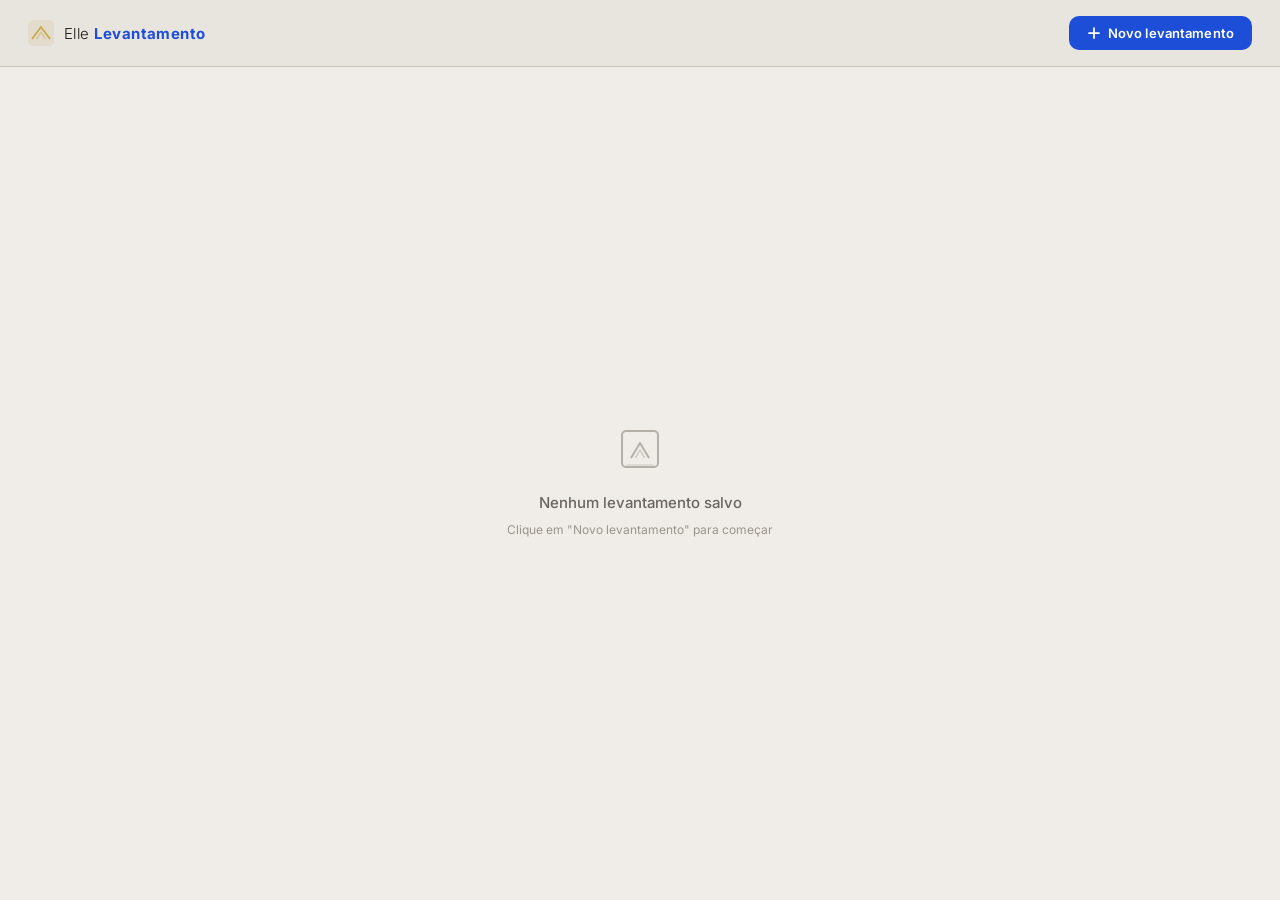
==== commit 2492d589: "feat: tema claro papel vegetal - Fundo escuro #1A1814 → creme #FAF8F4 no canvas - Accent dourado #C9" ====
--- a/elle-levantamento-tablet.html
+++ b/elle-levantamento-tablet.html
@@ -7,46 +7,38 @@
   <meta name="apple-mobile-web-app-capable" content="yes">
   <meta name="apple-mobile-web-app-status-bar-style" content="black-translucent">
   <title>Elle Levantamento</title>
-  <link rel="manifest" href="/elle-levantamento/manifest.json">
-  <meta name="theme-color" content="#1a1814">
   <!-- Inter: carrega se houver internet; sistema (Helvetica/Roboto) se não houver -->
   <link rel="stylesheet" href="https://fonts.googleapis.com/css2?family=Inter:wght@300;400;500;600;700&display=swap" media="print" onload="this.media='all'">
-  <script>
-    if ('serviceWorker' in navigator) {
-      navigator.serviceWorker.register('/elle-levantamento/sw.js', { scope: '/elle-levantamento/' })
-        .then(() => console.log('[SW] registrado'))
-        .catch(e => console.warn('[SW] falhou:', e));
-    }
-  </script>
 <style>
 /* ═══════════════════════════════════════════
    Elle Levantamento — Design System
-   Dark professional architectural tool
+   Tema Claro: Papel Vegetal
+   Otimizado para tablet Android, campo, sol
    ═══════════════════════════════════════════ */
 
 /* ── Tokens ── */
 :root {
-  --bg:           #1A1814;
-  --surface:      #2C2218;
-  --surface-2:    #3D3226;
-  --surface-3:    #4A3F32;
-  --accent:       #C9A84C;
-  --accent-dim:   rgba(201, 168, 76, 0.12);
-  --accent-glow:  rgba(201, 168, 76, 0.06);
-  --text:         #F5F0E8;
-  --text-muted:   #A89880;
-  --text-faint:   #6B5D4F;
-  --border:       #3D3226;
-  --border-soft:  #2C2218;
-  --red:          #C05050;
-  --green:        #5A9A70;
-  --blue:         #5B9BD5;
+  --bg:           #F0EDE8;
+  --surface:      #E8E4DE;
+  --surface-2:    #DDD8D2;
+  --surface-3:    #D0C9C1;
+  --accent:       #1D4ED8;
+  --accent-dim:   rgba(29, 78, 216, 0.10);
+  --accent-glow:  rgba(29, 78, 216, 0.05);
+  --text:         #1C1917;
+  --text-muted:   #6B6460;
+  --text-faint:   #9B948C;
+  --border:       #C8C2BA;
+  --border-soft:  #DDD8D2;
+  --red:          #DC2626;
+  --green:        #16A34A;
+  --blue:         #0284C7;
   --radius-sm:    6px;
   --radius-md:    10px;
   --radius-lg:    14px;
-  --shadow-sm:    0 1px 3px rgba(0,0,0,0.4);
-  --shadow-md:    0 4px 16px rgba(0,0,0,0.5);
-  --shadow-lg:    0 8px 32px rgba(0,0,0,0.65);
+  --shadow-sm:    0 1px 3px rgba(0,0,0,0.10);
+  --shadow-md:    0 4px 16px rgba(0,0,0,0.12);
+  --shadow-lg:    0 8px 32px rgba(0,0,0,0.18);
   --font:         'Inter', -apple-system, BlinkMacSystemFont, sans-serif;
   --transition:   0.15s ease;
 }
@@ -245,7 +237,7 @@
   gap: 7px;
   padding: 9px 18px;
   background: var(--accent);
-  color: #1A1814;
+  color: #FFFFFF;
   font-size: 13px;
   font-weight: 600;
   border: none;
@@ -286,12 +278,12 @@
   color: var(--accent);
   font-size: 12px;
   font-weight: 600;
-  border: 1px solid rgba(201, 168, 76, 0.18);
+  border: 1px solid rgba(29, 78, 216, 0.18);
   border-radius: var(--radius-sm);
   cursor: pointer;
   transition: background var(--transition);
 }
-.btn-card-primary:hover { background: rgba(201, 168, 76, 0.2); }
+.btn-card-primary:hover { background: rgba(29, 78, 216, 0.16); }
 
 .btn-card-icon {
   display: inline-flex;
@@ -317,16 +309,16 @@
 
 .btn-danger-solid {
   padding: 8px 18px;
-  background: rgba(192, 80, 80, 0.12);
-  color: #E07070;
+  background: rgba(220, 38, 38, 0.08);
+  color: #DC2626;
   font-size: 13px;
   font-weight: 600;
-  border: 1px solid rgba(192, 80, 80, 0.3);
+  border: 1px solid rgba(220, 38, 38, 0.25);
   border-radius: var(--radius-md);
   cursor: pointer;
   transition: background var(--transition);
 }
-.btn-danger-solid:hover { background: rgba(192, 80, 80, 0.22); }
+.btn-danger-solid:hover { background: rgba(220, 38, 38, 0.15); }
 
 /* ══════════════════════════════════════════
    MODAL
@@ -535,7 +527,7 @@
 .tool-btn.active {
   color: var(--accent);
   background: var(--accent-dim);
-  border-color: rgba(201, 168, 76, 0.22);
+  border-color: rgba(29, 78, 216, 0.22);
 }
 
 .tool-sep {
@@ -622,7 +614,7 @@
   position: absolute;
   bottom: 14px;
   left: 14px;
-  background: rgba(44, 34, 24, 0.88);
+  background: rgba(240, 237, 232, 0.92);
   border: 1px solid var(--border);
   border-radius: var(--radius-sm);
   padding: 4px 10px;
@@ -637,12 +629,12 @@
   position: absolute;
   bottom: 14px;
   left: 120px;
-  background: rgba(44, 34, 24, 0.88);
+  background: rgba(240, 237, 232, 0.92);
   border: 1px solid var(--border);
   border-radius: var(--radius-sm);
   padding: 4px 10px;
   font-size: 10px;
-  color: var(--text-faint);
+  color: var(--text-muted);
   pointer-events: none;
   backdrop-filter: blur(4px);
   z-index: 5;
@@ -654,12 +646,12 @@
   top: 8px;
   left: 50%;
   transform: translateX(-50%);
-  background: rgba(44, 34, 24, 0.92);
-  border: 1px solid var(--border);
+  background: rgba(28, 25, 23, 0.85);
+  border: 1px solid rgba(28,25,23,0.1);
   border-radius: 20px;
   padding: 5px 14px;
   font-size: 11px;
-  color: var(--text-muted);
+  color: #F5F2EE;
   pointer-events: none;
   backdrop-filter: blur(4px);
   z-index: 5;
@@ -681,7 +673,7 @@
   display: flex;
   align-items: center;
   justify-content: center;
-  background: rgba(44, 34, 24, 0.92);
+  background: rgba(240, 237, 232, 0.94);
   border: 1px solid var(--border);
   border-radius: var(--radius-sm);
   color: var(--text);
@@ -695,7 +687,7 @@
   transition: background var(--transition), border-color var(--transition);
 }
 .hud-nav-btn:hover { background: var(--surface-2); }
-.hud-nav-btn:active { background: var(--accent-dim); border-color: rgba(201, 168, 76, 0.4); }
+.hud-nav-btn:active { background: var(--accent-dim); border-color: rgba(29, 78, 216, 0.35); }
 
 /* ── Teclado numérico ── */
 .numpad { width: 280px; max-width: 86vw; }
@@ -747,7 +739,7 @@
   -webkit-tap-highlight-color: transparent;
   transition: background var(--transition);
 }
-.np-key:active { background: var(--accent-dim); border-color: rgba(201, 168, 76, 0.4); }
+.np-key:active { background: var(--accent-dim); border-color: rgba(29, 78, 216, 0.35); }
 .np-back { color: var(--text-muted); font-size: 20px; }
 .numpad-actions {
   display: flex;
@@ -786,7 +778,7 @@
 .op-seg button.active {
   color: var(--accent);
   background: var(--accent-dim);
-  border-color: rgba(201, 168, 76, 0.4);
+  border-color: rgba(29, 78, 216, 0.35);
 }
 
 .op-flip {
@@ -821,7 +813,7 @@
   font-size: 13px;
   font-weight: 600;
   color: var(--text);
-  background: rgba(44, 34, 24, 0.95);
+  background: rgba(240, 237, 232, 0.96);
   border: 1px solid var(--border);
   border-radius: var(--radius-sm);
   cursor: pointer;
@@ -830,7 +822,7 @@
   -webkit-tap-highlight-color: transparent;
 }
 .wall-act-done {
-  color: #1A1814;
+  color: #FFFFFF;
   background: var(--accent);
   border-color: var(--accent);
 }
@@ -892,8 +884,8 @@
   border-color: var(--surface-3);
   background: var(--surface-2);
 }
-.install-btn.electric:hover { border-color: rgba(201, 168, 76, 0.4); color: var(--accent); }
-.install-btn.hydro:hover { border-color: rgba(91, 155, 213, 0.4); color: var(--blue); }
+.install-btn.electric:hover { border-color: rgba(217,119,6,0.4); color: #D97706; }
+.install-btn.hydro:hover { border-color: rgba(2,132,199,0.4); color: var(--blue); }
 
 /* ── Section label in modal ── */
 .modal-section {
@@ -968,7 +960,7 @@
   flex: 1;
   position: relative;
   overflow: hidden;
-  background: #0e0c0a;
+  background: #E8E4DE;
 }
 
 #pa-canvas {
@@ -1040,7 +1032,7 @@
   max-width: 90vw;
   background: var(--surface);
   border-left: 1px solid var(--border);
-  box-shadow: -6px 0 24px rgba(0,0,0,0.55);
+  box-shadow: -6px 0 24px rgba(0,0,0,0.12);
   display: flex;
   flex-direction: column;
   z-index: 400;                /* acima de qualquer elemento do editor */
@@ -1559,8 +1551,9 @@
 
 const ImageStore = {
   _DB_NAME:    'elle_levantamento_images',
-  _DB_VERSION: 1,
+  _DB_VERSION: 2,
   _STORE:      'images',
+  _PROJ_STORE: 'projects',
   _db:         null,
 
   _open() {
@@ -1568,7 +1561,13 @@
     return new Promise((resolve, reject) => {
       const req = indexedDB.open(this._DB_NAME, this._DB_VERSION);
       req.onupgradeneeded = e => {
-        e.target.result.createObjectStore(this._STORE, { keyPath: 'id' });
+        const db = e.target.result;
+        if (!db.objectStoreNames.contains(this._STORE)) {
+          db.createObjectStore(this._STORE, { keyPath: 'id' });
+        }
+        if (!db.objectStoreNames.contains(this._PROJ_STORE)) {
+          db.createObjectStore(this._PROJ_STORE, { keyPath: 'id' });
+        }
       };
       req.onsuccess = e => { this._db = e.target.result; resolve(this._db); };
       req.onerror   = e => reject(e.target.error);
@@ -1613,6 +1612,60 @@
     } catch { /* ignore */ }
   },
 
+  // ── Project store (dados completos do projeto) ──────────────
+
+  async putProject(project) {
+    const db = await this._open();
+    return new Promise((resolve, reject) => {
+      const tx = db.transaction(this._PROJ_STORE, 'readwrite');
+      tx.objectStore(this._PROJ_STORE).put(project);
+      tx.oncomplete = resolve;
+      tx.onerror    = e => reject(e.target.error);
+    });
+  },
+
+  async getProject(id) {
+    if (!id) return null;
+    try {
+      const db = await this._open();
+      return new Promise((resolve, reject) => {
+        const req = db.transaction(this._PROJ_STORE, 'readonly')
+                      .objectStore(this._PROJ_STORE).get(id);
+        req.onsuccess = e => resolve(e.target.result || null);
+        req.onerror   = e => reject(e.target.error);
+      });
+    } catch {
+      return null;
+    }
+  },
+
+  async delProject(id) {
+    if (!id) return;
+    try {
+      const db = await this._open();
+      await new Promise((resolve, reject) => {
+        const tx = db.transaction(this._PROJ_STORE, 'readwrite');
+        tx.objectStore(this._PROJ_STORE).delete(id);
+        tx.oncomplete = resolve;
+        tx.onerror    = e => reject(e.target.error);
+      });
+    } catch { /* ignore */ }
+  },
+
+  async getAllProjects() {
+    try {
+      const db = await this._open();
+      return new Promise((resolve, reject) => {
+        const req = db.transaction(this._PROJ_STORE, 'readonly')
+                      .objectStore(this._PROJ_STORE).getAll();
+        req.onsuccess = e => resolve(e.target.result || []);
+        req.onerror   = e => reject(e.target.error);
+      });
+    } catch {
+      return [];
+    }
+  },
+
   // Recebe o projeto EM MEMÓRIA (com base64 intacto).
   // Salva cada imagem no IndexedDB e retorna um mapa de refs.
   async extractAndSave(project) {
@@ -1661,15 +1714,28 @@
   // Remove imagens do IndexedDB que não são mais referenciadas por nenhum projeto.
   async gc() {
     try {
-      const all      = Storage.getAll();
       const usedRefs = new Set();
-      for (const p of Object.values(all)) {
+
+      // Coleta refs dos projetos no IDB (fonte primária)
+      const idbProjects = await this.getAllProjects();
+      for (const p of idbProjects) {
         for (const pin of (p.canvas?.photoPins || [])) {
           if (pin._photoRef) usedRefs.add(pin._photoRef);
         }
         const bgRef = p.canvas?.backgroundImage?._dataRef;
         if (bgRef) usedRefs.add(bgRef);
       }
+
+      // Também varre localStorage (projetos legados ainda com canvas completo)
+      const legacy = Storage.getAll();
+      for (const p of Object.values(legacy)) {
+        for (const pin of (p.canvas?.photoPins || [])) {
+          if (pin._photoRef) usedRefs.add(pin._photoRef);
+        }
+        const bgRef = p.canvas?.backgroundImage?._dataRef;
+        if (bgRef) usedRefs.add(bgRef);
+      }
+
       const db = await this._open();
       const keys = await new Promise((res, rej) => {
         const req = db.transaction(this._STORE, 'readonly').objectStore(this._STORE).getAllKeys();
@@ -1686,8 +1752,34 @@
 };
 
 // ── Storage API ───────────────────────────────
+//
+// Arquitetura de armazenamento (v2):
+//   IndexedDB (elle_levantamento_images, store "projects"):
+//     → projeto COMPLETO sem base64 (canvas, paredes, aberturas, etc.)
+//     → sem limite de 5 MB, persistente, nunca limpo pelo browser sozinho
+//   IndexedDB (store "images"):
+//     → fotos e imagem de fundo (base64) — já existia
+//   localStorage (elle_levantamento_v1):
+//     → índice LEVE de cada projeto (id, nome, data, contadores)
+//     → apenas para listagem rápida no dashboard e fallback offline
+//
+// Fluxo de ESCRITA (Storage.save — async):
+//   1. Extrai imagens → IDB images   (já existia)
+//   2. Escreve projeto leve → IDB projects  ← NOVO
+//   3. Escreve índice mínimo → localStorage (nome, data, contadores)
+//   Fallback: se IDB projects falhar, localStorage recebe projeto completo (como antes)
+//
+// Fluxo de LEITURA:
+//   getList()  → síncrono, lê índice do localStorage (dashboard rápido)
+//   get(id)    → assíncrono, lê do IDB projects; fallback localStorage
+//   hydrateAsync(project) → já existia (imagens)
+//
+// Migração transparente:
+//   Projetos antigos (canvas no localStorage) são servidos via fallback até o
+//   próximo save(), que os migra para IDB automaticamente.
 
 const Storage = {
+  // Lê o mapa bruto do localStorage (índice leve + projetos legados completos).
   getAll() {
     try {
       const raw = localStorage.getItem(STORAGE_KEY);
@@ -1697,27 +1789,47 @@
     }
   },
 
+  // Lista leve para o dashboard — síncrona, lê apenas o índice do localStorage.
+  // Compatível com entradas antigas (canvas completo) e novas (só índice).
   getList() {
     return Object.values(this.getAll())
-      .map(normalizeProject)
+      .map(p => ({
+        id:        p.id        || '',
+        name:      p.name      || '',
+        client:    p.client    || '',
+        address:   p.address   || '',
+        createdAt: p.createdAt || new Date().toISOString(),
+        updatedAt: p.updatedAt || new Date().toISOString(),
+        thumbnail: p.thumbnail || null,
+        packs:     Array.isArray(p.packs) ? p.packs : [],
+        // Contadores para o card — suporta formato antigo (canvas) e novo (_count)
+        _wallCount: p._wallCount ?? (p.canvas?.walls?.length         || 0),
+        _instCount: p._instCount ?? (p.canvas?.installations?.length || 0),
+        _envCount:  p._envCount  ?? (p.canvas?.environments?.length  || 0),
+      }))
       .sort((a, b) => new Date(b.updatedAt) - new Date(a.updatedAt));
   },
 
-  get(id) {
+  // Lê projeto COMPLETO — assíncrono.
+  // Tenta IDB primeiro; cai para localStorage (projetos legados ou IDB indisponível).
+  async get(id) {
+    try {
+      const proj = await ImageStore.getProject(id);
+      if (proj) return normalizeProject(proj);
+    } catch { /* fall through */ }
+
+    // Fallback: localStorage (projeto legado com canvas ou ausente)
     const p = this.getAll()[id];
     return p ? normalizeProject(p) : null;
   },
 
   // Recarrega imagens pesadas do IndexedDB para o projeto (assíncrono).
-  // Chamar após get() quando o canvas precisar exibir fotos.
-  // Retorna Promise<project> com photoData e backgroundImage.data preenchidos.
   hydrateAsync(project) {
     return ImageStore.loadImages(project);
   },
 
   // Copia o projeto sem os binários pesados (base64).
-  // Adiciona refs (_photoRef / _dataRef) para o IndexedDB.
-  // Operação SÍNCRONA — não depende de I/O.
+  // Adiciona refs (_photoRef / _dataRef) para o IndexedDB de imagens.
   _stripImages(project) {
     const p = JSON.parse(JSON.stringify(project));
     const c = p.canvas;
@@ -1728,7 +1840,6 @@
         pin._photoRef = `img_${pin.id}`;
         pin.photoData = null;
       }
-      // Retrocompat: se já estava em base64 curta (<200 chars = ícone SVG ou similar), mantém
     }
 
     const bg = c.backgroundImage;
@@ -1740,40 +1851,90 @@
     return p;
   },
 
+  // Entrada mínima para o índice do localStorage (sem canvas).
+  _indexEntry(p) {
+    return {
+      id:         p.id,
+      schemaVersion: p.schemaVersion,
+      name:       p.name       || '',
+      client:     p.client     || '',
+      address:    p.address    || '',
+      createdAt:  p.createdAt  || new Date().toISOString(),
+      updatedAt:  p.updatedAt,
+      thumbnail:  p.thumbnail  || null,
+      packs:      Array.isArray(p.packs) ? p.packs : [],
+      _wallCount: (p.canvas?.walls         || []).length,
+      _instCount: (p.canvas?.installations || []).length,
+      _envCount:  (p.canvas?.environments  || []).length,
+    };
+  },
+
   async save(project) {
     project.updatedAt = new Date().toISOString();
 
-    // 1. Persistir imagens no IndexedDB PRIMEIRO e AGUARDAR confirmação.
-    //    Só removemos o base64 do localStorage depois que o IndexedDB confirmar.
-    //    Se o IndexedDB falhar, o base64 permanece inline (fallback seguro —
-    //    o projeto fica pesado, mas nenhuma foto é perdida em silêncio).
+    // 1. Salvar imagens no IDB images e remover base64 inline
     let liteProject;
     try {
       await ImageStore.extractAndSave(project);
-      liteProject = this._stripImages(project);   // clona sem base64
-    } catch (idbErr) {
-      console.warn('ImageStore: gravação no IndexedDB falhou, mantendo base64 inline:', idbErr);
-      liteProject = JSON.parse(JSON.stringify(project)); // clone completo, com base64
+      liteProject = this._stripImages(project);
+    } catch (imgErr) {
+      console.warn('[Elle] ImageStore imagens falhou, mantendo base64 inline:', imgErr);
+      liteProject = JSON.parse(JSON.stringify(project));
     }
     liteProject.updatedAt = project.updatedAt;
 
-    // 2. Salvar projeto no localStorage (leve se IndexedDB ok; pesado se fallback)
+    // 2. Salvar projeto completo no IDB projects store
+    let idbOk = false;
+    try {
+      await ImageStore.putProject(liteProject);
+      idbOk = true;
+    } catch (projErr) {
+      console.warn('[Elle] IDB projects falhou, localStorage recebe projeto completo:', projErr);
+    }
+
+    // 3. Atualizar localStorage com índice mínimo (ou projeto completo como fallback)
+    const lsEntry = idbOk ? this._indexEntry(liteProject) : liteProject;
     const all = this.getAll();
-    all[liteProject.id] = liteProject;
+    all[liteProject.id] = lsEntry;
     try {
       localStorage.setItem(STORAGE_KEY, JSON.stringify(all));
     } catch (e) {
-      console.warn('Storage quota exceeded:', e);
-      return { error: 'quota', message: 'Espaço insuficiente. Exclua fotos antigas antes de continuar.' };
-    }
-
-    return project;  // devolve o projeto ORIGINAL (com base64 em memória)
+      if (idbOk) {
+        // IDB tem os dados — índice não cabe no localStorage (raro). Log e segue.
+        console.warn('[Elle] localStorage cheio mesmo para índice:', e);
+      } else {
+        // Fallback falhou: tanto IDB quanto localStorage cheios
+        console.warn('[Elle] Storage quota exceeded:', e);
+        return { error: 'quota', message: 'Espaço insuficiente. Exclua fotos antigas antes de continuar.' };
+      }
+    }
+
+    return project; // devolve o original (com base64 em memória)
   },
 
   delete(id) {
     const all = this.getAll();
     delete all[id];
     localStorage.setItem(STORAGE_KEY, JSON.stringify(all));
+    // Limpeza do IDB em background (não bloqueia UI)
+    ImageStore.delProject(id).catch(() => {});
+  },
+
+  // Exporta projeto como arquivo .elle (JSON completo com imagens).
+  async exportElle(id) {
+    const project = await this.get(id);
+    if (!project) return;
+    await this.hydrateAsync(project); // recarrega fotos do IDB para o objeto
+    const json = JSON.stringify(project, null, 2);
+    const blob = new Blob([json], { type: 'application/json' });
+    const url  = URL.createObjectURL(blob);
+    const a    = document.createElement('a');
+    a.href     = url;
+    a.download = `${(project.name || 'levantamento').replace(/[^\w\s\-]/g, '').trim() || 'levantamento'}.elle`;
+    document.body.appendChild(a);
+    a.click();
+    document.body.removeChild(a);
+    URL.revokeObjectURL(url);
   },
 
   storageUsedKb() {
@@ -1785,20 +1946,12 @@
     }
   },
 
-  // Quota restante estimada em KB (heurística — localStorage máx ~5MB)
   storageRemainingKb() {
     const used = this.storageUsedKb();
     return Math.max(0, 5120 - used);
   },
 
-  // PERSISTÊNCIA DO ARMAZENAMENTO (Chrome/Android e iOS)
-  // Solicita ao navegador que não despeje o IndexedDB sob pressão de espaço.
-  // No Chrome (Android): concede por engajamento/uso — muito provável em app
-  //   instalado via "Adicionar à tela inicial". Sem essa chamada, o armazenamento
-  //   é "best-effort" e pode ser removido pelo sistema em condições extremas.
-  // No Safari (iOS): mais restritivo, mas a chamada é harmless — o user-agent
-  //   pode conceder se o site estiver nos favoritos ou instalado como PWA.
-  // Seguro chamar mesmo em browsers sem suporte: a checagem de typeof protege.
+  // Solicita ao navegador que marque o IndexedDB como persistente.
   async requestPersistentStorage() {
     if (typeof navigator === 'undefined') return false;
     const sm = navigator.storage;
@@ -1869,10 +2022,18 @@
   return (str || '').replace(/&/g, '&amp;').replace(/</g, '&lt;').replace(/>/g, '&gt;').replace(/"/g, '&quot;');
 }
 
-// Formata mm → "X,XXm" — sempre metros, 2 casas decimais, vírgula PT-BR
+// Aceita vírgula como separador decimal (padrão BR): "2,80" → 2.80
+function parseLocaleFloat(str) {
+  if (str == null) return NaN;
+  return parseFloat(String(str).replace(',', '.'));
+}
+
+// Formata mm para exibição: ≥1000mm → "1,250m" / <1000mm → "850mm"
 function fmtMm(mm) {
   if (mm == null) return '—';
-  return (mm / 1000).toFixed(2).replace('.', ',') + 'm';
+  return mm >= 1000
+    ? `${(mm / 1000).toFixed(3).replace('.', ',')}m`
+    : `${Math.round(mm)}mm`;
 }
 
 // Formata m² (área em mm²) para exibição
@@ -1899,6 +2060,7 @@
 
     this._header(L, bbox);
     this._tables(L, c);
+    this._blocks(L, c);   // seção BLOCKS com blocos anônimos das cotas
     this._entities(L, c);
     L.push('0', 'EOF');
 
@@ -1929,12 +2091,13 @@
   _header(L, bbox) {
     L.push(
       '0', 'SECTION', '2', 'HEADER',
-      '9', '$ACADVER',    '1', 'AC1009',  // R12 — compatível com todas as versões
-      '9', '$INSUNITS',   '70', '4',      // mm
-      '9', '$MEASUREMENT','70', '1',      // metric
+      '9', '$ACADVER',      '1',  'AC1015',
+      '9', '$DWGCODEPAGE',  '3',  'UTF-8',  // acentos PT-BR (Cozinha, Área etc.)
+      '9', '$INSUNITS',     '70', '4',      // mm
+      '9', '$MEASUREMENT',  '70', '1',      // metric
       '9', '$EXTMIN',
         '10', bbox.minX.toFixed(1),
-        '20', (-bbox.maxY).toFixed(1),
+        '20', (-bbox.maxY).toFixed(1),  // Y invertido
         '30', '0',
       '9', '$EXTMAX',
         '10', bbox.maxX.toFixed(1),
@@ -1967,13 +2130,8 @@
 
     if (hasOdonto) layers.push(['ODONTO', 3, 'CONTINUOUS']);
 
-    L.push(
-      '0', 'SECTION', '2', 'TABLES',
-      '0', 'TABLE', '2', 'LTYPE', '70', '1',
-      '0', 'LTYPE', '2', 'CONTINUOUS', '70', '0', '3', 'Solid line', '72', '65', '73', '0', '40', '0',
-      '0', 'ENDTAB',
-      '0', 'TABLE', '2', 'LAYER', '70', String(layers.length)
-    );
+    L.push('0', 'SECTION', '2', 'TABLES', '0', 'TABLE', '2', 'LAYER',
+      '70', String(layers.length));
 
     for (const [name, color, ltype] of layers) {
       L.push('0', 'LAYER', '2', name, '70', '0', '62', String(color), '6', ltype);
@@ -2001,109 +2159,17 @@
   // ── Paredes ───────────────────────────────────
 
   _writeWalls(L, c) {
-    const walls    = c.walls    || [];
-    const openings = c.openings || [];
-    if (!walls.length) return;
-
-    const SNAP = 20;
-    const epKey = (x, y) => `${Math.round(x/SNAP)},${Math.round(y/SNAP)}`;
-
-    // Constrói cadeias de paredes conectadas (idêntico ao canvas editor)
-    const endMap = new Map();
-    for (const w of walls) {
-      for (const [px, py, end] of [[w.x1,w.y1,'1'],[w.x2,w.y2,'2']]) {
-        const k = epKey(px, py);
-        if (!endMap.has(k)) endMap.set(k, []);
-        endMap.get(k).push({ wid: w.id, end });
-      }
-    }
-    const used = new Set();
-    const chains = [];
-    const wallById = id => walls.find(w => w.id === id);
-
-    const followChain = (startWall, startEnd) => {
-      const pts = []; let w = startWall, end = startEnd;
-      while (w && !used.has(w.id)) {
-        used.add(w.id);
-        const [px,py] = end==='1' ? [w.x1,w.y1] : [w.x2,w.y2];
-        pts.push({ x: px, y: py, wid: w.id });
-        const [ox,oy] = end==='1' ? [w.x2,w.y2] : [w.x1,w.y1];
-        pts.push({ x: ox, y: oy, wid: null });
-        const nexts = (endMap.get(epKey(ox,oy))||[]).filter(e=>e.wid!==w.id&&!used.has(e.wid));
-        if (nexts.length===1) { const nxt=wallById(nexts[0].wid); end=nexts[0].end; w=nxt; pts.pop(); }
-        else w=null;
-      }
-      return pts;
-    };
-
-    for (const w of walls) {
-      if (used.has(w.id)) continue;
-      const k1=epKey(w.x1,w.y1);
-      const free1 = !(endMap.get(k1)||[]).some(e=>e.wid!==w.id);
-      const pts = followChain(w, free1?'1':'2');
-      if (pts.length >= 2) chains.push({ pts, t: w.thickness||150 });
-    }
-
-    // chainPoly: mesma função do canvas editor — cantos corretos em qualquer ângulo
-    const lineIsect = (p1,d1,p2,d2) => {
-      const cr = d1.x*d2.y-d1.y*d2.x; if (Math.abs(cr)<0.001) return null;
-      const t2 = ((p2.x-p1.x)*d2.y-(p2.y-p1.y)*d2.x)/cr;
-      return { x:p1.x+t2*d1.x, y:p1.y+t2*d1.y };
-    };
-    const chainPoly = (pts, t, closed) => {
-      const n=pts.length, h=t/2, seg=[];
-      for (let i=0;i<n-1;i++) {
-        const dx=pts[i+1].x-pts[i].x, dy=pts[i+1].y-pts[i].y;
-        const l=Math.sqrt(dx*dx+dy*dy);
-        if (!l) { seg.push({nx:0,ny:0,dx:0,dy:0}); continue; }
-        seg.push({ nx:-dy/l, ny:dx/l, dx:dx/l, dy:dy/l });
-      }
-      const ns=seg.length;
-      const mpt = (i,s) => {
-        const pi=(i-1+ns)%ns, s1=seg[pi], s2=seg[i%ns], P=pts[i%pts.length];
-        if (!s1||!s2||(!s1.dx&&!s1.dy)||(!s2.dx&&!s2.dy))
-          return {x:P.x+s*(s2||s1).nx*h, y:P.y+s*(s2||s1).ny*h};
-        const p1={x:P.x+s*s1.nx*h,y:P.y+s*s1.ny*h}, p2={x:P.x+s*s2.nx*h,y:P.y+s*s2.ny*h};
-        const is=lineIsect(p1,{x:s1.dx,y:s1.dy},p2,{x:s2.dx,y:s2.dy});
-        if (!is) return p1;
-        return Math.sqrt((is.x-P.x)**2+(is.y-P.y)**2)<h*8?is:p1;
-      };
-      const left=[],right=[];
-      for (let i=0;i<=ns;i++) {
-        if (i===0) {
-          if (closed){left.push(mpt(0,1));right.push(mpt(0,-1));}
-          else{left.push({x:pts[0].x+seg[0].nx*h,y:pts[0].y+seg[0].ny*h});right.push({x:pts[0].x-seg[0].nx*h,y:pts[0].y-seg[0].ny*h});}
-        } else if (i===ns) {
-          if (closed){left.push(left[0]);right.push(right[0]);}
-          else{const s=seg[ns-1],P=pts[ns];left.push({x:P.x+s.nx*h,y:P.y+s.ny*h});right.push({x:P.x-s.nx*h,y:P.y-s.ny*h});}
-        } else {left.push(mpt(i,1));right.push(mpt(i,-1));}
-      }
-      return [...left,...[...right].reverse()];
-    };
-
-    // Desenha cada cadeia como polígono (LINE entities)
-    // T-junctions: não desenha tampas (end caps) onde 3+ paredes se encontram
-    for (const chain of chains) {
-      const { pts, t } = chain;
-      const p0=pts[0], pN=pts[pts.length-1];
-      const closed = Math.sqrt((pN.x-p0.x)**2+(pN.y-p0.y)**2) < 25;
-      if (pts.length < 2) continue;
-      const poly   = chainPoly(pts, t, closed);
-      const ns     = pts.length - 1;
-
-      // Extremidades que são T-junction: não desenha a tampa nesse lado
-      const startIsT = !closed && (endMap.get(epKey(p0.x, p0.y))||[]).length >= 3;
-      const endIsT   = !closed && (endMap.get(epKey(pN.x, pN.y))||[]).length >= 3;
-      // Tampa do FIM = aresta poly[ns] → poly[ns+1]   (índice i=ns)
-      // Tampa do INÍCIO = aresta poly[2ns+1] → poly[0] (índice i=2*ns+1)
-
-      for (let i = 0; i < poly.length; i++) {
-        if (!closed && endIsT   && i === ns)         continue; // pula tampa do fim
-        if (!closed && startIsT && i === 2 * ns + 1) continue; // pula tampa do início
-        const a=poly[i], b=poly[(i+1)%poly.length];
-        if (Math.sqrt((b.x-a.x)**2+(b.y-a.y)**2) < 1) continue;
-        this._line(L, 'PAREDES', a.x, a.y, b.x, b.y);
-      }
+    for (const w of (c.walls || [])) {
+      const t = (w.thickness || 150) / 2;
+      const dx = w.x2 - w.x1, dy = w.y2 - w.y1;
+      const len = Math.sqrt(dx * dx + dy * dy);
+      if (!len) continue;
+      const nx = -dy / len * t, ny = dx / len * t;
+
+      this._line(L, 'PAREDES', w.x1 + nx, w.y1 + ny, w.x2 + nx, w.y2 + ny);
+      this._line(L, 'PAREDES', w.x1 - nx, w.y1 - ny, w.x2 - nx, w.y2 - ny);
+      this._line(L, 'PAREDES', w.x1 + nx, w.y1 + ny, w.x1 - nx, w.y1 - ny);
+      this._line(L, 'PAREDES', w.x2 + nx, w.y2 + ny, w.x2 - nx, w.y2 - ny);
     }
   },
 
@@ -2131,14 +2197,13 @@
         const geo = this._doorGeometry(cx, cy, nx, ny, o);
         this._arc(L, 'ABERTURAS', geo.hx, geo.hy, o.width || 900, geo.startDeg, geo.sweepDeg);
       } else {
-        // Janela: 2 linhas de vidro PARALELAS às faces da parede
-        // (símbolo padrão de janela em planta — correto em qualquer ângulo)
-        const pu = { x: -ny, y: nx }; // perpendicular unitário à parede
-        const g  = (w.thickness || 150) * 0.2; // offset das linhas de vidro
-        for (const d of [g, -g]) {
+        // Janela: linha tripla
+        const perpX = -ny * 40, perpY = nx * 40;
+        for (const k of [-1, 0, 1]) {
           this._line(L, 'ABERTURAS',
-            cx - nx * half + pu.x * d, cy - ny * half + pu.y * d,
-            cx + nx * half + pu.x * d, cy + ny * half + pu.y * d);
+            cx - nx * half + perpX * k, cy - ny * half + perpY * k,
+            cx + nx * half + perpX * k, cy + ny * half + perpY * k
+          );
         }
       }
     }
@@ -2148,46 +2213,39 @@
   // Compartilha a lógica com canvas-editor._drawSingleOpening para garantir
   // que o arco no DXF bate com o arco na tela.
   _doorGeometry(cx, cy, nx, ny, o) {
-    const side     = (o.hingeSide === 'left' || o.side === 'left') ? 1 : -1;
-    const half     = (o.width || 900) / 2;
-    const hx       = cx - nx * half * side;
-    const hy       = cy - ny * half * side;
+    const side = (o.hingeSide === 'left' || o.side === 'left') ? 1 : -1;
+    const half  = (o.width || 900) / 2;
+
+    // Ponto da dobradiça (extremidade da parede onde fica a dobradiça)
+    const hx = cx + nx * half * (side > 0 ? -1 : 1);
+    const hy = cy + ny * half * (side > 0 ? -1 : 1);
+
+    // Direção perpendicular (define para qual lado abre)
     const openSide = (o.openDir === 'out') ? -side : side;
-    const perpX    = -ny * openSide;
-    const perpY    =  nx * openSide;
-    // Ângulo no sistema canvas (Y↓); a inversão é tratada em _arc
-    const startDeg = Math.atan2(perpY, perpX) * 180 / Math.PI;
-    return { hx, hy, startDeg, sweepDeg: 90 };
+    const perpX = -ny * openSide;
+    const perpY =  nx * openSide;
+
+    // Ângulo base em graus (no espaço DXF: Y invertido)
+    // atan2 no espaço canvas → inverte ny para DXF
+    const baseAngleDeg = Math.atan2(-perpY, perpX) * 180 / Math.PI;
+    const startDeg = baseAngleDeg;
+    const sweepDeg = 90;
+
+    return { hx, hy, startDeg, sweepDeg };
   },
 
   // ── Dimensões (cotas) ─────────────────────────
-  // Cotas como LINE + TEXT simples — compatível com qualquer leitor DXF.
+  // Gera entidade DIMENSION nativa (AC1015 = AutoCAD R2000).
+  // A entidade referencia um bloco anônimo *Dn que contém a geometria visual
+  // como fallback para viewers que não processam DIMENSION nativamente.
+
   _writeDimensions(L, c) {
-    for (const d of (c.dimensions || [])) {
-      const dx = d.x2 - d.x1, dy = d.y2 - d.y1;
-      const len = Math.sqrt(dx * dx + dy * dy);
-      if (!len) continue;
-      const measuredMm = len;
+    const dims = c.dimensions || [];
+    for (let i = 0; i < dims.length; i++) {
+      const d = dims[i];
+      const measuredMm = Math.sqrt((d.x2 - d.x1) ** 2 + (d.y2 - d.y1) ** 2);
       const val = (d.value != null) ? d.value : Math.round(measuredMm);
-      const nx = dx / len, ny = dy / len;
-      const perp = { x: -ny, y: nx };
-      const off  = d.offset || 400;
-      const p1   = { x: d.x1 + perp.x * off, y: d.y1 + perp.y * off };
-      const p2   = { x: d.x2 + perp.x * off, y: d.y2 + perp.y * off };
-      const mx   = (p1.x + p2.x) / 2;
-      const my   = (p1.y + p2.y) / 2;
-      const tick = 80;
-      // Linha de cota + extensões + ticks
-      this._line(L, 'COTAS', p1.x, p1.y, p2.x, p2.y);
-      this._line(L, 'COTAS', d.x1, d.y1, p1.x, p1.y);
-      this._line(L, 'COTAS', d.x2, d.y2, p2.x, p2.y);
-      for (const pt of [p1, p2]) {
-        this._line(L, 'COTAS',
-          pt.x - nx * tick, pt.y - ny * tick,
-          pt.x + nx * tick, pt.y + ny * tick);
-      }
-      // Texto
-      this._text(L, 'COTAS', mx, my + 120, fmtMm(val), 200);
+      this._dimEntity(L, d, val, i + 1);
     }
   },
 
@@ -2211,7 +2269,7 @@
         const area = polygonArea(env.polygon);
         if (area > 0) {
           const areaM2 = (area / 1e6).toFixed(2);
-          this._text(L, 'AMBIENTES', cen.x, cen.y - 350, `${areaM2}m2`, 180);
+          this._text(L, 'AMBIENTES', cen.x, cen.y - 350, `${areaM2}m²`, 180);
         }
         if (env.peDireito) {
           this._text(L, 'AMBIENTES', cen.x, cen.y - 700, `pd=${env.peDireito}m`, 140);
@@ -2277,19 +2335,15 @@
     );
   },
 
-  // startAngle e sweepAngle em graus, no espaço canvas (Y↓).
-  // Converte para DXF (Y↑): espelha ângulos em torno do eixo X.
+  // startAngle e sweepAngle em graus, no espaço DXF (Y-up).
   _arc(L, layer, cx, cy, r, startAngle, sweepAngle) {
-    // Espelhamento Y inverte sentido angular: canvas CCW → DXF CW
-    // Para manter CCW no DXF: dxfStart = -(start+sweep), dxfEnd = -start
-    const dxfStart = ((-startAngle - sweepAngle) % 360 + 360) % 360;
-    const dxfEnd   = ((-startAngle)              % 360 + 360) % 360;
+    const endAngle = startAngle + sweepAngle;
     L.push(
       '0', 'ARC', '8', layer,
       '10', cx.toFixed(1), '20', (-cy).toFixed(1), '30', '0',
       '40', r.toFixed(1),
-      '50', dxfStart.toFixed(2),
-      '51', dxfEnd.toFixed(2)
+      '50', startAngle.toFixed(2),
+      '51', endAngle.toFixed(2)
     );
   },
 
@@ -2356,17 +2410,29 @@
   // Viewers que não processam a entidade DIMENSION usam o bloco como fallback.
   _blocks(L, c) {
     L.push('0', 'SECTION', '2', 'BLOCKS');
-    // Blocos obrigatórios em AC1015
+
+    // Bloco MODEL_SPACE obrigatório em AC1015
     L.push(
-      '0', 'BLOCK', '8', '0', '2', '*Model_Space', '70', '0',
-      '10', '0', '20', '0', '30', '0', '3', '*Model_Space', '1', '',
-      '0', 'ENDBLK', '8', '0'
+      '0', 'BLOCK', '2', '*Model_Space', '70', '0',
+      '10', '0', '20', '0', '30', '0', '3', '', '1', '',
+      '0', 'ENDBLK'
     );
     L.push(
-      '0', 'BLOCK', '8', '0', '2', '*Paper_Space', '70', '0',
-      '10', '0', '20', '0', '30', '0', '3', '*Paper_Space', '1', '',
-      '0', 'ENDBLK', '8', '0'
+      '0', 'BLOCK', '2', '*Paper_Space', '70', '0',
+      '10', '0', '20', '0', '30', '0', '3', '', '1', '',
+      '0', 'ENDBLK'
     );
+
+    // Um bloco por cota
+    const dims = c.dimensions || [];
+    for (let i = 0; i < dims.length; i++) {
+      const d = dims[i];
+      const n = i + 1;
+      const measuredMm = Math.sqrt((d.x2 - d.x1) ** 2 + (d.y2 - d.y1) ** 2);
+      const val = (d.value != null) ? d.value : Math.round(measuredMm);
+      this._dimBlock(L, d, val, n);
+    }
+
     L.push('0', 'ENDSEC');
   },
 
@@ -2438,6 +2504,11 @@
    Coordenadas internas: milímetros
    ═══════════════════════════════════════════ */
 
+// Formata mm → "X,XXm" (sempre metros, 2 casas decimais, vírgula PT-BR)
+function fmtM(mm) {
+  return (mm / 1000).toFixed(2).replace('.', ',') + 'm';
+}
+
 const CanvasEditor = {
 
   // ── State ─────────────────────────────────
@@ -2455,7 +2526,6 @@
   mouseWorld:  { x: 0, y: 0 },
 
   selected: null,  // { type: 'wall'|'dim'|'inst'|'note', id }
-  _wallDrag: null, // { wallId, mode:'body'|'end1'|'end2', startX, startY, origX1, origY1, origX2, origY2 }
 
   isPanning:    false,
   panStart:     null,
@@ -2475,12 +2545,6 @@
   _snapBadge:  null,   // string do ângulo travado exibida no preview (C-07)
   _archSnapPt: null,   // ponto arquitetônico capturado pelo snap magnético de cota
   _wallSnapPt: null,   // endpoint de parede capturado pelo snap magnético de parede
-  _bodySnapPt:     null,  // ponto no corpo da parede (T-junction): {pt, wallId, distA, distB, wall}
-  _anchorBodySnap: null,  // body snap do ponto de início da cadeia atual — amarrações persistentes
-  _destBodySnap:   null,  // body snap do ponto destino durante o aim (visual only, não muda ângulo)
-  _trackSnap:      null,  // tracking snap ativo (alinhamento H/V com endpoint existente)
-  _rubber:     null,   // borracha: { x1,y1,x2,y2 } em world coords
-  _rubberIds:  [],     // elementos selecionados pela borracha [{type,id}]
 
   // Inserção de porta/janela arrastando até a parede
   _placingOpening: null,  // { type, wallId, position, cx, cy } | null
@@ -2521,42 +2585,41 @@
   // ── Open ──────────────────────────────────
 
   open(projectId) {
-    const p = Storage.get(projectId);
-    if (!p) { App.navigate('/'); return; }
-
-    this.project = p;
-    this.zoom    = p.canvas.zoom  || 0.15;
-    this.panX    = p.canvas.panX  || 200;
-    this.panY    = p.canvas.panY  || 200;
-    // Snapshot inicial vazio — primeiro undo volta ao estado antes de qualquer ação
-    this.history    = [JSON.stringify(p.canvas)];
-    this.historyIdx = 0;
-    this.drawStart  = null;
-    this.selected   = null;
-    this.envPoints  = [];
-    this._scaleTool = null;
-    this._bgImg     = null;
-
-    this._renderShell();
-    this._initCanvas();
-    this._initKeyboard();
-    this._startAutoSave();
-    this._initVisibility();
-    // Ferramenta inicial — DEPOIS de _initCanvas (precisa de this.canvas).
-    this._setTool('wall');
-    this._updateUndoRedo();
-
-    // Show calibrate button if project already has a background image
-    if (this.project.canvas.backgroundImage) {
-      const btn = document.getElementById('btn-calib');
-      if (btn) btn.style.display = '';
-    }
-
-    // Iniciar hidratação das imagens do IndexedDB em background.
-    // _hydratePromise é aguardado pelo export de PDF antes de montar o relatório.
-    this._hydratePromise = Storage.hydrateAsync(this.project)
-      .then(() => this._draw())
-      .catch(err => console.warn('[Elle] hydrateAsync falhou:', err));
+    // Storage.get() é assíncrono (lê do IndexedDB com fallback ao localStorage).
+    // Todo o setup do editor ocorre dentro do .then() para garantir que os dados
+    // do projeto estejam disponíveis antes de renderizar qualquer coisa.
+    Storage.get(projectId).then(p => {
+      if (!p) { App.navigate('/'); return; }
+
+      this.project = p;
+      this.zoom    = p.canvas.zoom  || 0.15;
+      this.panX    = p.canvas.panX  || 200;
+      this.panY    = p.canvas.panY  || 200;
+      this.history    = [JSON.stringify(p.canvas)];
+      this.historyIdx = 0;
+      this.drawStart  = null;
+      this.selected   = null;
+      this.envPoints  = [];
+      this._scaleTool = null;
+      this._bgImg     = null;
+
+      this._renderShell();
+      this._initCanvas();
+      this._initKeyboard();
+      this._startAutoSave();
+      this._initVisibility();
+      this._setTool('wall');
+      this._updateUndoRedo();
+
+      if (this.project.canvas.backgroundImage) {
+        const btn = document.getElementById('btn-calib');
+        if (btn) btn.style.display = '';
+      }
+
+      this._hydratePromise = Storage.hydrateAsync(this.project)
+        .then(() => this._draw())
+        .catch(err => console.warn('[Elle] hydrateAsync falhou:', err));
+    });
   },
 
   // ── Shell HTML ────────────────────────────
@@ -2598,7 +2661,6 @@
         <div class="editor-toolbar" id="toolbar">
           <div class="tool-group">
             ${this._toolBtn('select',      this._ic('cursor'),  'Selecionar')}
-            ${this._toolBtn('erase',       this._ic('erase'),   'Borracha')}
             ${this._toolBtn('wall',        this._ic('wall'),    'Parede')}
             ${this._toolBtn('dimension',   this._ic('dim'),     'Cota')}
           </div>
@@ -2798,13 +2860,8 @@
   },
 
   _setTool(tool) {
-    if (this._compassMode && tool !== 'select') {
-      if (this._compassHandler) window.removeEventListener('deviceorientation', this._compassHandler, true);
-      this._compassHandler = null;
-      this._compassMode    = false;
-      this._compassRaw     = null;
-      document.getElementById('btn-compass')?.classList.remove('active');
-    }
+    // Bússola permanece ativa durante o desenho — o snap usa ângulos relativos ao heading.
+    // Isso permite desenhar enquanto caminha pelo ambiente sem perder a orientação visual.
     this.currentTool = tool;
     this.drawStart   = null;
     this.selected    = null;
@@ -2822,11 +2879,6 @@
     this._installPreview = null;
     this._archSnapPt     = null;
     this._wallSnapPt     = null;
-    this._trackSnap      = null;
-    this._snapIs90       = false;
-    this._bodySnapPt     = null;
-    this._rubber         = null;
-    this._rubberIds      = [];
     this._updateCancelBtn();
     this._updateEnvBtn();
     this._updateWallActions();
@@ -2837,9 +2889,8 @@
 
     const hints = {
       select:      'Toque num elemento para selecionar · Toque fora para desselecionar',
-      erase:       'Arraste para selecionar uma área · solte para apagar os elementos dentro',
       wall:        'Toque para marcar o início · arraste na direção e solte para digitar a medida (cm)',
-      dimension:   'Toque numa parede → cota automática · Ou toque 2 pontos para medida personalizada',
+      dimension:   'Toque no 1º ponto da cota · 2º toque finaliza a medida',
       door:        'Arraste até a parede onde fica a porta e solte (a parede acende)',
       window:      'Arraste até a parede onde fica a janela e solte (a parede acende)',
       install:     'Arraste até parede → modo parede · Toque no piso (centro do ambiente) → modo piso (X + Y)',
@@ -2926,75 +2977,11 @@
     return { x, y, snapped: false };
   },
 
-  // ── Indicadores de conectividade nos endpoints ───────────────────────────
-  // Verde = endpoint compartilhado (paredes conectadas)
-  // Laranja = endpoint livre (ponta solta — possível gap)
-  _drawEndpointNodes(ctx) {
-    const walls = this.project.canvas.walls;
-    if (!walls.length) return;
-    const CONN_R = 80; // 8cm — raio para considerar "conectado"
-    const r      = 7 / this.zoom;
-
-    // Mapa de todos os endpoints
-    const pts = [];
-    for (const w of walls) {
-      pts.push({ x: w.x1, y: w.y1, wid: w.id });
-      pts.push({ x: w.x2, y: w.y2, wid: w.id });
-    }
-
-    // Para cada endpoint, verificar se algum outro endpoint da mesma posição existe
-    const drawn = new Set();
-    for (let i = 0; i < pts.length; i++) {
-      const key = `${Math.round(pts[i].x)},${Math.round(pts[i].y)}`;
-      if (drawn.has(key)) continue;
-      drawn.add(key);
-
-      let connected = false;
-      for (let j = 0; j < pts.length; j++) {
-        if (i === j) continue;
-        if (dist(pts[i].x, pts[i].y, pts[j].x, pts[j].y) < CONN_R) {
-          connected = true;
-          break;
-        }
-      }
-
-      ctx.save();
-      if (connected) {
-        // Vértice conectado: círculo verde pequeno e discreto
-        ctx.fillStyle   = 'rgba(90,154,112,0.7)';
-        ctx.strokeStyle = 'rgba(90,154,112,0.9)';
-        ctx.lineWidth   = 1.5 / this.zoom;
-        ctx.beginPath();
-        ctx.arc(pts[i].x, pts[i].y, r * 0.8, 0, Math.PI * 2);
-        ctx.fill();
-        ctx.stroke();
-      } else {
-        // Endpoint livre: círculo laranja — alerta de gap
-        ctx.fillStyle   = 'rgba(220,120,40,0.85)';
-        ctx.strokeStyle = 'rgba(220,120,40,1)';
-        ctx.lineWidth   = 2 / this.zoom;
-        ctx.beginPath();
-        ctx.arc(pts[i].x, pts[i].y, r, 0, Math.PI * 2);
-        ctx.fill();
-        ctx.stroke();
-        // Cruz interna para indicar "aberto"
-        const c = r * 0.5;
-        ctx.strokeStyle = '#fff';
-        ctx.lineWidth   = 1.5 / this.zoom;
-        ctx.beginPath();
-        ctx.moveTo(pts[i].x - c, pts[i].y - c); ctx.lineTo(pts[i].x + c, pts[i].y + c);
-        ctx.moveTo(pts[i].x + c, pts[i].y - c); ctx.lineTo(pts[i].x - c, pts[i].y + c);
-        ctx.stroke();
-      }
-      ctx.restore();
-    }
-  },
-
   // ── Snap magnético para endpoints de parede ──────────────────────────────
   // Usado quando o usuário está prestes a marcar o início de uma nova parede.
-  // Raio 40px durante o aim (dedo arrastando) para facilitar conexão.
-  _snapToWallEndpoint(rawWorld, radius) {
-    const R = (radius || 40) / this.zoom;
+  // Raio grande (24px) para uso com o dedo — evita paredes duplicadas no mesmo ponto.
+  _snapToWallEndpoint(rawWorld) {
+    const R = 24 / this.zoom;
     let best = null, bestD = Infinity;
     for (const w of this.project.canvas.walls) {
       for (const pt of [{ x: w.x1, y: w.y1 }, { x: w.x2, y: w.y2 }]) {
@@ -3005,144 +2992,25 @@
     return best;
   },
 
-  // ── Snap no corpo da parede (T-junction) ─────────────────────────────────
-  // Projeta o cursor na linha da parede. Retorna {pt, wallId, distA, distB, wall} ou null.
-  // Só ativa se NÃO há endpoint snap ativo (endpoint tem prioridade).
-  _snapToWallBody(rawWorld) {
-    if (this._wallSnapPt) return null; // endpoint tem prioridade
-    const THRESH = 10 / this.zoom;     // 10px — conservador para não pegar paredes indesejadas
-    const EP_EXCL = 80 / this.zoom;    // exclui 80px ao redor de cada endpoint
-    let best = null, bestD = Infinity;
-    for (const w of this.project.canvas.walls) {
-      const dx = w.x2 - w.x1, dy = w.y2 - w.y1;
-      const lenSq = dx * dx + dy * dy;
-      if (lenSq < 1) continue;
-      const t = Math.max(0, Math.min(1,
-        ((rawWorld.x - w.x1) * dx + (rawWorld.y - w.y1) * dy) / lenSq));
-      const px = w.x1 + t * dx, py = w.y1 + t * dy;
-      const d = dist(rawWorld.x, rawWorld.y, px, py);
-      if (d >= THRESH || d >= bestD) continue;
-      const wallLen = Math.sqrt(lenSq);
-      const dA = t * wallLen, dB = (1 - t) * wallLen;
-      // Exclui zona muito próxima dos endpoints (40px cada lado)
-      if (dA < EP_EXCL || dB < EP_EXCL) continue;
-      bestD = d;
-      best = { pt: { x: px, y: py }, wallId: w.id, distA: dA, distB: dB, wall: w };
-    }
-    return best;
-  },
-
-  // Indicador visual do snap no corpo da parede: losango + distâncias aos extremos
-  _drawBodySnap(ctx) {
-    const b = this._bodySnapPt;
-    if (!b) return;
-    const { pt, wall, distA, distB } = b;
-    const s   = 10 / this.zoom;
-    const fs  = 13 / this.zoom;
-    const pad = 4  / this.zoom;
-
-    // Losango verde no ponto de snap
-    ctx.save();
-    ctx.strokeStyle = '#5A9A70';
-    ctx.fillStyle   = 'rgba(90,154,112,0.25)';
-    ctx.lineWidth   = 2 / this.zoom;
-    ctx.beginPath();
-    ctx.moveTo(pt.x,     pt.y - s);
-    ctx.lineTo(pt.x + s, pt.y);
-    ctx.lineTo(pt.x,     pt.y + s);
-    ctx.lineTo(pt.x - s, pt.y);
-    ctx.closePath();
-    ctx.fill();
-    ctx.stroke();
-
-    // Vetores ao longo da parede para posicionar os labels
-    const wallLen = dist(wall.x1, wall.y1, wall.x2, wall.y2);
-    const ux = (wall.x2 - wall.x1) / wallLen;
-    const uy = (wall.y2 - wall.y1) / wallLen;
-    const perpX = -uy, perpY = ux;
-    const offset = 28 / this.zoom;
-
-    ctx.font = `700 ${fs}px Inter,sans-serif`;
-    ctx.textBaseline = 'middle';
-
-    // Label distA (do ponto ao endpoint 1)
-    const lA = fmtMm(distA);
-    const twA = ctx.measureText(lA).width;
-    const mxA = pt.x - ux * distA / 2;
-    const myA = pt.y - uy * distA / 2;
-    const bxA = mxA - twA / 2 - pad, byA = myA + perpY * offset - fs / 2 - pad;
-    ctx.fillStyle = '#5A9A70';
-    ctx.beginPath();
-    ctx.roundRect(bxA, byA, twA + pad * 2, fs + pad * 2, 3 / this.zoom);
-    ctx.fill();
-    ctx.fillStyle = '#fff';
-    ctx.textAlign = 'center';
-    ctx.fillText(lA, mxA, myA + perpY * offset);
-
-    // Label distB (do ponto ao endpoint 2)
-    const lB = fmtMm(distB);
-    const twB = ctx.measureText(lB).width;
-    const mxB = pt.x + ux * distB / 2;
-    const myB = pt.y + uy * distB / 2;
-    const bxB = mxB - twB / 2 - pad, byB = myB + perpY * offset - fs / 2 - pad;
-    ctx.fillStyle = '#5A9A70';
-    ctx.beginPath();
-    ctx.roundRect(bxB, byB, twB + pad * 2, fs + pad * 2, 3 / this.zoom);
-    ctx.fill();
-    ctx.fillStyle = '#fff';
-    ctx.fillText(lB, mxB, myB + perpY * offset);
-
-    ctx.textBaseline = 'alphabetic';
-    ctx.restore();
-  },
-
   // Indicador visual do snap de endpoint: círculo verde + ímã
   _drawWallSnap(ctx) {
     const pt = this._wallSnapPt;
     if (!pt) return;
     const r = 16 / this.zoom;
 
-    // ── Linhas de projeção H + V partindo do ponto de conexão ─────────────
-    // Mostram visualmente que a nova parede está alinhada com este ponto
-    const W = this.canvas.width  / this.zoom;
-    const H = this.canvas.height / this.zoom;
-    const ox = -this.panX / this.zoom;
-    const oy = -this.panY / this.zoom;
-
-    ctx.save();
-    ctx.strokeStyle = 'rgba(90,154,112,0.45)';
-    ctx.lineWidth   = 1.2 / this.zoom;
-    ctx.setLineDash([40 / this.zoom, 18 / this.zoom]);
-
-    // Linha horizontal
-    ctx.beginPath();
-    ctx.moveTo(ox,     pt.y);
-    ctx.lineTo(ox + W, pt.y);
-    ctx.stroke();
-
-    // Linha vertical
-    ctx.beginPath();
-    ctx.moveTo(pt.x, oy);
-    ctx.lineTo(pt.x, oy + H);
-    ctx.stroke();
-
-    ctx.setLineDash([]);
-    ctx.restore();
-
-    // ── Indicador do ponto ─────────────────────────────────────────────────
     // Halo externo
-    ctx.strokeStyle = 'rgba(90,154,112,0.5)';
+    ctx.strokeStyle = 'rgba(22,163,74,0.45)';
     ctx.lineWidth   = 1.5 / this.zoom;
     ctx.beginPath(); ctx.arc(pt.x, pt.y, r * 1.7, 0, Math.PI * 2); ctx.stroke();
 
     // Anel sólido
-    ctx.strokeStyle = '#5A9A70';
+    ctx.strokeStyle = '#16A34A';
     ctx.lineWidth   = 2.5 / this.zoom;
     ctx.beginPath(); ctx.arc(pt.x, pt.y, r, 0, Math.PI * 2); ctx.stroke();
 
     // Cruz interna
     const c = r * 0.5;
-    ctx.strokeStyle = '#5A9A70';
+    ctx.strokeStyle = '#16A34A';
     ctx.lineWidth   = 2 / this.zoom;
     ctx.beginPath();
     ctx.moveTo(pt.x - c, pt.y); ctx.lineTo(pt.x + c, pt.y);
@@ -3158,53 +3026,13 @@
     const tw = ctx.measureText('Conectar').width;
     const bx = pt.x - tw / 2 - pad;
     const by = pt.y - r - fs - pad * 2 - 2 / this.zoom;
-    ctx.fillStyle = 'rgba(10,30,18,0.92)';
+    ctx.fillStyle = '#16A34A';
     ctx.beginPath();
     ctx.roundRect(bx, by, tw + pad * 2, fs + pad * 1.5, 3 / this.zoom);
     ctx.fill();
-    ctx.fillStyle = '#5A9A70';
+    ctx.fillStyle = '#FFFFFF';
     ctx.fillText('Conectar', pt.x, by + fs + pad * 0.75);
     ctx.textBaseline = 'alphabetic';
-  },
-
-  // ── Borracha: retângulo de seleção ────────────────────────────────────────
-
-  _drawRubber(ctx) {
-    const r = this._rubber;
-    if (!r) return;
-    const x = Math.min(r.x1, r.x2), y = Math.min(r.y1, r.y2);
-    const w = Math.abs(r.x2 - r.x1), h = Math.abs(r.y2 - r.y1);
-    if (w < 10 && h < 10) return;
-
-    // Preenchimento translúcido vermelho
-    ctx.fillStyle = 'rgba(220,50,50,0.08)';
-    ctx.fillRect(x, y, w, h);
-
-    // Borda tracejada vermelha
-    ctx.strokeStyle = 'rgba(220,50,50,0.85)';
-    ctx.lineWidth   = 2 / this.zoom;
-    ctx.setLineDash([15 / this.zoom, 8 / this.zoom]);
-    ctx.strokeRect(x, y, w, h);
-    ctx.setLineDash([]);
-
-    // Contador no canto do retângulo
-    const n = this._rubberIds.length;
-    if (n > 0) {
-      const fs  = 14 / this.zoom;
-      const pad = 6  / this.zoom;
-      const lbl = `${n} elemento${n > 1 ? 's' : ''}`;
-      ctx.font = `700 ${fs}px Inter,sans-serif`;
-      ctx.textAlign = 'left';
-      ctx.textBaseline = 'top';
-      const tw = ctx.measureText(lbl).width;
-      ctx.fillStyle = 'rgba(220,50,50,0.9)';
-      ctx.beginPath();
-      ctx.roundRect(x + 4/this.zoom, y + 4/this.zoom, tw + pad*2, fs + pad, 4/this.zoom);
-      ctx.fill();
-      ctx.fillStyle = '#FFFFFF';
-      ctx.fillText(lbl, x + 4/this.zoom + pad, y + 4/this.zoom + pad*0.5);
-      ctx.textBaseline = 'alphabetic';
-    }
   },
 
   // ── Snap magnético para cotas ─────────────────────────────────────────────
@@ -3212,61 +3040,35 @@
   // Para paredes: além dos eixos (centro), também as FACES (±espessura/2)
   // perpendicularmente, para cotas internas e externas corretas.
   _snapToArchPoint(rawWorld) {
-    const R  = 26 / this.zoom; // raio de captura em mm (independente do zoom)
+    const R  = 28 / this.zoom; // raio de captura da face (screen-pixels independente do zoom)
     const c  = this.project.canvas;
     const candidates = [];
 
-    // Snap SEMPRE na face INTERNA da parede (voltada para o interior do cômodo).
-    // Usa centroide local das paredes próximas para determinar qual face é interna.
-    const RANGE_C = 6000;
-    const midAllX = c.walls.reduce((s,w)=>s+w.x1+w.x2,0) / (c.walls.length*2||1);
-    const midAllY = c.walls.reduce((s,w)=>s+w.y1+w.y2,0) / (c.walls.length*2||1);
-
+    // Snap apenas nos CANTOS das paredes (extremidades), projetado para a face
+    // mais próxima do cursor. Nunca desliza ao longo da parede.
     for (const w of c.walls) {
       const dx = w.x2 - w.x1, dy = w.y2 - w.y1;
       const len = Math.sqrt(dx*dx + dy*dy);
       if (!len) continue;
-      const nx = -dy / len, ny = dx / len; // normal perpendicular
+      const nx = -dy / len, ny = dx / len;
       const t  = (w.thickness || 150) / 2;
 
       for (const [px, py] of [[w.x1, w.y1], [w.x2, w.y2]]) {
-        // Centroide local: média das paredes num raio de 6m deste endpoint
-        const nearby = c.walls.filter(o => {
-          const ox=(o.x1+o.x2)/2, oy=(o.y1+o.y2)/2;
-          return Math.sqrt((ox-px)**2+(oy-py)**2) < RANGE_C;
-        });
-        const pool = nearby.length >= 2 ? nearby : c.walls;
-        let cx=0, cy=0, n=0;
-        for (const o of pool) { cx+=o.x1+o.x2; cy+=o.y1+o.y2; n+=2; }
-        cx/=n; cy/=n;
-
-        // Sinal da face: para cômodos usa face interna (para o centroide).
-        // Para parede isolada (pool = só ela mesma), usa o lado mais próximo do cursor.
-        const isIsolated = pool.length <= 1;
-        let innerSign;
-        if (isIsolated) {
-          // Parede isolada: snap na face mais próxima do cursor
-          const toX = rawWorld.x - px, toY = rawWorld.y - py;
-          innerSign = (nx * toX + ny * toY) >= 0 ? 1 : -1;
-        } else {
-          // Cômodo: face interna = em direção ao centroide
-          const toCentX = cx - px, toCentY = cy - py;
-          const dotCent = nx * toCentX + ny * toCentY;
-          innerSign = dotCent >= 0 ? 1 : -1;
-        }
-
-        const snapX = px + innerSign * nx * t;
-        const snapY = py + innerSign * ny * t;
+        const toX = rawWorld.x - px, toY = rawWorld.y - py;
+        const onNSide = nx * toX + ny * toY;
+        const sign = onNSide >= 0 ? 1 : -1;
+
+        const snapX = px + sign * nx * t;
+        const snapY = py + sign * ny * t;
 
         const d = dist(rawWorld.x, rawWorld.y, snapX, snapY);
         if (d < R) {
-          candidates.push({ x: snapX, y: snapY, priority: 1,
-            wallDir: { dx: dx/len, dy: dy/len } });
+          candidates.push({ x: snapX, y: snapY, priority: 1 });
         }
       }
     }
 
-    // Bordas e centro de cada abertura (porta/janela)
+    // ── Bordas e centro de aberturas (porta/janela) ────────────────────────
     for (const o of c.openings) {
       const w = c.walls.find(w => w.id === o.wallId);
       if (!w) continue;
@@ -3281,7 +3083,7 @@
       candidates.push({ x: cx,             y: cy,             label: 'Centro' });
     }
 
-    // Instalações — prioridade absoluta
+    // ── Instalações — prioridade absoluta ─────────────────────────────────
     const RINST = 22 / this.zoom;
     for (const inst of c.installations) {
       const d = dist(rawWorld.x, rawWorld.y, inst.x, inst.y);
@@ -3291,6 +3093,7 @@
       }
     }
 
+    // ── Melhor candidato ──────────────────────────────────────────────────
     let best = null, bestScore = Infinity;
     for (const pt of candidates) {
       const d = dist(rawWorld.x, rawWorld.y, pt.x, pt.y);
@@ -3310,7 +3113,7 @@
     const H = this.canvas.height;
 
     ctx.clearRect(0, 0, W, H);
-    ctx.fillStyle = '#1A1814';
+    ctx.fillStyle = '#FAF8F4';
     ctx.fillRect(0, 0, W, H);
 
     ctx.save();
@@ -3339,14 +3142,10 @@
     if (this._openingPreview) this._layer('previa-abertura', () => this._drawSingleOpening(ctx, this._openingPreview, true));
     if (this._placingInstall) this._layer('alvo-install',  () => this._drawInstallPlacement(ctx));
     if (this._installPreview) this._layer('previa-install', () => this._drawInstallPreview(ctx));
-    if (this.currentTool === 'wall') this._layer('nodes', () => this._drawEndpointNodes(ctx));
     if (this._archSnapPt)     this._layer('snap-arch',      () => this._drawArchSnap(ctx));
     if (this._wallSnapPt)     this._layer('snap-wall',      () => this._drawWallSnap(ctx));
-    if (this._bodySnapPt)     this._layer('snap-body',      () => this._drawBodySnap(ctx));
-    if (this._rubber)         this._layer('borracha',       () => this._drawRubber(ctx));
     if (this.drawStart) this._layer('preview', () => this._drawPreview(ctx));
     if (this.currentTool === 'environment') this._layer('preview-amb', () => this._drawEnvPreview(ctx));
-    if (this._wallDrag)  this._layer('drag-cotas', () => this._drawWallDragCotas(ctx));
 
     ctx.restore();
 
@@ -3389,11 +3188,11 @@
       ctx.stroke();
     };
 
-    drawLines(minor, '#352B1E', 0.5);
-    drawLines(major, '#4A3D2C', 1);
+    drawLines(minor, '#EAE7E2', 0.5);
+    drawLines(major, '#D5D0C8', 1);
 
     // Origin cross
-    ctx.strokeStyle = '#4A3F32';
+    ctx.strokeStyle = '#C8C2BA';
     ctx.lineWidth = 1 / this.zoom;
     ctx.beginPath();
     ctx.moveTo(-200, 0); ctx.lineTo(200, 0);
@@ -3410,47 +3209,32 @@
       ctx.moveTo(env.polygon[0].x, env.polygon[0].y);
       env.polygon.slice(1).forEach(p => ctx.lineTo(p.x, p.y));
       ctx.closePath();
-      ctx.fillStyle = 'rgba(201,168,76,0.05)';
+      ctx.fillStyle = 'rgba(99,102,241,0.07)';
       ctx.fill();
-      ctx.strokeStyle = 'rgba(201,168,76,0.25)';
+      ctx.strokeStyle = 'rgba(99,102,241,0.30)';
       ctx.lineWidth = 2 / this.zoom;
       ctx.setLineDash([10 / this.zoom, 6 / this.zoom]);
       ctx.stroke();
       ctx.setLineDash([]);
 
-      if (env.polygon && env.polygon.length >= 3) {
-        // Centroide geométrico (Shoelace) — fica dentro do polígono para formas simples
-        // Fallback para bbox se área for quase zero (polígono degenerado)
-        const poly = env.polygon;
-        let A = 0, cx = 0, cy = 0;
-        for (let i = 0, j = poly.length - 1; i < poly.length; j = i++) {
-          const cross = poly[j].x * poly[i].y - poly[i].x * poly[j].y;
-          A += cross; cx += (poly[j].x + poly[i].x) * cross; cy += (poly[j].y + poly[i].y) * cross;
-        }
-        A /= 2;
-        if (Math.abs(A) > 1) { cx /= (6 * A); cy /= (6 * A); }
-        else {
-          const xs = poly.map(p => p.x), ys = poly.map(p => p.y);
-          cx = (Math.min(...xs) + Math.max(...xs)) / 2;
-          cy = (Math.min(...ys) + Math.max(...ys)) / 2;
-        }
-
+      if (env.centroid) {
         const fs  = 18 / this.zoom;
         const sel = this.selected?.id === env.id;
         ctx.textAlign    = 'center';
         ctx.textBaseline = 'middle';
-        ctx.font      = `500 ${fs}px Inter,sans-serif`;
-        ctx.fillStyle = sel ? 'rgba(201,168,76,0.85)' : 'rgba(201,168,76,0.55)';
-        ctx.fillText(env.name || 'Ambiente', cx, cy);
+        ctx.font      = `600 ${fs}px Inter,sans-serif`;
+        ctx.fillStyle = sel ? '#1D4ED8' : '#3730A3';
+        ctx.fillText(env.name || 'Ambiente', env.centroid.x, env.centroid.y);
         if (env.area != null) {
           ctx.font      = `400 ${fs * 0.68}px Inter,sans-serif`;
-          ctx.fillStyle = 'rgba(168,152,128,0.45)';
-          ctx.fillText(`${(env.area / 1e6).toFixed(2)} m²`, cx, cy + fs * 1.1);
+          ctx.fillStyle = 'rgba(55,48,163,0.65)';
+          ctx.fillText(`${(env.area / 1e6).toFixed(2)} m²`, env.centroid.x, env.centroid.y + fs * 1.1);
         }
         if (env.peDireito) {
           ctx.font      = `400 ${fs * 0.6}px Inter,sans-serif`;
-          ctx.fillStyle = 'rgba(91,155,213,0.45)';
-          ctx.fillText(`pé: ${env.peDireito}m`, cx, cy + fs * 1.1 + fs * 0.68 * 1.2);
+          ctx.fillStyle = 'rgba(2,132,199,0.75)';
+          const row3 = env.centroid.y + fs * 1.1 + fs * 0.68 * 1.2;
+          ctx.fillText(`pé: ${env.peDireito}m`, env.centroid.x, row3);
         }
         ctx.textBaseline = 'alphabetic';
       }
@@ -3602,61 +3386,24 @@
       return [...left, ...[...right].reverse()];
     };
 
-    // ── Offscreen: preenche paredes e corta vãos de aberturas ──────────────
-    // Canvas temporário em coordenadas de pixel — destination-out não afeta
-    // o fundo/grade/ambientes já desenhados no ctx principal.
-    const W = this.canvas.width, H = this.canvas.height;
-    const off = document.createElement('canvas');
-    off.width = W; off.height = H;
-    const oc = off.getContext('2d');
-    oc.translate(this.panX, this.panY);
-    oc.scale(this.zoom, this.zoom);
-
-    // 3a. Polígonos das cadeias de paredes
     for (const chain of chains) {
       const t      = chain.thickness;
       const pts    = chain.pts;
       const p0     = pts[0], pN = pts[pts.length-1];
       const closed = Math.sqrt((pN.x-p0.x)**2+(pN.y-p0.y)**2) < 25;
-      if (pts.length < 2) continue;
-      const poly = chainPoly(pts, t, closed);
-      oc.fillStyle = chain.sel ? '#C9A84C' : '#F0EBE0';
-      oc.beginPath();
-      oc.moveTo(poly[0].x, poly[0].y);
-      for (let i = 1; i < poly.length; i++) oc.lineTo(poly[i].x, poly[i].y);
-      oc.closePath();
-      oc.fill();
-    }
-
-    // 3b. Corte dos vãos (destination-out apaga a área da abertura na parede)
-    oc.globalCompositeOperation = 'destination-out';
-    oc.fillStyle = 'rgba(0,0,0,1)';
-    for (const o of this.project.canvas.openings) {
-      const w = walls.find(w => w.id === o.wallId);
-      if (!w) continue;
-      const dx = w.x2 - w.x1, dy = w.y2 - w.y1;
-      const len = Math.sqrt(dx*dx + dy*dy);
-      if (!len) continue;
-      const ux = dx/len, uy = dy/len;
-      const nx = -uy, ny = ux;
-      const thick = (w.thickness || 150) / 2 + 4;
-      const half  = (o.width || 900) / 2;
-      const cx = w.x1 + ux * len * o.position;
-      const cy = w.y1 + uy * len * o.position;
-      oc.beginPath();
-      oc.moveTo(cx - ux*half - nx*thick, cy - uy*half - ny*thick);
-      oc.lineTo(cx + ux*half - nx*thick, cy + uy*half - ny*thick);
-      oc.lineTo(cx + ux*half + nx*thick, cy + uy*half + ny*thick);
-      oc.lineTo(cx - ux*half + nx*thick, cy - uy*half + ny*thick);
-      oc.closePath();
-      oc.fill();
-    }
-
-    // 3c. Composta no canvas principal (pixel coords — reseta transform temporariamente)
-    ctx.save();
-    ctx.setTransform(1, 0, 0, 1, 0, 0);
-    ctx.drawImage(off, 0, 0);
-    ctx.restore();
+
+      // Para loop fechado: não acrescentar pts[1] — chainPoly usa wraparound
+      const polyPts = pts;
+      if (polyPts.length < 2) continue;
+
+      const poly = chainPoly(polyPts, t, closed);
+      ctx.fillStyle = chain.sel ? '#1D4ED8' : '#1C3557';
+      ctx.beginPath();
+      ctx.moveTo(poly[0].x, poly[0].y);
+      for (let i = 1; i < poly.length; i++) ctx.lineTo(poly[i].x, poly[i].y);
+      ctx.closePath();
+      ctx.fill();
+    }
 
     // ── Labels de comprimento ──
     // Posicionados FORA do corpo da parede (offset perpendicular = espessura/2 + margem).
@@ -3671,10 +3418,9 @@
       const mx  = (w.x1 + w.x2) / 2;
       const my  = (w.y1 + w.y2) / 2;
       let ang = Math.atan2(dy, dx);
-      // >= cobre parede exatamente vertical para baixo (ang === π/2)
-      if (ang >= Math.PI / 2 || ang < -Math.PI / 2) ang += Math.PI;
-
-      const label = fmtMm(len);
+      if (ang > Math.PI / 2 || ang < -Math.PI / 2) ang += Math.PI;
+
+      const label = fmtM(len);
 
       ctx.save();
       ctx.translate(mx, my);
@@ -3686,38 +3432,13 @@
       const tw = ctx.measureText(label).width;
       // Fundo do label
       const pad = 4 / this.zoom;
-      ctx.fillStyle = 'rgba(18,16,14,0.92)'; // mais opaco = mais contraste
+      ctx.fillStyle = 'rgba(250,248,244,0.94)'; // pill claro sobre a parede
       ctx.beginPath();
       ctx.roundRect(-tw / 2 - pad, yOff - fs - pad, tw + pad * 2, fs + pad * 1.5, 3 / this.zoom);
       ctx.fill();
-      // Branco para contraste no fundo escuro do pill
-      ctx.fillStyle = sel ? '#C9A84C' : '#FFFFFF';
+      ctx.fillStyle = sel ? '#1D4ED8' : '#1C3557';
       ctx.fillText(label, 0, yOff);
       ctx.restore();
-    }
-
-    // Handles de endpoint para parede selecionada (arrastáveis)
-    if (this.selected?.type === 'wall') {
-      const sw = walls.find(w => w.id === this.selected.id);
-      if (sw) {
-        const r = Math.max(20 / this.zoom, 40); // ≥20px na tela em qualquer zoom
-        for (const [px, py] of [[sw.x1, sw.y1], [sw.x2, sw.y2]]) {
-          ctx.save();
-          ctx.beginPath();
-          ctx.arc(px, py, r, 0, Math.PI * 2);
-          ctx.fillStyle = 'rgba(201,168,76,0.25)';
-          ctx.fill();
-          ctx.strokeStyle = '#C9A84C';
-          ctx.lineWidth = Math.max(2 / this.zoom, 12);
-          ctx.stroke();
-          // Ponto central branco
-          ctx.beginPath();
-          ctx.arc(px, py, r * 0.3, 0, Math.PI * 2);
-          ctx.fillStyle = '#FFFFFF';
-          ctx.fill();
-          ctx.restore();
-        }
-      }
     }
   },
 
@@ -3752,7 +3473,7 @@
     if (preview) ctx.globalAlpha = 0.55;
 
     // Abre o vão na parede (apaga)
-    ctx.strokeStyle = preview ? 'rgba(201,168,76,0.18)' : '#1A1814';
+    ctx.strokeStyle = preview ? 'rgba(29,78,216,0.18)' : '#FAF8F4';
     ctx.lineWidth = (w.thickness || 150) + 20;
     ctx.lineCap = 'butt';
     ctx.beginPath();
@@ -3762,7 +3483,7 @@
 
     // Ombreiras (traços nas pontas do vão, atravessando a espessura)
     const t2 = (w.thickness || 150) / 2 + 30;
-    ctx.strokeStyle = '#C9A84C';
+    ctx.strokeStyle = '#78350F';
     ctx.lineWidth = 2 / this.zoom;
     ctx.lineCap = 'butt';
     for (const s of [-1, 1]) {
@@ -3785,7 +3506,7 @@
       const leaf  = (o.width || 800);
 
       // Folha da porta
-      ctx.strokeStyle = '#C9A84C';
+      ctx.strokeStyle = '#92400E';
       ctx.lineWidth = 4 / this.zoom;
       ctx.lineCap = 'round';
       ctx.beginPath();
@@ -3799,7 +3520,7 @@
       let diff = a1 - a0;
       while (diff >  Math.PI) diff -= Math.PI * 2;
       while (diff < -Math.PI) diff += Math.PI * 2;
-      ctx.strokeStyle = 'rgba(201,168,76,0.5)';
+      ctx.strokeStyle = 'rgba(120,53,15,0.45)';
       ctx.lineWidth = 2 / this.zoom;
       ctx.setLineDash([10 / this.zoom, 6 / this.zoom]);
       ctx.beginPath();
@@ -3810,7 +3531,7 @@
     } else {
       // Janela — linha dupla (vidro) dentro do vão
       const o2 = (w.thickness || 150) / 2 - 10;
-      ctx.strokeStyle = '#7FB0E0';
+      ctx.strokeStyle = '#0369A1';
       ctx.lineWidth = 2 / this.zoom;
       for (const s of [-1, 1]) {
         ctx.beginPath();
@@ -3842,21 +3563,20 @@
       ctx.textBaseline = 'bottom';
 
       const tw = ctx.measureText(line1).width;
-      const alpha = preview ? 0.75 : 0.65;
-      ctx.fillStyle = `rgba(26,24,20,${alpha})`;
+      ctx.fillStyle = 'rgba(250,248,244,0.94)';
       ctx.beginPath();
       ctx.roundRect(-tw/2 - 4/this.zoom, offY - fs - 2/this.zoom, tw + 8/this.zoom, fs + 4/this.zoom, 3/this.zoom);
       ctx.fill();
-      ctx.fillStyle = (preview || sel) ? '#C9A84C' : '#FFFFFF';
+      ctx.fillStyle = (preview || sel) ? '#1D4ED8' : '#78350F';
       ctx.fillText(line1, 0, offY);
 
       if (line2) {
         const tw2 = ctx.measureText(line2).width;
-        ctx.fillStyle = 'rgba(26,24,20,0.75)';
+        ctx.fillStyle = 'rgba(250,248,244,0.94)';
         ctx.beginPath();
         ctx.roundRect(-tw2/2 - 4/this.zoom, offY - fs*2 - 6/this.zoom, tw2 + 8/this.zoom, fs + 4/this.zoom, 3/this.zoom);
         ctx.fill();
-        ctx.fillStyle = '#7FB0E0';
+        ctx.fillStyle = '#0369A1';
         ctx.fillText(line2, 0, offY - fs - 4/this.zoom);
       }
 
@@ -3870,71 +3590,6 @@
   // ── Dimensions ───────────────────────────
 
   _drawDimensions(ctx) {
-    const TIERS = [400, 900, 1400, 1900];
-    const walls = this.project.canvas.walls;
-
-    // Bbox das paredes próximas a um ponto (para garantir que cota vai para fora)
-    const localBBox = (midX, midY) => {
-      const R = 6000;
-      const pool = walls.filter(w => {
-        const wx=(w.x1+w.x2)/2, wy=(w.y1+w.y2)/2;
-        return Math.sqrt((wx-midX)**2+(wy-midY)**2) < R;
-      });
-      const src = pool.length >= 2 ? pool : walls;
-      let x0=Infinity,y0=Infinity,x1=-Infinity,y1=-Infinity;
-      for (const w of src) {
-        x0=Math.min(x0,w.x1,w.x2); y0=Math.min(y0,w.y1,w.y2);
-        x1=Math.max(x1,w.x1,w.x2); y1=Math.max(y1,w.y1,w.y2);
-      }
-      return { x0, y0, x1, y1 };
-    };
-    // Ponto está fora da bbox (com margem 100mm)?
-    const isExterior = (x, y, bb) =>
-      x < bb.x0 - 100 || x > bb.x1 + 100 || y < bb.y0 - 100 || y > bb.y1 + 100;
-
-    const placed = [];
-    const offMap = new Map();
-
-    // Ordena por magnitude do offset: cotas mais próximas primeiro (tier interno menor)
-    const sorted = [...this.project.canvas.dimensions]
-      .sort((a, b) => Math.abs(a.offset ?? 400) - Math.abs(b.offset ?? 400));
-
-    for (const d of sorted) {
-      const dx = d.x2-d.x1, dy = d.y2-d.y1;
-      const len = Math.sqrt(dx*dx+dy*dy);
-      if (!len) { offMap.set(d.id, 400); continue; }
-      const ux = dx/len, uy = dy/len;
-      const pnx = -uy, pny = ux;
-      const midX = (d.x1+d.x2)/2, midY = (d.y1+d.y2)/2;
-      const bb = localBBox(midX, midY);
-
-      let chosenOff = null;
-      outer: for (const tier of TIERS) {
-        // Testa os dois sentidos: primeiro o que já era calculado como exterior, depois o oposto
-        for (const s of [1, -1]) {
-          const tryOff = s * tier;
-          const cmx = midX + pnx * tryOff;
-          const cmy = midY + pny * tryOff;
-
-          // Garantia: o ponto de referência da cota DEVE ficar fora da bbox
-          if (!isExterior(cmx, cmy, bb)) continue;
-
-          // Verifica conflito com cotas já posicionadas
-          let conflict = false;
-          for (const prev of placed) {
-            if (Math.abs(ux*prev.nx+uy*prev.ny) < 0.85) continue;
-            if (Math.abs(pnx*(prev.mx-cmx)+pny*(prev.my-cmy)) > 280) continue;
-            if (Math.abs(ux*(prev.mx-cmx)+uy*(prev.my-cmy)) > (len+prev.len)/2+200) continue;
-            conflict = true; break;
-          }
-          if (!conflict) { chosenOff = tryOff; break outer; }
-        }
-      }
-      chosenOff = chosenOff ?? (400 * (isExterior(midX+pnx*400, midY+pny*400, bb) ? 1 : -1));
-      placed.push({ mx:midX+pnx*chosenOff, my:midY+pny*chosenOff, nx:ux, ny:uy, len });
-      offMap.set(d.id, chosenOff);
-    }
-
     for (const d of this.project.canvas.dimensions) {
       const sel = this.selected?.id === d.id;
       const dx  = d.x2 - d.x1;
@@ -3946,12 +3601,14 @@
       const ny = dy / len;
       const px = -ny;
       const py = nx;
-      const off = offMap.get(d.id) ?? 400;
+      // Sempre forçar exterior — usa magnitude salva mas recalcula o sinal
+      const offMag = Math.abs((d.offset != null) ? d.offset : 400);
+      const off    = this._exteriorOffset({ x: d.x1, y: d.y1 }, { x: d.x2, y: d.y2 }, offMag);
 
       const p1 = { x: d.x1 + px * off, y: d.y1 + py * off };
       const p2 = { x: d.x2 + px * off, y: d.y2 + py * off };
 
-      const color = sel ? '#F5F0E8' : '#C9A84C';
+      const color = sel ? '#1D4ED8' : '#0891B2';
       ctx.strokeStyle = color;
       ctx.fillStyle   = color;
       ctx.lineWidth   = 2 / this.zoom;
@@ -3964,7 +3621,7 @@
         [d.x1, d.y1, p1.x, p1.y],
         [d.x2, d.y2, p2.x, p2.y],
       ]) {
-        ctx.strokeStyle = 'rgba(201,168,76,0.35)';
+        ctx.strokeStyle = 'rgba(8,145,178,0.35)';
         ctx.beginPath(); ctx.moveTo(px2, py2); ctx.lineTo(ex2, ey2); ctx.stroke();
       }
       ctx.strokeStyle = color;
@@ -3980,7 +3637,7 @@
 
       // Label de valor
       const val   = d.value != null ? d.value : Math.round(len);
-      const label = fmtMm(val);
+      const label = fmtM(val);
       const mx = (p1.x + p2.x) / 2;
       const my = (p1.y + p2.y) / 2;
       const fs = 14 / this.zoom;
@@ -3988,8 +3645,7 @@
 
       // Normalizar ângulo: texto nunca aparece de cabeça para baixo
       let ang = Math.atan2(dy, dx);
-      // >= cobre parede exatamente vertical para baixo (ang === π/2)
-      if (ang >= Math.PI / 2 || ang < -Math.PI / 2) ang += Math.PI;
+      if (ang > Math.PI / 2 || ang < -Math.PI / 2) ang += Math.PI;
 
       ctx.save();
       ctx.translate(mx, my);
@@ -4004,7 +3660,7 @@
       const yOff = -(fs + 6 * u);
 
       // Fundo arredondado
-      ctx.fillStyle = 'rgba(26,24,20,0.88)';
+      ctx.fillStyle = 'rgba(250,248,244,0.94)';
       ctx.beginPath();
       ctx.roundRect(-tw / 2 - pad, yOff - fs, tw + pad * 2, fs + pad, 3 * u);
       ctx.fill();
@@ -4022,10 +3678,10 @@
       const sel   = this.selected?.id === inst.id;
       // Cor vem da INSTALLATION_LIBRARY — não de checagens hardcoded de tipo
       const entry = getInstallEntry(inst.type);
-      const color = entry ? entry.color : '#C9A84C';
-
-      ctx.strokeStyle = sel ? '#F5F0E8' : color;
-      ctx.fillStyle   = 'rgba(26,24,20,0.85)';
+      const color = entry ? entry.color : '#D97706';
+
+      ctx.strokeStyle = sel ? '#1D4ED8' : color;
+      ctx.fillStyle   = 'rgba(250,248,244,0.92)';
       ctx.lineWidth   = 2.5 / this.zoom;
 
       ctx.beginPath();
@@ -4036,14 +3692,14 @@
       const code = this._instCode(inst.type);
       const fs   = 13 / this.zoom;
       ctx.font   = `700 ${fs}px Inter,sans-serif`;
-      ctx.fillStyle   = sel ? '#F5F0E8' : color;
+      ctx.fillStyle   = sel ? '#1D4ED8' : color;
       ctx.textAlign   = 'center';
       ctx.textBaseline= 'middle';
       ctx.fillText(`${code}${inst.sequenceNumber}`, inst.x, inst.y);
 
       if (inst.height != null) {
         ctx.font = `400 ${fs * 0.8}px Inter,sans-serif`;
-        ctx.fillStyle = 'rgba(168,152,128,0.7)';
+        ctx.fillStyle = 'rgba(107,100,96,0.85)';
         ctx.fillText(`h=${inst.height}cm`, inst.x, inst.y + r + 14 / this.zoom);
       }
       ctx.textBaseline = 'alphabetic';
@@ -4057,8 +3713,8 @@
       const sel = this.selected?.id === pin.id;
       const r   = 180;
 
-      ctx.fillStyle   = sel ? '#F5F0E8' : '#C9A84C';
-      ctx.strokeStyle = '#1A1814';
+      ctx.fillStyle   = sel ? '#1D4ED8' : '#DC2626';
+      ctx.strokeStyle = '#FAF8F4';
       ctx.lineWidth   = 2.5 / this.zoom;
       ctx.beginPath();
       ctx.arc(pin.x, pin.y, r, 0, Math.PI * 2);
@@ -4066,7 +3722,7 @@
       ctx.stroke();
 
       ctx.font        = `700 ${13 / this.zoom}px Inter,sans-serif`;
-      ctx.fillStyle   = '#1A1814';
+      ctx.fillStyle   = '#FFFFFF';
       ctx.textAlign   = 'center';
       ctx.textBaseline= 'middle';
       ctx.fillText(`F${pin.sequenceNumber}`, pin.x, pin.y);
@@ -4087,8 +3743,8 @@
       const h   = fs + pad * 2;
       const w   = tw + pad * 2;
 
-      ctx.fillStyle   = 'rgba(201,168,76,0.12)';
-      ctx.strokeStyle = sel ? '#F5F0E8' : 'rgba(201,168,76,0.5)';
+      ctx.fillStyle   = 'rgba(255,251,235,0.96)';
+      ctx.strokeStyle = sel ? '#1D4ED8' : 'rgba(245,158,11,0.55)';
       ctx.lineWidth   = 1.5 / this.zoom;
       ctx.beginPath();
       const r = 6 / this.zoom;
@@ -4096,7 +3752,7 @@
       ctx.fill();
       ctx.stroke();
 
-      ctx.fillStyle   = '#F5F0E8';
+      ctx.fillStyle   = '#1C1917';
       ctx.textAlign   = 'center';
       ctx.textBaseline= 'middle';
       ctx.fillText(preview, note.x, note.y);
@@ -4136,7 +3792,7 @@
       // Guia vertical (alinha em X)
       if (Math.abs(pt.x - x2) < TOL && Math.abs(pt.y - y2) > TOL * 3 && !drawnX.has(kx)) {
         drawnX.add(kx);
-        ctx.strokeStyle = 'rgba(201,168,76,0.55)';
+        ctx.strokeStyle = 'rgba(29,78,216,0.40)';
         ctx.setLineDash([60 / this.zoom, 30 / this.zoom]);
         ctx.beginPath();
         ctx.moveTo(pt.x, oy);
@@ -4144,7 +3800,7 @@
         ctx.stroke();
         // Label de alinhamento
         ctx.setLineDash([]);
-        ctx.fillStyle = 'rgba(201,168,76,0.7)';
+        ctx.fillStyle = 'rgba(29,78,216,0.60)';
         ctx.font = `500 ${11 / this.zoom}px Inter,sans-serif`;
         ctx.textAlign = 'center';
         ctx.fillText('↕', pt.x, y2 - 20 / this.zoom);
@@ -4153,7 +3809,7 @@
       // Guia horizontal (alinha em Y)
       if (Math.abs(pt.y - y2) < TOL && Math.abs(pt.x - x2) > TOL * 3 && !drawnY.has(ky)) {
         drawnY.add(ky);
-        ctx.strokeStyle = 'rgba(201,168,76,0.55)';
+        ctx.strokeStyle = 'rgba(29,78,216,0.40)';
         ctx.setLineDash([60 / this.zoom, 30 / this.zoom]);
         ctx.beginPath();
         ctx.moveTo(ox,     pt.y);
@@ -4161,7 +3817,7 @@
         ctx.stroke();
         // Label de alinhamento
         ctx.setLineDash([]);
-        ctx.fillStyle = 'rgba(201,168,76,0.7)';
+        ctx.fillStyle = 'rgba(29,78,216,0.60)';
         ctx.font = `500 ${11 / this.zoom}px Inter,sans-serif`;
         ctx.textAlign = 'center';
         ctx.fillText('↔', x2 + 20 / this.zoom, pt.y);
@@ -4169,20 +3825,6 @@
     }
 
     ctx.setLineDash([]);
-
-    // Marcador de tracking snap: quadrado verde no endpoint de origem
-    if (this._trackSnap) {
-      const src = this._trackSnap.src;
-      const sq = 8 / this.zoom;
-      ctx.strokeStyle = '#5A9A70';
-      ctx.lineWidth   = 2 / this.zoom;
-      ctx.fillStyle   = 'rgba(90,154,112,0.2)';
-      ctx.beginPath();
-      ctx.rect(src.x - sq, src.y - sq, sq * 2, sq * 2);
-      ctx.fill();
-      ctx.stroke();
-    }
-
     ctx.restore();
   },
 
@@ -4197,30 +3839,28 @@
     }
 
     if (this.currentTool === 'wall') {
-      // Preview tracejado: lineCap 'butt' garante gaps visíveis independente da largura
-      ctx.strokeStyle = 'rgba(201,168,76,0.7)';
+      ctx.strokeStyle = 'rgba(29,78,216,0.55)';
       ctx.lineWidth   = 150;
-      ctx.lineCap     = 'butt';
-      ctx.setLineDash([40 / this.zoom, 18 / this.zoom]); // 40px dash · 18px gap na tela
+      ctx.lineCap     = 'square';
+      ctx.setLineDash([25 / this.zoom, 10 / this.zoom]);
       ctx.beginPath();
       ctx.moveTo(x1, y1);
       ctx.lineTo(x2, y2);
       ctx.stroke();
       ctx.setLineDash([]);
-      ctx.lineCap = 'square'; // restaura padrão
 
       // Length label
       const len = dist(x1, y1, x2, y2);
       if (len > 10) {
-        const label = fmtMm(len);
+        const label = fmtM(len);
         const fs = 16 / this.zoom;
         ctx.font      = `600 ${fs}px Inter,sans-serif`;
         ctx.textAlign = 'center';
         const lx = (x1 + x2) / 2, ly = (y1 + y2) / 2 - 16 / this.zoom;
         const tw = ctx.measureText(label).width;
-        ctx.fillStyle = '#1A1814';
+        ctx.fillStyle = 'rgba(250,248,244,0.96)';
         ctx.fillRect(lx - tw / 2 - 5 / this.zoom, ly - fs, tw + 10 / this.zoom, fs + 6 / this.zoom);
-        ctx.fillStyle = '#C9A84C';
+        ctx.fillStyle = '#1D4ED8';
         ctx.fillText(label, lx, ly);
       }
 
@@ -4233,122 +3873,56 @@
         const bh = fs2 + pad * 2;
         const bx = x2 + 18 / this.zoom;
         const by = y2 - bh / 2;
-        ctx.fillStyle = '#C9A84C';
+        ctx.fillStyle = '#1D4ED8';
         ctx.beginPath();
         ctx.roundRect(bx, by, bw, bh, 4 / this.zoom);
         ctx.fill();
-        ctx.fillStyle = '#1A1814';
+        ctx.fillStyle = '#FFFFFF';
         ctx.textAlign = 'left';
         ctx.textBaseline = 'middle';
         ctx.fillText(this._snapBadge, bx + pad, by + bh / 2);
         ctx.textBaseline = 'alphabetic';
       }
-
-      // Símbolo de canto reto (⊾) quando perpendicular à parede anterior da cadeia
-      if (this._snapIs90 && this._chainPts && this._chainPts.length >= 2) {
-        const prev        = this._chainPts[this._chainPts.length - 2];
-        const prevWallAng = Math.atan2(y1 - prev.y, x1 - prev.x); // ângulo da parede anterior
-        const wallAng     = Math.atan2(y2 - y1, x2 - x1);         // ângulo da nova parede
-        const s           = 28 / this.zoom;
-        const sign        = Math.sin(wallAng - prevWallAng) >= 0 ? 1 : -1;
-
-        ctx.save();
-        ctx.translate(x1, y1);
-        ctx.rotate(prevWallAng);
-        ctx.strokeStyle = '#C9A84C';
-        ctx.lineWidth   = 2.5 / this.zoom;
-        ctx.setLineDash([]);
-        ctx.beginPath();
-        ctx.moveTo(s, 0);
-        ctx.lineTo(s, sign * s);
-        ctx.lineTo(0, sign * s);
-        ctx.stroke();
-        ctx.restore();
-      }
     }
 
     if (this.currentTool === 'dimension') {
       const len = dist(x1, y1, x2, y2);
-      const label = fmtMm(len);
-      ctx.strokeStyle = 'rgba(201,168,76,0.5)';
+      const label = fmtM(len);
+      ctx.strokeStyle = 'rgba(8,145,178,0.55)';
       ctx.lineWidth   = 2 / this.zoom;
       ctx.setLineDash([150 / this.zoom, 80 / this.zoom]);
       ctx.beginPath(); ctx.moveTo(x1, y1); ctx.lineTo(x2, y2); ctx.stroke();
       ctx.setLineDash([]);
       ctx.font      = `600 ${15 / this.zoom}px Inter,sans-serif`;
-      ctx.fillStyle = 'rgba(201,168,76,0.85)';
+      ctx.fillStyle = '#0891B2';
       ctx.textAlign = 'center';
       ctx.fillText(label, (x1 + x2) / 2, (y1 + y2) / 2 - 12 / this.zoom);
     }
 
-    // Amarrações persistentes do ponto de início quando é body snap
-    if (this._anchorBodySnap && this.currentTool === 'wall') {
-      const b = this._anchorBodySnap;
-      const { wall, distA, distB } = b;
-      const wallLen = dist(wall.x1, wall.y1, wall.x2, wall.y2);
-      const ux = (wall.x2 - wall.x1) / wallLen;
-      const uy = (wall.y2 - wall.y1) / wallLen;
-      const perpX = -uy, perpY = ux;
-      const off = 32 / this.zoom;
-      const fs  = 13 / this.zoom;
-      const pad = 4  / this.zoom;
-
-      ctx.save();
-      ctx.font = `700 ${fs}px Inter,sans-serif`;
-      ctx.textBaseline = 'middle';
-      ctx.textAlign = 'center';
-
-      // Label distA (lado do endpoint 1)
-      const lA = fmtMm(distA);
-      const mxA = x1 - ux * distA / 2, myA = y1 - uy * distA / 2;
-      const twA = ctx.measureText(lA).width;
-      ctx.fillStyle = 'rgba(90,154,112,0.9)';
-      ctx.beginPath();
-      ctx.roundRect(mxA - twA/2 - pad, myA + perpY*off - fs/2 - pad, twA + pad*2, fs + pad*2, 3/this.zoom);
-      ctx.fill();
-      ctx.fillStyle = '#fff';
-      ctx.fillText(lA, mxA, myA + perpY * off);
-
-      // Label distB (lado do endpoint 2)
-      const lB = fmtMm(distB);
-      const mxB = x1 + ux * distB / 2, myB = y1 + uy * distB / 2;
-      const twB = ctx.measureText(lB).width;
-      ctx.fillStyle = 'rgba(90,154,112,0.9)';
-      ctx.beginPath();
-      ctx.roundRect(mxB - twB/2 - pad, myB + perpY*off - fs/2 - pad, twB + pad*2, fs + pad*2, 3/this.zoom);
-      ctx.fill();
-      ctx.fillStyle = '#fff';
-      ctx.fillText(lB, mxB, myB + perpY * off);
-
-      ctx.textBaseline = 'alphabetic';
-      ctx.restore();
-    }
-
-    // Start dot — tamanho fixo na tela (~13px), visível mas discreto
+    // Start dot — tamanho fixo na tela (~13px)
     if (this.currentTool !== 'environment') {
       const r = 13 / this.zoom;
       const closing = this._aimClosing;
 
       if (closing) {
-        // Halo verde pulsante: mira está no ponto de fechamento — C-06
-        // (a animação de pulso é via opacidade variada em dois círculos)
-        ctx.strokeStyle = 'rgba(90,154,112,0.85)';
+        // Halo verde pulsante: mira no ponto de fechamento — C-06
+        ctx.strokeStyle = 'rgba(22,163,74,0.85)';
         ctx.lineWidth   = 2.5 / this.zoom;
         ctx.beginPath();
         ctx.arc(x1, y1, r + 14 / this.zoom, 0, Math.PI * 2);
         ctx.stroke();
-        ctx.strokeStyle = 'rgba(90,154,112,0.4)';
+        ctx.strokeStyle = 'rgba(22,163,74,0.4)';
         ctx.beginPath();
         ctx.arc(x1, y1, r + 28 / this.zoom, 0, Math.PI * 2);
         ctx.stroke();
-        ctx.fillStyle = '#5A9A70';
+        ctx.fillStyle = '#16A34A';
       } else {
-        ctx.strokeStyle = 'rgba(201,168,76,0.4)';
+        ctx.strokeStyle = 'rgba(29,78,216,0.35)';
         ctx.lineWidth   = 3 / this.zoom;
         ctx.beginPath();
         ctx.arc(x1, y1, r + 7 / this.zoom, 0, Math.PI * 2);
         ctx.stroke();
-        ctx.fillStyle = '#C9A84C';
+        ctx.fillStyle = '#1D4ED8';
       }
       ctx.beginPath();
       ctx.arc(x1, y1, r, 0, Math.PI * 2);
@@ -4437,22 +4011,13 @@
 
     if (this._handleScaleCalibClick(world)) return;
 
-    // Parede: clica para fixar o início (snap magnético a endpoint ou corpo de parede)
+    // Parede: clica para fixar o início (snap magnético a endpoint existente)
     if (this.currentTool === 'wall') {
       if (!this.drawStart) {
-        const snapped  = this._snapToWallEndpoint(raw);
-        const bodySnap = snapped ? null : this._snapToWallBody(raw);
-        this._wallSnapPt = null;
-        this._bodySnapPt = null;
-        if (bodySnap) {
-          this._anchorBodySnap = bodySnap; // persiste amarrações durante o aim
-          this._wallSetAnchor(bodySnap.pt);
-          const lA = fmtMm(bodySnap.distA), lB = fmtMm(bodySnap.distB);
-          Toast.show(`Amarrado: ${lA} · ${lB}`, 'success');
-        } else {
-          this._anchorBodySnap = null;
-          this._wallSetAnchor(snapped || world);
-        }
+        // Aplicar snap de endpoint se disponível — impede paredes duplicadas
+        const snapped = this._snapToWallEndpoint(raw);
+        this._wallSnapPt = null;  // limpa indicador ao confirmar
+        this._wallSetAnchor(snapped || world);
       } else {
         this._aiming = true; this._wallAim(raw);
       }
@@ -4468,14 +4033,6 @@
     if (this.currentTool === 'door' || this.currentTool === 'window') {
       this._aimingOpening = true;
       this._openingAim(raw);
-      return;
-    }
-
-    // Borracha: inicia o retângulo de seleção
-    if (this.currentTool === 'erase') {
-      this._rubber    = { x1: raw.x, y1: raw.y, x2: raw.x, y2: raw.y };
-      this._rubberIds = [];
-      this._draw();
       return;
     }
 
@@ -4487,29 +4044,6 @@
       case 'select':      this._clickSelect(raw);    break;
       case 'environment': this._clickEnvironment(world); break;
     }
-
-    // Inicia drag de parede se acabou de selecionar uma
-    if (this.currentTool === 'select' && this.selected?.type === 'wall') {
-      const sw = this.project.canvas.walls.find(w => w.id === this.selected.id);
-      if (sw) {
-        // Detecção em pixels de tela (independe do zoom)
-        const cRect = this.canvas.getBoundingClientRect();
-        const sx = e.clientX - cRect.left, sy = e.clientY - cRect.top;
-        const EP_PX = 18; // 18px tela = alvo preciso para mouse
-        const s1x = sw.x1 * this.zoom + this.panX, s1y = sw.y1 * this.zoom + this.panY;
-        const s2x = sw.x2 * this.zoom + this.panX, s2y = sw.y2 * this.zoom + this.panY;
-        let mode = null;
-        if      (dist(sx, sy, s1x, s1y) < EP_PX) mode = 'end1';
-        else if (dist(sx, sy, s2x, s2y) < EP_PX) mode = 'end2';
-        else if (this._pointNearSegment(raw, { x: sw.x1, y: sw.y1 },
-                   { x: sw.x2, y: sw.y2 }, 12 / this.zoom))  mode = 'body';
-        if (mode) {
-          this._wallDrag = { wallId: sw.id, mode, startX: raw.x, startY: raw.y,
-                             origX1: sw.x1, origY1: sw.y1, origX2: sw.x2, origY2: sw.y2,
-                             _histSaved: false };
-        }
-      }
-    }
   },
 
   _onMouseMove(e) {
@@ -4523,74 +4057,12 @@
       return;
     }
 
-    // Drag de parede: move corpo ou endpoint em tempo real
-    if (this._wallDrag) {
-      const d  = this._wallDrag;
-      const sw = this.project.canvas.walls.find(w => w.id === d.wallId);
-      if (sw) {
-        if (!d._histSaved) {
-          // Restaura posição original antes de salvar snapshot pré-drag
-          sw.x1 = d.origX1; sw.y1 = d.origY1; sw.x2 = d.origX2; sw.y2 = d.origY2;
-          this._pushHistory();
-          d._histSaved = true;
-        }
-        if (d.mode === 'body') {
-          // Restrito ao eixo PERPENDICULAR: a parede desliza paralela a si mesma
-          const wdx = d.origX2 - d.origX1, wdy = d.origY2 - d.origY1;
-          const wl  = Math.sqrt(wdx*wdx + wdy*wdy) || 1;
-          const nx  = -wdy/wl, ny = wdx/wl; // vetor perpendicular unitário
-          const rawDx = raw.x - d.startX, rawDy = raw.y - d.startY;
-          const perp  = rawDx * nx + rawDy * ny; // componente perpendicular
-          sw.x1 = d.origX1 + perp * nx; sw.y1 = d.origY1 + perp * ny;
-          sw.x2 = d.origX2 + perp * nx; sw.y2 = d.origY2 + perp * ny;
-        } else if (d.mode === 'end1') {
-          const sn = this._snapWorld(raw, e.shiftKey);
-          sw.x1 = sn.x; sw.y1 = sn.y;
-        } else {
-          const sn = this._snapWorld(raw, e.shiftKey);
-          sw.x2 = sn.x; sw.y2 = sn.y;
-        }
-      }
-      this._draw();
-      return;
-    }
-
-    // Borracha: atualiza o retângulo
-    if (this.currentTool === 'erase' && this._rubber) {
-      const rect = this.canvas.getBoundingClientRect();
-      const cur  = this.toWorld(e.clientX - rect.left, e.clientY - rect.top);
-      this._rubber.x2 = cur.x;
-      this._rubber.y2 = cur.y;
-      this._rubberIds = this._elementsInRect(this._rubber);
-      this._draw();
-      return;
-    }
-
     if (this.currentTool === 'wall' && this._aiming) {
       this._wallAim(raw);
-      this._bodySnapPt  = null;
-      this._archSnapPt  = null;
-      this._destBodySnap = null;
-      // Endpoint snap só se NÃO está fechando (fechamento tem prioridade absoluta)
-      if (!this._aimClosing) {
-        this._wallSnapPt = this._snapToWallEndpoint(raw);
-        if (this._wallSnapPt) {
-          this.mouseWorld = { x: this._wallSnapPt.x, y: this._wallSnapPt.y };
-          this._aimAngle  = Math.atan2(this._wallSnapPt.y - this.drawStart.y,
-                                        this._wallSnapPt.x - this.drawStart.x);
-          this._snapBadge = null;
-          this._snapIs90  = false;
-          this._showHint('Solte para conectar neste ponto');
-        } else {
-          // Body snap destino: visual apenas (6px), não muda ângulo
-          const bs = this._snapToWallBody(raw, 6);
-          if (bs) {
-            this._destBodySnap = bs;
-            this._bodySnapPt   = bs; // exibe o losango verde
-            this._showHint('Solte para encaixar na parede');
-          }
-        }
-      }
+      // Mostrar "Conectar" também durante o aim — quando o endpoint apontado
+      // está perto de um endpoint existente (para fechar o ambiente ou conectar)
+      this._wallSnapPt = this._snapToWallEndpoint(this.mouseWorld || raw);
+      this._archSnapPt = null;
       this._draw();
       return;
     }
@@ -4621,37 +4093,11 @@
   },
 
   _onMouseUp(e) {
-    // Commit drag de parede
-    if (this._wallDrag) {
-      this._wallDrag = null;
-      this._scheduleSave();
-      this._draw();
-      return;
-    }
-
     if (this.isPanning) {
       this.isPanning = false;
       this.canvas.style.cursor = this.currentTool === 'select' ? 'default' : 'crosshair';
       return;
     }
-
-    // Borracha: confirma exclusão
-    if (this.currentTool === 'erase' && this._rubber) {
-      const ids = this._rubberIds;
-      this._rubber    = null;
-      this._rubberIds = [];
-      if (ids.length > 0) {
-        if (confirm(`Apagar ${ids.length} elemento${ids.length > 1 ? 's' : ''}?`)) {
-          this._pushHistory();
-          this._deleteRubberIds(ids);
-          this._scheduleSave();
-          Toast.show(`${ids.length} elemento${ids.length > 1 ? 's apagados' : ' apagado'}`, 'success');
-        }
-      }
-      this._draw();
-      return;
-    }
-
     if (this.currentTool === 'wall' && this._aiming) { this._wallCommit(); return; }
     if (this._aimingInstall) { this._aimingInstall = false; this._installCommit(); return; }
     if (this._aimingOpening) { this._openingCommit(); }
@@ -4741,28 +4187,40 @@
   },
 
   // Converte ângulo em radianos para label legível do snap (C-07)
-  _angleLabel(ang, isPerp) {
-    // isPerp = true → snap foi perpendicular à parede anterior (relativo)
-    // isPerp = false → snap foi para ângulo absoluto (horizontal/vertical/45°)
-    if (isPerp) return '⊥ 90°'; // perpendicular à parede anterior — clareza máxima
+  _angleLabel(ang) {
     const deg = Math.round(((ang * 180 / Math.PI) % 360 + 360) % 360);
-    if (deg <= 8 || deg >= 352)   return '0°';
-    if (deg >= 82 && deg <= 98)   return '90°';
-    if (deg >= 172 && deg <= 188) return '180°';
-    if (deg >= 262 && deg <= 278) return '270°'; // NÃO chama de 90°— é vertical para baixo
-    if (deg >= 37 && deg <= 53)   return '45°';
-    if (deg >= 127 && deg <= 143) return '135°';
-    if (deg >= 217 && deg <= 233) return '225°';
-    if (deg >= 307 && deg <= 323) return '315°';
+    if (deg <= 14 || deg >= 346) return '0°';
+    if (deg >= 76 && deg <= 104) return '90°';
+    if (deg >= 166 && deg <= 194) return '180°';
+    if (deg >= 256 && deg <= 284) return '90°';
+    if (deg >= 31 && deg <= 59)  return '45°';
+    if (deg >= 121 && deg <= 149) return '45°';
+    if (deg >= 211 && deg <= 239) return '45°';
+    if (deg >= 301 && deg <= 329) return '45°';
     return null;
   },
 
-  _snapWallAngle(ang, prevAng) {
+  _snapWallAngle(ang) {
     const TWO = Math.PI * 2;
     const norm = a => { a %= TWO; if (a > Math.PI) a -= TWO; if (a < -Math.PI) a += TWO; return a; };
     const d2r = d => d * Math.PI / 180;
 
-    // Modo ortogonal (padrão): sempre trava em 0°/90°/180°/270°
+    // Quando a bússola está ativa, os ângulos de snap são relativos ao heading atual.
+    // Parede "horizontal" na tela = direção que a arquiteta está olhando (heading).
+    // Parede "vertical" na tela = 90° do heading.
+    // Isso permite desenhar normalmente enquanto caminha pelo ambiente.
+    if (this._compassMode) {
+      const h = this._compassHeading * Math.PI / 180; // heading em radianos
+      const cardinals = [h, h + Math.PI / 2, h + Math.PI, h - Math.PI / 2];
+      let best = cardinals[0], bestDiff = Infinity;
+      for (const t of cardinals) {
+        const diff = Math.abs(norm(ang - t));
+        if (diff < bestDiff) { bestDiff = diff; best = t; }
+      }
+      return best;
+    }
+
+    // Modo ortogonal sem bússola: trava em 0°/90°/180°/270° do mundo
     if (this._orthoMode) {
       const cardinals = [0, 90, 180, -90, -180];
       let best = d2r(0), bestDiff = Infinity;
@@ -4801,95 +4259,31 @@
       this._aimClosing = true;
       this._aimAngle   = Math.atan2(first.y - a.y, first.x - a.x);
       this.mouseWorld  = { x: first.x, y: first.y };
-      this._wallSnapPt = null; // fechamento tem prioridade — limpa endpoint snap
-      this._snapBadge  = null;
-      this._snapIs90   = false;
-      this._showHint('Solte para fechar o ambiente');
-      return; // caller é responsável por _draw()
+      this._showHint('Solte para fechar o ambiente');  // C-06: hint de fechamento
+      this._draw();
+      return;
     }
 
     if (this._aimClosing) this._showHint('Arraste na direção da parede e solte para digitar a medida');
     this._aimClosing = false;
     const rawAng = Math.atan2(rawWorld.y - a.y, rawWorld.x - a.x);
-
-    // Ângulo da parede anterior na cadeia (para snap perpendicular)
-    let prevAng = null;
-    if (this._chainPts && this._chainPts.length >= 2) {
-      const prev = this._chainPts[this._chainPts.length - 2];
-      prevAng = Math.atan2(a.y - prev.y, a.x - prev.x);
-    }
-
-    const ang    = this._snapWallAngle(rawAng, prevAng);
+    const ang    = this._snapWallAngle(rawAng);
     const len    = dist(a.x, a.y, rawWorld.x, rawWorld.y);
     this._aimAngle  = ang;
     this.mouseWorld = { x: a.x + Math.cos(ang) * len, y: a.y + Math.sin(ang) * len };
-
-    // Detecta se está em 90° em relação à parede anterior (para símbolo de canto)
-    const TWO = Math.PI * 2;
-    const normA = a => { a %= TWO; if (a > Math.PI) a -= TWO; if (a < -Math.PI) a += TWO; return a; };
-    this._snapIs90 = prevAng != null && (
-      Math.abs(normA(ang - normA(prevAng + Math.PI / 2))) < 0.01 ||
-      Math.abs(normA(ang - normA(prevAng - Math.PI / 2))) < 0.01
-    );
-
-    // Object Snap Tracking: snap ao alinhamento H/V com endpoints existentes
-    const tracked = this._snapToTracking(a, this.mouseWorld);
-    if (tracked) {
-      this.mouseWorld  = tracked.pt;
-      this._aimAngle   = Math.atan2(tracked.pt.y - a.y, tracked.pt.x - a.x);
-      this._trackSnap  = tracked;
-      this._snapBadge  = null;
-      this._snapIs90   = false; // tracking sobrescreve ângulo — símbolo 90° não se aplica
-    } else {
-      this._trackSnap  = null;
-      const snapped = ang !== rawAng;
-      this._snapBadge = snapped ? this._angleLabel(ang, this._snapIs90) : null;
-    }
-    // caller é responsável por _draw()
-  },
-
-  // Object Snap Tracking: alinha cursor H ou V com endpoints de paredes existentes.
-  // Retorna { pt, src, dir } ou null.
-  _snapToTracking(start, current) {
-    const TOL  = 14 / this.zoom; // tolerância de alinhamento (px na tela)
-    const RMIN = 50 / this.zoom; // ignora endpoints muito perto do ponto de início
-    const walls = this.project.canvas.walls;
-
-    let best = null, bestDist = TOL;
-    for (const w of walls) {
-      for (const [px, py] of [[w.x1, w.y1], [w.x2, w.y2]]) {
-        // Ignora o próprio ponto de início
-        if (dist(px, py, start.x, start.y) < RMIN) continue;
-
-        // Alinhamento vertical (mesmo X → cursor trava em px)
-        const dx = Math.abs(current.x - px);
-        if (dx < bestDist) {
-          bestDist = dx;
-          best = { pt: { x: px, y: current.y }, src: { x: px, y: py }, dir: 'V' };
-        }
-        // Alinhamento horizontal (mesmo Y → cursor trava em py)
-        const dy = Math.abs(current.y - py);
-        if (dy < bestDist) {
-          bestDist = dy;
-          best = { pt: { x: current.x, y: py }, src: { x: px, y: py }, dir: 'H' };
-        }
-      }
-    }
-    return best;
+    // Badge de ângulo travado — C-07
+    const snapped = ang !== rawAng;
+    this._snapBadge = snapped ? this._angleLabel(ang) : null;
+    this._draw();
   },
 
   // Solta o arraste → pede o comprimento
   _wallCommit() {
     if (!this.drawStart || this._aimAngle == null) { this._aiming = false; return; }
-    const a          = this.drawStart;
-    const closing    = !!this._aimClosing;
-    const snapTarget = this._wallSnapPt
-      ? { x: this._wallSnapPt.x,      y: this._wallSnapPt.y }
-      : this._destBodySnap
-      ? { x: this._destBodySnap.pt.x, y: this._destBodySnap.pt.y }
-      : null;
-    const dirX       = Math.cos(this._aimAngle);
-    const dirY       = Math.sin(this._aimAngle);
+    const a       = this.drawStart;
+    const closing = !!this._aimClosing;
+    const dirX    = Math.cos(this._aimAngle);
+    const dirY    = Math.sin(this._aimAngle);
 
     let measured;
     if (closing) {
@@ -4907,15 +4301,12 @@
     const mDefault = measured > 0 ? (measured / 1000).toFixed(2).replace('.', ',') : '';
 
     this._numpad({
-      title: closing    ? 'Fechar ambiente — comprimento (m)'
-           : snapTarget ? 'Conectar — comprimento (m)'
-           :              'Comprimento da parede (m)',
-      hint:  closing    ? 'Esta parede fecha o contorno do ambiente'
-           : snapTarget ? 'Conecta exatamente no ponto existente'
-           :              'Direção travada. Digite a medida da trena.',
+      title: closing ? 'Fechar ambiente — comprimento (m)' : 'Comprimento da parede (m)',
+      hint:  closing ? 'Esta parede fecha o contorno do ambiente'
+                     : 'Direção travada. Digite a medida da trena.',
       unit:  'm',
       value: mDefault,
-      onOk:  m => this._addWallSegment(a, dirX, dirY, m * 1000, closing, snapTarget),
+      onOk:  m => this._addWallSegment(a, dirX, dirY, m * 1000, closing),
       onCancel: () => { this.mouseWorld = a; this._draw(); },
       extraActions: closing ? [] : [
         { id: 'np-door',   label: `${this._ic('door')} Porta`,   onOk: m => this._addWallWithOpening(a, dirX, dirY, m * 1000, 'door') },
@@ -4924,55 +4315,32 @@
     });
   },
 
-  // Snap automático de ponta: se há um endpoint existente dentro de R mm, gruda nele.
-  // Garante que paredes realmente se tocam mesmo se o dedo ficou ligeiramente off.
-  _snapEndpointOnCommit(pt, excludeWallId, radiusMm) {
-    const R = radiusMm || 100; // padrão 10cm — gruda só em endpoints muito próximos
-    let best = null, bestD = Infinity;
-    for (const w of this.project.canvas.walls) {
-      if (w.id === excludeWallId) continue;
-      for (const ep of [{ x: w.x1, y: w.y1 }, { x: w.x2, y: w.y2 }]) {
-        const d = dist(pt.x, pt.y, ep.x, ep.y);
-        if (d < R && d < bestD) { bestD = d; best = { x: ep.x, y: ep.y }; }
-      }
-    }
-    return best || pt;
-  },
-
-  _addWallSegment(a, dirX, dirY, lenMm, closing, snapTarget) {
+  _addWallSegment(a, dirX, dirY, lenMm, closing) {
     let end;
     if (closing) {
       const first = this._chainPts[0];
       end = { x: first.x, y: first.y };
-    } else if (snapTarget) {
-      end = { x: snapTarget.x, y: snapTarget.y };
     } else {
       end = { x: a.x + dirX * lenMm, y: a.y + dirY * lenMm };
     }
 
-    // Auto-snap do END apenas (não do start — start já está correto pelo anchor/bodysnap)
-    // Raio 100mm: gruda a ponta final em endpoints muito próximos sem pular para cantos errados
-    const newId    = generateId();
-    const endSnapped = closing ? end : this._snapEndpointOnCommit(end, null, 100);
-
     this._pushHistory();
     this.project.canvas.walls.push({
-      id: newId,
-      x1: a.x,          y1: a.y,
-      x2: endSnapped.x,  y2: endSnapped.y,
+      id: generateId(),
+      x1: a.x, y1: a.y, x2: end.x, y2: end.y,
       thickness: 150,
     });
 
     if (closing) {
-      const pts = this._chainPts.slice();
+      const pts = this._chainPts.slice();   // contorno fechado (1º ponto conecta no fim)
       this._resetWallChain();
       this._scheduleSave();
       this._draw();
       this._promptEnvironment(pts);
     } else {
-      this._chainPts.push(endSnapped);
-      this.drawStart  = endSnapped;
-      this.mouseWorld = endSnapped;
+      this._chainPts.push({ x: end.x, y: end.y });
+      this.drawStart  = end;
+      this.mouseWorld = end;
       this._aimAngle  = null;
       this._updateWallActions();
       this._scheduleSave();
@@ -5020,15 +4388,9 @@
     this._aimClosing = false;
     this._aimAngle   = null;
     this._snapBadge  = null;
-    this._snapIs90       = false;
-    this._wallSnapPt     = null;
-    this._bodySnapPt     = null;
-    this._anchorBodySnap = null;
-    this._destBodySnap   = null;
-    this._trackSnap      = null;
     this._updateCancelBtn();
     this._updateWallActions();
-    this._updateUndoRedo();
+    this._updateUndoRedo();  // btn-undo reaparece ao sair da cadeia
     this._showHint('Toque para marcar o início da parede');
   },
 
@@ -5116,26 +4478,20 @@
     });
   },
 
+  // Indicador visual de snap arquitetônico: cruz branca + badge com fundo escuro
   _drawArchSnap(ctx) {
     const pt = this._archSnapPt;
     if (!pt) return;
-
-    // Risco: linha PERPENDICULAR à parede (mostra de onde parte a cota)
-    // wallDir = direção ao longo da parede → perpendicular = normal da parede
-    if (!pt.wallDir) return;
-    const { dx: wd, dy: wdy } = pt.wallDir;
-    // Vetor perpendicular à parede (rotação 90°)
-    const perpX = -wdy, perpY = wd;
-    const tick  = 100 / this.zoom;
-    ctx.strokeStyle = '#C9A84C';
-    ctx.lineWidth   = 2.5 / this.zoom;
-    ctx.setLineDash([]);
-    ctx.beginPath();
-    ctx.moveTo(pt.x - perpX * tick, pt.y - perpY * tick);
-    ctx.lineTo(pt.x + perpX * tick, pt.y + perpY * tick);
+    const r = 10 / this.zoom;
+
+    // Ponto preenchido dourado + anel — discreto e alinhado com a cor das cotas
+    ctx.fillStyle   = '#C9A84C';
+    ctx.strokeStyle = 'rgba(201,168,76,0.4)';
+    ctx.lineWidth   = 6 / this.zoom;
+    ctx.beginPath(); ctx.arc(pt.x, pt.y, r, 0, Math.PI * 2);
+    ctx.fill();
     ctx.stroke();
 
-    // Badge de label (Vão / Centro) se existir
     if (pt.label) {
       const fs  = 11 / this.zoom;
       const pad = 4  / this.zoom;
@@ -5163,18 +4519,9 @@
     const walls = this.project.canvas.walls;
     if (!walls.length) return offsetMag;
 
-    // Centroide LOCAL: usa apenas paredes próximas à cota (evita cômodos distantes
-    // de testes espalhados no canvas distorcendo o centroide global).
-    const midX = (p1.x + p2.x) / 2, midY = (p1.y + p2.y) / 2;
-    const RANGE = 6000; // 6m de raio local
-    const nearby = walls.filter(w => {
-      const wx = (w.x1 + w.x2) / 2, wy = (w.y1 + w.y2) / 2;
-      return Math.sqrt((wx - midX) ** 2 + (wy - midY) ** 2) < RANGE;
-    });
-    const pool = nearby.length >= 2 ? nearby : walls; // fallback se muito poucas
-
+    // Centroide do levantamento (média de todos os endpoints de parede)
     let cx = 0, cy = 0, n = 0;
-    for (const w of pool) {
+    for (const w of walls) {
       cx += w.x1 + w.x2; cy += w.y1 + w.y2; n += 2;
     }
     cx /= n; cy /= n;
@@ -5253,34 +4600,18 @@
   },
 
   _clickDim(rawWorld) {
-    this._archSnapPt = null;
-
-    // ── MODO RÁPIDO ──────────────────────────────────────────────────────────
-    if (!this.drawStart) {
-      // Toque numa porta/janela → amarrações automáticas (distância da extremidade ao vão)
-      const autoOpening = this._openingUnderCursor(rawWorld);
-      if (autoOpening) {
-        this._createOpeningDims(autoOpening);
-        return;
-      }
-      // Toque no corpo de uma parede → cota automática da parede
-      const autoWall = this._wallUnderCursor(rawWorld);
-      if (autoWall) {
-        this._createWallDim(autoWall);
-        return;
-      }
-    }
-
-    // ── MODO 2 CLIQUES: para medidas personalizadas (ponto a ponto) ──────────
+    // Snap magnético para cotas: captura pontos arquitetônicos estratégicos
     const snapped = this._snapToArchPoint(rawWorld) || rawWorld;
+    this._archSnapPt = null; // limpa indicador após clique
 
     if (!this.drawStart) {
       this.drawStart = snapped;
       this._updateCancelBtn();
-      Toast.show('Ponto inicial marcado — toque no ponto final', 'info', 2000);
+      Toast.show('Ponto inicial marcado — toque no ponto final', 'info', 2500);
     } else {
       const len = dist(this.drawStart.x, this.drawStart.y, snapped.x, snapped.y);
       if (len > 10) {
+        // Magnitude do offset (tier automático) + sinal que força para o exterior
         const offsetMag = this._calcDimOffset(this.drawStart, snapped);
         const offset    = this._exteriorOffset(this.drawStart, snapped, offsetMag);
         this._pushHistory();
@@ -5296,141 +4627,6 @@
       this.drawStart = null;
       this._draw();
     }
-  },
-
-  // Retorna a parede sob o cursor (no corpo, não nos endpoints), ou null
-  _wallUnderCursor(rawWorld) {
-    const HIT = (w) => (w.thickness || 150) / 2 + 80 / this.zoom;
-    for (const w of this.project.canvas.walls) {
-      const dx = w.x2-w.x1, dy = w.y2-w.y1;
-      const len = Math.sqrt(dx*dx+dy*dy);
-      if (!len) continue;
-      const ux=dx/len, uy=dy/len;
-      const rx=rawWorld.x-w.x1, ry=rawWorld.y-w.y1;
-      const along = rx*ux + ry*uy;
-      const perp  = Math.abs(rx*(-uy) + ry*ux);
-      // Cursor está no corpo da parede (não nos extremos finais)
-      if (along > 150 && along < len-150 && perp < HIT(w)) return w;
-    }
-    return null;
-  },
-
-  // Cria cota automática para uma parede (face interna de ponta a ponta)
-  _createWallDim(w) {
-    const dx=w.x2-w.x1, dy=w.y2-w.y1;
-    const len=Math.sqrt(dx*dx+dy*dy);
-    if (!len) return;
-    const ux=dx/len, uy=dy/len;
-    const nx=-uy, ny=ux;
-    const t=(w.thickness||150)/2;
-
-    // Face interna: usa centroide local
-    const cx = (w.x1+w.x2)/2, cy = (w.y1+w.y2)/2;
-    const nearby = this.project.canvas.walls.filter(o=>{
-      const ox=(o.x1+o.x2)/2, oy=(o.y1+o.y2)/2;
-      return Math.sqrt((ox-cx)**2+(oy-cy)**2) < 6000;
-    });
-    const pool = nearby.length >= 2 ? nearby : this.project.canvas.walls;
-    let ccx=0,ccy=0,n=0;
-    for (const o of pool){ccx+=o.x1+o.x2;ccy+=o.y1+o.y2;n+=2;}
-    ccx/=n; ccy/=n;
-    const dotC = nx*(ccx-cx) + ny*(ccy-cy);
-    const sign = dotC >= 0 ? 1 : -1;
-
-    const p1 = { x: w.x1 + sign*nx*t, y: w.y1 + sign*ny*t };
-    const p2 = { x: w.x2 + sign*nx*t, y: w.y2 + sign*ny*t };
-
-    const offsetMag = this._calcDimOffset(p1, p2);
-    const offset    = this._exteriorOffset(p1, p2, offsetMag);
-    this._pushHistory();
-    this.project.canvas.dimensions.push({
-      id: generateId(),
-      x1: p1.x, y1: p1.y, x2: p2.x, y2: p2.y,
-      value: null, offset, wallId: null, label: null,
-    });
-    this._scheduleSave();
-    Toast.show(`Cota ${fmtMm(len)} criada`, 'success', 1500);
-    this._draw();
-  },
-
-  // Retorna a abertura (porta/janela) mais próxima do cursor, ou null
-  _openingUnderCursor(rawWorld) {
-    const HIT = 600 / this.zoom; // raio de captura em mm
-    let best = null, bestD = HIT;
-    for (const o of this.project.canvas.openings) {
-      const w = this.project.canvas.walls.find(w => w.id === o.wallId);
-      if (!w) continue;
-      const dx=w.x2-w.x1, dy=w.y2-w.y1, len=Math.sqrt(dx*dx+dy*dy);
-      if (!len) continue;
-      const cx=w.x1+dx*o.position, cy=w.y1+dy*o.position;
-      const d = dist(rawWorld.x, rawWorld.y, cx, cy);
-      if (d < bestD) { bestD=d; best={ opening:o, wall:w }; }
-    }
-    return best;
-  },
-
-  // Cria amarrações automáticas: distância da extremidade da parede até cada borda do vão
-  _createOpeningDims({ opening: o, wall: w }) {
-    const dx=w.x2-w.x1, dy=w.y2-w.y1;
-    const len=Math.sqrt(dx*dx+dy*dy);
-    if (!len) return;
-    const ux=dx/len, uy=dy/len;
-    const nx=-uy, ny=ux;
-    const t=(w.thickness||150)/2;
-
-    // Face interna da parede
-    const wCx=(w.x1+w.x2)/2, wCy=(w.y1+w.y2)/2;
-    const nearby=this.project.canvas.walls.filter(o=>{
-      const ox=(o.x1+o.x2)/2,oy=(o.y1+o.y2)/2;
-      return Math.sqrt((ox-wCx)**2+(oy-wCy)**2)<6000;
-    });
-    const pool=nearby.length>=2?nearby:this.project.canvas.walls;
-    let ccx=0,ccy=0,n=0;
-    for(const o2 of pool){ccx+=o2.x1+o2.x2;ccy+=o2.y1+o2.y2;n+=2;}
-    ccx/=n; ccy/=n;
-    const sign=(nx*(ccx-wCx)+ny*(ccy-wCy))>=0?1:-1;
-    const ox2=sign*nx*t, oy2=sign*ny*t;
-
-    const half=(o.width||900)/2;
-    const posAlong = len * o.position;
-    const SNAP2 = 25; // tolerância de conexão
-
-    // Ajuste das referências: usa face interna das paredes adjacentes (não o eixo da parede)
-    // Parede conectada no início (w.x1,w.y1) → offset ao longo desta parede
-    const connStart = this.project.canvas.walls.find(ww => ww!==w && (
-      (Math.abs(ww.x1-w.x1)<SNAP2&&Math.abs(ww.y1-w.y1)<SNAP2) ||
-      (Math.abs(ww.x2-w.x1)<SNAP2&&Math.abs(ww.y2-w.y1)<SNAP2)));
-    const connEnd = this.project.canvas.walls.find(ww => ww!==w && (
-      (Math.abs(ww.x1-w.x2)<SNAP2&&Math.abs(ww.y1-w.y2)<SNAP2) ||
-      (Math.abs(ww.x2-w.x2)<SNAP2&&Math.abs(ww.y2-w.y2)<SNAP2)));
-
-    // Referência inicial: face interna da parede adjacente (avanço ao longo do eixo desta parede)
-    const startAdj = connStart ? (connStart.thickness||150)/2 : 0;
-    const endAdj   = connEnd   ? (connEnd.thickness||150)/2   : 0;
-
-    const fA = { x: w.x1+ux*startAdj+ox2, y: w.y1+uy*startAdj+oy2 }; // face interna início
-    const fB = { x: w.x1+ux*(posAlong-half)+ox2, y: w.y1+uy*(posAlong-half)+oy2 }; // borda esq vão
-    const fC = { x: w.x1+ux*(posAlong+half)+ox2, y: w.y1+uy*(posAlong+half)+oy2 }; // borda dir vão
-    const fD = { x: w.x2-ux*endAdj+ox2,   y: w.y2-uy*endAdj+oy2 };   // face interna fim
-
-    const dims = [];
-    const MIN = 150; // mínimo 15cm para criar cota (evita riscos de 0,07m)
-    if (dist(fA.x,fA.y,fB.x,fB.y) > MIN) dims.push([fA,fB]); // distância início → borda esq
-    dims.push([fB,fC]); // largura do vão (sempre mostra)
-    if (dist(fC.x,fC.y,fD.x,fD.y) > MIN) dims.push([fC,fD]); // distância borda dir → fim
-
-    this._pushHistory();
-    for (const [p1,p2] of dims) {
-      const offsetMag=this._calcDimOffset(p1,p2);
-      const offset=this._exteriorOffset(p1,p2,offsetMag);
-      this.project.canvas.dimensions.push({
-        id:generateId(), x1:p1.x,y1:p1.y, x2:p2.x,y2:p2.y,
-        value:null, offset, wallId:null, label:null,
-      });
-    }
-    this._scheduleSave();
-    Toast.show(`${dims.length} cotas de amarração criadas`, 'success', 2000);
-    this._draw();
   },
 
   _clickSelect(rawWorld) {
@@ -5526,7 +4722,7 @@
       const { t, d } = this._projectPointOnSegment(rawWorld, { x: w.x1, y: w.y1 }, { x: w.x2, y: w.y2 });
       if (d < bestDist && t >= 0 && t <= 1) { bestDist = d; bestWall = w; bestT = t; }
     }
-    if (bestWall && bestDist <= 700 / this.zoom) {
+    if (bestWall && bestDist <= 600) {
       this._placingOpening = {
         type: this.currentTool, wallId: bestWall.id, position: bestT,
         cx: bestWall.x1 + (bestWall.x2 - bestWall.x1) * bestT,
@@ -5556,12 +4752,12 @@
     const w = this.project.canvas.walls.find(w => w.id === pl.wallId);
     if (!w) return;
 
-    // Parede realçada — halo fino sem caps arredondados gigantes
+    // Parede realçada
     ctx.save();
-    ctx.globalAlpha = 0.25;
+    ctx.globalAlpha = 0.3;
     ctx.strokeStyle = '#C9A84C';
-    ctx.lineWidth   = (w.thickness || 150) + 30 / this.zoom;
-    ctx.lineCap     = 'butt';
+    ctx.lineWidth   = (w.thickness || 150) + 70 / this.zoom;
+    ctx.lineCap     = 'round';
     ctx.beginPath(); ctx.moveTo(w.x1, w.y1); ctx.lineTo(w.x2, w.y2); ctx.stroke();
     ctx.restore();
 
@@ -5620,7 +4816,7 @@
       }
       // Label: distância da FACE até o vão = exatamente o que o usuário digitou
       const userMm = Math.max(0, dist(faceX, faceY, edgeX, edgeY));
-      const distLabel = fmtMm(userMm);
+      const distLabel = fmtM(userMm);
       const mx2 = (faceX + edgeX) / 2 + offPerp.x * 1.4;
       const my2 = (faceY + edgeY) / 2 + offPerp.y * 1.4;
       const fs2 = 12 / this.zoom;
@@ -5672,7 +4868,7 @@
   _installAim(rawWorld) {
     let bestWall = null, bestT = 0, bestDist = Infinity;
     for (const w of this.project.canvas.walls) {
-      const { t, d } = projectPointOnSegment(rawWorld, { x: w.x1, y: w.y1 }, { x: w.x2, y: w.y2 });
+      const { t, d } = this._projectPointOnSegment(rawWorld, { x: w.x1, y: w.y1 }, { x: w.x2, y: w.y2 });
       if (d < bestDist && t >= 0 && t <= 1) { bestDist = d; bestWall = w; bestT = t; }
     }
     // Threshold FIXO em mm (não depende do zoom): dentro de 500mm = modo parede
@@ -5702,7 +4898,7 @@
         const dx = Math.abs(w.x2 - w.x1), dy = Math.abs(w.y2 - w.y1);
         const len = Math.sqrt(dx*dx + dy*dy);
         if (!len) continue;
-        const { d } = projectPointOnSegment(rawWorld, { x: w.x1, y: w.y1 }, { x: w.x2, y: w.y2 });
+        const { d } = this._projectPointOnSegment(rawWorld, { x: w.x1, y: w.y1 }, { x: w.x2, y: w.y2 });
         const angle = Math.atan2(Math.abs(dy), Math.abs(dx)); // 0=horiz, 90=vert
         if (angle < Math.PI / 4) { // parede mais horizontal → referência Y
           if (d < distH) { distH = d; wallH = w; }
@@ -5747,12 +4943,12 @@
     const w = this.project.canvas.walls.find(w => w.id === pl.wallId);
     if (!w) return;
 
-    // Realça a parede — halo fino (30px na tela) sem cobrir o canvas todo
+    // Realça a parede
     ctx.save();
-    ctx.globalAlpha = 0.25;
+    ctx.globalAlpha = 0.3;
     ctx.strokeStyle = '#5B9BD5';
-    ctx.lineWidth   = (w.thickness || 150) + 30 / this.zoom;
-    ctx.lineCap     = 'butt'; // sem caps arredondadas gigantes
+    ctx.lineWidth   = (w.thickness || 150) + 70 / this.zoom;
+    ctx.lineCap     = 'round';
     ctx.beginPath(); ctx.moveTo(w.x1, w.y1); ctx.lineTo(w.x2, w.y2); ctx.stroke();
     ctx.restore();
 
@@ -5770,21 +4966,13 @@
       const faceX   = toInstL > 0 ? refX + (toInst.x/toInstL)*faceOff : refX;
       const faceY   = toInstL > 0 ? refY + (toInst.y/toInstL)*faceOff : refY;
 
-      // Ponto azul NA FACE (não no eixo) + label "ref."
+      // Ponto azul NA FACE (não no eixo)
       ctx.strokeStyle = 'rgba(91,155,213,0.4)';
       ctx.lineWidth   = 1.5 / this.zoom;
       ctx.beginPath(); ctx.arc(faceX, faceY, 18 / this.zoom, 0, Math.PI * 2); ctx.stroke();
       ctx.fillStyle = '#5B9BD5';
       ctx.beginPath(); ctx.arc(faceX, faceY, 11 / this.zoom, 0, Math.PI * 2); ctx.fill();
       ctx.strokeStyle = '#1A1814'; ctx.lineWidth = 2 / this.zoom; ctx.stroke();
-      // Label "ref." indicando que este é o canto de referência
-      const rfs = 11 / this.zoom;
-      ctx.font = `700 ${rfs}px Inter,sans-serif`;
-      ctx.fillStyle = '#5B9BD5';
-      ctx.textAlign = 'center';
-      ctx.textBaseline = 'bottom';
-      ctx.fillText('ref.', faceX, faceY - 14 / this.zoom);
-      ctx.textBaseline = 'alphabetic';
 
       // Cota tracejada FACE → instalação (= o que o usuário digitou)
       const dx = w.x2 - w.x1, dy = w.y2 - w.y1;
@@ -5808,11 +4996,8 @@
         ctx.lineTo(px + offP.x + perp.x*r, py + offP.y + perp.y*r);
         ctx.stroke();
       }
-      // Distância projetada no eixo da parede (= exatamente o que o usuário digitou)
-      const wallUx = wlen > 0 ? dx/wlen : 0, wallUy = wlen > 0 ? dy/wlen : 1;
-      const projDist = Math.abs((ip.x - refX)*wallUx + (ip.y - refY)*wallUy);
-      const userMm = projDist;
-      const lbl = fmtMm(userMm);
+      const userMm = Math.max(0, dist(faceX, faceY, ip.x, ip.y));
+      const lbl = fmtM(userMm);
       const mx2 = (faceX + ip.x)/2 + offP.x*1.4;
       const my2 = (faceY + ip.y)/2 + offP.y*1.4;
       const fs2 = 11 / this.zoom;
@@ -6095,28 +5280,20 @@
       const distCm   = this._placingInstall?.initDistCm ?? Math.round(wallT * wallLen / 10);
 
       document.getElementById('install-body').innerHTML = `
-        <div style="font-size:14px;font-weight:700;color:var(--text);margin-bottom:16px;">${esc(entry.label)}</div>
-        <div class="form-group">
-          <label class="form-label">Medir a partir do canto</label>
-          <div class="op-seg" id="inst-corner-seg">
-            <button type="button" data-val="start" class="${nearStart ? 'active' : ''}">← Início da parede</button>
-            <button type="button" data-val="end"   class="${!nearStart ? 'active' : ''}">Final da parede →</button>
-          </div>
-        </div>
+        <div style="font-size:13px;font-weight:600;color:var(--text);margin-bottom:12px;">${esc(entry.label)}</div>
         <div class="form-group">
           <label class="form-label">Distância do canto até o ponto (cm)</label>
-          <div class="op-input-wrap" style="cursor:pointer;" id="inst-dist-wrap">
-            <input class="form-input op-num" id="inst-dist" readonly type="text"
-              style="cursor:pointer;caret-color:transparent;" value="${distCm}">
+          <div class="op-input-wrap">
+            <input class="form-input op-num" id="inst-dist" inputmode="decimal" type="text" value="${distCm}">
             <span class="op-unit">cm</span>
           </div>
         </div>
+        <button type="button" class="op-flip" id="inst-flip">⇄ Medir a partir do outro canto</button>
         <div class="form-group">
           <label class="form-label">Altura do piso (cm)</label>
-          <div class="op-input-wrap" style="cursor:pointer;" id="inst-height-wrap">
-            <input class="form-input op-num" id="inst-height" readonly type="text"
-              style="cursor:pointer;caret-color:transparent;"
-              value="${defH}" placeholder="${entry.defaultHeight != null ? entry.defaultHeight + ' (padrão)' : '—'}">
+          <div class="op-input-wrap">
+            <input class="form-input op-num" id="inst-height" inputmode="decimal" type="text"
+              value="${defH}" placeholder="${entry.defaultHeight != null ? 'padrão: ' + entry.defaultHeight : '—'}">
             <span class="op-unit">cm</span>
           </div>
         </div>
@@ -6126,38 +5303,7 @@
 
       syncPreview(type, distCm);
 
-      // Campos abrem o numpad do app (não teclado nativo) ao tocar
-      // setTimeout 50ms: evita que o click pós-pointerup chegue no backdrop e feche o numpad
-      const distWrap = document.getElementById('inst-dist-wrap');
-      if (distWrap) {
-        distWrap.addEventListener('pointerup', ev => {
-          ev.stopPropagation();
-          const el = document.getElementById('inst-dist');
-          setTimeout(() => this._numpad({
-            title: 'Distância do canto (cm)',
-            unit:  'cm',
-            value: el?.value || String(distCm),
-            onOk:  val => {
-              if (el) el.value = val;
-              syncPreview(selectedType, val);
-            },
-          }), 50);
-        });
-      }
-
-      const hWrap = document.getElementById('inst-height-wrap');
-      if (hWrap) {
-        hWrap.addEventListener('pointerup', ev => {
-          ev.stopPropagation();
-          const el = document.getElementById('inst-height');
-          setTimeout(() => this._numpad({
-            title: 'Altura do piso (cm)',
-            unit:  'cm',
-            value: el?.value || defH,
-            onOk:  val => { if (el) el.value = val; },
-          }), 50);
-        });
-      }
+      // Listeners do passo 2 via event delegation no painel
     };
 
     if (!panel) return;
@@ -6184,27 +5330,21 @@
         return;
       }
 
-      // Seletor de canto (← Início / Final →)
-      if (btn.closest('#inst-corner-seg')) {
-        const val = btn.dataset.val;
-        if (!val) return;
-        const wasStart = nearStart;
-        nearStart = val === 'start';
+      if (btn.id === 'inst-flip') {
+        // Troca o canto de referência — ponto azul move para o outro extremo da parede
+        nearStart = !nearStart;
         fromEnd   = nearStart ? 'start' : 'end';
-        // Atualiza active nos botões
-        btn.closest('#inst-corner-seg').querySelectorAll('button').forEach(b => {
-          b.classList.toggle('active', b.dataset.val === val);
-        });
-        updateCornerRef();
-        // Recalcula distância a partir do novo canto (wallLen - distAntiga)
-        if (wasStart !== nearStart) {
-          const d = panel.querySelector('#inst-dist');
-          if (d) {
-            const oldDmm = parseLocaleFloat(d.value) * 10;
-            const newDmm = Math.max(0, wallLen - oldDmm);
-            d.value = Math.max(0, Math.round(newDmm / 10));
-            if (selectedType) syncPreview(selectedType, d.value);
-          }
+        updateCornerRef();  // move o ponto azul para o novo canto
+        const hint = panel.querySelector('.op-ref-hint');
+        if (hint) hint.lastChild.textContent =
+          ` Canto ${nearStart ? 'inicial' : 'final'} (azul) = referência`;
+        const d = panel.querySelector('#inst-dist');
+        // Recalcular distância a partir do novo canto
+        if (d && selectedType) {
+          const oldDmm = parseLocaleFloat(d.value) * 10;
+          const newDmm = wallLen - oldDmm;
+          d.value = Math.max(0, Math.round(newDmm / 10));
+          syncPreview(selectedType, d.value);
         }
         this._draw();
         return;
@@ -6238,7 +5378,12 @@
       }
     });
 
-    // syncPreview é chamado diretamente pelo numpad (campos são readonly)
+    // Input sync para prévia ao vivo
+    panel.addEventListener('input', e => {
+      if (e.target.id === 'inst-dist' && selectedType) {
+        syncPreview(selectedType, e.target.value);
+      }
+    });
 
   },
 
@@ -6259,13 +5404,12 @@
     const faceOffset = (wall.thickness || 150) / 2;
     data.distCm = Math.max(0, Math.round((centerMm - data.width / 2 - faceOffset) / 10));
 
-    // Campos readonly — abre numpad do app ao tocar (sem teclado nativo Android)
     const numField = (key, label, val) => `
       <div class="form-group">
         <label class="form-label">${label}</label>
-        <div class="op-input-wrap" style="cursor:pointer;" id="op-wrap-${key}">
-          <input class="form-input op-num" id="op-${key}" readonly type="text"
-            style="cursor:pointer;caret-color:transparent;" value="${val}">
+        <div class="op-input-wrap">
+          <input class="form-input op-num" id="op-${key}" inputmode="numeric" type="text"
+            value="${val}" style="-webkit-user-select:text;user-select:text;">
           <span class="op-unit">cm</span>
         </div>
       </div>`;
@@ -6290,14 +5434,8 @@
       </div>
       <div class="op-body">
         ${numField('width', 'Largura (vão)', cm(data.width))}
-        <div class="form-group">
-          <label class="form-label">Medir a partir do canto</label>
-          <div class="op-seg" id="op-corner-seg">
-            <button type="button" data-val="start" class="${data.fromEnd === 'start' ? 'active' : ''}">← Início da parede</button>
-            <button type="button" data-val="end"   class="${data.fromEnd === 'end'   ? 'active' : ''}">Final da parede →</button>
-          </div>
-        </div>
-        ${numField('dist', 'Distância do canto até o vão', data.distCm)}
+        ${numField('dist',  'Distância do canto até o vão', data.distCm)}
+        <button type="button" class="op-flip" id="op-flip">⇄ Medir a partir do outro canto</button>
         ${numField('height', 'Altura', cm(data.height))}
         ${!isDoor ? numField('sill', 'Peitoril (piso até a janela)', cm(data.sill)) : ''}
         ${isDoor ? `
@@ -6322,19 +5460,15 @@
     };
 
     const computePosition = () => {
-      // Largura nunca maior que a parede — previne abertura ultrapassando os limites
-      const rawWidth = readCm('op-width') || 1;
-      const width    = Math.min(rawWidth, wallLen);
-      const distM    = readCm('op-dist');
-      const faceMm   = (wall.thickness || 150) / 2;
+      const width = readCm('op-width') || 1;
+      const distM = readCm('op-dist');
+      // Somar faceOffset: o usuário digita da face acabada, não do eixo
+      const faceMm = (wall.thickness || 150) / 2;
       let centerFromStart = (data.fromEnd === 'start')
         ? distM + width / 2 + faceMm
         : wallLen - (distM + width / 2 + faceMm);
       const minC = width / 2, maxC = wallLen - width / 2;
-      // Quando width == wallLen, minC == maxC == wallLen/2 → força centro
-      centerFromStart = minC <= maxC
-        ? Math.max(minC, Math.min(maxC, centerFromStart))
-        : wallLen / 2;
+      centerFromStart = Math.max(minC, Math.min(maxC, centerFromStart));
       return wallLen > 0 ? centerFromStart / wallLen : 0.5;
     };
 
@@ -6358,14 +5492,8 @@
     const closeForm    = () => { clearPreview(); this._closeSidePanel(); this._draw(); };
 
     const saveOpening = () => {
-      let width = readCm('op-width');
+      const width = readCm('op-width');
       if (!width || width <= 0) { Toast.show('Informe a largura', 'error'); return; }
-      if (width > wallLen) {
-        width = Math.round(wallLen);
-        const wEl = panel.querySelector('#op-width');
-        if (wEl) wEl.value = Math.round(wallLen / 10);
-        Toast.show(`Largura ajustada para ${fmtMm(wallLen)} — limite da parede`, 'info');
-      }
       const opening = {
         id: generateId(), type, wallId: wall.id, position: computePosition(),
         width, height: readCm('op-height') || null,
@@ -6391,24 +5519,9 @@
     const panel = panelEl;
     if (!panel) return;
 
-    // Campos readonly → numpad do app (setTimeout 50ms evita fechar instantâneo)
-    const attachNumpad = (wrapId, inputId, title, numpadUnit) => {
-      const wrap = panel.querySelector(`#${wrapId}`);
-      if (!wrap) return;
-      wrap.addEventListener('pointerup', ev => {
-        ev.stopPropagation();
-        const el = panel.querySelector(`#${inputId}`);
-        setTimeout(() => this._numpad({
-          title, unit: numpadUnit || 'cm',
-          value: el?.value || '',
-          onOk: val => { if (el) el.value = val; sync(); },
-        }), 50);
-      });
-    };
-    attachNumpad('op-wrap-width',  'op-width',  'Largura do vão (cm)');
-    attachNumpad('op-wrap-dist',   'op-dist',   'Distância do canto (cm)');
-    attachNumpad('op-wrap-height', 'op-height', 'Altura (cm)');
-    if (!isDoor) attachNumpad('op-wrap-sill', 'op-sill', 'Peitoril — piso até a janela (cm)');
+    ['op-width', 'op-dist', 'op-height', 'op-sill'].forEach(id => {
+      panel.querySelector(`#${id}`)?.addEventListener('input', sync);
+    });
 
     panel.addEventListener('pointerup', e => {
       const btn = e.target.closest('button');
@@ -6420,22 +5533,11 @@
 
       if (id === 'op-x' || id === 'op-cancel') { closeForm(); return; }
       if (id === 'op-save')                     { saveOpening(); return; }
-
-      // Seletor visual de canto (substitui op-flip)
-      if (seg?.id === 'op-corner-seg') {
-        const newEnd = btn.dataset.val; // 'start' ou 'end'
-        if (newEnd === data.fromEnd) return; // já estava selecionado
-        // Recalcula distância para o novo canto
-        const oldDmm = readCm('op-dist');
-        const wMm    = readCm('op-width') || 800;
-        const newDmm = Math.max(0, Math.round(wallLen - oldDmm * 10 - wMm) / 10);
-        const distEl = panel.querySelector('#op-dist');
-        if (distEl) distEl.value = Math.round(newDmm);
-        data.fromEnd = newEnd;
-        seg.querySelectorAll('button').forEach(b => b.classList.toggle('active', b.dataset.val === newEnd));
+      if (id === 'op-flip') {
+        data.fromEnd = data.fromEnd === 'start' ? 'end' : 'start';
         const hint = panel.querySelector('.op-ref-hint');
         if (hint) hint.lastChild.textContent =
-          ` Canto ${newEnd === 'start' ? 'inicial' : 'final'} (verde) = referência`;
+          ` Canto ${data.fromEnd === 'start' ? 'inicial' : 'final'} (verde) = referência`;
         sync();
         return;
       }
@@ -6731,11 +5833,12 @@
       // Calcular distância do canto para exibição (C-04)
       const wall = this.project.canvas.walls.find(w => w.id === elem.wallId);
       const wallLen = wall ? dist(wall.x1, wall.y1, wall.x2, wall.y2) : 0;
-      const halfW   = (elem.width || 0) / 2;
-      const distFromStart = Math.max(0, Math.round((elem.position * wallLen - halfW) / 10));
-      const distFromEnd   = Math.max(0, Math.round((wallLen - elem.position * wallLen - halfW) / 10));
+      const halfW      = (elem.width || 0) / 2;
+      const faceOffset = (wall ? (wall.thickness || 150) : 150) / 2;
+      const distFromStart = Math.max(0, Math.round((elem.position * wallLen - halfW - faceOffset) / 10));
+      const distFromEnd   = Math.max(0, Math.round((wallLen - elem.position * wallLen - halfW - faceOffset) / 10));
       const showFromEnd = elem.side === 'right' || elem.side === 'left';
-      // Mostra distância do canto mais próximo
+      // Mostra distância da face acabada (subtrai faceOffset = espessura/2)
       const distCm = Math.min(distFromStart, distFromEnd);
       const isFromEnd = distFromEnd < distFromStart;
 
@@ -6782,7 +5885,7 @@
         const el = document.getElementById(id);
         if (el) el.addEventListener('change', e => {
           const o = findO();
-          if (o) { const v = parseLocaleFloatOrNull(e.target.value); o[key] = v !== null ? Math.round(v * 10) : null; this._scheduleSave(); this._draw(); }
+          if (o) { const v = parseFloat(e.target.value); o[key] = isNaN(v) ? null : Math.round(v * 10); this._scheduleSave(); this._draw(); }
         });
       };
       bindNum('prop-opw', 'width');
@@ -6798,13 +5901,14 @@
           if (!w2) return;
           const wl  = dist(w2.x1, w2.y1, w2.x2, w2.y2);
           const hw  = (o.width || 0) / 2;
+          const fo  = (w2.thickness || 150) / 2; // faceOffset — usuário digita da face acabada
           const dMm = parseLocaleFloat(e.target.value) * 10;
-          // Calcular nova posição: distância do canto mais próximo
+          // Calcular nova posição: distância da face acabada → somar faceOffset para obter centro do eixo
           let pos;
           if (isFromEnd) {
-            pos = (wl - dMm - hw) / wl;
+            pos = (wl - dMm - hw - fo) / wl;
           } else {
-            pos = (dMm + hw) / wl;
+            pos = (dMm + hw + fo) / wl;
           }
           o.position = Math.max(hw / wl, Math.min(1 - hw / wl, pos));
           this._scheduleSave();
@@ -6941,8 +6045,8 @@
         </div>
         <div class="prop-row">
           <div class="prop-label">Pé-direito (m)</div>
-          <input class="prop-input" id="prop-pedireito" type="number" step="0.01"
-            value="${elem.peDireito || ''}" placeholder="Ex: 2.80"
+          <input class="prop-input" id="prop-pedireito" type="text" inputmode="decimal"
+            value="${elem.peDireito || ''}" placeholder="Ex: 2,80"
             style="-webkit-user-select:text;user-select:text;">
         </div>
         <div class="prop-row">
@@ -6961,7 +6065,7 @@
       });
       document.getElementById('prop-pedireito').addEventListener('change', e => {
         const env = this.project.canvas.environments.find(v => v.id === elem.id);
-        if (env) { env.peDireito = parseLocaleFloatOrNull(e.target.value); this._scheduleSave(); this._draw(); }
+        if (env) { env.peDireito = parseLocaleFloat(e.target.value) || null; this._scheduleSave(); this._draw(); }
       });
       document.getElementById('prop-envobs').addEventListener('change', e => {
         const env = this.project.canvas.environments.find(v => v.id === elem.id);
@@ -6992,71 +6096,6 @@
     this._draw();
   },
 
-  // ── Borracha: selecionar e apagar em área ─────────────────────────────
-
-  // Retorna lista de {type, id} para todos os elementos que TOCAM o rect (intersecção)
-  _elementsInRect(r) {
-    const c    = this.project.canvas;
-    const minX = Math.min(r.x1, r.x2), maxX = Math.max(r.x1, r.x2);
-    const minY = Math.min(r.y1, r.y2), maxY = Math.max(r.y1, r.y2);
-    const inside = (x, y) => x >= minX && x <= maxX && y >= minY && y <= maxY;
-
-    // Segmento (ax,ay)→(bx,by) toca o retângulo?
-    const segTouches = (ax, ay, bx, by) => {
-      if (inside(ax,ay) || inside(bx,by)) return true;
-      // Verifica se alguma das 4 arestas do rect é cruzada pelo segmento
-      const segsIntersect = (p1x,p1y,p2x,p2y,p3x,p3y,p4x,p4y) => {
-        const d1x=p2x-p1x,d1y=p2y-p1y,d2x=p4x-p3x,d2y=p4y-p3y;
-        const cross=d1x*d2y-d1y*d2x; if (Math.abs(cross)<1e-9) return false;
-        const t=((p3x-p1x)*d2y-(p3y-p1y)*d2x)/cross;
-        const u=((p3x-p1x)*d1y-(p3y-p1y)*d1x)/cross;
-        return t>=0&&t<=1&&u>=0&&u<=1;
-      };
-      return segsIntersect(ax,ay,bx,by,minX,minY,maxX,minY) ||
-             segsIntersect(ax,ay,bx,by,maxX,minY,maxX,maxY) ||
-             segsIntersect(ax,ay,bx,by,maxX,maxY,minX,maxY) ||
-             segsIntersect(ax,ay,bx,by,minX,maxY,minX,minY);
-    };
-
-    const ids = [];
-    for (const w of (c.walls||[]))         { if (segTouches(w.x1,w.y1,w.x2,w.y2))  ids.push({type:'wall',id:w.id}); }
-    for (const d of (c.dimensions||[]))    { if (segTouches(d.x1,d.y1,d.x2,d.y2))  ids.push({type:'dim',id:d.id}); }
-    for (const i of (c.installations||[])){ if (inside(i.x,i.y))                     ids.push({type:'inst',id:i.id}); }
-    for (const n of (c.notes||[]))         { if (inside(n.x,n.y))                     ids.push({type:'note',id:n.id}); }
-    for (const p of (c.photoPins||[]))     { if (inside(p.x,p.y))                     ids.push({type:'pin',id:p.id}); }
-    for (const o of (c.openings||[]))      {
-      const w = (c.walls||[]).find(w=>w.id===o.wallId);
-      if (w) { const cx=w.x1+(w.x2-w.x1)*o.position, cy=w.y1+(w.y2-w.y1)*o.position; if (inside(cx,cy)) ids.push({type:'opening',id:o.id}); }
-    }
-    for (const e of (c.environments||[])) {
-      if (e.polygon && e.polygon.length >= 3) {
-        const cen = polygonCentroid(e.polygon);
-        if (inside(cen.x, cen.y)) ids.push({type:'env', id:e.id});
-      }
-    }
-    return ids;
-  },
-
-  // Apaga os elementos da lista de ids da borracha
-  _deleteRubberIds(ids) {
-    const c   = this.project.canvas;
-    const set = new Set(ids.map(e=>e.id));
-    const hasWall = ids.some(e=>e.type==='wall');
-    c.walls         = c.walls.filter(w=>!set.has(w.id));
-    c.dimensions    = c.dimensions.filter(d=>!set.has(d.id));
-    c.installations = c.installations.filter(i=>!set.has(i.id));
-    c.notes         = c.notes.filter(n=>!set.has(n.id));
-    c.photoPins     = c.photoPins.filter(p=>!set.has(p.id));
-    c.openings      = c.openings.filter(o=>!set.has(o.id));
-    c.environments  = c.environments.filter(e=>!set.has(e.id));
-    // Remove aberturas orphans quando parede apagada
-    if (hasWall) {
-      const wallIds = new Set(c.walls.map(w=>w.id));
-      c.openings = c.openings.filter(o=>wallIds.has(o.wallId));
-    }
-    this._draw();
-  },
-
   // ── Fit to screen ─────────────────────────
 
   _fitScreen() {
@@ -7091,7 +6130,7 @@
     // Trunca o futuro ao fazer nova ação (invalida redo pendente)
     this.history = this.history.slice(0, this.historyIdx + 1);
     this.history.push(snap);
-    if (this.history.length > 21) this.history.shift(); // 20 ações + snapshot inicial
+    if (this.history.length > 51) this.history.shift(); // 50 ações + snapshot inicial
     this.historyIdx = this.history.length - 1;
     this._updateUndoRedo();
   },
@@ -7187,39 +6226,6 @@
       const rect = this.canvas.getBoundingClientRect();
       const raw  = this.toWorld(e.touches[0].clientX - rect.left, e.touches[0].clientY - rect.top);
       this.mouseWorld = this._snapWorld(raw, false);
-
-      // Borracha: inicia o retângulo de seleção
-      if (this.currentTool === 'erase') {
-        this._rubber    = { x1: raw.x, y1: raw.y, x2: raw.x, y2: raw.y };
-        this._rubberIds = [];
-        this._draw();
-        return;
-      }
-
-      // Selecionar + parede já selecionada: detecta drag de endpoint ou corpo
-      if (this.currentTool === 'select' && this.selected?.type === 'wall') {
-        const sw = this.project.canvas.walls.find(w => w.id === this.selected.id);
-        if (sw) {
-          // Detecção em pixels de tela — funciona igual em qualquer zoom
-          const sx = e.touches[0].clientX - rect.left;
-          const sy = e.touches[0].clientY - rect.top;
-          const EP_PX = 28; // 28px tela = alvo confortável para dedo
-          const s1x = sw.x1 * this.zoom + this.panX, s1y = sw.y1 * this.zoom + this.panY;
-          const s2x = sw.x2 * this.zoom + this.panX, s2y = sw.y2 * this.zoom + this.panY;
-          let mode = null;
-          if      (dist(sx, sy, s1x, s1y) < EP_PX) mode = 'end1';
-          else if (dist(sx, sy, s2x, s2y) < EP_PX) mode = 'end2';
-          else if (this._pointNearSegment(raw, { x: sw.x1, y: sw.y1 },
-                     { x: sw.x2, y: sw.y2 }, 12 / this.zoom)) mode = 'body';
-          if (mode) {
-            this._wallDrag = { wallId: sw.id, mode, startX: raw.x, startY: raw.y,
-                               origX1: sw.x1, origY1: sw.y1, origX2: sw.x2, origY2: sw.y2,
-                               _histSaved: false };
-            return; // não passa para pan/select
-          }
-        }
-      }
-
       // Parede: se já há ponto inicial, este dedo começa a mirar a direção
       if (this.currentTool === 'wall' && this.drawStart) {
         this._aiming = true;
@@ -7248,59 +6254,9 @@
       const rect = this.canvas.getBoundingClientRect();
       const raw  = this.toWorld(e.touches[0].clientX - rect.left, e.touches[0].clientY - rect.top);
 
-      // Drag de parede (select): move corpo ou endpoint
-      if (this._wallDrag) {
-        const d  = this._wallDrag;
-        const sw = this.project.canvas.walls.find(w => w.id === d.wallId);
-        if (sw) {
-          if (!d._histSaved) {
-            sw.x1 = d.origX1; sw.y1 = d.origY1; sw.x2 = d.origX2; sw.y2 = d.origY2;
-            this._pushHistory(); d._histSaved = true;
-          }
-          if (d.mode === 'body') {
-            // Restrito ao eixo PERPENDICULAR: a parede desliza paralela a si mesma
-            const wdx = d.origX2 - d.origX1, wdy = d.origY2 - d.origY1;
-            const wl  = Math.sqrt(wdx*wdx + wdy*wdy) || 1;
-            const nx  = -wdy/wl, ny = wdx/wl;
-            const rawDx = raw.x - d.startX, rawDy = raw.y - d.startY;
-            const perp  = rawDx * nx + rawDy * ny;
-            sw.x1 = d.origX1 + perp * nx; sw.y1 = d.origY1 + perp * ny;
-            sw.x2 = d.origX2 + perp * nx; sw.y2 = d.origY2 + perp * ny;
-          } else if (d.mode === 'end1') {
-            sw.x1 = raw.x; sw.y1 = raw.y;
-          } else {
-            sw.x2 = raw.x; sw.y2 = raw.y;
-          }
-        }
-        this._touches = Array.from(e.touches);
-        this._draw();
-        return;
-      }
-
       // Parede: arrastar 1 dedo mira a direção (trava em 90°/45°)
       if (this.currentTool === 'wall' && this._aiming) {
         this._wallAim(raw);
-        this._bodySnapPt   = null;
-        this._destBodySnap = null;
-        if (!this._aimClosing) {
-          this._wallSnapPt = this._snapToWallEndpoint(raw);
-          if (this._wallSnapPt) {
-            this.mouseWorld = { x: this._wallSnapPt.x, y: this._wallSnapPt.y };
-            this._aimAngle  = Math.atan2(this._wallSnapPt.y - this.drawStart.y,
-                                          this._wallSnapPt.x - this.drawStart.x);
-            this._snapBadge = null;
-            this._snapIs90  = false;
-            this._showHint('Solte para conectar neste ponto');
-          } else {
-            const bs = this._snapToWallBody(raw, 6);
-            if (bs) {
-              this._destBodySnap = bs;
-              this._bodySnapPt   = bs;
-              this._showHint('Solte para encaixar na parede');
-            }
-          }
-        }
-        this._draw();
         this._touches = Array.from(e.touches);
         return;
       }
@@ -7319,19 +6275,15 @@
         this._wallSnapPt = null;
         if (this._archSnapPt) this.mouseWorld = this._archSnapPt;
       } else if (this.currentTool === 'wall') {
-        this._wallSnapPt = this._snapToWallEndpoint(raw);
-        this._bodySnapPt = this._snapToWallBody(raw);
+        // "Conectar" aparece tanto antes do 1º ponto quanto durante o aim
+        this._wallSnapPt = this._snapToWallEndpoint(this._aiming ? (this.mouseWorld || raw) : raw);
         this._archSnapPt = null;
-        if (this._wallSnapPt) {
-          this._bodySnapPt = null;
-          if (!this.drawStart) this.mouseWorld = this._wallSnapPt;
-        } else if (this._bodySnapPt && !this.drawStart) {
-          this.mouseWorld = this._bodySnapPt.pt;
+        if (this._wallSnapPt && !this.drawStart) {
+          this.mouseWorld = this._wallSnapPt;
         }
       } else {
         this._archSnapPt = null;
         this._wallSnapPt = null;
-        this._bodySnapPt = null;
       }
 
       // Selecionar: arrasto com 1 dedo move o mapa
@@ -7346,15 +6298,6 @@
             this.panY += dy;
           }
         }
-      }
-
-      // Borracha: arrasto define o retângulo de seleção
-      if (this.currentTool === 'erase' && this._rubber) {
-        const rect = this.canvas.getBoundingClientRect();
-        const cur  = this.toWorld(e.touches[0].clientX - rect.left, e.touches[0].clientY - rect.top);
-        this._rubber.x2 = cur.x;
-        this._rubber.y2 = cur.y;
-        this._rubberIds = this._elementsInRect(this._rubber);
       }
 
       this._touches = Array.from(e.touches);
@@ -7390,16 +6333,6 @@
   _onTouchEnd(e) {
     e.preventDefault();
 
-    // Commit drag de parede
-    if (this._wallDrag) {
-      this._wallDrag = null;
-      this._scheduleSave();
-      this._touches       = Array.from(e.touches);
-      this._touchStartPos = null;
-      this._draw();
-      return;
-    }
-
     // 1 dedo levantado
     if (e.changedTouches.length === 1 && e.touches.length === 0) {
       const t     = e.changedTouches[0];
@@ -7407,54 +6340,14 @@
       const raw   = this.toWorld(t.clientX - rect.left, t.clientY - rect.top);
       const world = this._snapWorld(raw, false);
 
-      // Borracha: finaliza seleção e mostra confirmação
-      if (this.currentTool === 'erase') {
-        const ids = this._rubberIds;
-        this._rubber = null;
-        if (ids.length > 0) {
-          if (confirm(`Apagar ${ids.length} elemento${ids.length > 1 ? 's' : ''}?`)) {
-            this._pushHistory();
-            this._deleteRubberIds(ids);
-            this._scheduleSave();
-            Toast.show(`${ids.length} elemento${ids.length > 1 ? 's apagados' : ' apagado'}`, 'success');
-          }
-        }
-        this._rubberIds = [];
-        this._draw();
-        this._touches = Array.from(e.touches);
-        this._touchStartPos = null;
-        return;
-      }
-
       // Parede: fluxo próprio (início por toque, direção por arraste/toque-alvo)
       if (this.currentTool === 'wall') {
         if (!this._handleScaleCalibClick(world)) {
           if (!this.drawStart) {
-            const snapEP   = this._snapToWallEndpoint(raw);
-            const snapBody = snapEP ? null : this._snapToWallBody(raw);
-            this._wallSnapPt = null;
-            this._bodySnapPt = null;
-            if (snapBody) {
-              this._anchorBodySnap = snapBody;
-              this._wallSetAnchor(snapBody.pt);
-              const lA = fmtMm(snapBody.distA), lB = fmtMm(snapBody.distB);
-              Toast.show(`Amarrado: ${lA} · ${lB}`, 'success');
-            } else {
-              this._anchorBodySnap = null;
-              this._wallSetAnchor(snapEP || world);
-            }
+            this._wallSetAnchor(world);
           } else {
             this._aiming = true;
             this._wallAim(raw);
-            // Endpoint snap só se NÃO está fechando (fechamento tem prioridade absoluta)
-            if (!this._aimClosing) {
-              this._wallSnapPt = this._snapToWallEndpoint(raw);
-              if (this._wallSnapPt) {
-                this.mouseWorld = { x: this._wallSnapPt.x, y: this._wallSnapPt.y };
-                this._aimAngle  = Math.atan2(this._wallSnapPt.y - this.drawStart.y,
-                                              this._wallSnapPt.x - this.drawStart.x);
-              }
-            }
             this._wallCommit();
           }
         }
@@ -7679,7 +6572,7 @@
         <p style="color:var(--text-muted);font-size:12px;margin-bottom:10px;">
           Qual é a distância real entre os dois pontos marcados?
         </p>
-        <input class="form-input" id="calib-dist" type="number" min="1"
+        <input class="form-input" id="calib-dist" type="text" inputmode="decimal"
           placeholder="Ex: 1500 (em mm)" autofocus
           style="-webkit-user-select:text;user-select:text;">
         <p style="color:var(--text-faint);font-size:10px;margin-top:6px;">Informe em milímetros</p>
@@ -7700,11 +6593,14 @@
       if (!bg) { Modal.close(); return; }
       const worldDist = dist(p1.x, p1.y, p2.x, p2.y);
       if (!worldDist) { Modal.close(); return; }
-      const d_px      = worldDist / (bg.scale || 10);
+      const oldScale  = bg.scale || 10;
+      const d_px      = worldDist / oldScale;
       bg.scale        = realMm / d_px;
-      // Keep p1 anchored in world space
-      const ix1   = (p1.x - (bg.x || 0)) / (worldDist / d_px);  // rough anchor
+      // Manter p1 ancorado no espaço do mundo — ajustar X e Y
+      const ix1   = (p1.x - (bg.x || 0)) / oldScale;
+      const iy1   = (p1.y - (bg.y || 0)) / oldScale;
       bg.x        = p1.x - ix1 * bg.scale;
+      bg.y        = p1.y - iy1 * bg.scale;
       this._scheduleSave();
       this._draw();
       Modal.close();
@@ -7887,174 +6783,6 @@
     return t >= 0 && t <= 1 && d < r;
   },
 
-  // Overlay de cotas em tempo real durante drag de parede
-  _drawWallDragCotas(ctx) {
-    const d = this._wallDrag;
-    if (!d) return;
-    const w = this.project.canvas.walls.find(w => w.id === d.wallId);
-    if (!w) return;
-
-    const dx  = w.x2 - w.x1, dy = w.y2 - w.y1;
-    const len = Math.sqrt(dx * dx + dy * dy);
-    const mx  = (w.x1 + w.x2) / 2;
-    const my  = (w.y1 + w.y2) / 2;
-
-    // ── Label comprimento atual ──────────────────────────────────────────────
-    const fs = Math.max(18 / this.zoom, 120);
-    ctx.save();
-    ctx.font = `bold ${fs}px Inter,sans-serif`;
-    ctx.textAlign = 'center'; ctx.textBaseline = 'middle';
-    const label = fmtMm(len);
-    const tw = ctx.measureText(label).width;
-    const pad = fs * 0.4;
-    const thick = w.thickness || 150;
-    const yOff = -(thick / 2 + fs * 0.9);
-    ctx.fillStyle = 'rgba(201,168,76,0.97)';
-    ctx.beginPath();
-    ctx.roundRect(mx - tw/2 - pad, my + yOff - fs/2 - pad*0.5, tw + pad*2, fs + pad, fs*0.3);
-    ctx.fill();
-    ctx.fillStyle = '#1a1209';
-    ctx.fillText(label, mx, my + yOff);
-    ctx.restore();
-
-    // ── Cota de deslocamento perpendicular (modo body) ────────────────────────
-    if (d.mode === 'body') {
-      // Vetor perpendicular unitário da parede
-      const wdx = d.origX2 - d.origX1, wdy = d.origY2 - d.origY1;
-      const wl  = Math.sqrt(wdx*wdx + wdy*wdy) || 1;
-      const nx  = -wdy/wl, ny = wdx/wl; // perpendicular
-
-      // Deslocamento perpendicular atual
-      const perp = (w.x1 - d.origX1) * nx + (w.y1 - d.origY1) * ny;
-      if (Math.abs(perp) < 5) return; // sem deslocamento relevante
-
-      // Pontos médios: posição original e posição atual
-      const omx = (d.origX1 + d.origX2) / 2;
-      const omy = (d.origY1 + d.origY2) / 2;
-
-      const tickLen = Math.max(120 / this.zoom, 80);
-      const dashLen = Math.max(4 / this.zoom, 25);
-      const lw = Math.max(2 / this.zoom, 12);
-      const fsS = Math.max(13 / this.zoom, 90);
-
-      ctx.save();
-
-      // Linha tracejada da posição original até a atual (no meio da parede)
-      ctx.setLineDash([dashLen, dashLen * 0.6]);
-      ctx.strokeStyle = '#C9A84C';
-      ctx.lineWidth = lw;
-      ctx.beginPath();
-      ctx.moveTo(omx, omy);
-      ctx.lineTo(mx, my);
-      ctx.stroke();
-      ctx.setLineDash([]);
-
-      // Ticks nas extremidades
-      const tx = -ny, ty = nx; // direção da parede = ticks perpendiculares à cota
-      for (const [px, py] of [[omx, omy], [mx, my]]) {
-        ctx.beginPath();
-        ctx.moveTo(px + tx * tickLen, py + ty * tickLen);
-        ctx.lineTo(px - tx * tickLen, py - ty * tickLen);
-        ctx.stroke();
-      }
-
-      // Ponto de origem (onde a parede estava)
-      ctx.beginPath();
-      ctx.arc(omx, omy, Math.max(5/this.zoom, 35), 0, Math.PI*2);
-      ctx.fillStyle = 'rgba(201,168,76,0.4)';
-      ctx.fill();
-      ctx.strokeStyle = '#C9A84C'; ctx.lineWidth = lw * 0.7;
-      ctx.stroke();
-
-      // Label do deslocamento (pill dourada no meio da linha)
-      const lmx = (omx + mx) / 2 + nx * (thick * 0.8);
-      const lmy = (omy + my) / 2 + ny * (thick * 0.8);
-      const dispLabel = fmtMm(Math.abs(perp));
-      ctx.font = `bold ${fsS}px Inter,sans-serif`;
-      ctx.textAlign = 'center'; ctx.textBaseline = 'middle';
-      const tw2 = ctx.measureText(dispLabel).width;
-      const pad2 = fsS * 0.35;
-      ctx.fillStyle = '#C9A84C';
-      ctx.beginPath();
-      ctx.roundRect(lmx - tw2/2 - pad2, lmy - fsS/2 - pad2*0.5, tw2 + pad2*2, fsS + pad2, fsS*0.25);
-      ctx.fill();
-      ctx.fillStyle = '#1a1209';
-      ctx.fillText(dispLabel, lmx, lmy);
-
-      ctx.restore();
-
-      // ── Distâncias às paredes paralelas adjacentes ────────────────────────
-      const PARALLEL_TOL = Math.cos(15 * Math.PI / 180); // paralelo se |cos| > 0.966
-      const ux = dx / len, uy = dy / len; // direção da parede
-      let posNear = null, negNear = null;  // parede mais próxima de cada lado
-
-      for (const w2 of this.project.canvas.walls) {
-        if (w2.id === d.wallId) continue;
-        const dx2 = w2.x2 - w2.x1, dy2 = w2.y2 - w2.y1;
-        const l2  = Math.sqrt(dx2*dx2 + dy2*dy2) || 1;
-        // Paralelismo: produto escalar dos versores de direção
-        if (Math.abs(ux*(dx2/l2) + uy*(dy2/l2)) < PARALLEL_TOL) continue;
-        // Distância com sinal (eixo → eixo) ao longo do vetor normal
-        const m2x = (w2.x1 + w2.x2) / 2, m2y = (w2.y1 + w2.y2) / 2;
-        const sd  = (m2x - mx) * nx + (m2y - my) * ny;
-        if (sd > 0 && (!posNear || sd < posNear.sd)) posNear = { w: w2, sd, m2x, m2y };
-        if (sd < 0 && (!negNear || sd > negNear.sd)) negNear = { w: w2, sd, m2x, m2y };
-      }
-
-      const drawParallelCota = (near) => {
-        const sign    = near.sd > 0 ? 1 : -1;
-        const absSD   = Math.abs(near.sd);
-        const t2      = (near.w.thickness || 150) / 2;
-        const faceGap = absSD - thick / 2 - t2; // face a face (negativo = sobrepostas)
-        // Cota de face a face: da face da parede arrastada até a face da paralela
-        const fromX = mx + sign * (thick / 2) * nx;
-        const fromY = my + sign * (thick / 2) * ny;
-        const toX   = mx + (near.sd - sign * t2) * nx;
-        const toY   = my + (near.sd - sign * t2) * ny;
-        const cmx2  = (fromX + toX) / 2, cmy2 = (fromY + toY) / 2;
-
-        const fsN = Math.max(11 / this.zoom, 80);
-        const cotaLabel = fmtMm(Math.max(0, faceGap));
-        const isOverlap = faceGap < 0;
-        // Offset do label: 60mm perpendicular ao eixo da cota (= ao longo da parede)
-        const lblOff = Math.max(60, 8 / this.zoom);
-        const lx = cmx2 + ux * lblOff, ly = cmy2 + uy * lblOff;
-
-        ctx.save();
-        // Linha tracejada branca entre as faces
-        ctx.setLineDash([dashLen * 0.6, dashLen * 0.4]);
-        ctx.strokeStyle = isOverlap ? 'rgba(255,80,80,0.85)' : 'rgba(255,255,255,0.75)';
-        ctx.lineWidth   = Math.max(1.5 / this.zoom, 9);
-        ctx.beginPath(); ctx.moveTo(fromX, fromY); ctx.lineTo(toX, toY); ctx.stroke();
-        ctx.setLineDash([]);
-        // Ticks nas faces (ao longo da parede)
-        const tl2 = Math.max(80 / this.zoom, 50);
-        for (const [px, py] of [[fromX, fromY], [toX, toY]]) {
-          ctx.beginPath();
-          ctx.moveTo(px + ux*tl2, py + uy*tl2);
-          ctx.lineTo(px - ux*tl2, py - uy*tl2);
-          ctx.stroke();
-        }
-        // Pill com distância — centrada no meio da linha de cota
-        ctx.font = `700 ${fsN}px Inter,sans-serif`;
-        ctx.textAlign = 'center'; ctx.textBaseline = 'middle';
-        const twN = ctx.measureText(cotaLabel).width;
-        const padN = fsN * 0.38;
-        ctx.fillStyle = isOverlap ? 'rgba(220,50,50,0.97)' : 'rgba(255,255,255,0.97)';
-        ctx.beginPath();
-        ctx.roundRect(lx - twN/2 - padN, ly - fsN/2 - padN*0.5,
-                      twN + padN*2, fsN + padN, fsN*0.22);
-        ctx.fill();
-        ctx.fillStyle = isOverlap ? '#fff' : '#12100e';
-        ctx.fillText(cotaLabel, lx, ly);
-        ctx.restore();
-      };
-
-      if (posNear) drawParallelCota(posNear);
-      if (negNear) drawParallelCota(negNear);
-    }
-  },
-
   _projectPointOnSegment(p, a, b) {
     const dx = b.x - a.x, dy = b.y - a.y;
     const lenSq = dx * dx + dy * dy;
@@ -8088,7 +6816,6 @@
       'redo':   `<svg width="13" height="13" viewBox="0 0 13 13" fill="none"><path d="M11 4.5H5a3.5 3.5 0 1 0 0 7h3" stroke="currentColor" stroke-width="1.4" stroke-linecap="round" stroke-linejoin="round"/><path d="M8.5 2L11 4.5L8.5 7" stroke="currentColor" stroke-width="1.4" stroke-linecap="round" stroke-linejoin="round"/></svg>`,
       'download':`<svg width="13" height="13" viewBox="0 0 13 13" fill="none"><path d="M6.5 1.5v7M4 6.5l2.5 2.5 2.5-2.5" stroke="currentColor" stroke-width="1.4" stroke-linecap="round" stroke-linejoin="round"/><path d="M1.5 10.5h10" stroke="currentColor" stroke-width="1.4" stroke-linecap="round"/></svg>`,
       'cursor': `<svg width="14" height="14" viewBox="0 0 14 14" fill="none"><path d="M3 2L3 12L6 8.5L9 13L10.5 12L7.5 7L12 7L3 2Z" stroke="currentColor" stroke-width="1.25" stroke-linejoin="round"/></svg>`,
-      'erase':  `<svg width="14" height="14" viewBox="0 0 14 14" fill="none"><rect x="1.5" y="1.5" width="11" height="11" rx="1.2" stroke="currentColor" stroke-width="1.3" stroke-dasharray="2.5 1.5"/><path d="M5 9l4-4M5 5l4 4" stroke="currentColor" stroke-width="1.3" stroke-linecap="round"/></svg>`,
       'wall':   `<svg width="14" height="14" viewBox="0 0 14 14" fill="none"><path d="M2 7h10" stroke="currentColor" stroke-width="3" stroke-linecap="square"/></svg>`,
       'dim':    `<svg width="14" height="14" viewBox="0 0 14 14" fill="none"><path d="M2 7h10M2 4v6M12 4v6" stroke="currentColor" stroke-width="1.3" stroke-linecap="round"/></svg>`,
       'door':   `<svg width="14" height="14" viewBox="0 0 14 14" fill="none"><path d="M4 13V3h6v3" stroke="currentColor" stroke-width="1.3" stroke-linecap="round"/><path d="M10 6a4 4 0 0 1-4 4" stroke="currentColor" stroke-width="1.3" stroke-linecap="round"/></svg>`,
@@ -8175,9 +6902,10 @@
     const d = new Date(p.updatedAt);
     const dateStr = d.toLocaleDateString('pt-BR', { day: '2-digit', month: '2-digit', year: '2-digit' });
     const timeStr = d.toLocaleTimeString('pt-BR', { hour: '2-digit', minute: '2-digit' });
-    const walls = p.canvas?.walls?.length || 0;
-    const insts = p.canvas?.installations?.length || 0;
-    const envs  = p.canvas?.environments?.length || 0;
+    // Suporta índice novo (_wallCount) e formato antigo (canvas.walls.length)
+    const walls = p._wallCount ?? p.canvas?.walls?.length ?? 0;
+    const insts = p._instCount ?? p.canvas?.installations?.length ?? 0;
+    const envs  = p._envCount  ?? p.canvas?.environments?.length ?? 0;
 
     let stats = 'novo';
     if (walls > 0 || insts > 0 || envs > 0) {
@@ -8208,6 +6936,9 @@
             <button class="btn-card-icon" data-action="dxf" data-id="${esc(p.id)}" title="Exportar DXF">
               ${this._iconDownload()} DXF
             </button>
+            <button class="btn-card-icon" data-action="elle" data-id="${esc(p.id)}" title="Exportar backup .elle">
+              ${this._iconDownload()} .elle
+            </button>
             <button class="btn-card-icon btn-danger" data-action="delete" data-id="${esc(p.id)}" title="Excluir">
               ${this._iconTrash()}
             </button>
@@ -8242,6 +6973,7 @@
         const { action, id } = el.dataset;
         if (action === 'open')   App.openProject(id);
         if (action === 'dxf')    this._exportDxf(id);
+        if (action === 'elle')   this._exportElle(id);
         if (action === 'delete') this._confirmDelete(id);
       });
     });
@@ -8298,14 +7030,15 @@
   // ── Delete confirm ────────────────────────
 
   _confirmDelete(id) {
-    const p = Storage.get(id);
-    if (!p) return;
+    // Usa o índice síncrono do localStorage — só precisamos do nome para o modal.
+    const idx = Storage.getAll()[id];
+    if (!idx) return;
     Modal.open(`
       <div class="modal-header">
         <h2 class="modal-title">Excluir levantamento</h2>
       </div>
       <div class="modal-body">
-        <p class="confirm-text">Excluir <strong>${esc(p.name)}</strong>?</p>
+        <p class="confirm-text">Excluir <strong>${esc(idx.name)}</strong>?</p>
         <p class="confirm-sub">Esta ação não pode ser desfeita. O projeto e todos os dados serão perdidos.</p>
       </div>
       <div class="modal-footer">
@@ -8324,14 +7057,27 @@
 
   // ── DXF Export ────────────────────────────
 
-  _exportDxf(id) {
-    const p = Storage.get(id);
-    if (!p) return;
+  async _exportDxf(id) {
     try {
+      const p = await Storage.get(id);
+      if (!p) return;
       DxfWriter.download(p);
       Toast.show('DXF exportado', 'success');
     } catch (e) {
       Toast.show('Erro ao gerar DXF', 'error');
+      console.error(e);
+    }
+  },
+
+  // ── .elle Export ──────────────────────────
+
+  async _exportElle(id) {
+    try {
+      Toast.show('Preparando backup…', 'info', 2000);
+      await Storage.exportElle(id);
+      Toast.show('Backup .elle exportado', 'success');
+    } catch (e) {
+      Toast.show('Erro ao exportar .elle', 'error');
       console.error(e);
     }
   },
